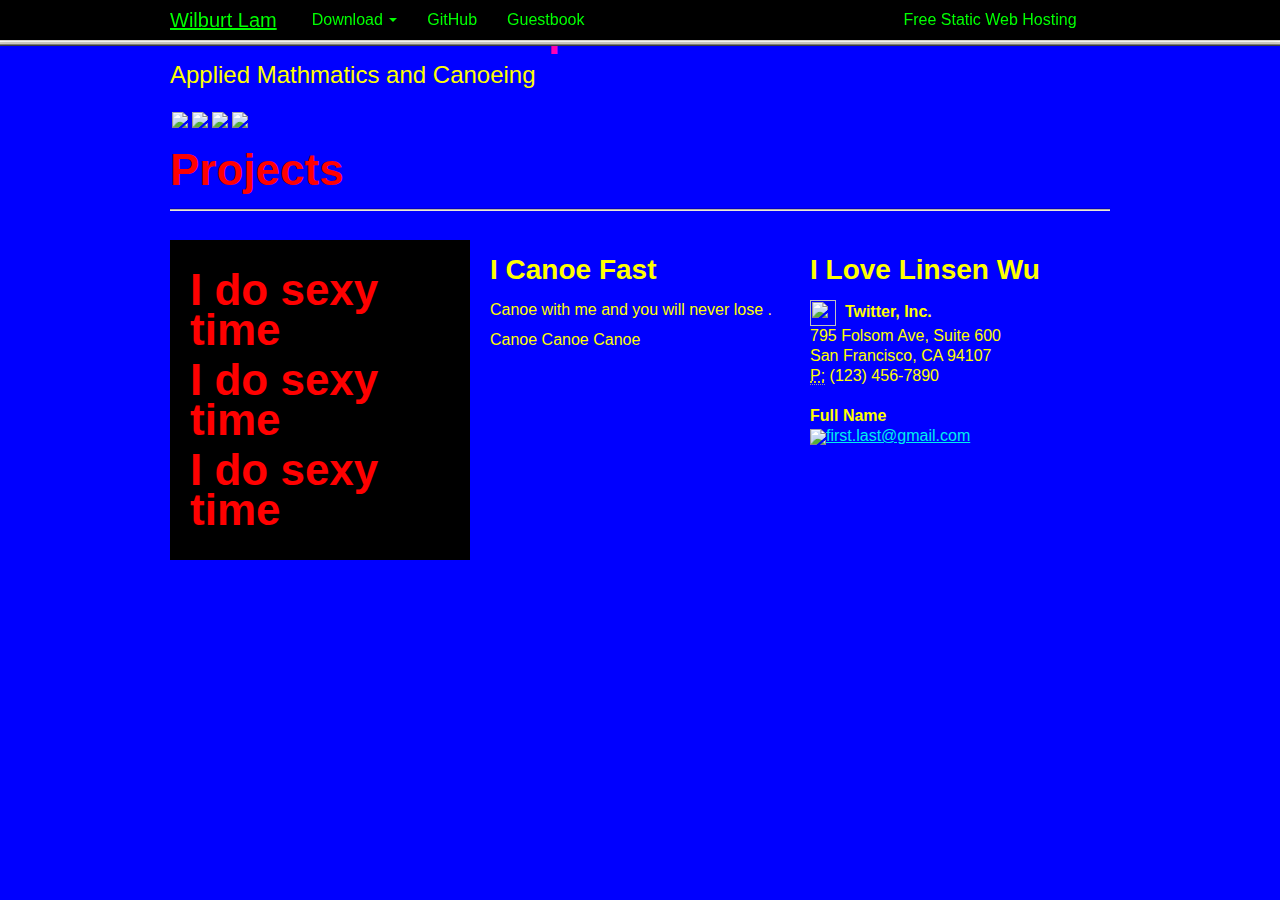
==== index.html @ 55564d3f "ddas" ====
<html>
<style>
/*!
 * Bootstrap v2.3.1
 *
 * Copyright 2012 Twitter, Inc
 * Licensed under the Apache License v2.0
 * http://www.apache.org/licenses/LICENSE-2.0
 *
 * Designed and built with all the love in the world @twitter by @mdo and @fat.
 */

.clearfix {
  *zoom: 1;
}

.clearfix:before,
.clearfix:after {
  display: table;
  line-height: 0;
  content: "";
}

.clearfix:after {
  clear: both;
}

.hide-text {
  font: 0/0 a;
  color: transparent;
  text-shadow: none;
  background-color: transparent;
  border: 0;
}

.input-block-level {
  display: block;
  width: 100%;
  min-height: 30px;
  -webkit-box-sizing: border-box;
     -moz-box-sizing: border-box;
          box-sizing: border-box;
}

article,
aside,
details,
figcaption,
figure,
footer,
header,
hgroup,
nav,
section {
  display: block;
}

audio,
canvas,
video {
  display: inline-block;
  *display: inline;
  *zoom: 1;
}

audio:not([controls]) {
  display: none;
}

html {
  font-size: 100%;
  -webkit-text-size-adjust: 100%;
      -ms-text-size-adjust: 100%;
}

a:focus {
  outline: thin dotted #333;
  outline: 5px auto -webkit-focus-ring-color;
  outline-offset: -2px;
}

a:hover,
a:active {
  outline: 0;
}

sub,
sup {
  position: relative;
  font-size: 75%;
  line-height: 0;
  vertical-align: baseline;
}

sup {
  top: -0.5em;
}

sub {
  bottom: -0.25em;
}

img {
  width: auto\9;
  height: auto;
  max-width: 100%;
  vertical-align: middle;
  border: 0;
  -ms-interpolation-mode: bicubic;
}

#map_canvas img,
.google-maps img {
  max-width: none;
}

button,
input,
select,
textarea {
  margin: 0;
  font-size: 100%;
  vertical-align: middle;
}

button,
input {
  *overflow: visible;
  line-height: normal;
}

button::-moz-focus-inner,
input::-moz-focus-inner {
  padding: 0;
  border: 0;
}

button,
html input[type="button"],
input[type="reset"],
input[type="submit"] {
  cursor: pointer;
  -webkit-appearance: button;
}

label,
select,
button,
input[type="button"],
input[type="reset"],
input[type="submit"],
input[type="radio"],
input[type="checkbox"] {
  cursor: pointer;
}

input[type="search"] {
  -webkit-box-sizing: content-box;
     -moz-box-sizing: content-box;
          box-sizing: content-box;
  -webkit-appearance: textfield;
}

input[type="search"]::-webkit-search-decoration,
input[type="search"]::-webkit-search-cancel-button {
  -webkit-appearance: none;
}

textarea {
  overflow: auto;
  vertical-align: top;
}

@media print {
  * {
    color: #000 !important;
    text-shadow: none !important;
    background: transparent !important;
    box-shadow: none !important;
  }
  a,
  a:visited {
    text-decoration: underline;
  }
  a[href]:after {
    content: " (" attr(href) ")";
  }
  abbr[title]:after {
    content: " (" attr(title) ")";
  }
  .ir a:after,
  a[href^="javascript:"]:after,
  a[href^="#"]:after {
    content: "";
  }
  pre,
  blockquote {
    border: 1px solid #999;
    page-break-inside: avoid;
  }
  thead {
    display: table-header-group;
  }
  tr,
  img {
    page-break-inside: avoid;
  }
  img {
    max-width: 100% !important;
  }
  @page  {
    margin: 0.5cm;
  }
  p,
  h2,
  h3 {
    orphans: 3;
    widows: 3;
  }
  h2,
  h3 {
    page-break-after: avoid;
  }
}

body {
  margin: 0;
  font-family: "Comic Sans", "Comic Sans MS", "Chalkboard", "ChalkboardSE-Regular", "Marker Felt", "Purisa", "URW Chancery L", cursive, sans-serif;
  font-size: 16px;
  line-height: 20px;
  color: #ffff00;
  background-color: #0000ff;
}

a {
  color: #00eeee;
  text-decoration: none;
}

a:hover,
a:focus {
  color: #00eeee;
  text-decoration: underline;
}

.img-rounded {
  -webkit-border-radius: 6px;
     -moz-border-radius: 6px;
          border-radius: 6px;
}

.img-polaroid {
  padding: 4px;
  background-color: #fff;
  border: 1px solid #ccc;
  border: 1px solid rgba(0, 0, 0, 0.2);
  -webkit-box-shadow: 0 1px 3px rgba(0, 0, 0, 0.1);
     -moz-box-shadow: 0 1px 3px rgba(0, 0, 0, 0.1);
          box-shadow: 0 1px 3px rgba(0, 0, 0, 0.1);
}

.img-circle {
  -webkit-border-radius: 500px;
     -moz-border-radius: 500px;
          border-radius: 500px;
}

.row {
  margin-left: -20px;
  *zoom: 1;
}

.row:before,
.row:after {
  display: table;
  line-height: 0;
  content: "";
}

.row:after {
  clear: both;
}

[class*="span"] {
  float: left;
  min-height: 1px;
  margin-left: 20px;
}

.container,
.navbar-static-top .container,
.navbar-fixed-top .container,
.navbar-fixed-bottom .container {
  width: 940px;
}

.span12 {
  width: 940px;
}

.span11 {
  width: 860px;
}

.span10 {
  width: 780px;
}

.span9 {
  width: 700px;
}

.span8 {
  width: 620px;
}

.span7 {
  width: 540px;
}

.span6 {
  width: 460px;
}

.span5 {
  width: 380px;
}

.span4 {
  width: 300px;
}

.span3 {
  width: 220px;
}

.span2 {
  width: 140px;
}

.span1 {
  width: 60px;
}

.offset12 {
  margin-left: 980px;
}

.offset11 {
  margin-left: 900px;
}

.offset10 {
  margin-left: 820px;
}

.offset9 {
  margin-left: 740px;
}

.offset8 {
  margin-left: 660px;
}

.offset7 {
  margin-left: 580px;
}

.offset6 {
  margin-left: 500px;
}

.offset5 {
  margin-left: 420px;
}

.offset4 {
  margin-left: 340px;
}

.offset3 {
  margin-left: 260px;
}

.offset2 {
  margin-left: 180px;
}

.offset1 {
  margin-left: 100px;
}

.row-fluid {
  width: 100%;
  *zoom: 1;
}

.row-fluid:before,
.row-fluid:after {
  display: table;
  line-height: 0;
  content: "";
}

.row-fluid:after {
  clear: both;
}

.row-fluid [class*="span"] {
  display: block;
  float: left;
  width: 100%;
  min-height: 30px;
  margin-left: 2.127659574468085%;
  *margin-left: 2.074468085106383%;
  -webkit-box-sizing: border-box;
     -moz-box-sizing: border-box;
          box-sizing: border-box;
}

.row-fluid [class*="span"]:first-child {
  margin-left: 0;
}

.row-fluid .controls-row [class*="span"] + [class*="span"] {
  margin-left: 2.127659574468085%;
}

.row-fluid .span12 {
  width: 100%;
  *width: 99.94680851063829%;
}

.row-fluid .span11 {
  width: 91.48936170212765%;
  *width: 91.43617021276594%;
}

.row-fluid .span10 {
  width: 82.97872340425532%;
  *width: 82.92553191489361%;
}

.row-fluid .span9 {
  width: 74.46808510638297%;
  *width: 74.41489361702126%;
}

.row-fluid .span8 {
  width: 65.95744680851064%;
  *width: 65.90425531914893%;
}

.row-fluid .span7 {
  width: 57.44680851063829%;
  *width: 57.39361702127659%;
}

.row-fluid .span6 {
  width: 48.93617021276595%;
  *width: 48.88297872340425%;
}

.row-fluid .span5 {
  width: 40.42553191489362%;
  *width: 40.37234042553192%;
}

.row-fluid .span4 {
  width: 31.914893617021278%;
  *width: 31.861702127659576%;
}

.row-fluid .span3 {
  width: 23.404255319148934%;
  *width: 23.351063829787233%;
}

.row-fluid .span2 {
  width: 14.893617021276595%;
  *width: 14.840425531914894%;
}

.row-fluid .span1 {
  width: 6.382978723404255%;
  *width: 6.329787234042553%;
}

.row-fluid .offset12 {
  margin-left: 104.25531914893617%;
  *margin-left: 104.14893617021275%;
}

.row-fluid .offset12:first-child {
  margin-left: 102.12765957446808%;
  *margin-left: 102.02127659574467%;
}

.row-fluid .offset11 {
  margin-left: 95.74468085106382%;
  *margin-left: 95.6382978723404%;
}

.row-fluid .offset11:first-child {
  margin-left: 93.61702127659574%;
  *margin-left: 93.51063829787232%;
}

.row-fluid .offset10 {
  margin-left: 87.23404255319149%;
  *margin-left: 87.12765957446807%;
}

.row-fluid .offset10:first-child {
  margin-left: 85.1063829787234%;
  *margin-left: 84.99999999999999%;
}

.row-fluid .offset9 {
  margin-left: 78.72340425531914%;
  *margin-left: 78.61702127659572%;
}

.row-fluid .offset9:first-child {
  margin-left: 76.59574468085106%;
  *margin-left: 76.48936170212764%;
}

.row-fluid .offset8 {
  margin-left: 70.2127659574468%;
  *margin-left: 70.10638297872339%;
}

.row-fluid .offset8:first-child {
  margin-left: 68.08510638297872%;
  *margin-left: 67.9787234042553%;
}

.row-fluid .offset7 {
  margin-left: 61.70212765957446%;
  *margin-left: 61.59574468085106%;
}

.row-fluid .offset7:first-child {
  margin-left: 59.574468085106375%;
  *margin-left: 59.46808510638297%;
}

.row-fluid .offset6 {
  margin-left: 53.191489361702125%;
  *margin-left: 53.085106382978715%;
}

.row-fluid .offset6:first-child {
  margin-left: 51.063829787234035%;
  *margin-left: 50.95744680851063%;
}

.row-fluid .offset5 {
  margin-left: 44.68085106382979%;
  *margin-left: 44.57446808510638%;
}

.row-fluid .offset5:first-child {
  margin-left: 42.5531914893617%;
  *margin-left: 42.4468085106383%;
}

.row-fluid .offset4 {
  margin-left: 36.170212765957444%;
  *margin-left: 36.06382978723405%;
}

.row-fluid .offset4:first-child {
  margin-left: 34.04255319148936%;
  *margin-left: 33.93617021276596%;
}

.row-fluid .offset3 {
  margin-left: 27.659574468085104%;
  *margin-left: 27.5531914893617%;
}

.row-fluid .offset3:first-child {
  margin-left: 25.53191489361702%;
  *margin-left: 25.425531914893618%;
}

.row-fluid .offset2 {
  margin-left: 19.148936170212764%;
  *margin-left: 19.04255319148936%;
}

.row-fluid .offset2:first-child {
  margin-left: 17.02127659574468%;
  *margin-left: 16.914893617021278%;
}

.row-fluid .offset1 {
  margin-left: 10.638297872340425%;
  *margin-left: 10.53191489361702%;
}

.row-fluid .offset1:first-child {
  margin-left: 8.51063829787234%;
  *margin-left: 8.404255319148938%;
}

[class*="span"].hide,
.row-fluid [class*="span"].hide {
  display: none;
}

[class*="span"].pull-right,
.row-fluid [class*="span"].pull-right {
  float: right;
}

.container {
  margin-right: auto;
  margin-left: auto;
  *zoom: 1;
}

.container:before,
.container:after {
  display: table;
  line-height: 0;
  content: "";
}

.container:after {
  clear: both;
}

.container-fluid {
  padding-right: 20px;
  padding-left: 20px;
  *zoom: 1;
}

.container-fluid:before,
.container-fluid:after {
  display: table;
  line-height: 0;
  content: "";
}

.container-fluid:after {
  clear: both;
}

p {
  margin: 0 0 10px;
}

.lead {
  margin-bottom: 20px;
  font-size: 24px;
  font-weight: 200;
  line-height: 30px;
}

small {
  font-size: 85%;
}

strong {
  font-weight: bold;
}

em {
  font-style: italic;
}

cite {
  font-style: normal;
}

.muted {
  color: #999999;
}

a.muted:hover,
a.muted:focus {
  color: #808080;
}

.text-warning {
  color: #000000;
}

a.text-warning:hover,
a.text-warning:focus {
  color: #000000;
}

.text-error {
  color: #ffffff;
}

a.text-error:hover,
a.text-error:focus {
  color: #e6e6e6;
}

.text-info {
  color: #000000;
}

a.text-info:hover,
a.text-info:focus {
  color: #000000;
}

.text-success {
  color: #ffffff;
}

a.text-success:hover,
a.text-success:focus {
  color: #e6e6e6;
}

.text-left {
  text-align: left;
}

.text-right {
  text-align: right;
}

.text-center {
  text-align: center;
}

h1,
h2,
h3,
h4,
h5,
h6 {
  margin: 10px 0;
  font-family: inherit;
  font-weight: bold;
  line-height: 20px;
  color: inherit;
  text-rendering: optimizelegibility;
}

h1 small,
h2 small,
h3 small,
h4 small,
h5 small,
h6 small {
  font-weight: normal;
  line-height: 1;
  color: #999999;
}

h1,
h2,
h3 {
  line-height: 40px;
}

h1 {
  font-size: 44px;
}

h2 {
  font-size: 36px;
}

h3 {
  font-size: 28px;
}

h4 {
  font-size: 20px;
}

h5 {
  font-size: 16px;
}

h6 {
  font-size: 13.6px;
}

h1 small {
  font-size: 28px;
}

h2 small {
  font-size: 20px;
}

h3 small {
  font-size: 16px;
}

h4 small {
  font-size: 16px;
}

.page-header {
  padding-bottom: 9px;
  margin: 20px 0 30px;
  border-bottom: 1px solid #eeeeee;
}

ul,
ol {
  padding: 0;
  margin: 0 0 10px 25px;
}

ul ul,
ul ol,
ol ol,
ol ul {
  margin-bottom: 0;
}

li {
  line-height: 20px;
}

ul.unstyled,
ol.unstyled {
  margin-left: 0;
  list-style: none;
}

ul.inline,
ol.inline {
  margin-left: 0;
  list-style: none;
}

ul.inline > li,
ol.inline > li {
  display: inline-block;
  *display: inline;
  padding-right: 5px;
  padding-left: 5px;
  *zoom: 1;
}

dl {
  margin-bottom: 20px;
}

dt,
dd {
  line-height: 20px;
}

dt {
  font-weight: bold;
}

dd {
  margin-left: 10px;
}

.dl-horizontal {
  *zoom: 1;
}

.dl-horizontal:before,
.dl-horizontal:after {
  display: table;
  line-height: 0;
  content: "";
}

.dl-horizontal:after {
  clear: both;
}

.dl-horizontal dt {
  float: left;
  width: 160px;
  overflow: hidden;
  clear: left;
  text-align: right;
  text-overflow: ellipsis;
  white-space: nowrap;
}

.dl-horizontal dd {
  margin-left: 180px;
}

hr {
  margin: 20px 0;
  border: 0;
  border-top: 1px solid #eeeeee;
  border-bottom: 1px solid #ffffff;
}

abbr[title],
abbr[data-original-title] {
  cursor: help;
  border-bottom: 1px dotted #999999;
}

abbr.initialism {
  font-size: 90%;
  text-transform: uppercase;
}

blockquote {
  padding: 0 0 0 15px;
  margin: 0 0 20px;
  border-left: 5px solid #eeeeee;
}

blockquote p {
  margin-bottom: 0;
  font-size: 20px;
  font-weight: 300;
  line-height: 1.25;
}

blockquote small {
  display: block;
  line-height: 20px;
  color: #999999;
}

blockquote small:before {
  content: '\2014 \00A0';
}

blockquote.pull-right {
  float: right;
  padding-right: 15px;
  padding-left: 0;
  border-right: 5px solid #eeeeee;
  border-left: 0;
}

blockquote.pull-right p,
blockquote.pull-right small {
  text-align: right;
}

blockquote.pull-right small:before {
  content: '';
}

blockquote.pull-right small:after {
  content: '\00A0 \2014';
}

q:before,
q:after,
blockquote:before,
blockquote:after {
  content: "";
}

address {
  display: block;
  margin-bottom: 20px;
  font-style: normal;
  line-height: 20px;
}

code,
pre {
  padding: 0 3px 2px;
  font-family: "Courier New", Courier, monospace;
  font-size: 14px;
  color: #333333;
  -webkit-border-radius: 3px;
     -moz-border-radius: 3px;
          border-radius: 3px;
}

code {
  padding: 2px 4px;
  color: #d14;
  white-space: nowrap;
  background-color: #f7f7f9;
  border: 1px solid #e1e1e8;
}

pre {
  display: block;
  padding: 9.5px;
  margin: 0 0 10px;
  font-size: 15px;
  line-height: 20px;
  word-break: break-all;
  word-wrap: break-word;
  white-space: pre;
  white-space: pre-wrap;
  background-color: #f5f5f5;
  border: 1px solid #ccc;
  border: 1px solid rgba(0, 0, 0, 0.15);
  -webkit-border-radius: none;
     -moz-border-radius: none;
          border-radius: none;
}

pre.prettyprint {
  margin-bottom: 20px;
}

pre code {
  padding: 0;
  color: inherit;
  white-space: pre;
  white-space: pre-wrap;
  background-color: transparent;
  border: 0;
}

.pre-scrollable {
  max-height: 340px;
  overflow-y: scroll;
}

form {
  margin: 0 0 20px;
}

fieldset {
  padding: 0;
  margin: 0;
  border: 0;
}

legend {
  display: block;
  width: 100%;
  padding: 0;
  margin-bottom: 20px;
  font-size: 24px;
  line-height: 40px;
  color: #333333;
  border: 0;
  border-bottom: 1px solid #e5e5e5;
}

legend small {
  font-size: 15px;
  color: #999999;
}

label,
input,
button,
select,
textarea {
  font-size: 16px;
  font-weight: normal;
  line-height: 20px;
}

input,
button,
select,
textarea {
  font-family: "Comic Sans", "Comic Sans MS", "Chalkboard", "ChalkboardSE-Regular", "Marker Felt", "Purisa", "URW Chancery L", cursive, sans-serif;
}

label {
  display: block;
  margin-bottom: 5px;
}

select,
textarea,
input[type="text"],
input[type="password"],
input[type="datetime"],
input[type="datetime-local"],
input[type="date"],
input[type="month"],
input[type="time"],
input[type="week"],
input[type="number"],
input[type="email"],
input[type="url"],
input[type="search"],
input[type="tel"],
input[type="color"],
.uneditable-input {
  display: inline-block;
  height: 20px;
  padding: 4px 6px;
  margin-bottom: 10px;
  font-size: 16px;
  line-height: 20px;
  color: #555555;
  vertical-align: middle;
  -webkit-border-radius: 0;
     -moz-border-radius: 0;
          border-radius: 0;
}

input,
textarea,
.uneditable-input {
  width: 206px;
}

textarea {
  height: auto;
}

textarea,
input[type="text"],
input[type="password"],
input[type="datetime"],
input[type="datetime-local"],
input[type="date"],
input[type="month"],
input[type="time"],
input[type="week"],
input[type="number"],
input[type="email"],
input[type="url"],
input[type="search"],
input[type="tel"],
input[type="color"],
.uneditable-input {
  background-color: #000000;
  border: 1px solid #00ff00;
  -webkit-box-shadow: inset 0 1px 1px rgba(0, 0, 0, 0.075);
     -moz-box-shadow: inset 0 1px 1px rgba(0, 0, 0, 0.075);
          box-shadow: inset 0 1px 1px rgba(0, 0, 0, 0.075);
  -webkit-transition: border linear 0.2s, box-shadow linear 0.2s;
     -moz-transition: border linear 0.2s, box-shadow linear 0.2s;
       -o-transition: border linear 0.2s, box-shadow linear 0.2s;
          transition: border linear 0.2s, box-shadow linear 0.2s;
}

textarea:focus,
input[type="text"]:focus,
input[type="password"]:focus,
input[type="datetime"]:focus,
input[type="datetime-local"]:focus,
input[type="date"]:focus,
input[type="month"]:focus,
input[type="time"]:focus,
input[type="week"]:focus,
input[type="number"]:focus,
input[type="email"]:focus,
input[type="url"]:focus,
input[type="search"]:focus,
input[type="tel"]:focus,
input[type="color"]:focus,
.uneditable-input:focus {
  border-color: rgba(82, 168, 236, 0.8);
  outline: 0;
  outline: thin dotted \9;
  /* IE6-9 */

  -webkit-box-shadow: inset 0 1px 1px rgba(0, 0, 0, 0.075), 0 0 8px rgba(82, 168, 236, 0.6);
     -moz-box-shadow: inset 0 1px 1px rgba(0, 0, 0, 0.075), 0 0 8px rgba(82, 168, 236, 0.6);
          box-shadow: inset 0 1px 1px rgba(0, 0, 0, 0.075), 0 0 8px rgba(82, 168, 236, 0.6);
}

input[type="radio"],
input[type="checkbox"] {
  margin: 4px 0 0;
  margin-top: 1px \9;
  *margin-top: 0;
  line-height: normal;
}

input[type="file"],
input[type="image"],
input[type="submit"],
input[type="reset"],
input[type="button"],
input[type="radio"],
input[type="checkbox"] {
  width: auto;
}

select,
input[type="file"] {
  height: 30px;
  /* In IE7, the height of the select element cannot be changed by height, only font-size */

  *margin-top: 4px;
  /* For IE7, add top margin to align select with labels */

  line-height: 30px;
}

select {
  width: 220px;
  background-color: #000000;
  border: 1px solid #00ff00;
}

select[multiple],
select[size] {
  height: auto;
}

select:focus,
input[type="file"]:focus,
input[type="radio"]:focus,
input[type="checkbox"]:focus {
  outline: thin dotted #333;
  outline: 5px auto -webkit-focus-ring-color;
  outline-offset: -2px;
}

.uneditable-input,
.uneditable-textarea {
  color: #999999;
  cursor: not-allowed;
  background-color: #000000;
  border-color: #00ff00;
  -webkit-box-shadow: inset 0 1px 2px rgba(0, 0, 0, 0.025);
     -moz-box-shadow: inset 0 1px 2px rgba(0, 0, 0, 0.025);
          box-shadow: inset 0 1px 2px rgba(0, 0, 0, 0.025);
}

.uneditable-input {
  overflow: hidden;
  white-space: nowrap;
}

.uneditable-textarea {
  width: auto;
  height: auto;
}

input:-moz-placeholder,
textarea:-moz-placeholder {
  color: #999999;
}

input:-ms-input-placeholder,
textarea:-ms-input-placeholder {
  color: #999999;
}

input::-webkit-input-placeholder,
textarea::-webkit-input-placeholder {
  color: #999999;
}

.radio,
.checkbox {
  min-height: 20px;
  padding-left: 20px;
}

.radio input[type="radio"],
.checkbox input[type="checkbox"] {
  float: left;
  margin-left: -20px;
}

.controls > .radio:first-child,
.controls > .checkbox:first-child {
  padding-top: 5px;
}

.radio.inline,
.checkbox.inline {
  display: inline-block;
  padding-top: 5px;
  margin-bottom: 0;
  vertical-align: middle;
}

.radio.inline + .radio.inline,
.checkbox.inline + .checkbox.inline {
  margin-left: 10px;
}

.input-mini {
  width: 60px;
}

.input-small {
  width: 90px;
}

.input-medium {
  width: 150px;
}

.input-large {
  width: 210px;
}

.input-xlarge {
  width: 270px;
}

.input-xxlarge {
  width: 530px;
}

input[class*="span"],
select[class*="span"],
textarea[class*="span"],
.uneditable-input[class*="span"],
.row-fluid input[class*="span"],
.row-fluid select[class*="span"],
.row-fluid textarea[class*="span"],
.row-fluid .uneditable-input[class*="span"] {
  float: none;
  margin-left: 0;
}

.input-append input[class*="span"],
.input-append .uneditable-input[class*="span"],
.input-prepend input[class*="span"],
.input-prepend .uneditable-input[class*="span"],
.row-fluid input[class*="span"],
.row-fluid select[class*="span"],
.row-fluid textarea[class*="span"],
.row-fluid .uneditable-input[class*="span"],
.row-fluid .input-prepend [class*="span"],
.row-fluid .input-append [class*="span"] {
  display: inline-block;
}

input,
textarea,
.uneditable-input {
  margin-left: 0;
}

.controls-row [class*="span"] + [class*="span"] {
  margin-left: 20px;
}

input.span12,
textarea.span12,
.uneditable-input.span12 {
  width: 926px;
}

input.span11,
textarea.span11,
.uneditable-input.span11 {
  width: 846px;
}

input.span10,
textarea.span10,
.uneditable-input.span10 {
  width: 766px;
}

input.span9,
textarea.span9,
.uneditable-input.span9 {
  width: 686px;
}

input.span8,
textarea.span8,
.uneditable-input.span8 {
  width: 606px;
}

input.span7,
textarea.span7,
.uneditable-input.span7 {
  width: 526px;
}

input.span6,
textarea.span6,
.uneditable-input.span6 {
  width: 446px;
}

input.span5,
textarea.span5,
.uneditable-input.span5 {
  width: 366px;
}

input.span4,
textarea.span4,
.uneditable-input.span4 {
  width: 286px;
}

input.span3,
textarea.span3,
.uneditable-input.span3 {
  width: 206px;
}

input.span2,
textarea.span2,
.uneditable-input.span2 {
  width: 126px;
}

input.span1,
textarea.span1,
.uneditable-input.span1 {
  width: 46px;
}

.controls-row {
  *zoom: 1;
}

.controls-row:before,
.controls-row:after {
  display: table;
  line-height: 0;
  content: "";
}

.controls-row:after {
  clear: both;
}

.controls-row [class*="span"],
.row-fluid .controls-row [class*="span"] {
  float: left;
}

.controls-row .checkbox[class*="span"],
.controls-row .radio[class*="span"] {
  padding-top: 5px;
}

input[disabled],
select[disabled],
textarea[disabled],
input[readonly],
select[readonly],
textarea[readonly] {
  cursor: not-allowed;
  background-color: #cccccc;
}

input[type="radio"][disabled],
input[type="checkbox"][disabled],
input[type="radio"][readonly],
input[type="checkbox"][readonly] {
  background-color: transparent;
}

.control-group.warning .control-label,
.control-group.warning .help-block,
.control-group.warning .help-inline {
  color: #000000;
}

.control-group.warning .checkbox,
.control-group.warning .radio,
.control-group.warning input,
.control-group.warning select,
.control-group.warning textarea {
  color: #000000;
}

.control-group.warning input,
.control-group.warning select,
.control-group.warning textarea {
  border-color: #000000;
  -webkit-box-shadow: inset 0 1px 1px rgba(0, 0, 0, 0.075);
     -moz-box-shadow: inset 0 1px 1px rgba(0, 0, 0, 0.075);
          box-shadow: inset 0 1px 1px rgba(0, 0, 0, 0.075);
}

.control-group.warning input:focus,
.control-group.warning select:focus,
.control-group.warning textarea:focus {
  border-color: #000000;
  -webkit-box-shadow: inset 0 1px 1px rgba(0, 0, 0, 0.075), 0 0 6px #333333;
     -moz-box-shadow: inset 0 1px 1px rgba(0, 0, 0, 0.075), 0 0 6px #333333;
          box-shadow: inset 0 1px 1px rgba(0, 0, 0, 0.075), 0 0 6px #333333;
}

.control-group.warning .input-prepend .add-on,
.control-group.warning .input-append .add-on {
  color: #000000;
  background-color: #ffff00;
  border-color: #000000;
}

.control-group.error .control-label,
.control-group.error .help-block,
.control-group.error .help-inline {
  color: #ffffff;
}

.control-group.error .checkbox,
.control-group.error .radio,
.control-group.error input,
.control-group.error select,
.control-group.error textarea {
  color: #ffffff;
}

.control-group.error input,
.control-group.error select,
.control-group.error textarea {
  border-color: #ffffff;
  -webkit-box-shadow: inset 0 1px 1px rgba(0, 0, 0, 0.075);
     -moz-box-shadow: inset 0 1px 1px rgba(0, 0, 0, 0.075);
          box-shadow: inset 0 1px 1px rgba(0, 0, 0, 0.075);
}

.control-group.error input:focus,
.control-group.error select:focus,
.control-group.error textarea:focus {
  border-color: #e6e6e6;
  -webkit-box-shadow: inset 0 1px 1px rgba(0, 0, 0, 0.075), 0 0 6px #ffffff;
     -moz-box-shadow: inset 0 1px 1px rgba(0, 0, 0, 0.075), 0 0 6px #ffffff;
          box-shadow: inset 0 1px 1px rgba(0, 0, 0, 0.075), 0 0 6px #ffffff;
}

.control-group.error .input-prepend .add-on,
.control-group.error .input-append .add-on {
  color: #ffffff;
  background-color: #ff0000;
  border-color: #ffffff;
}

.control-group.success .control-label,
.control-group.success .help-block,
.control-group.success .help-inline {
  color: #ffffff;
}

.control-group.success .checkbox,
.control-group.success .radio,
.control-group.success input,
.control-group.success select,
.control-group.success textarea {
  color: #ffffff;
}

.control-group.success input,
.control-group.success select,
.control-group.success textarea {
  border-color: #ffffff;
  -webkit-box-shadow: inset 0 1px 1px rgba(0, 0, 0, 0.075);
     -moz-box-shadow: inset 0 1px 1px rgba(0, 0, 0, 0.075);
          box-shadow: inset 0 1px 1px rgba(0, 0, 0, 0.075);
}

.control-group.success input:focus,
.control-group.success select:focus,
.control-group.success textarea:focus {
  border-color: #e6e6e6;
  -webkit-box-shadow: inset 0 1px 1px rgba(0, 0, 0, 0.075), 0 0 6px #ffffff;
     -moz-box-shadow: inset 0 1px 1px rgba(0, 0, 0, 0.075), 0 0 6px #ffffff;
          box-shadow: inset 0 1px 1px rgba(0, 0, 0, 0.075), 0 0 6px #ffffff;
}

.control-group.success .input-prepend .add-on,
.control-group.success .input-append .add-on {
  color: #ffffff;
  background-color: #008000;
  border-color: #ffffff;
}

.control-group.info .control-label,
.control-group.info .help-block,
.control-group.info .help-inline {
  color: #000000;
}

.control-group.info .checkbox,
.control-group.info .radio,
.control-group.info input,
.control-group.info select,
.control-group.info textarea {
  color: #000000;
}

.control-group.info input,
.control-group.info select,
.control-group.info textarea {
  border-color: #000000;
  -webkit-box-shadow: inset 0 1px 1px rgba(0, 0, 0, 0.075);
     -moz-box-shadow: inset 0 1px 1px rgba(0, 0, 0, 0.075);
          box-shadow: inset 0 1px 1px rgba(0, 0, 0, 0.075);
}

.control-group.info input:focus,
.control-group.info select:focus,
.control-group.info textarea:focus {
  border-color: #000000;
  -webkit-box-shadow: inset 0 1px 1px rgba(0, 0, 0, 0.075), 0 0 6px #333333;
     -moz-box-shadow: inset 0 1px 1px rgba(0, 0, 0, 0.075), 0 0 6px #333333;
          box-shadow: inset 0 1px 1px rgba(0, 0, 0, 0.075), 0 0 6px #333333;
}

.control-group.info .input-prepend .add-on,
.control-group.info .input-append .add-on {
  color: #000000;
  background-color: #00ffff;
  border-color: #000000;
}

input:focus:invalid,
textarea:focus:invalid,
select:focus:invalid {
  color: #b94a48;
  border-color: #ee5f5b;
}

input:focus:invalid:focus,
textarea:focus:invalid:focus,
select:focus:invalid:focus {
  border-color: #e9322d;
  -webkit-box-shadow: 0 0 6px #f8b9b7;
     -moz-box-shadow: 0 0 6px #f8b9b7;
          box-shadow: 0 0 6px #f8b9b7;
}

.form-actions {
  padding: 19px 20px 20px;
  margin-top: 20px;
  margin-bottom: 20px;
  background-color: #0000ff;
  border-top: 1px solid #e5e5e5;
  *zoom: 1;
}

.form-actions:before,
.form-actions:after {
  display: table;
  line-height: 0;
  content: "";
}

.form-actions:after {
  clear: both;
}

.help-block,
.help-inline {
  color: #ffff4d;
}

.help-block {
  display: block;
  margin-bottom: 10px;
}

.help-inline {
  display: inline-block;
  *display: inline;
  padding-left: 5px;
  vertical-align: middle;
  *zoom: 1;
}

.input-append,
.input-prepend {
  display: inline-block;
  margin-bottom: 10px;
  font-size: 0;
  white-space: nowrap;
  vertical-align: middle;
}

.input-append input,
.input-prepend input,
.input-append select,
.input-prepend select,
.input-append .uneditable-input,
.input-prepend .uneditable-input,
.input-append .dropdown-menu,
.input-prepend .dropdown-menu,
.input-append .popover,
.input-prepend .popover {
  font-size: 16px;
}

.input-append input,
.input-prepend input,
.input-append select,
.input-prepend select,
.input-append .uneditable-input,
.input-prepend .uneditable-input {
  position: relative;
  margin-bottom: 0;
  *margin-left: 0;
  vertical-align: top;
  -webkit-border-radius: 0 0 0 0;
     -moz-border-radius: 0 0 0 0;
          border-radius: 0 0 0 0;
}

.input-append input:focus,
.input-prepend input:focus,
.input-append select:focus,
.input-prepend select:focus,
.input-append .uneditable-input:focus,
.input-prepend .uneditable-input:focus {
  z-index: 2;
}

.input-append .add-on,
.input-prepend .add-on {
  display: inline-block;
  width: auto;
  height: 20px;
  min-width: 16px;
  padding: 4px 5px;
  font-size: 16px;
  font-weight: normal;
  line-height: 20px;
  text-align: center;
  text-shadow: 0 1px 0 #ffffff;
  background-color: #eeeeee;
  border: 1px solid #ccc;
}

.input-append .add-on,
.input-prepend .add-on,
.input-append .btn,
.input-prepend .btn,
.input-append .btn-group > .dropdown-toggle,
.input-prepend .btn-group > .dropdown-toggle {
  vertical-align: top;
  -webkit-border-radius: 0;
     -moz-border-radius: 0;
          border-radius: 0;
}

.input-append .active,
.input-prepend .active {
  background-color: #99ff99;
  border-color: #00ff00;
}

.input-prepend .add-on,
.input-prepend .btn {
  margin-right: -1px;
}

.input-prepend .add-on:first-child,
.input-prepend .btn:first-child {
  -webkit-border-radius: 0 0 0 0;
     -moz-border-radius: 0 0 0 0;
          border-radius: 0 0 0 0;
}

.input-append input,
.input-append select,
.input-append .uneditable-input {
  -webkit-border-radius: 0 0 0 0;
     -moz-border-radius: 0 0 0 0;
          border-radius: 0 0 0 0;
}

.input-append input + .btn-group .btn:last-child,
.input-append select + .btn-group .btn:last-child,
.input-append .uneditable-input + .btn-group .btn:last-child {
  -webkit-border-radius: 0 0 0 0;
     -moz-border-radius: 0 0 0 0;
          border-radius: 0 0 0 0;
}

.input-append .add-on,
.input-append .btn,
.input-append .btn-group {
  margin-left: -1px;
}

.input-append .add-on:last-child,
.input-append .btn:last-child,
.input-append .btn-group:last-child > .dropdown-toggle {
  -webkit-border-radius: 0 0 0 0;
     -moz-border-radius: 0 0 0 0;
          border-radius: 0 0 0 0;
}

.input-prepend.input-append input,
.input-prepend.input-append select,
.input-prepend.input-append .uneditable-input {
  -webkit-border-radius: 0;
     -moz-border-radius: 0;
          border-radius: 0;
}

.input-prepend.input-append input + .btn-group .btn,
.input-prepend.input-append select + .btn-group .btn,
.input-prepend.input-append .uneditable-input + .btn-group .btn {
  -webkit-border-radius: 0 0 0 0;
     -moz-border-radius: 0 0 0 0;
          border-radius: 0 0 0 0;
}

.input-prepend.input-append .add-on:first-child,
.input-prepend.input-append .btn:first-child {
  margin-right: -1px;
  -webkit-border-radius: 0 0 0 0;
     -moz-border-radius: 0 0 0 0;
          border-radius: 0 0 0 0;
}

.input-prepend.input-append .add-on:last-child,
.input-prepend.input-append .btn:last-child {
  margin-left: -1px;
  -webkit-border-radius: 0 0 0 0;
     -moz-border-radius: 0 0 0 0;
          border-radius: 0 0 0 0;
}

.input-prepend.input-append .btn-group:first-child {
  margin-left: 0;
}

input.search-query {
  padding-right: 14px;
  padding-right: 4px \9;
  padding-left: 14px;
  padding-left: 4px \9;
  /* IE7-8 doesn't have border-radius, so don't indent the padding */

  margin-bottom: 0;
  -webkit-border-radius: 15px;
     -moz-border-radius: 15px;
          border-radius: 15px;
}

/* Allow for input prepend/append in search forms */

.form-search .input-append .search-query,
.form-search .input-prepend .search-query {
  -webkit-border-radius: 0;
     -moz-border-radius: 0;
          border-radius: 0;
}

.form-search .input-append .search-query {
  -webkit-border-radius: 14px 0 0 14px;
     -moz-border-radius: 14px 0 0 14px;
          border-radius: 14px 0 0 14px;
}

.form-search .input-append .btn {
  -webkit-border-radius: 0 14px 14px 0;
     -moz-border-radius: 0 14px 14px 0;
          border-radius: 0 14px 14px 0;
}

.form-search .input-prepend .search-query {
  -webkit-border-radius: 0 14px 14px 0;
     -moz-border-radius: 0 14px 14px 0;
          border-radius: 0 14px 14px 0;
}

.form-search .input-prepend .btn {
  -webkit-border-radius: 14px 0 0 14px;
     -moz-border-radius: 14px 0 0 14px;
          border-radius: 14px 0 0 14px;
}

.form-search input,
.form-inline input,
.form-horizontal input,
.form-search textarea,
.form-inline textarea,
.form-horizontal textarea,
.form-search select,
.form-inline select,
.form-horizontal select,
.form-search .help-inline,
.form-inline .help-inline,
.form-horizontal .help-inline,
.form-search .uneditable-input,
.form-inline .uneditable-input,
.form-horizontal .uneditable-input,
.form-search .input-prepend,
.form-inline .input-prepend,
.form-horizontal .input-prepend,
.form-search .input-append,
.form-inline .input-append,
.form-horizontal .input-append {
  display: inline-block;
  *display: inline;
  margin-bottom: 0;
  vertical-align: middle;
  *zoom: 1;
}

.form-search .hide,
.form-inline .hide,
.form-horizontal .hide {
  display: none;
}

.form-search label,
.form-inline label,
.form-search .btn-group,
.form-inline .btn-group {
  display: inline-block;
}

.form-search .input-append,
.form-inline .input-append,
.form-search .input-prepend,
.form-inline .input-prepend {
  margin-bottom: 0;
}

.form-search .radio,
.form-search .checkbox,
.form-inline .radio,
.form-inline .checkbox {
  padding-left: 0;
  margin-bottom: 0;
  vertical-align: middle;
}

.form-search .radio input[type="radio"],
.form-search .checkbox input[type="checkbox"],
.form-inline .radio input[type="radio"],
.form-inline .checkbox input[type="checkbox"] {
  float: left;
  margin-right: 3px;
  margin-left: 0;
}

.control-group {
  margin-bottom: 10px;
}

legend + .control-group {
  margin-top: 20px;
  -webkit-margin-top-collapse: separate;
}

.form-horizontal .control-group {
  margin-bottom: 20px;
  *zoom: 1;
}

.form-horizontal .control-group:before,
.form-horizontal .control-group:after {
  display: table;
  line-height: 0;
  content: "";
}

.form-horizontal .control-group:after {
  clear: both;
}

.form-horizontal .control-label {
  float: left;
  width: 160px;
  padding-top: 5px;
  text-align: right;
}

.form-horizontal .controls {
  *display: inline-block;
  *padding-left: 20px;
  margin-left: 180px;
  *margin-left: 0;
}

.form-horizontal .controls:first-child {
  *padding-left: 180px;
}

.form-horizontal .help-block {
  margin-bottom: 0;
}

.form-horizontal input + .help-block,
.form-horizontal select + .help-block,
.form-horizontal textarea + .help-block,
.form-horizontal .uneditable-input + .help-block,
.form-horizontal .input-prepend + .help-block,
.form-horizontal .input-append + .help-block {
  margin-top: 10px;
}

.form-horizontal .form-actions {
  padding-left: 180px;
}

table {
  max-width: 100%;
  background-color: transparent;
  border-collapse: collapse;
  border-spacing: 0;
}

.table {
  width: 100%;
  margin-bottom: 20px;
}

.table th,
.table td {
  padding: 8px;
  line-height: 20px;
  text-align: left;
  vertical-align: top;
  border-top: 1px solid #008000;
}

.table th {
  font-weight: bold;
}

.table thead th {
  vertical-align: bottom;
}

.table caption + thead tr:first-child th,
.table caption + thead tr:first-child td,
.table colgroup + thead tr:first-child th,
.table colgroup + thead tr:first-child td,
.table thead:first-child tr:first-child th,
.table thead:first-child tr:first-child td {
  border-top: 0;
}

.table tbody + tbody {
  border-top: 2px solid #008000;
}

.table .table {
  background-color: #0000ff;
}

.table-condensed th,
.table-condensed td {
  padding: 4px 5px;
}

.table-bordered {
  border: 1px solid #008000;
  border-collapse: separate;
  *border-collapse: collapse;
  border-left: 0;
  -webkit-border-radius: none;
     -moz-border-radius: none;
          border-radius: none;
}

.table-bordered th,
.table-bordered td {
  border-left: 1px solid #008000;
}

.table-bordered caption + thead tr:first-child th,
.table-bordered caption + tbody tr:first-child th,
.table-bordered caption + tbody tr:first-child td,
.table-bordered colgroup + thead tr:first-child th,
.table-bordered colgroup + tbody tr:first-child th,
.table-bordered colgroup + tbody tr:first-child td,
.table-bordered thead:first-child tr:first-child th,
.table-bordered tbody:first-child tr:first-child th,
.table-bordered tbody:first-child tr:first-child td {
  border-top: 0;
}

.table-bordered thead:first-child tr:first-child > th:first-child,
.table-bordered tbody:first-child tr:first-child > td:first-child,
.table-bordered tbody:first-child tr:first-child > th:first-child {
  -webkit-border-top-left-radius: none;
          border-top-left-radius: none;
  -moz-border-radius-topleft: none;
}

.table-bordered thead:first-child tr:first-child > th:last-child,
.table-bordered tbody:first-child tr:first-child > td:last-child,
.table-bordered tbody:first-child tr:first-child > th:last-child {
  -webkit-border-top-right-radius: none;
          border-top-right-radius: none;
  -moz-border-radius-topright: none;
}

.table-bordered thead:last-child tr:last-child > th:first-child,
.table-bordered tbody:last-child tr:last-child > td:first-child,
.table-bordered tbody:last-child tr:last-child > th:first-child,
.table-bordered tfoot:last-child tr:last-child > td:first-child,
.table-bordered tfoot:last-child tr:last-child > th:first-child {
  -webkit-border-bottom-left-radius: none;
          border-bottom-left-radius: none;
  -moz-border-radius-bottomleft: none;
}

.table-bordered thead:last-child tr:last-child > th:last-child,
.table-bordered tbody:last-child tr:last-child > td:last-child,
.table-bordered tbody:last-child tr:last-child > th:last-child,
.table-bordered tfoot:last-child tr:last-child > td:last-child,
.table-bordered tfoot:last-child tr:last-child > th:last-child {
  -webkit-border-bottom-right-radius: none;
          border-bottom-right-radius: none;
  -moz-border-radius-bottomright: none;
}

.table-bordered tfoot + tbody:last-child tr:last-child td:first-child {
  -webkit-border-bottom-left-radius: 0;
          border-bottom-left-radius: 0;
  -moz-border-radius-bottomleft: 0;
}

.table-bordered tfoot + tbody:last-child tr:last-child td:last-child {
  -webkit-border-bottom-right-radius: 0;
          border-bottom-right-radius: 0;
  -moz-border-radius-bottomright: 0;
}

.table-bordered caption + thead tr:first-child th:first-child,
.table-bordered caption + tbody tr:first-child td:first-child,
.table-bordered colgroup + thead tr:first-child th:first-child,
.table-bordered colgroup + tbody tr:first-child td:first-child {
  -webkit-border-top-left-radius: none;
          border-top-left-radius: none;
  -moz-border-radius-topleft: none;
}

.table-bordered caption + thead tr:first-child th:last-child,
.table-bordered caption + tbody tr:first-child td:last-child,
.table-bordered colgroup + thead tr:first-child th:last-child,
.table-bordered colgroup + tbody tr:first-child td:last-child {
  -webkit-border-top-right-radius: none;
          border-top-right-radius: none;
  -moz-border-radius-topright: none;
}

.table-striped tbody > tr:nth-child(odd) > td,
.table-striped tbody > tr:nth-child(odd) > th {
  background-color: #000000;
}

.table-hover tbody tr:hover > td,
.table-hover tbody tr:hover > th {
  background-color: #0000ff;
}

table td[class*="span"],
table th[class*="span"],
.row-fluid table td[class*="span"],
.row-fluid table th[class*="span"] {
  display: table-cell;
  float: none;
  margin-left: 0;
}

.table td.span1,
.table th.span1 {
  float: none;
  width: 44px;
  margin-left: 0;
}

.table td.span2,
.table th.span2 {
  float: none;
  width: 124px;
  margin-left: 0;
}

.table td.span3,
.table th.span3 {
  float: none;
  width: 204px;
  margin-left: 0;
}

.table td.span4,
.table th.span4 {
  float: none;
  width: 284px;
  margin-left: 0;
}

.table td.span5,
.table th.span5 {
  float: none;
  width: 364px;
  margin-left: 0;
}

.table td.span6,
.table th.span6 {
  float: none;
  width: 444px;
  margin-left: 0;
}

.table td.span7,
.table th.span7 {
  float: none;
  width: 524px;
  margin-left: 0;
}

.table td.span8,
.table th.span8 {
  float: none;
  width: 604px;
  margin-left: 0;
}

.table td.span9,
.table th.span9 {
  float: none;
  width: 684px;
  margin-left: 0;
}

.table td.span10,
.table th.span10 {
  float: none;
  width: 764px;
  margin-left: 0;
}

.table td.span11,
.table th.span11 {
  float: none;
  width: 844px;
  margin-left: 0;
}

.table td.span12,
.table th.span12 {
  float: none;
  width: 924px;
  margin-left: 0;
}

.table tbody tr.success > td {
  background-color: #008000;
}

.table tbody tr.error > td {
  background-color: #ff0000;
}

.table tbody tr.warning > td {
  background-color: #ffff00;
}

.table tbody tr.info > td {
  background-color: #00ffff;
}

.table-hover tbody tr.success:hover > td {
  background-color: #006700;
}

.table-hover tbody tr.error:hover > td {
  background-color: #e60000;
}

.table-hover tbody tr.warning:hover > td {
  background-color: #e5e600;
}

.table-hover tbody tr.info:hover > td {
  background-color: #00e5e6;
}

[class^="icon-"],
[class*=" icon-"] {
  display: inline-block;
  width: 14px;
  height: 14px;
  margin-top: 1px;
  *margin-right: .3em;
  line-height: 14px;
  vertical-align: text-top;
  background-image: url("../img/glyphicons-halflings.png");
  background-position: 14px 14px;
  background-repeat: no-repeat;
}

/* White icons with optional class, or on hover/focus/active states of certain elements */

.icon-white,
.nav-pills > .active > a > [class^="icon-"],
.nav-pills > .active > a > [class*=" icon-"],
.nav-list > .active > a > [class^="icon-"],
.nav-list > .active > a > [class*=" icon-"],
.navbar-inverse .nav > .active > a > [class^="icon-"],
.navbar-inverse .nav > .active > a > [class*=" icon-"],
.dropdown-menu > li > a:hover > [class^="icon-"],
.dropdown-menu > li > a:focus > [class^="icon-"],
.dropdown-menu > li > a:hover > [class*=" icon-"],
.dropdown-menu > li > a:focus > [class*=" icon-"],
.dropdown-menu > .active > a > [class^="icon-"],
.dropdown-menu > .active > a > [class*=" icon-"],
.dropdown-submenu:hover > a > [class^="icon-"],
.dropdown-submenu:focus > a > [class^="icon-"],
.dropdown-submenu:hover > a > [class*=" icon-"],
.dropdown-submenu:focus > a > [class*=" icon-"] {
  background-image: url("../img/glyphicons-halflings-white.png");
}

.icon-glass {
  background-position: 0      0;
}

.icon-music {
  background-position: -24px 0;
}

.icon-search {
  background-position: -48px 0;
}

.icon-envelope {
  background-position: -72px 0;
}

.icon-heart {
  background-position: -96px 0;
}

.icon-star {
  background-position: -120px 0;
}

.icon-star-empty {
  background-position: -144px 0;
}

.icon-user {
  background-position: -168px 0;
}

.icon-film {
  background-position: -192px 0;
}

.icon-th-large {
  background-position: -216px 0;
}

.icon-th {
  background-position: -240px 0;
}

.icon-th-list {
  background-position: -264px 0;
}

.icon-ok {
  background-position: -288px 0;
}

.icon-remove {
  background-position: -312px 0;
}

.icon-zoom-in {
  background-position: -336px 0;
}

.icon-zoom-out {
  background-position: -360px 0;
}

.icon-off {
  background-position: -384px 0;
}

.icon-signal {
  background-position: -408px 0;
}

.icon-cog {
  background-position: -432px 0;
}

.icon-trash {
  background-position: -456px 0;
}

.icon-home {
  background-position: 0 -24px;
}

.icon-file {
  background-position: -24px -24px;
}

.icon-time {
  background-position: -48px -24px;
}

.icon-road {
  background-position: -72px -24px;
}

.icon-download-alt {
  background-position: -96px -24px;
}

.icon-download {
  background-position: -120px -24px;
}

.icon-upload {
  background-position: -144px -24px;
}

.icon-inbox {
  background-position: -168px -24px;
}

.icon-play-circle {
  background-position: -192px -24px;
}

.icon-repeat {
  background-position: -216px -24px;
}

.icon-refresh {
  background-position: -240px -24px;
}

.icon-list-alt {
  background-position: -264px -24px;
}

.icon-lock {
  background-position: -287px -24px;
}

.icon-flag {
  background-position: -312px -24px;
}

.icon-headphones {
  background-position: -336px -24px;
}

.icon-volume-off {
  background-position: -360px -24px;
}

.icon-volume-down {
  background-position: -384px -24px;
}

.icon-volume-up {
  background-position: -408px -24px;
}

.icon-qrcode {
  background-position: -432px -24px;
}

.icon-barcode {
  background-position: -456px -24px;
}

.icon-tag {
  background-position: 0 -48px;
}

.icon-tags {
  background-position: -25px -48px;
}

.icon-book {
  background-position: -48px -48px;
}

.icon-bookmark {
  background-position: -72px -48px;
}

.icon-print {
  background-position: -96px -48px;
}

.icon-camera {
  background-position: -120px -48px;
}

.icon-font {
  background-position: -144px -48px;
}

.icon-bold {
  background-position: -167px -48px;
}

.icon-italic {
  background-position: -192px -48px;
}

.icon-text-height {
  background-position: -216px -48px;
}

.icon-text-width {
  background-position: -240px -48px;
}

.icon-align-left {
  background-position: -264px -48px;
}

.icon-align-center {
  background-position: -288px -48px;
}

.icon-align-right {
  background-position: -312px -48px;
}

.icon-align-justify {
  background-position: -336px -48px;
}

.icon-list {
  background-position: -360px -48px;
}

.icon-indent-left {
  background-position: -384px -48px;
}

.icon-indent-right {
  background-position: -408px -48px;
}

.icon-facetime-video {
  background-position: -432px -48px;
}

.icon-picture {
  background-position: -456px -48px;
}

.icon-pencil {
  background-position: 0 -72px;
}

.icon-map-marker {
  background-position: -24px -72px;
}

.icon-adjust {
  background-position: -48px -72px;
}

.icon-tint {
  background-position: -72px -72px;
}

.icon-edit {
  background-position: -96px -72px;
}

.icon-share {
  background-position: -120px -72px;
}

.icon-check {
  background-position: -144px -72px;
}

.icon-move {
  background-position: -168px -72px;
}

.icon-step-backward {
  background-position: -192px -72px;
}

.icon-fast-backward {
  background-position: -216px -72px;
}

.icon-backward {
  background-position: -240px -72px;
}

.icon-play {
  background-position: -264px -72px;
}

.icon-pause {
  background-position: -288px -72px;
}

.icon-stop {
  background-position: -312px -72px;
}

.icon-forward {
  background-position: -336px -72px;
}

.icon-fast-forward {
  background-position: -360px -72px;
}

.icon-step-forward {
  background-position: -384px -72px;
}

.icon-eject {
  background-position: -408px -72px;
}

.icon-chevron-left {
  background-position: -432px -72px;
}

.icon-chevron-right {
  background-position: -456px -72px;
}

.icon-plus-sign {
  background-position: 0 -96px;
}

.icon-minus-sign {
  background-position: -24px -96px;
}

.icon-remove-sign {
  background-position: -48px -96px;
}

.icon-ok-sign {
  background-position: -72px -96px;
}

.icon-question-sign {
  background-position: -96px -96px;
}

.icon-info-sign {
  background-position: -120px -96px;
}

.icon-screenshot {
  background-position: -144px -96px;
}

.icon-remove-circle {
  background-position: -168px -96px;
}

.icon-ok-circle {
  background-position: -192px -96px;
}

.icon-ban-circle {
  background-position: -216px -96px;
}

.icon-arrow-left {
  background-position: -240px -96px;
}

.icon-arrow-right {
  background-position: -264px -96px;
}

.icon-arrow-up {
  background-position: -289px -96px;
}

.icon-arrow-down {
  background-position: -312px -96px;
}

.icon-share-alt {
  background-position: -336px -96px;
}

.icon-resize-full {
  background-position: -360px -96px;
}

.icon-resize-small {
  background-position: -384px -96px;
}

.icon-plus {
  background-position: -408px -96px;
}

.icon-minus {
  background-position: -433px -96px;
}

.icon-asterisk {
  background-position: -456px -96px;
}

.icon-exclamation-sign {
  background-position: 0 -120px;
}

.icon-gift {
  background-position: -24px -120px;
}

.icon-leaf {
  background-position: -48px -120px;
}

.icon-fire {
  background-position: -72px -120px;
}

.icon-eye-open {
  background-position: -96px -120px;
}

.icon-eye-close {
  background-position: -120px -120px;
}

.icon-warning-sign {
  background-position: -144px -120px;
}

.icon-plane {
  background-position: -168px -120px;
}

.icon-calendar {
  background-position: -192px -120px;
}

.icon-random {
  width: 16px;
  background-position: -216px -120px;
}

.icon-comment {
  background-position: -240px -120px;
}

.icon-magnet {
  background-position: -264px -120px;
}

.icon-chevron-up {
  background-position: -288px -120px;
}

.icon-chevron-down {
  background-position: -313px -119px;
}

.icon-retweet {
  background-position: -336px -120px;
}

.icon-shopping-cart {
  background-position: -360px -120px;
}

.icon-folder-close {
  width: 16px;
  background-position: -384px -120px;
}

.icon-folder-open {
  width: 16px;
  background-position: -408px -120px;
}

.icon-resize-vertical {
  background-position: -432px -119px;
}

.icon-resize-horizontal {
  background-position: -456px -118px;
}

.icon-hdd {
  background-position: 0 -144px;
}

.icon-bullhorn {
  background-position: -24px -144px;
}

.icon-bell {
  background-position: -48px -144px;
}

.icon-certificate {
  background-position: -72px -144px;
}

.icon-thumbs-up {
  background-position: -96px -144px;
}

.icon-thumbs-down {
  background-position: -120px -144px;
}

.icon-hand-right {
  background-position: -144px -144px;
}

.icon-hand-left {
  background-position: -168px -144px;
}

.icon-hand-up {
  background-position: -192px -144px;
}

.icon-hand-down {
  background-position: -216px -144px;
}

.icon-circle-arrow-right {
  background-position: -240px -144px;
}

.icon-circle-arrow-left {
  background-position: -264px -144px;
}

.icon-circle-arrow-up {
  background-position: -288px -144px;
}

.icon-circle-arrow-down {
  background-position: -312px -144px;
}

.icon-globe {
  background-position: -336px -144px;
}

.icon-wrench {
  background-position: -360px -144px;
}

.icon-tasks {
  background-position: -384px -144px;
}

.icon-filter {
  background-position: -408px -144px;
}

.icon-briefcase {
  background-position: -432px -144px;
}

.icon-fullscreen {
  background-position: -456px -144px;
}

.dropup,
.dropdown {
  position: relative;
}

.dropdown-toggle {
  *margin-bottom: -3px;
}

.dropdown-toggle:active,
.open .dropdown-toggle {
  outline: 0;
}

.caret {
  display: inline-block;
  width: 0;
  height: 0;
  vertical-align: top;
  border-top: 4px solid #000000;
  border-right: 4px solid transparent;
  border-left: 4px solid transparent;
  content: "";
}

.dropdown .caret {
  margin-top: 8px;
  margin-left: 2px;
}

.dropdown-menu {
  position: absolute;
  top: 100%;
  left: 0;
  z-index: 1000;
  display: none;
  float: left;
  min-width: 160px;
  padding: 5px 0;
  margin: 2px 0 0;
  list-style: none;
  background-color: #ffffff;
  border: 1px solid #ccc;
  border: 1px solid rgba(0, 0, 0, 0.2);
  *border-right-width: 2px;
  *border-bottom-width: 2px;
  -webkit-border-radius: 6px;
     -moz-border-radius: 6px;
          border-radius: 6px;
  -webkit-box-shadow: 0 5px 10px rgba(0, 0, 0, 0.2);
     -moz-box-shadow: 0 5px 10px rgba(0, 0, 0, 0.2);
          box-shadow: 0 5px 10px rgba(0, 0, 0, 0.2);
  -webkit-background-clip: padding-box;
     -moz-background-clip: padding;
          background-clip: padding-box;
}

.dropdown-menu.pull-right {
  right: 0;
  left: auto;
}

.dropdown-menu .divider {
  *width: 100%;
  height: 1px;
  margin: 9px 1px;
  *margin: -5px 0 5px;
  overflow: hidden;
  background-color: #e5e5e5;
  border-bottom: 1px solid #ffffff;
}

.dropdown-menu > li > a {
  display: block;
  padding: 3px 20px;
  clear: both;
  font-weight: normal;
  line-height: 20px;
  color: #333333;
  white-space: nowrap;
}

.dropdown-menu > li > a:hover,
.dropdown-menu > li > a:focus,
.dropdown-submenu:hover > a,
.dropdown-submenu:focus > a {
  color: #ffffff;
  text-decoration: none;
  background-color: #00e4e4;
  background-image: -moz-linear-gradient(top, #00eeee, #00d4d5);
  background-image: -webkit-gradient(linear, 0 0, 0 100%, from(#00eeee), to(#00d4d5));
  background-image: -webkit-linear-gradient(top, #00eeee, #00d4d5);
  background-image: -o-linear-gradient(top, #00eeee, #00d4d5);
  background-image: linear-gradient(to bottom, #00eeee, #00d4d5);
  background-repeat: repeat-x;
  filter: progid:DXImageTransform.Microsoft.gradient(startColorstr='#ff00eeee', endColorstr='#ff00d4d5', GradientType=0);
}

.dropdown-menu > .active > a,
.dropdown-menu > .active > a:hover,
.dropdown-menu > .active > a:focus {
  color: #333333;
  text-decoration: none;
  background-color: #00e4e4;
  background-image: -moz-linear-gradient(top, #00eeee, #00d4d5);
  background-image: -webkit-gradient(linear, 0 0, 0 100%, from(#00eeee), to(#00d4d5));
  background-image: -webkit-linear-gradient(top, #00eeee, #00d4d5);
  background-image: -o-linear-gradient(top, #00eeee, #00d4d5);
  background-image: linear-gradient(to bottom, #00eeee, #00d4d5);
  background-repeat: repeat-x;
  outline: 0;
  filter: progid:DXImageTransform.Microsoft.gradient(startColorstr='#ff00eeee', endColorstr='#ff00d4d5', GradientType=0);
}

.dropdown-menu > .disabled > a,
.dropdown-menu > .disabled > a:hover,
.dropdown-menu > .disabled > a:focus {
  color: #999999;
}

.dropdown-menu > .disabled > a:hover,
.dropdown-menu > .disabled > a:focus {
  text-decoration: none;
  cursor: default;
  background-color: transparent;
  background-image: none;
  filter: progid:DXImageTransform.Microsoft.gradient(enabled=false);
}

.open {
  *z-index: 1000;
}

.open > .dropdown-menu {
  display: block;
}

.pull-right > .dropdown-menu {
  right: 0;
  left: auto;
}

.dropup .caret,
.navbar-fixed-bottom .dropdown .caret {
  border-top: 0;
  border-bottom: 4px solid #000000;
  content: "";
}

.dropup .dropdown-menu,
.navbar-fixed-bottom .dropdown .dropdown-menu {
  top: auto;
  bottom: 100%;
  margin-bottom: 1px;
}

.dropdown-submenu {
  position: relative;
}

.dropdown-submenu > .dropdown-menu {
  top: 0;
  left: 100%;
  margin-top: -6px;
  margin-left: -1px;
  -webkit-border-radius: 0 6px 6px 6px;
     -moz-border-radius: 0 6px 6px 6px;
          border-radius: 0 6px 6px 6px;
}

.dropdown-submenu:hover > .dropdown-menu {
  display: block;
}

.dropup .dropdown-submenu > .dropdown-menu {
  top: auto;
  bottom: 0;
  margin-top: 0;
  margin-bottom: -2px;
  -webkit-border-radius: 5px 5px 5px 0;
     -moz-border-radius: 5px 5px 5px 0;
          border-radius: 5px 5px 5px 0;
}

.dropdown-submenu > a:after {
  display: block;
  float: right;
  width: 0;
  height: 0;
  margin-top: 5px;
  margin-right: -10px;
  border-color: transparent;
  border-left-color: #cccccc;
  border-style: solid;
  border-width: 5px 0 5px 5px;
  content: " ";
}

.dropdown-submenu:hover > a:after {
  border-left-color: #ffffff;
}

.dropdown-submenu.pull-left {
  float: none;
}

.dropdown-submenu.pull-left > .dropdown-menu {
  left: -100%;
  margin-left: 10px;
  -webkit-border-radius: 6px 0 6px 6px;
     -moz-border-radius: 6px 0 6px 6px;
          border-radius: 6px 0 6px 6px;
}

.dropdown .dropdown-menu .nav-header {
  padding-right: 20px;
  padding-left: 20px;
}

.typeahead {
  z-index: 1051;
  margin-top: 2px;
  -webkit-border-radius: none;
     -moz-border-radius: none;
          border-radius: none;
}

.well {
  min-height: 20px;
  padding: 19px;
  margin-bottom: 20px;
  background-color: #000000;
  border: 1px solid #000000;
  -webkit-border-radius: none;
     -moz-border-radius: none;
          border-radius: none;
  -webkit-box-shadow: inset 0 1px 1px rgba(0, 0, 0, 0.05);
     -moz-box-shadow: inset 0 1px 1px rgba(0, 0, 0, 0.05);
          box-shadow: inset 0 1px 1px rgba(0, 0, 0, 0.05);
}

.well blockquote {
  border-color: #ddd;
  border-color: rgba(0, 0, 0, 0.15);
}

.well-large {
  padding: 24px;
  -webkit-border-radius: none;
     -moz-border-radius: none;
          border-radius: none;
}

.well-small {
  padding: 9px;
  -webkit-border-radius: none;
     -moz-border-radius: none;
          border-radius: none;
}

.fade {
  opacity: 0;
  -webkit-transition: opacity 0.15s linear;
     -moz-transition: opacity 0.15s linear;
       -o-transition: opacity 0.15s linear;
          transition: opacity 0.15s linear;
}

.fade.in {
  opacity: 1;
}

.collapse {
  position: relative;
  height: 0;
  overflow: hidden;
  -webkit-transition: height 0.35s ease;
     -moz-transition: height 0.35s ease;
       -o-transition: height 0.35s ease;
          transition: height 0.35s ease;
}

.collapse.in {
  height: auto;
}

.close {
  float: right;
  font-size: 20px;
  font-weight: bold;
  line-height: 20px;
  color: #000000;
  text-shadow: 0 1px 0 #ffffff;
  opacity: 0.2;
  filter: alpha(opacity=20);
}

.close:hover,
.close:focus {
  color: #000000;
  text-decoration: none;
  cursor: pointer;
  opacity: 0.4;
  filter: alpha(opacity=40);
}

button.close {
  padding: 0;
  cursor: pointer;
  background: transparent;
  border: 0;
  -webkit-appearance: none;
}

.btn {
  display: inline-block;
  *display: inline;
  padding: 4px 12px;
  margin-bottom: 0;
  *margin-left: .3em;
  font-size: 16px;
  line-height: 20px;
  color: #333333;
  text-align: center;
  text-shadow: 0 1px 1px rgba(255, 255, 255, 0.75);
  vertical-align: middle;
  cursor: pointer;
  background-color: #e6e6e6;
  *background-color: #e6e6e6;
  background-image: -moz-linear-gradient(top, #e6e6e6, #e6e6e6);
  background-image: -webkit-gradient(linear, 0 0, 0 100%, from(#e6e6e6), to(#e6e6e6));
  background-image: -webkit-linear-gradient(top, #e6e6e6, #e6e6e6);
  background-image: -o-linear-gradient(top, #e6e6e6, #e6e6e6);
  background-image: linear-gradient(to bottom, #e6e6e6, #e6e6e6);
  background-repeat: repeat-x;
  border: 1px solid #bbbbbb;
  *border: 0;
  border-color: #e6e6e6 #e6e6e6 #bfbfbf;
  border-color: rgba(0, 0, 0, 0.1) rgba(0, 0, 0, 0.1) rgba(0, 0, 0, 0.25);
  border-bottom-color: #a2a2a2;
  -webkit-border-radius: none;
     -moz-border-radius: none;
          border-radius: none;
  filter: progid:DXImageTransform.Microsoft.gradient(startColorstr='#ffe6e6e6', endColorstr='#ffe6e6e6', GradientType=0);
  filter: progid:DXImageTransform.Microsoft.gradient(enabled=false);
  *zoom: 1;
  -webkit-box-shadow: inset 0 1px 0 rgba(255, 255, 255, 0.2), 0 1px 2px rgba(0, 0, 0, 0.05);
     -moz-box-shadow: inset 0 1px 0 rgba(255, 255, 255, 0.2), 0 1px 2px rgba(0, 0, 0, 0.05);
          box-shadow: inset 0 1px 0 rgba(255, 255, 255, 0.2), 0 1px 2px rgba(0, 0, 0, 0.05);
}

.btn:hover,
.btn:focus,
.btn:active,
.btn.active,
.btn.disabled,
.btn[disabled] {
  color: #333333;
  background-color: #e6e6e6;
  *background-color: #d9d9d9;
}

.btn:active,
.btn.active {
  background-color: #cccccc \9;
}

.btn:first-child {
  *margin-left: 0;
}

.btn:hover,
.btn:focus {
  color: #333333;
  text-decoration: none;
  background-position: 0 -15px;
  -webkit-transition: background-position 0.1s linear;
     -moz-transition: background-position 0.1s linear;
       -o-transition: background-position 0.1s linear;
          transition: background-position 0.1s linear;
}

.btn:focus {
  outline: thin dotted #333;
  outline: 5px auto -webkit-focus-ring-color;
  outline-offset: -2px;
}

.btn.active,
.btn:active {
  background-image: none;
  outline: 0;
  -webkit-box-shadow: inset 0 2px 4px rgba(0, 0, 0, 0.15), 0 1px 2px rgba(0, 0, 0, 0.05);
     -moz-box-shadow: inset 0 2px 4px rgba(0, 0, 0, 0.15), 0 1px 2px rgba(0, 0, 0, 0.05);
          box-shadow: inset 0 2px 4px rgba(0, 0, 0, 0.15), 0 1px 2px rgba(0, 0, 0, 0.05);
}

.btn.disabled,
.btn[disabled] {
  cursor: default;
  background-image: none;
  opacity: 0.65;
  filter: alpha(opacity=65);
  -webkit-box-shadow: none;
     -moz-box-shadow: none;
          box-shadow: none;
}

.btn-large {
  padding: 11px 19px;
  font-size: 20px;
  -webkit-border-radius: none;
     -moz-border-radius: none;
          border-radius: none;
}

.btn-large [class^="icon-"],
.btn-large [class*=" icon-"] {
  margin-top: 4px;
}

.btn-small {
  padding: 2px 10px;
  font-size: 13.6px;
  -webkit-border-radius: none;
     -moz-border-radius: none;
          border-radius: none;
}

.btn-small [class^="icon-"],
.btn-small [class*=" icon-"] {
  margin-top: 0;
}

.btn-mini [class^="icon-"],
.btn-mini [class*=" icon-"] {
  margin-top: -1px;
}

.btn-mini {
  padding: 1px 6px;
  font-size: 12px;
  -webkit-border-radius: none;
     -moz-border-radius: none;
          border-radius: none;
}

.btn-block {
  display: block;
  width: 100%;
  padding-right: 0;
  padding-left: 0;
  -webkit-box-sizing: border-box;
     -moz-box-sizing: border-box;
          box-sizing: border-box;
}

.btn-block + .btn-block {
  margin-top: 5px;
}

input[type="submit"].btn-block,
input[type="reset"].btn-block,
input[type="button"].btn-block {
  width: 100%;
}

.btn-primary.active,
.btn-warning.active,
.btn-danger.active,
.btn-success.active,
.btn-info.active,
.btn-inverse.active {
  color: rgba(255, 255, 255, 0.75);
}

.btn-primary {
  color: #ffffff;
  text-shadow: 0 -1px 0 rgba(0, 0, 0, 0.25);
  background-color: #00eeee;
  *background-color: #00eeee;
  background-image: -moz-linear-gradient(top, #00eeee, #00eeee);
  background-image: -webkit-gradient(linear, 0 0, 0 100%, from(#00eeee), to(#00eeee));
  background-image: -webkit-linear-gradient(top, #00eeee, #00eeee);
  background-image: -o-linear-gradient(top, #00eeee, #00eeee);
  background-image: linear-gradient(to bottom, #00eeee, #00eeee);
  background-repeat: repeat-x;
  border-color: #00eeee #00eeee #00a1a2;
  border-color: rgba(0, 0, 0, 0.1) rgba(0, 0, 0, 0.1) rgba(0, 0, 0, 0.25);
  filter: progid:DXImageTransform.Microsoft.gradient(startColorstr='#ff00eeee', endColorstr='#ff00eeee', GradientType=0);
  filter: progid:DXImageTransform.Microsoft.gradient(enabled=false);
}

.btn-primary:hover,
.btn-primary:focus,
.btn-primary:active,
.btn-primary.active,
.btn-primary.disabled,
.btn-primary[disabled] {
  color: #ffffff;
  background-color: #00eeee;
  *background-color: #00d4d5;
}

.btn-primary:active,
.btn-primary.active {
  background-color: #00bbbb \9;
}

.btn-warning {
  color: #ffffff;
  text-shadow: 0 -1px 0 rgba(0, 0, 0, 0.25);
  background-color: #ffaa00;
  *background-color: #ffaa00;
  background-image: -moz-linear-gradient(top, #ffaa00, #ffaa00);
  background-image: -webkit-gradient(linear, 0 0, 0 100%, from(#ffaa00), to(#ffaa00));
  background-image: -webkit-linear-gradient(top, #ffaa00, #ffaa00);
  background-image: -o-linear-gradient(top, #ffaa00, #ffaa00);
  background-image: linear-gradient(to bottom, #ffaa00, #ffaa00);
  background-repeat: repeat-x;
  border-color: #ffaa00 #ffaa00 #b37700;
  border-color: rgba(0, 0, 0, 0.1) rgba(0, 0, 0, 0.1) rgba(0, 0, 0, 0.25);
  filter: progid:DXImageTransform.Microsoft.gradient(startColorstr='#ffffaa00', endColorstr='#ffffaa00', GradientType=0);
  filter: progid:DXImageTransform.Microsoft.gradient(enabled=false);
}

.btn-warning:hover,
.btn-warning:focus,
.btn-warning:active,
.btn-warning.active,
.btn-warning.disabled,
.btn-warning[disabled] {
  color: #ffffff;
  background-color: #ffaa00;
  *background-color: #e69900;
}

.btn-warning:active,
.btn-warning.active {
  background-color: #cc8800 \9;
}

.btn-danger {
  color: #ffffff;
  text-shadow: 0 -1px 0 rgba(0, 0, 0, 0.25);
  background-color: #ff0000;
  *background-color: #ff0000;
  background-image: -moz-linear-gradient(top, #ff0000, #ff0000);
  background-image: -webkit-gradient(linear, 0 0, 0 100%, from(#ff0000), to(#ff0000));
  background-image: -webkit-linear-gradient(top, #ff0000, #ff0000);
  background-image: -o-linear-gradient(top, #ff0000, #ff0000);
  background-image: linear-gradient(to bottom, #ff0000, #ff0000);
  background-repeat: repeat-x;
  border-color: #ff0000 #ff0000 #b30000;
  border-color: rgba(0, 0, 0, 0.1) rgba(0, 0, 0, 0.1) rgba(0, 0, 0, 0.25);
  filter: progid:DXImageTransform.Microsoft.gradient(startColorstr='#ffff0000', endColorstr='#ffff0000', GradientType=0);
  filter: progid:DXImageTransform.Microsoft.gradient(enabled=false);
}

.btn-danger:hover,
.btn-danger:focus,
.btn-danger:active,
.btn-danger.active,
.btn-danger.disabled,
.btn-danger[disabled] {
  color: #ffffff;
  background-color: #ff0000;
  *background-color: #e60000;
}

.btn-danger:active,
.btn-danger.active {
  background-color: #cc0000 \9;
}

.btn-success {
  color: #ffffff;
  text-shadow: 0 -1px 0 rgba(0, 0, 0, 0.25);
  background-color: #00ff00;
  *background-color: #00ff00;
  background-image: -moz-linear-gradient(top, #00ff00, #00ff00);
  background-image: -webkit-gradient(linear, 0 0, 0 100%, from(#00ff00), to(#00ff00));
  background-image: -webkit-linear-gradient(top, #00ff00, #00ff00);
  background-image: -o-linear-gradient(top, #00ff00, #00ff00);
  background-image: linear-gradient(to bottom, #00ff00, #00ff00);
  background-repeat: repeat-x;
  border-color: #00ff00 #00ff00 #00b300;
  border-color: rgba(0, 0, 0, 0.1) rgba(0, 0, 0, 0.1) rgba(0, 0, 0, 0.25);
  filter: progid:DXImageTransform.Microsoft.gradient(startColorstr='#ff00ff00', endColorstr='#ff00ff00', GradientType=0);
  filter: progid:DXImageTransform.Microsoft.gradient(enabled=false);
}

.btn-success:hover,
.btn-success:focus,
.btn-success:active,
.btn-success.active,
.btn-success.disabled,
.btn-success[disabled] {
  color: #ffffff;
  background-color: #00ff00;
  *background-color: #00e600;
}

.btn-success:active,
.btn-success.active {
  background-color: #00cc00 \9;
}

.btn-info {
  color: #ffffff;
  text-shadow: 0 -1px 0 rgba(0, 0, 0, 0.25);
  background-color: #00ffff;
  *background-color: #00ffff;
  background-image: -moz-linear-gradient(top, #00ffff, #00ffff);
  background-image: -webkit-gradient(linear, 0 0, 0 100%, from(#00ffff), to(#00ffff));
  background-image: -webkit-linear-gradient(top, #00ffff, #00ffff);
  background-image: -o-linear-gradient(top, #00ffff, #00ffff);
  background-image: linear-gradient(to bottom, #00ffff, #00ffff);
  background-repeat: repeat-x;
  border-color: #00ffff #00ffff #00b2b3;
  border-color: rgba(0, 0, 0, 0.1) rgba(0, 0, 0, 0.1) rgba(0, 0, 0, 0.25);
  filter: progid:DXImageTransform.Microsoft.gradient(startColorstr='#ff00ffff', endColorstr='#ff00ffff', GradientType=0);
  filter: progid:DXImageTransform.Microsoft.gradient(enabled=false);
}

.btn-info:hover,
.btn-info:focus,
.btn-info:active,
.btn-info.active,
.btn-info.disabled,
.btn-info[disabled] {
  color: #ffffff;
  background-color: #00ffff;
  *background-color: #00e5e6;
}

.btn-info:active,
.btn-info.active {
  background-color: #00cccc \9;
}

.btn-inverse {
  color: #ffffff;
  text-shadow: 0 -1px 0 rgba(0, 0, 0, 0.25);
  background-color: #000000;
  *background-color: #000000;
  background-image: -moz-linear-gradient(top, #000000, #000000);
  background-image: -webkit-gradient(linear, 0 0, 0 100%, from(#000000), to(#000000));
  background-image: -webkit-linear-gradient(top, #000000, #000000);
  background-image: -o-linear-gradient(top, #000000, #000000);
  background-image: linear-gradient(to bottom, #000000, #000000);
  background-repeat: repeat-x;
  border-color: #000000 #000000 #000000;
  border-color: rgba(0, 0, 0, 0.1) rgba(0, 0, 0, 0.1) rgba(0, 0, 0, 0.25);
  filter: progid:DXImageTransform.Microsoft.gradient(startColorstr='#ff000000', endColorstr='#ff000000', GradientType=0);
  filter: progid:DXImageTransform.Microsoft.gradient(enabled=false);
}

.btn-inverse:hover,
.btn-inverse:focus,
.btn-inverse:active,
.btn-inverse.active,
.btn-inverse.disabled,
.btn-inverse[disabled] {
  color: #ffffff;
  background-color: #000000;
  *background-color: #000000;
}

.btn-inverse:active,
.btn-inverse.active {
  background-color: #000000 \9;
}

button.btn,
input[type="submit"].btn {
  *padding-top: 3px;
  *padding-bottom: 3px;
}

button.btn::-moz-focus-inner,
input[type="submit"].btn::-moz-focus-inner {
  padding: 0;
  border: 0;
}

button.btn.btn-large,
input[type="submit"].btn.btn-large {
  *padding-top: 7px;
  *padding-bottom: 7px;
}

button.btn.btn-small,
input[type="submit"].btn.btn-small {
  *padding-top: 3px;
  *padding-bottom: 3px;
}

button.btn.btn-mini,
input[type="submit"].btn.btn-mini {
  *padding-top: 1px;
  *padding-bottom: 1px;
}

.btn-link,
.btn-link:active,
.btn-link[disabled] {
  background-color: transparent;
  background-image: none;
  -webkit-box-shadow: none;
     -moz-box-shadow: none;
          box-shadow: none;
}

.btn-link {
  color: #00eeee;
  cursor: pointer;
  border-color: transparent;
  -webkit-border-radius: 0;
     -moz-border-radius: 0;
          border-radius: 0;
}

.btn-link:hover,
.btn-link:focus {
  color: #00eeee;
  text-decoration: underline;
  background-color: transparent;
}

.btn-link[disabled]:hover,
.btn-link[disabled]:focus {
  color: #333333;
  text-decoration: none;
}

.btn-group {
  position: relative;
  display: inline-block;
  *display: inline;
  *margin-left: .3em;
  font-size: 0;
  white-space: nowrap;
  vertical-align: middle;
  *zoom: 1;
}

.btn-group:first-child {
  *margin-left: 0;
}

.btn-group + .btn-group {
  margin-left: 5px;
}

.btn-toolbar {
  margin-top: 10px;
  margin-bottom: 10px;
  font-size: 0;
}

.btn-toolbar > .btn + .btn,
.btn-toolbar > .btn-group + .btn,
.btn-toolbar > .btn + .btn-group {
  margin-left: 5px;
}

.btn-group > .btn {
  position: relative;
  -webkit-border-radius: 0;
     -moz-border-radius: 0;
          border-radius: 0;
}

.btn-group > .btn + .btn {
  margin-left: -1px;
}

.btn-group > .btn,
.btn-group > .dropdown-menu,
.btn-group > .popover {
  font-size: 16px;
}

.btn-group > .btn-mini {
  font-size: 12px;
}

.btn-group > .btn-small {
  font-size: 13.6px;
}

.btn-group > .btn-large {
  font-size: 20px;
}

.btn-group > .btn:first-child {
  margin-left: 0;
  -webkit-border-bottom-left-radius: none;
          border-bottom-left-radius: none;
  -webkit-border-top-left-radius: none;
          border-top-left-radius: none;
  -moz-border-radius-bottomleft: none;
  -moz-border-radius-topleft: none;
}

.btn-group > .btn:last-child,
.btn-group > .dropdown-toggle {
  -webkit-border-top-right-radius: none;
          border-top-right-radius: none;
  -webkit-border-bottom-right-radius: none;
          border-bottom-right-radius: none;
  -moz-border-radius-topright: none;
  -moz-border-radius-bottomright: none;
}

.btn-group > .btn.large:first-child {
  margin-left: 0;
  -webkit-border-bottom-left-radius: none;
          border-bottom-left-radius: none;
  -webkit-border-top-left-radius: none;
          border-top-left-radius: none;
  -moz-border-radius-bottomleft: none;
  -moz-border-radius-topleft: none;
}

.btn-group > .btn.large:last-child,
.btn-group > .large.dropdown-toggle {
  -webkit-border-top-right-radius: none;
          border-top-right-radius: none;
  -webkit-border-bottom-right-radius: none;
          border-bottom-right-radius: none;
  -moz-border-radius-topright: none;
  -moz-border-radius-bottomright: none;
}

.btn-group > .btn:hover,
.btn-group > .btn:focus,
.btn-group > .btn:active,
.btn-group > .btn.active {
  z-index: 2;
}

.btn-group .dropdown-toggle:active,
.btn-group.open .dropdown-toggle {
  outline: 0;
}

.btn-group > .btn + .dropdown-toggle {
  *padding-top: 5px;
  padding-right: 8px;
  *padding-bottom: 5px;
  padding-left: 8px;
  -webkit-box-shadow: inset 1px 0 0 rgba(255, 255, 255, 0.125), inset 0 1px 0 rgba(255, 255, 255, 0.2), 0 1px 2px rgba(0, 0, 0, 0.05);
     -moz-box-shadow: inset 1px 0 0 rgba(255, 255, 255, 0.125), inset 0 1px 0 rgba(255, 255, 255, 0.2), 0 1px 2px rgba(0, 0, 0, 0.05);
          box-shadow: inset 1px 0 0 rgba(255, 255, 255, 0.125), inset 0 1px 0 rgba(255, 255, 255, 0.2), 0 1px 2px rgba(0, 0, 0, 0.05);
}

.btn-group > .btn-mini + .dropdown-toggle {
  *padding-top: 2px;
  padding-right: 5px;
  *padding-bottom: 2px;
  padding-left: 5px;
}

.btn-group > .btn-small + .dropdown-toggle {
  *padding-top: 5px;
  *padding-bottom: 4px;
}

.btn-group > .btn-large + .dropdown-toggle {
  *padding-top: 7px;
  padding-right: 12px;
  *padding-bottom: 7px;
  padding-left: 12px;
}

.btn-group.open .dropdown-toggle {
  background-image: none;
  -webkit-box-shadow: inset 0 2px 4px rgba(0, 0, 0, 0.15), 0 1px 2px rgba(0, 0, 0, 0.05);
     -moz-box-shadow: inset 0 2px 4px rgba(0, 0, 0, 0.15), 0 1px 2px rgba(0, 0, 0, 0.05);
          box-shadow: inset 0 2px 4px rgba(0, 0, 0, 0.15), 0 1px 2px rgba(0, 0, 0, 0.05);
}

.btn-group.open .btn.dropdown-toggle {
  background-color: #e6e6e6;
}

.btn-group.open .btn-primary.dropdown-toggle {
  background-color: #00eeee;
}

.btn-group.open .btn-warning.dropdown-toggle {
  background-color: #ffaa00;
}

.btn-group.open .btn-danger.dropdown-toggle {
  background-color: #ff0000;
}

.btn-group.open .btn-success.dropdown-toggle {
  background-color: #00ff00;
}

.btn-group.open .btn-info.dropdown-toggle {
  background-color: #00ffff;
}

.btn-group.open .btn-inverse.dropdown-toggle {
  background-color: #000000;
}

.btn .caret {
  margin-top: 8px;
  margin-left: 0;
}

.btn-large .caret {
  margin-top: 6px;
}

.btn-large .caret {
  border-top-width: 5px;
  border-right-width: 5px;
  border-left-width: 5px;
}

.btn-mini .caret,
.btn-small .caret {
  margin-top: 8px;
}

.dropup .btn-large .caret {
  border-bottom-width: 5px;
}

.btn-primary .caret,
.btn-warning .caret,
.btn-danger .caret,
.btn-info .caret,
.btn-success .caret,
.btn-inverse .caret {
  border-top-color: #ffffff;
  border-bottom-color: #ffffff;
}

.btn-group-vertical {
  display: inline-block;
  *display: inline;
  /* IE7 inline-block hack */

  *zoom: 1;
}

.btn-group-vertical > .btn {
  display: block;
  float: none;
  max-width: 100%;
  -webkit-border-radius: 0;
     -moz-border-radius: 0;
          border-radius: 0;
}

.btn-group-vertical > .btn + .btn {
  margin-top: -1px;
  margin-left: 0;
}

.btn-group-vertical > .btn:first-child {
  -webkit-border-radius: none none 0 0;
     -moz-border-radius: none none 0 0;
          border-radius: none none 0 0;
}

.btn-group-vertical > .btn:last-child {
  -webkit-border-radius: 0 0 none none;
     -moz-border-radius: 0 0 none none;
          border-radius: 0 0 none none;
}

.btn-group-vertical > .btn-large:first-child {
  -webkit-border-radius: none none 0 0;
     -moz-border-radius: none none 0 0;
          border-radius: none none 0 0;
}

.btn-group-vertical > .btn-large:last-child {
  -webkit-border-radius: 0 0 none none;
     -moz-border-radius: 0 0 none none;
          border-radius: 0 0 none none;
}

.alert {
  padding: 8px 35px 8px 14px;
  margin-bottom: 20px;
  text-shadow: 0 1px 0 rgba(255, 255, 255, 0.5);
  background-color: #ffff00;
  border: 1px solid #ff0000;
  -webkit-border-radius: none;
     -moz-border-radius: none;
          border-radius: none;
}

.alert,
.alert h4 {
  color: #000000;
}

.alert h4 {
  margin: 0;
}

.alert .close {
  position: relative;
  top: -2px;
  right: -21px;
  line-height: 20px;
}

.alert-success {
  color: #ffffff;
  background-color: #008000;
  border-color: #00aa00;
}

.alert-success h4 {
  color: #ffffff;
}

.alert-danger,
.alert-error {
  color: #ffffff;
  background-color: #ff0000;
  border-color: #aa0000;
}

.alert-danger h4,
.alert-error h4 {
  color: #ffffff;
}

.alert-info {
  color: #000000;
  background-color: #00ffff;
  border-color: #aaaa00;
}

.alert-info h4 {
  color: #000000;
}

.alert-block {
  padding-top: 14px;
  padding-bottom: 14px;
}

.alert-block > p,
.alert-block > ul {
  margin-bottom: 0;
}

.alert-block p + p {
  margin-top: 5px;
}

.nav {
  margin-bottom: 20px;
  margin-left: 0;
  list-style: none;
}

.nav > li > a {
  display: block;
}

.nav > li > a:hover,
.nav > li > a:focus {
  text-decoration: none;
  background-color: #eeeeee;
}

.nav > li > a > img {
  max-width: none;
}

.nav > .pull-right {
  float: right;
}

.nav-header {
  display: block;
  padding: 3px 15px;
  font-size: 11px;
  font-weight: bold;
  line-height: 20px;
  color: #999999;
  text-shadow: 0 1px 0 rgba(255, 255, 255, 0.5);
  text-transform: uppercase;
}

.nav li + .nav-header {
  margin-top: 9px;
}

.nav-list {
  padding-right: 15px;
  padding-left: 15px;
  margin-bottom: 0;
}

.nav-list > li > a,
.nav-list .nav-header {
  margin-right: -15px;
  margin-left: -15px;
  text-shadow: 0 1px 0 rgba(255, 255, 255, 0.5);
}

.nav-list > li > a {
  padding: 3px 15px;
}

.nav-list > .active > a,
.nav-list > .active > a:hover,
.nav-list > .active > a:focus {
  color: #ffffff;
  text-shadow: 0 -1px 0 rgba(0, 0, 0, 0.2);
  background-color: #00eeee;
}

.nav-list [class^="icon-"],
.nav-list [class*=" icon-"] {
  margin-right: 2px;
}

.nav-list .divider {
  *width: 100%;
  height: 1px;
  margin: 9px 1px;
  *margin: -5px 0 5px;
  overflow: hidden;
  background-color: #e5e5e5;
  border-bottom: 1px solid #ffffff;
}

.nav-tabs,
.nav-pills {
  *zoom: 1;
}

.nav-tabs:before,
.nav-pills:before,
.nav-tabs:after,
.nav-pills:after {
  display: table;
  line-height: 0;
  content: "";
}

.nav-tabs:after,
.nav-pills:after {
  clear: both;
}

.nav-tabs > li,
.nav-pills > li {
  float: left;
}

.nav-tabs > li > a,
.nav-pills > li > a {
  padding-right: 12px;
  padding-left: 12px;
  margin-right: 2px;
  line-height: 14px;
}

.nav-tabs {
  border-bottom: 1px solid #ddd;
}

.nav-tabs > li {
  margin-bottom: -1px;
}

.nav-tabs > li > a {
  padding-top: 8px;
  padding-bottom: 8px;
  line-height: 20px;
  border: 1px solid transparent;
  -webkit-border-radius: 4px 4px 0 0;
     -moz-border-radius: 4px 4px 0 0;
          border-radius: 4px 4px 0 0;
}

.nav-tabs > li > a:hover,
.nav-tabs > li > a:focus {
  border-color: #eeeeee #eeeeee #dddddd;
}

.nav-tabs > .active > a,
.nav-tabs > .active > a:hover,
.nav-tabs > .active > a:focus {
  color: #555555;
  cursor: default;
  background-color: #0000ff;
  border: 1px solid #ddd;
  border-bottom-color: transparent;
}

.nav-pills > li > a {
  padding-top: 8px;
  padding-bottom: 8px;
  margin-top: 2px;
  margin-bottom: 2px;
  -webkit-border-radius: 5px;
     -moz-border-radius: 5px;
          border-radius: 5px;
}

.nav-pills > .active > a,
.nav-pills > .active > a:hover,
.nav-pills > .active > a:focus {
  color: #ffffff;
  background-color: #00eeee;
}

.nav-stacked > li {
  float: none;
}

.nav-stacked > li > a {
  margin-right: 0;
}

.nav-tabs.nav-stacked {
  border-bottom: 0;
}

.nav-tabs.nav-stacked > li > a {
  border: 1px solid #ddd;
  -webkit-border-radius: 0;
     -moz-border-radius: 0;
          border-radius: 0;
}

.nav-tabs.nav-stacked > li:first-child > a {
  -webkit-border-top-right-radius: 4px;
          border-top-right-radius: 4px;
  -webkit-border-top-left-radius: 4px;
          border-top-left-radius: 4px;
  -moz-border-radius-topright: 4px;
  -moz-border-radius-topleft: 4px;
}

.nav-tabs.nav-stacked > li:last-child > a {
  -webkit-border-bottom-right-radius: 4px;
          border-bottom-right-radius: 4px;
  -webkit-border-bottom-left-radius: 4px;
          border-bottom-left-radius: 4px;
  -moz-border-radius-bottomright: 4px;
  -moz-border-radius-bottomleft: 4px;
}

.nav-tabs.nav-stacked > li > a:hover,
.nav-tabs.nav-stacked > li > a:focus {
  z-index: 2;
  border-color: #ddd;
}

.nav-pills.nav-stacked > li > a {
  margin-bottom: 3px;
}

.nav-pills.nav-stacked > li:last-child > a {
  margin-bottom: 1px;
}

.nav-tabs .dropdown-menu {
  -webkit-border-radius: 0 0 6px 6px;
     -moz-border-radius: 0 0 6px 6px;
          border-radius: 0 0 6px 6px;
}

.nav-pills .dropdown-menu {
  -webkit-border-radius: 6px;
     -moz-border-radius: 6px;
          border-radius: 6px;
}

.nav .dropdown-toggle .caret {
  margin-top: 6px;
  border-top-color: #00eeee;
  border-bottom-color: #00eeee;
}

.nav .dropdown-toggle:hover .caret,
.nav .dropdown-toggle:focus .caret {
  border-top-color: #00eeee;
  border-bottom-color: #00eeee;
}

/* move down carets for tabs */

.nav-tabs .dropdown-toggle .caret {
  margin-top: 8px;
}

.nav .active .dropdown-toggle .caret {
  border-top-color: #fff;
  border-bottom-color: #fff;
}

.nav-tabs .active .dropdown-toggle .caret {
  border-top-color: #555555;
  border-bottom-color: #555555;
}

.nav > .dropdown.active > a:hover,
.nav > .dropdown.active > a:focus {
  cursor: pointer;
}

.nav-tabs .open .dropdown-toggle,
.nav-pills .open .dropdown-toggle,
.nav > li.dropdown.open.active > a:hover,
.nav > li.dropdown.open.active > a:focus {
  color: #ffffff;
  background-color: #999999;
  border-color: #999999;
}

.nav li.dropdown.open .caret,
.nav li.dropdown.open.active .caret,
.nav li.dropdown.open a:hover .caret,
.nav li.dropdown.open a:focus .caret {
  border-top-color: #ffffff;
  border-bottom-color: #ffffff;
  opacity: 1;
  filter: alpha(opacity=100);
}

.tabs-stacked .open > a:hover,
.tabs-stacked .open > a:focus {
  border-color: #999999;
}

.tabbable {
  *zoom: 1;
}

.tabbable:before,
.tabbable:after {
  display: table;
  line-height: 0;
  content: "";
}

.tabbable:after {
  clear: both;
}

.tab-content {
  overflow: auto;
}

.tabs-below > .nav-tabs,
.tabs-right > .nav-tabs,
.tabs-left > .nav-tabs {
  border-bottom: 0;
}

.tab-content > .tab-pane,
.pill-content > .pill-pane {
  display: none;
}

.tab-content > .active,
.pill-content > .active {
  display: block;
}

.tabs-below > .nav-tabs {
  border-top: 1px solid #ddd;
}

.tabs-below > .nav-tabs > li {
  margin-top: -1px;
  margin-bottom: 0;
}

.tabs-below > .nav-tabs > li > a {
  -webkit-border-radius: 0 0 4px 4px;
     -moz-border-radius: 0 0 4px 4px;
          border-radius: 0 0 4px 4px;
}

.tabs-below > .nav-tabs > li > a:hover,
.tabs-below > .nav-tabs > li > a:focus {
  border-top-color: #ddd;
  border-bottom-color: transparent;
}

.tabs-below > .nav-tabs > .active > a,
.tabs-below > .nav-tabs > .active > a:hover,
.tabs-below > .nav-tabs > .active > a:focus {
  border-color: transparent #ddd #ddd #ddd;
}

.tabs-left > .nav-tabs > li,
.tabs-right > .nav-tabs > li {
  float: none;
}

.tabs-left > .nav-tabs > li > a,
.tabs-right > .nav-tabs > li > a {
  min-width: 74px;
  margin-right: 0;
  margin-bottom: 3px;
}

.tabs-left > .nav-tabs {
  float: left;
  margin-right: 19px;
  border-right: 1px solid #ddd;
}

.tabs-left > .nav-tabs > li > a {
  margin-right: -1px;
  -webkit-border-radius: 4px 0 0 4px;
     -moz-border-radius: 4px 0 0 4px;
          border-radius: 4px 0 0 4px;
}

.tabs-left > .nav-tabs > li > a:hover,
.tabs-left > .nav-tabs > li > a:focus {
  border-color: #eeeeee #dddddd #eeeeee #eeeeee;
}

.tabs-left > .nav-tabs .active > a,
.tabs-left > .nav-tabs .active > a:hover,
.tabs-left > .nav-tabs .active > a:focus {
  border-color: #ddd transparent #ddd #ddd;
  *border-right-color: #ffffff;
}

.tabs-right > .nav-tabs {
  float: right;
  margin-left: 19px;
  border-left: 1px solid #ddd;
}

.tabs-right > .nav-tabs > li > a {
  margin-left: -1px;
  -webkit-border-radius: 0 4px 4px 0;
     -moz-border-radius: 0 4px 4px 0;
          border-radius: 0 4px 4px 0;
}

.tabs-right > .nav-tabs > li > a:hover,
.tabs-right > .nav-tabs > li > a:focus {
  border-color: #eeeeee #eeeeee #eeeeee #dddddd;
}

.tabs-right > .nav-tabs .active > a,
.tabs-right > .nav-tabs .active > a:hover,
.tabs-right > .nav-tabs .active > a:focus {
  border-color: #ddd #ddd #ddd transparent;
  *border-left-color: #ffffff;
}

.nav > .disabled > a {
  color: #999999;
}

.nav > .disabled > a:hover,
.nav > .disabled > a:focus {
  text-decoration: none;
  cursor: default;
  background-color: transparent;
}

.navbar {
  *position: relative;
  *z-index: 2;
  margin-bottom: 20px;
  overflow: visible;
}

.navbar-inner {
  min-height: 40px;
  padding-right: 20px;
  padding-left: 20px;
  background-color: #000000;
  background-image: -moz-linear-gradient(top, #000000, #000000);
  background-image: -webkit-gradient(linear, 0 0, 0 100%, from(#000000), to(#000000));
  background-image: -webkit-linear-gradient(top, #000000, #000000);
  background-image: -o-linear-gradient(top, #000000, #000000);
  background-image: linear-gradient(to bottom, #000000, #000000);
  background-repeat: repeat-x;
  border: 1px solid #000000;
  -webkit-border-radius: none;
     -moz-border-radius: none;
          border-radius: none;
  filter: progid:DXImageTransform.Microsoft.gradient(startColorstr='#ff000000', endColorstr='#ff000000', GradientType=0);
  *zoom: 1;
  -webkit-box-shadow: 0 1px 4px rgba(0, 0, 0, 0.065);
     -moz-box-shadow: 0 1px 4px rgba(0, 0, 0, 0.065);
          box-shadow: 0 1px 4px rgba(0, 0, 0, 0.065);
}

.navbar-inner:before,
.navbar-inner:after {
  display: table;
  line-height: 0;
  content: "";
}

.navbar-inner:after {
  clear: both;
}

.navbar .container {
  width: auto;
}

.nav-collapse.collapse {
  height: auto;
  overflow: visible;
}

.navbar .brand {
  display: block;
  float: left;
  padding: 10px 20px 10px;
  margin-left: -20px;
  font-size: 20px;
  font-weight: 200;
  color: #00ff00;
  text-shadow: 0 1px 0 #000000;
}

.navbar .brand:hover,
.navbar .brand:focus {
  text-decoration: none;
}

.navbar-text {
  margin-bottom: 0;
  line-height: 40px;
  color: #ff00ff;
}

.navbar-link {
  color: #00ff00;
}

.navbar-link:hover,
.navbar-link:focus {
  color: #333333;
}

.navbar .divider-vertical {
  height: 40px;
  margin: 0 9px;
  border-right: 1px solid #000000;
  border-left: 1px solid #000000;
}

.navbar .btn,
.navbar .btn-group {
  margin-top: 5px;
}

.navbar .btn-group .btn,
.navbar .input-prepend .btn,
.navbar .input-append .btn,
.navbar .input-prepend .btn-group,
.navbar .input-append .btn-group {
  margin-top: 0;
}

.navbar-form {
  margin-bottom: 0;
  *zoom: 1;
}

.navbar-form:before,
.navbar-form:after {
  display: table;
  line-height: 0;
  content: "";
}

.navbar-form:after {
  clear: both;
}

.navbar-form input,
.navbar-form select,
.navbar-form .radio,
.navbar-form .checkbox {
  margin-top: 5px;
}

.navbar-form input,
.navbar-form select,
.navbar-form .btn {
  display: inline-block;
  margin-bottom: 0;
}

.navbar-form input[type="image"],
.navbar-form input[type="checkbox"],
.navbar-form input[type="radio"] {
  margin-top: 3px;
}

.navbar-form .input-append,
.navbar-form .input-prepend {
  margin-top: 5px;
  white-space: nowrap;
}

.navbar-form .input-append input,
.navbar-form .input-prepend input {
  margin-top: 0;
}

.navbar-search {
  position: relative;
  float: left;
  margin-top: 5px;
  margin-bottom: 0;
}

.navbar-search .search-query {
  padding: 4px 14px;
  margin-bottom: 0;
  font-family: "Comic Sans", "Comic Sans MS", "Chalkboard", "ChalkboardSE-Regular", "Marker Felt", "Purisa", "URW Chancery L", cursive, sans-serif;
  font-size: 13px;
  font-weight: normal;
  line-height: 1;
  -webkit-border-radius: 15px;
     -moz-border-radius: 15px;
          border-radius: 15px;
}

.navbar-static-top {
  position: static;
  margin-bottom: 0;
}

.navbar-static-top .navbar-inner {
  -webkit-border-radius: 0;
     -moz-border-radius: 0;
          border-radius: 0;
}

.navbar-fixed-top,
.navbar-fixed-bottom {
  position: fixed;
  right: 0;
  left: 0;
  z-index: 1030;
  margin-bottom: 0;
}

.navbar-fixed-top .navbar-inner,
.navbar-static-top .navbar-inner {
  border-width: 0 0 1px;
}

.navbar-fixed-bottom .navbar-inner {
  border-width: 1px 0 0;
}

.navbar-fixed-top .navbar-inner,
.navbar-fixed-bottom .navbar-inner {
  padding-right: 0;
  padding-left: 0;
  -webkit-border-radius: 0;
     -moz-border-radius: 0;
          border-radius: 0;
}

.navbar-static-top .container,
.navbar-fixed-top .container,
.navbar-fixed-bottom .container {
  width: 940px;
}

.navbar-fixed-top {
  top: 0;
}

.navbar-fixed-top .navbar-inner,
.navbar-static-top .navbar-inner {
  -webkit-box-shadow: 0 1px 10px rgba(0, 0, 0, 0.1);
     -moz-box-shadow: 0 1px 10px rgba(0, 0, 0, 0.1);
          box-shadow: 0 1px 10px rgba(0, 0, 0, 0.1);
}

.navbar-fixed-bottom {
  bottom: 0;
}

.navbar-fixed-bottom .navbar-inner {
  -webkit-box-shadow: 0 -1px 10px rgba(0, 0, 0, 0.1);
     -moz-box-shadow: 0 -1px 10px rgba(0, 0, 0, 0.1);
          box-shadow: 0 -1px 10px rgba(0, 0, 0, 0.1);
}

.navbar .nav {
  position: relative;
  left: 0;
  display: block;
  float: left;
  margin: 0 10px 0 0;
}

.navbar .nav.pull-right {
  float: right;
  margin-right: 0;
}

.navbar .nav > li {
  float: left;
}

.navbar .nav > li > a {
  float: none;
  padding: 10px 15px 10px;
  color: #00ff00;
  text-decoration: none;
  text-shadow: 0 1px 0 #000000;
}

.navbar .nav .dropdown-toggle .caret {
  margin-top: 8px;
}

.navbar .nav > li > a:focus,
.navbar .nav > li > a:hover {
  color: #333333;
  text-decoration: none;
  background-color: transparent;
}

.navbar .nav > .active > a,
.navbar .nav > .active > a:hover,
.navbar .nav > .active > a:focus {
  color: #555555;
  text-decoration: none;
  background-color: #000000;
  -webkit-box-shadow: inset 0 3px 8px rgba(0, 0, 0, 0.125);
     -moz-box-shadow: inset 0 3px 8px rgba(0, 0, 0, 0.125);
          box-shadow: inset 0 3px 8px rgba(0, 0, 0, 0.125);
}

.navbar .btn-navbar {
  display: none;
  float: right;
  padding: 7px 10px;
  margin-right: 5px;
  margin-left: 5px;
  color: #ffffff;
  text-shadow: 0 -1px 0 rgba(0, 0, 0, 0.25);
  background-color: #000000;
  *background-color: #000000;
  background-image: -moz-linear-gradient(top, #000000, #000000);
  background-image: -webkit-gradient(linear, 0 0, 0 100%, from(#000000), to(#000000));
  background-image: -webkit-linear-gradient(top, #000000, #000000);
  background-image: -o-linear-gradient(top, #000000, #000000);
  background-image: linear-gradient(to bottom, #000000, #000000);
  background-repeat: repeat-x;
  border-color: #000000 #000000 #000000;
  border-color: rgba(0, 0, 0, 0.1) rgba(0, 0, 0, 0.1) rgba(0, 0, 0, 0.25);
  filter: progid:DXImageTransform.Microsoft.gradient(startColorstr='#ff000000', endColorstr='#ff000000', GradientType=0);
  filter: progid:DXImageTransform.Microsoft.gradient(enabled=false);
  -webkit-box-shadow: inset 0 1px 0 rgba(255, 255, 255, 0.1), 0 1px 0 rgba(255, 255, 255, 0.075);
     -moz-box-shadow: inset 0 1px 0 rgba(255, 255, 255, 0.1), 0 1px 0 rgba(255, 255, 255, 0.075);
          box-shadow: inset 0 1px 0 rgba(255, 255, 255, 0.1), 0 1px 0 rgba(255, 255, 255, 0.075);
}

.navbar .btn-navbar:hover,
.navbar .btn-navbar:focus,
.navbar .btn-navbar:active,
.navbar .btn-navbar.active,
.navbar .btn-navbar.disabled,
.navbar .btn-navbar[disabled] {
  color: #ffffff;
  background-color: #000000;
  *background-color: #000000;
}

.navbar .btn-navbar:active,
.navbar .btn-navbar.active {
  background-color: #000000 \9;
}

.navbar .btn-navbar .icon-bar {
  display: block;
  width: 18px;
  height: 2px;
  background-color: #f5f5f5;
  -webkit-border-radius: 1px;
     -moz-border-radius: 1px;
          border-radius: 1px;
  -webkit-box-shadow: 0 1px 0 rgba(0, 0, 0, 0.25);
     -moz-box-shadow: 0 1px 0 rgba(0, 0, 0, 0.25);
          box-shadow: 0 1px 0 rgba(0, 0, 0, 0.25);
}

.btn-navbar .icon-bar + .icon-bar {
  margin-top: 3px;
}

.navbar .nav > li > .dropdown-menu:before {
  position: absolute;
  top: -7px;
  left: 9px;
  display: inline-block;
  border-right: 7px solid transparent;
  border-bottom: 7px solid #ccc;
  border-left: 7px solid transparent;
  border-bottom-color: rgba(0, 0, 0, 0.2);
  content: '';
}

.navbar .nav > li > .dropdown-menu:after {
  position: absolute;
  top: -6px;
  left: 10px;
  display: inline-block;
  border-right: 6px solid transparent;
  border-bottom: 6px solid #ffffff;
  border-left: 6px solid transparent;
  content: '';
}

.navbar-fixed-bottom .nav > li > .dropdown-menu:before {
  top: auto;
  bottom: -7px;
  border-top: 7px solid #ccc;
  border-bottom: 0;
  border-top-color: rgba(0, 0, 0, 0.2);
}

.navbar-fixed-bottom .nav > li > .dropdown-menu:after {
  top: auto;
  bottom: -6px;
  border-top: 6px solid #ffffff;
  border-bottom: 0;
}

.navbar .nav li.dropdown > a:hover .caret,
.navbar .nav li.dropdown > a:focus .caret {
  border-top-color: #333333;
  border-bottom-color: #333333;
}

.navbar .nav li.dropdown.open > .dropdown-toggle,
.navbar .nav li.dropdown.active > .dropdown-toggle,
.navbar .nav li.dropdown.open.active > .dropdown-toggle {
  color: #555555;
  background-color: #000000;
}

.navbar .nav li.dropdown > .dropdown-toggle .caret {
  border-top-color: #00ff00;
  border-bottom-color: #00ff00;
}

.navbar .nav li.dropdown.open > .dropdown-toggle .caret,
.navbar .nav li.dropdown.active > .dropdown-toggle .caret,
.navbar .nav li.dropdown.open.active > .dropdown-toggle .caret {
  border-top-color: #555555;
  border-bottom-color: #555555;
}

.navbar .pull-right > li > .dropdown-menu,
.navbar .nav > li > .dropdown-menu.pull-right {
  right: 0;
  left: auto;
}

.navbar .pull-right > li > .dropdown-menu:before,
.navbar .nav > li > .dropdown-menu.pull-right:before {
  right: 12px;
  left: auto;
}

.navbar .pull-right > li > .dropdown-menu:after,
.navbar .nav > li > .dropdown-menu.pull-right:after {
  right: 13px;
  left: auto;
}

.navbar .pull-right > li > .dropdown-menu .dropdown-menu,
.navbar .nav > li > .dropdown-menu.pull-right .dropdown-menu {
  right: 100%;
  left: auto;
  margin-right: -1px;
  margin-left: 0;
  -webkit-border-radius: 6px 0 6px 6px;
     -moz-border-radius: 6px 0 6px 6px;
          border-radius: 6px 0 6px 6px;
}

.navbar-inverse .navbar-inner {
  background-color: #ff00ff;
  background-image: -moz-linear-gradient(top, #ff00ff, #ff00ff);
  background-image: -webkit-gradient(linear, 0 0, 0 100%, from(#ff00ff), to(#ff00ff));
  background-image: -webkit-linear-gradient(top, #ff00ff, #ff00ff);
  background-image: -o-linear-gradient(top, #ff00ff, #ff00ff);
  background-image: linear-gradient(to bottom, #ff00ff, #ff00ff);
  background-repeat: repeat-x;
  border-color: #008000;
  filter: progid:DXImageTransform.Microsoft.gradient(startColorstr='#ffff00ff', endColorstr='#ffff00ff', GradientType=0);
}

.navbar-inverse .brand,
.navbar-inverse .nav > li > a {
  color: #0000ff;
  text-shadow: 0 -1px 0 rgba(0, 0, 0, 0.25);
}

.navbar-inverse .brand:hover,
.navbar-inverse .nav > li > a:hover,
.navbar-inverse .brand:focus,
.navbar-inverse .nav > li > a:focus {
  color: #0000ff;
}

.navbar-inverse .brand {
  color: #0000ff;
}

.navbar-inverse .navbar-text {
  color: #000000;
}

.navbar-inverse .nav > li > a:focus,
.navbar-inverse .nav > li > a:hover {
  color: #0000ff;
  background-color: transparent;
}

.navbar-inverse .nav .active > a,
.navbar-inverse .nav .active > a:hover,
.navbar-inverse .nav .active > a:focus {
  color: #0000ff;
  background-color: #ff00ff;
}

.navbar-inverse .navbar-link {
  color: #0000ff;
}

.navbar-inverse .navbar-link:hover,
.navbar-inverse .navbar-link:focus {
  color: #0000ff;
}

.navbar-inverse .divider-vertical {
  border-right-color: #ff00ff;
  border-left-color: #ff00ff;
}

.navbar-inverse .nav li.dropdown.open > .dropdown-toggle,
.navbar-inverse .nav li.dropdown.active > .dropdown-toggle,
.navbar-inverse .nav li.dropdown.open.active > .dropdown-toggle {
  color: #0000ff;
  background-color: #ff00ff;
}

.navbar-inverse .nav li.dropdown > a:hover .caret,
.navbar-inverse .nav li.dropdown > a:focus .caret {
  border-top-color: #0000ff;
  border-bottom-color: #0000ff;
}

.navbar-inverse .nav li.dropdown > .dropdown-toggle .caret {
  border-top-color: #0000ff;
  border-bottom-color: #0000ff;
}

.navbar-inverse .nav li.dropdown.open > .dropdown-toggle .caret,
.navbar-inverse .nav li.dropdown.active > .dropdown-toggle .caret,
.navbar-inverse .nav li.dropdown.open.active > .dropdown-toggle .caret {
  border-top-color: #0000ff;
  border-bottom-color: #0000ff;
}

.navbar-inverse .navbar-search .search-query {
  color: #ffffff;
  background-color: #ff80ff;
  border-color: #ff00ff;
  -webkit-box-shadow: inset 0 1px 2px rgba(0, 0, 0, 0.1), 0 1px 0 rgba(255, 255, 255, 0.15);
     -moz-box-shadow: inset 0 1px 2px rgba(0, 0, 0, 0.1), 0 1px 0 rgba(255, 255, 255, 0.15);
          box-shadow: inset 0 1px 2px rgba(0, 0, 0, 0.1), 0 1px 0 rgba(255, 255, 255, 0.15);
  -webkit-transition: none;
     -moz-transition: none;
       -o-transition: none;
          transition: none;
}

.navbar-inverse .navbar-search .search-query:-moz-placeholder {
  color: #cccccc;
}

.navbar-inverse .navbar-search .search-query:-ms-input-placeholder {
  color: #cccccc;
}

.navbar-inverse .navbar-search .search-query::-webkit-input-placeholder {
  color: #cccccc;
}

.navbar-inverse .navbar-search .search-query:focus,
.navbar-inverse .navbar-search .search-query.focused {
  padding: 5px 15px;
  color: #333333;
  text-shadow: 0 1px 0 #ffffff;
  background-color: #ffffff;
  border: 0;
  outline: 0;
  -webkit-box-shadow: 0 0 3px rgba(0, 0, 0, 0.15);
     -moz-box-shadow: 0 0 3px rgba(0, 0, 0, 0.15);
          box-shadow: 0 0 3px rgba(0, 0, 0, 0.15);
}

.navbar-inverse .btn-navbar {
  color: #ffffff;
  text-shadow: 0 -1px 0 rgba(0, 0, 0, 0.25);
  background-color: #e600e5;
  *background-color: #e600e5;
  background-image: -moz-linear-gradient(top, #e600e5, #e600e5);
  background-image: -webkit-gradient(linear, 0 0, 0 100%, from(#e600e5), to(#e600e5));
  background-image: -webkit-linear-gradient(top, #e600e5, #e600e5);
  background-image: -o-linear-gradient(top, #e600e5, #e600e5);
  background-image: linear-gradient(to bottom, #e600e5, #e600e5);
  background-repeat: repeat-x;
  border-color: #e600e5 #e600e5 #990099;
  border-color: rgba(0, 0, 0, 0.1) rgba(0, 0, 0, 0.1) rgba(0, 0, 0, 0.25);
  filter: progid:DXImageTransform.Microsoft.gradient(startColorstr='#ffe600e5', endColorstr='#ffe600e5', GradientType=0);
  filter: progid:DXImageTransform.Microsoft.gradient(enabled=false);
}

.navbar-inverse .btn-navbar:hover,
.navbar-inverse .btn-navbar:focus,
.navbar-inverse .btn-navbar:active,
.navbar-inverse .btn-navbar.active,
.navbar-inverse .btn-navbar.disabled,
.navbar-inverse .btn-navbar[disabled] {
  color: #ffffff;
  background-color: #e600e5;
  *background-color: #cc00cc;
}

.navbar-inverse .btn-navbar:active,
.navbar-inverse .btn-navbar.active {
  background-color: #b300b2 \9;
}

.breadcrumb {
  padding: 8px 15px;
  margin: 0 0 20px;
  list-style: none;
  background-color: #f5f5f5;
  -webkit-border-radius: none;
     -moz-border-radius: none;
          border-radius: none;
}

.breadcrumb > li {
  display: inline-block;
  *display: inline;
  text-shadow: 0 1px 0 #ffffff;
  *zoom: 1;
}

.breadcrumb > li > .divider {
  padding: 0 5px;
  color: #ccc;
}

.breadcrumb > .active {
  color: #999999;
}

.pagination {
  margin: 20px 0;
}

.pagination ul {
  display: inline-block;
  *display: inline;
  margin-bottom: 0;
  margin-left: 0;
  -webkit-border-radius: none;
     -moz-border-radius: none;
          border-radius: none;
  *zoom: 1;
  -webkit-box-shadow: 0 1px 2px rgba(0, 0, 0, 0.05);
     -moz-box-shadow: 0 1px 2px rgba(0, 0, 0, 0.05);
          box-shadow: 0 1px 2px rgba(0, 0, 0, 0.05);
}

.pagination ul > li {
  display: inline;
}

.pagination ul > li > a,
.pagination ul > li > span {
  float: left;
  padding: 4px 12px;
  line-height: 20px;
  text-decoration: none;
  background-color: #ffffff;
  border: 1px solid #dddddd;
  border-left-width: 0;
}

.pagination ul > li > a:hover,
.pagination ul > li > a:focus,
.pagination ul > .active > a,
.pagination ul > .active > span {
  background-color: #f5f5f5;
}

.pagination ul > .active > a,
.pagination ul > .active > span {
  color: #999999;
  cursor: default;
}

.pagination ul > .disabled > span,
.pagination ul > .disabled > a,
.pagination ul > .disabled > a:hover,
.pagination ul > .disabled > a:focus {
  color: #999999;
  cursor: default;
  background-color: transparent;
}

.pagination ul > li:first-child > a,
.pagination ul > li:first-child > span {
  border-left-width: 1px;
  -webkit-border-bottom-left-radius: none;
          border-bottom-left-radius: none;
  -webkit-border-top-left-radius: none;
          border-top-left-radius: none;
  -moz-border-radius-bottomleft: none;
  -moz-border-radius-topleft: none;
}

.pagination ul > li:last-child > a,
.pagination ul > li:last-child > span {
  -webkit-border-top-right-radius: none;
          border-top-right-radius: none;
  -webkit-border-bottom-right-radius: none;
          border-bottom-right-radius: none;
  -moz-border-radius-topright: none;
  -moz-border-radius-bottomright: none;
}

.pagination-centered {
  text-align: center;
}

.pagination-right {
  text-align: right;
}

.pagination-large ul > li > a,
.pagination-large ul > li > span {
  padding: 11px 19px;
  font-size: 20px;
}

.pagination-large ul > li:first-child > a,
.pagination-large ul > li:first-child > span {
  -webkit-border-bottom-left-radius: none;
          border-bottom-left-radius: none;
  -webkit-border-top-left-radius: none;
          border-top-left-radius: none;
  -moz-border-radius-bottomleft: none;
  -moz-border-radius-topleft: none;
}

.pagination-large ul > li:last-child > a,
.pagination-large ul > li:last-child > span {
  -webkit-border-top-right-radius: none;
          border-top-right-radius: none;
  -webkit-border-bottom-right-radius: none;
          border-bottom-right-radius: none;
  -moz-border-radius-topright: none;
  -moz-border-radius-bottomright: none;
}

.pagination-mini ul > li:first-child > a,
.pagination-small ul > li:first-child > a,
.pagination-mini ul > li:first-child > span,
.pagination-small ul > li:first-child > span {
  -webkit-border-bottom-left-radius: none;
          border-bottom-left-radius: none;
  -webkit-border-top-left-radius: none;
          border-top-left-radius: none;
  -moz-border-radius-bottomleft: none;
  -moz-border-radius-topleft: none;
}

.pagination-mini ul > li:last-child > a,
.pagination-small ul > li:last-child > a,
.pagination-mini ul > li:last-child > span,
.pagination-small ul > li:last-child > span {
  -webkit-border-top-right-radius: none;
          border-top-right-radius: none;
  -webkit-border-bottom-right-radius: none;
          border-bottom-right-radius: none;
  -moz-border-radius-topright: none;
  -moz-border-radius-bottomright: none;
}

.pagination-small ul > li > a,
.pagination-small ul > li > span {
  padding: 2px 10px;
  font-size: 13.6px;
}

.pagination-mini ul > li > a,
.pagination-mini ul > li > span {
  padding: 1px 6px;
  font-size: 12px;
}

.pager {
  margin: 20px 0;
  text-align: center;
  list-style: none;
  *zoom: 1;
}

.pager:before,
.pager:after {
  display: table;
  line-height: 0;
  content: "";
}

.pager:after {
  clear: both;
}

.pager li {
  display: inline;
}

.pager li > a,
.pager li > span {
  display: inline-block;
  padding: 5px 14px;
  background-color: #fff;
  border: 1px solid #ddd;
  -webkit-border-radius: 15px;
     -moz-border-radius: 15px;
          border-radius: 15px;
}

.pager li > a:hover,
.pager li > a:focus {
  text-decoration: none;
  background-color: #f5f5f5;
}

.pager .next > a,
.pager .next > span {
  float: right;
}

.pager .previous > a,
.pager .previous > span {
  float: left;
}

.pager .disabled > a,
.pager .disabled > a:hover,
.pager .disabled > a:focus,
.pager .disabled > span {
  color: #999999;
  cursor: default;
  background-color: #fff;
}

.modal-backdrop {
  position: fixed;
  top: 0;
  right: 0;
  bottom: 0;
  left: 0;
  z-index: 1040;
  background-color: #000000;
}

.modal-backdrop.fade {
  opacity: 0;
}

.modal-backdrop,
.modal-backdrop.fade.in {
  opacity: 0.8;
  filter: alpha(opacity=80);
}

.modal {
  position: fixed;
  top: 10%;
  left: 50%;
  z-index: 1050;
  width: 560px;
  margin-left: -280px;
  background-color: #ffffff;
  border: 1px solid #999;
  border: 1px solid rgba(0, 0, 0, 0.3);
  *border: 1px solid #999;
  -webkit-border-radius: 6px;
     -moz-border-radius: 6px;
          border-radius: 6px;
  outline: none;
  -webkit-box-shadow: 0 3px 7px rgba(0, 0, 0, 0.3);
     -moz-box-shadow: 0 3px 7px rgba(0, 0, 0, 0.3);
          box-shadow: 0 3px 7px rgba(0, 0, 0, 0.3);
  -webkit-background-clip: padding-box;
     -moz-background-clip: padding-box;
          background-clip: padding-box;
}

.modal.fade {
  top: -25%;
  -webkit-transition: opacity 0.3s linear, top 0.3s ease-out;
     -moz-transition: opacity 0.3s linear, top 0.3s ease-out;
       -o-transition: opacity 0.3s linear, top 0.3s ease-out;
          transition: opacity 0.3s linear, top 0.3s ease-out;
}

.modal.fade.in {
  top: 10%;
}

.modal-header {
  padding: 9px 15px;
  border-bottom: 1px solid #eee;
}

.modal-header .close {
  margin-top: 2px;
}

.modal-header h3 {
  margin: 0;
  line-height: 30px;
}

.modal-body {
  position: relative;
  max-height: 400px;
  padding: 15px;
  overflow-y: auto;
}

.modal-form {
  margin-bottom: 0;
}

.modal-footer {
  padding: 14px 15px 15px;
  margin-bottom: 0;
  text-align: right;
  background-color: #f5f5f5;
  border-top: 1px solid #ddd;
  -webkit-border-radius: 0 0 6px 6px;
     -moz-border-radius: 0 0 6px 6px;
          border-radius: 0 0 6px 6px;
  *zoom: 1;
  -webkit-box-shadow: inset 0 1px 0 #ffffff;
     -moz-box-shadow: inset 0 1px 0 #ffffff;
          box-shadow: inset 0 1px 0 #ffffff;
}

.modal-footer:before,
.modal-footer:after {
  display: table;
  line-height: 0;
  content: "";
}

.modal-footer:after {
  clear: both;
}

.modal-footer .btn + .btn {
  margin-bottom: 0;
  margin-left: 5px;
}

.modal-footer .btn-group .btn + .btn {
  margin-left: -1px;
}

.modal-footer .btn-block + .btn-block {
  margin-left: 0;
}

.tooltip {
  position: absolute;
  z-index: 1030;
  display: block;
  font-size: 11px;
  line-height: 1.4;
  opacity: 0;
  filter: alpha(opacity=0);
  visibility: visible;
}

.tooltip.in {
  opacity: 0.8;
  filter: alpha(opacity=80);
}

.tooltip.top {
  padding: 5px 0;
  margin-top: -3px;
}

.tooltip.right {
  padding: 0 5px;
  margin-left: 3px;
}

.tooltip.bottom {
  padding: 5px 0;
  margin-top: 3px;
}

.tooltip.left {
  padding: 0 5px;
  margin-left: -3px;
}

.tooltip-inner {
  max-width: 200px;
  padding: 8px;
  color: #ffffff;
  text-align: center;
  text-decoration: none;
  background-color: #000000;
  -webkit-border-radius: none;
     -moz-border-radius: none;
          border-radius: none;
}

.tooltip-arrow {
  position: absolute;
  width: 0;
  height: 0;
  border-color: transparent;
  border-style: solid;
}

.tooltip.top .tooltip-arrow {
  bottom: 0;
  left: 50%;
  margin-left: -5px;
  border-top-color: #000000;
  border-width: 5px 5px 0;
}

.tooltip.right .tooltip-arrow {
  top: 50%;
  left: 0;
  margin-top: -5px;
  border-right-color: #000000;
  border-width: 5px 5px 5px 0;
}

.tooltip.left .tooltip-arrow {
  top: 50%;
  right: 0;
  margin-top: -5px;
  border-left-color: #000000;
  border-width: 5px 0 5px 5px;
}

.tooltip.bottom .tooltip-arrow {
  top: 0;
  left: 50%;
  margin-left: -5px;
  border-bottom-color: #000000;
  border-width: 0 5px 5px;
}

.popover {
  position: absolute;
  top: 0;
  left: 0;
  z-index: 1010;
  display: none;
  max-width: 276px;
  padding: 1px;
  text-align: left;
  white-space: normal;
  background-color: #ffffff;
  border: 1px solid #ccc;
  border: 1px solid rgba(0, 0, 0, 0.2);
  -webkit-border-radius: 6px;
     -moz-border-radius: 6px;
          border-radius: 6px;
  -webkit-box-shadow: 0 5px 10px rgba(0, 0, 0, 0.2);
     -moz-box-shadow: 0 5px 10px rgba(0, 0, 0, 0.2);
          box-shadow: 0 5px 10px rgba(0, 0, 0, 0.2);
  -webkit-background-clip: padding-box;
     -moz-background-clip: padding;
          background-clip: padding-box;
}

.popover.top {
  margin-top: -10px;
}

.popover.right {
  margin-left: 10px;
}

.popover.bottom {
  margin-top: 10px;
}

.popover.left {
  margin-left: -10px;
}

.popover-title {
  padding: 8px 14px;
  margin: 0;
  font-size: 14px;
  font-weight: normal;
  line-height: 18px;
  background-color: #f7f7f7;
  border-bottom: 1px solid #ebebeb;
  -webkit-border-radius: 5px 5px 0 0;
     -moz-border-radius: 5px 5px 0 0;
          border-radius: 5px 5px 0 0;
}

.popover-title:empty {
  display: none;
}

.popover-content {
  padding: 9px 14px;
}

.popover .arrow,
.popover .arrow:after {
  position: absolute;
  display: block;
  width: 0;
  height: 0;
  border-color: transparent;
  border-style: solid;
}

.popover .arrow {
  border-width: 11px;
}

.popover .arrow:after {
  border-width: 10px;
  content: "";
}

.popover.top .arrow {
  bottom: -11px;
  left: 50%;
  margin-left: -11px;
  border-top-color: #999;
  border-top-color: rgba(0, 0, 0, 0.25);
  border-bottom-width: 0;
}

.popover.top .arrow:after {
  bottom: 1px;
  margin-left: -10px;
  border-top-color: #ffffff;
  border-bottom-width: 0;
}

.popover.right .arrow {
  top: 50%;
  left: -11px;
  margin-top: -11px;
  border-right-color: #999;
  border-right-color: rgba(0, 0, 0, 0.25);
  border-left-width: 0;
}

.popover.right .arrow:after {
  bottom: -10px;
  left: 1px;
  border-right-color: #ffffff;
  border-left-width: 0;
}

.popover.bottom .arrow {
  top: -11px;
  left: 50%;
  margin-left: -11px;
  border-bottom-color: #999;
  border-bottom-color: rgba(0, 0, 0, 0.25);
  border-top-width: 0;
}

.popover.bottom .arrow:after {
  top: 1px;
  margin-left: -10px;
  border-bottom-color: #ffffff;
  border-top-width: 0;
}

.popover.left .arrow {
  top: 50%;
  right: -11px;
  margin-top: -11px;
  border-left-color: #999;
  border-left-color: rgba(0, 0, 0, 0.25);
  border-right-width: 0;
}

.popover.left .arrow:after {
  right: 1px;
  bottom: -10px;
  border-left-color: #ffffff;
  border-right-width: 0;
}

.thumbnails {
  margin-left: -20px;
  list-style: none;
  *zoom: 1;
}

.thumbnails:before,
.thumbnails:after {
  display: table;
  line-height: 0;
  content: "";
}

.thumbnails:after {
  clear: both;
}

.row-fluid .thumbnails {
  margin-left: 0;
}

.thumbnails > li {
  float: left;
  margin-bottom: 20px;
  margin-left: 20px;
}

.thumbnail {
  display: block;
  padding: 4px;
  line-height: 20px;
  border: 1px solid #ddd;
  -webkit-border-radius: none;
     -moz-border-radius: none;
          border-radius: none;
  -webkit-box-shadow: 0 1px 3px rgba(0, 0, 0, 0.055);
     -moz-box-shadow: 0 1px 3px rgba(0, 0, 0, 0.055);
          box-shadow: 0 1px 3px rgba(0, 0, 0, 0.055);
  -webkit-transition: all 0.2s ease-in-out;
     -moz-transition: all 0.2s ease-in-out;
       -o-transition: all 0.2s ease-in-out;
          transition: all 0.2s ease-in-out;
}

a.thumbnail:hover,
a.thumbnail:focus {
  border-color: #00eeee;
  -webkit-box-shadow: 0 1px 4px rgba(0, 105, 214, 0.25);
     -moz-box-shadow: 0 1px 4px rgba(0, 105, 214, 0.25);
          box-shadow: 0 1px 4px rgba(0, 105, 214, 0.25);
}

.thumbnail > img {
  display: block;
  max-width: 100%;
  margin-right: auto;
  margin-left: auto;
}

.thumbnail .caption {
  padding: 9px;
  color: #555555;
}

.media,
.media-body {
  overflow: hidden;
  *overflow: visible;
  zoom: 1;
}

.media,
.media .media {
  margin-top: 15px;
}

.media:first-child {
  margin-top: 0;
}

.media-object {
  display: block;
}

.media-heading {
  margin: 0 0 5px;
}

.media > .pull-left {
  margin-right: 10px;
}

.media > .pull-right {
  margin-left: 10px;
}

.media-list {
  margin-left: 0;
  list-style: none;
}

.label,
.badge {
  display: inline-block;
  padding: 2px 4px;
  font-size: 13.536px;
  font-weight: bold;
  line-height: 14px;
  color: #ffffff;
  text-shadow: 0 -1px 0 rgba(0, 0, 0, 0.25);
  white-space: nowrap;
  vertical-align: baseline;
  background-color: #999999;
}

.label {
  -webkit-border-radius: 3px;
     -moz-border-radius: 3px;
          border-radius: 3px;
}

.badge {
  padding-right: 9px;
  padding-left: 9px;
  -webkit-border-radius: 9px;
     -moz-border-radius: 9px;
          border-radius: 9px;
}

.label:empty,
.badge:empty {
  display: none;
}

a.label:hover,
a.label:focus,
a.badge:hover,
a.badge:focus {
  color: #ffffff;
  text-decoration: none;
  cursor: pointer;
}

.label-important,
.badge-important {
  background-color: #ffffff;
}

.label-important[href],
.badge-important[href] {
  background-color: #e6e6e6;
}

.label-warning,
.badge-warning {
  background-color: #ffaa00;
}

.label-warning[href],
.badge-warning[href] {
  background-color: #cc8800;
}

.label-success,
.badge-success {
  background-color: #ffffff;
}

.label-success[href],
.badge-success[href] {
  background-color: #e6e6e6;
}

.label-info,
.badge-info {
  background-color: #000000;
}

.label-info[href],
.badge-info[href] {
  background-color: #000000;
}

.label-inverse,
.badge-inverse {
  background-color: #333333;
}

.label-inverse[href],
.badge-inverse[href] {
  background-color: #1a1a1a;
}

.btn .label,
.btn .badge {
  position: relative;
  top: -1px;
}

.btn-mini .label,
.btn-mini .badge {
  top: 0;
}

@-webkit-keyframes progress-bar-stripes {
  from {
    background-position: 40px 0;
  }
  to {
    background-position: 0 0;
  }
}

@-moz-keyframes progress-bar-stripes {
  from {
    background-position: 40px 0;
  }
  to {
    background-position: 0 0;
  }
}

@-ms-keyframes progress-bar-stripes {
  from {
    background-position: 40px 0;
  }
  to {
    background-position: 0 0;
  }
}

@-o-keyframes progress-bar-stripes {
  from {
    background-position: 0 0;
  }
  to {
    background-position: 40px 0;
  }
}

@keyframes progress-bar-stripes {
  from {
    background-position: 40px 0;
  }
  to {
    background-position: 0 0;
  }
}

.progress {
  height: 20px;
  margin-bottom: 20px;
  overflow: hidden;
  background-color: #f7f7f7;
  background-image: -moz-linear-gradient(top, #f5f5f5, #f9f9f9);
  background-image: -webkit-gradient(linear, 0 0, 0 100%, from(#f5f5f5), to(#f9f9f9));
  background-image: -webkit-linear-gradient(top, #f5f5f5, #f9f9f9);
  background-image: -o-linear-gradient(top, #f5f5f5, #f9f9f9);
  background-image: linear-gradient(to bottom, #f5f5f5, #f9f9f9);
  background-repeat: repeat-x;
  -webkit-border-radius: none;
     -moz-border-radius: none;
          border-radius: none;
  filter: progid:DXImageTransform.Microsoft.gradient(startColorstr='#fff5f5f5', endColorstr='#fff9f9f9', GradientType=0);
  -webkit-box-shadow: inset 0 1px 2px rgba(0, 0, 0, 0.1);
     -moz-box-shadow: inset 0 1px 2px rgba(0, 0, 0, 0.1);
          box-shadow: inset 0 1px 2px rgba(0, 0, 0, 0.1);
}

.progress .bar {
  float: left;
  width: 0;
  height: 100%;
  font-size: 12px;
  color: #ffffff;
  text-align: center;
  text-shadow: 0 -1px 0 rgba(0, 0, 0, 0.25);
  background-color: #0e90d2;
  background-image: -moz-linear-gradient(top, #149bdf, #0480be);
  background-image: -webkit-gradient(linear, 0 0, 0 100%, from(#149bdf), to(#0480be));
  background-image: -webkit-linear-gradient(top, #149bdf, #0480be);
  background-image: -o-linear-gradient(top, #149bdf, #0480be);
  background-image: linear-gradient(to bottom, #149bdf, #0480be);
  background-repeat: repeat-x;
  filter: progid:DXImageTransform.Microsoft.gradient(startColorstr='#ff149bdf', endColorstr='#ff0480be', GradientType=0);
  -webkit-box-shadow: inset 0 -1px 0 rgba(0, 0, 0, 0.15);
     -moz-box-shadow: inset 0 -1px 0 rgba(0, 0, 0, 0.15);
          box-shadow: inset 0 -1px 0 rgba(0, 0, 0, 0.15);
  -webkit-box-sizing: border-box;
     -moz-box-sizing: border-box;
          box-sizing: border-box;
  -webkit-transition: width 0.6s ease;
     -moz-transition: width 0.6s ease;
       -o-transition: width 0.6s ease;
          transition: width 0.6s ease;
}

.progress .bar + .bar {
  -webkit-box-shadow: inset 1px 0 0 rgba(0, 0, 0, 0.15), inset 0 -1px 0 rgba(0, 0, 0, 0.15);
     -moz-box-shadow: inset 1px 0 0 rgba(0, 0, 0, 0.15), inset 0 -1px 0 rgba(0, 0, 0, 0.15);
          box-shadow: inset 1px 0 0 rgba(0, 0, 0, 0.15), inset 0 -1px 0 rgba(0, 0, 0, 0.15);
}

.progress-striped .bar {
  background-color: #149bdf;
  background-image: -webkit-gradient(linear, 0 100%, 100% 0, color-stop(0.25, rgba(255, 255, 255, 0.15)), color-stop(0.25, transparent), color-stop(0.5, transparent), color-stop(0.5, rgba(255, 255, 255, 0.15)), color-stop(0.75, rgba(255, 255, 255, 0.15)), color-stop(0.75, transparent), to(transparent));
  background-image: -webkit-linear-gradient(45deg, rgba(255, 255, 255, 0.15) 25%, transparent 25%, transparent 50%, rgba(255, 255, 255, 0.15) 50%, rgba(255, 255, 255, 0.15) 75%, transparent 75%, transparent);
  background-image: -moz-linear-gradient(45deg, rgba(255, 255, 255, 0.15) 25%, transparent 25%, transparent 50%, rgba(255, 255, 255, 0.15) 50%, rgba(255, 255, 255, 0.15) 75%, transparent 75%, transparent);
  background-image: -o-linear-gradient(45deg, rgba(255, 255, 255, 0.15) 25%, transparent 25%, transparent 50%, rgba(255, 255, 255, 0.15) 50%, rgba(255, 255, 255, 0.15) 75%, transparent 75%, transparent);
  background-image: linear-gradient(45deg, rgba(255, 255, 255, 0.15) 25%, transparent 25%, transparent 50%, rgba(255, 255, 255, 0.15) 50%, rgba(255, 255, 255, 0.15) 75%, transparent 75%, transparent);
  -webkit-background-size: 40px 40px;
     -moz-background-size: 40px 40px;
       -o-background-size: 40px 40px;
          background-size: 40px 40px;
}

.progress.active .bar {
  -webkit-animation: progress-bar-stripes 2s linear infinite;
     -moz-animation: progress-bar-stripes 2s linear infinite;
      -ms-animation: progress-bar-stripes 2s linear infinite;
       -o-animation: progress-bar-stripes 2s linear infinite;
          animation: progress-bar-stripes 2s linear infinite;
}

.progress-danger .bar,
.progress .bar-danger {
  background-color: #dd514c;
  background-image: -moz-linear-gradient(top, #ee5f5b, #c43c35);
  background-image: -webkit-gradient(linear, 0 0, 0 100%, from(#ee5f5b), to(#c43c35));
  background-image: -webkit-linear-gradient(top, #ee5f5b, #c43c35);
  background-image: -o-linear-gradient(top, #ee5f5b, #c43c35);
  background-image: linear-gradient(to bottom, #ee5f5b, #c43c35);
  background-repeat: repeat-x;
  filter: progid:DXImageTransform.Microsoft.gradient(startColorstr='#ffee5f5b', endColorstr='#ffc43c35', GradientType=0);
}

.progress-danger.progress-striped .bar,
.progress-striped .bar-danger {
  background-color: #ee5f5b;
  background-image: -webkit-gradient(linear, 0 100%, 100% 0, color-stop(0.25, rgba(255, 255, 255, 0.15)), color-stop(0.25, transparent), color-stop(0.5, transparent), color-stop(0.5, rgba(255, 255, 255, 0.15)), color-stop(0.75, rgba(255, 255, 255, 0.15)), color-stop(0.75, transparent), to(transparent));
  background-image: -webkit-linear-gradient(45deg, rgba(255, 255, 255, 0.15) 25%, transparent 25%, transparent 50%, rgba(255, 255, 255, 0.15) 50%, rgba(255, 255, 255, 0.15) 75%, transparent 75%, transparent);
  background-image: -moz-linear-gradient(45deg, rgba(255, 255, 255, 0.15) 25%, transparent 25%, transparent 50%, rgba(255, 255, 255, 0.15) 50%, rgba(255, 255, 255, 0.15) 75%, transparent 75%, transparent);
  background-image: -o-linear-gradient(45deg, rgba(255, 255, 255, 0.15) 25%, transparent 25%, transparent 50%, rgba(255, 255, 255, 0.15) 50%, rgba(255, 255, 255, 0.15) 75%, transparent 75%, transparent);
  background-image: linear-gradient(45deg, rgba(255, 255, 255, 0.15) 25%, transparent 25%, transparent 50%, rgba(255, 255, 255, 0.15) 50%, rgba(255, 255, 255, 0.15) 75%, transparent 75%, transparent);
}

.progress-success .bar,
.progress .bar-success {
  background-color: #5eb95e;
  background-image: -moz-linear-gradient(top, #62c462, #57a957);
  background-image: -webkit-gradient(linear, 0 0, 0 100%, from(#62c462), to(#57a957));
  background-image: -webkit-linear-gradient(top, #62c462, #57a957);
  background-image: -o-linear-gradient(top, #62c462, #57a957);
  background-image: linear-gradient(to bottom, #62c462, #57a957);
  background-repeat: repeat-x;
  filter: progid:DXImageTransform.Microsoft.gradient(startColorstr='#ff62c462', endColorstr='#ff57a957', GradientType=0);
}

.progress-success.progress-striped .bar,
.progress-striped .bar-success {
  background-color: #62c462;
  background-image: -webkit-gradient(linear, 0 100%, 100% 0, color-stop(0.25, rgba(255, 255, 255, 0.15)), color-stop(0.25, transparent), color-stop(0.5, transparent), color-stop(0.5, rgba(255, 255, 255, 0.15)), color-stop(0.75, rgba(255, 255, 255, 0.15)), color-stop(0.75, transparent), to(transparent));
  background-image: -webkit-linear-gradient(45deg, rgba(255, 255, 255, 0.15) 25%, transparent 25%, transparent 50%, rgba(255, 255, 255, 0.15) 50%, rgba(255, 255, 255, 0.15) 75%, transparent 75%, transparent);
  background-image: -moz-linear-gradient(45deg, rgba(255, 255, 255, 0.15) 25%, transparent 25%, transparent 50%, rgba(255, 255, 255, 0.15) 50%, rgba(255, 255, 255, 0.15) 75%, transparent 75%, transparent);
  background-image: -o-linear-gradient(45deg, rgba(255, 255, 255, 0.15) 25%, transparent 25%, transparent 50%, rgba(255, 255, 255, 0.15) 50%, rgba(255, 255, 255, 0.15) 75%, transparent 75%, transparent);
  background-image: linear-gradient(45deg, rgba(255, 255, 255, 0.15) 25%, transparent 25%, transparent 50%, rgba(255, 255, 255, 0.15) 50%, rgba(255, 255, 255, 0.15) 75%, transparent 75%, transparent);
}

.progress-info .bar,
.progress .bar-info {
  background-color: #4bb1cf;
  background-image: -moz-linear-gradient(top, #5bc0de, #339bb9);
  background-image: -webkit-gradient(linear, 0 0, 0 100%, from(#5bc0de), to(#339bb9));
  background-image: -webkit-linear-gradient(top, #5bc0de, #339bb9);
  background-image: -o-linear-gradient(top, #5bc0de, #339bb9);
  background-image: linear-gradient(to bottom, #5bc0de, #339bb9);
  background-repeat: repeat-x;
  filter: progid:DXImageTransform.Microsoft.gradient(startColorstr='#ff5bc0de', endColorstr='#ff339bb9', GradientType=0);
}

.progress-info.progress-striped .bar,
.progress-striped .bar-info {
  background-color: #5bc0de;
  background-image: -webkit-gradient(linear, 0 100%, 100% 0, color-stop(0.25, rgba(255, 255, 255, 0.15)), color-stop(0.25, transparent), color-stop(0.5, transparent), color-stop(0.5, rgba(255, 255, 255, 0.15)), color-stop(0.75, rgba(255, 255, 255, 0.15)), color-stop(0.75, transparent), to(transparent));
  background-image: -webkit-linear-gradient(45deg, rgba(255, 255, 255, 0.15) 25%, transparent 25%, transparent 50%, rgba(255, 255, 255, 0.15) 50%, rgba(255, 255, 255, 0.15) 75%, transparent 75%, transparent);
  background-image: -moz-linear-gradient(45deg, rgba(255, 255, 255, 0.15) 25%, transparent 25%, transparent 50%, rgba(255, 255, 255, 0.15) 50%, rgba(255, 255, 255, 0.15) 75%, transparent 75%, transparent);
  background-image: -o-linear-gradient(45deg, rgba(255, 255, 255, 0.15) 25%, transparent 25%, transparent 50%, rgba(255, 255, 255, 0.15) 50%, rgba(255, 255, 255, 0.15) 75%, transparent 75%, transparent);
  background-image: linear-gradient(45deg, rgba(255, 255, 255, 0.15) 25%, transparent 25%, transparent 50%, rgba(255, 255, 255, 0.15) 50%, rgba(255, 255, 255, 0.15) 75%, transparent 75%, transparent);
}

.progress-warning .bar,
.progress .bar-warning {
  background-color: #ffb92e;
  background-image: -moz-linear-gradient(top, #ffc34d, #ffaa00);
  background-image: -webkit-gradient(linear, 0 0, 0 100%, from(#ffc34d), to(#ffaa00));
  background-image: -webkit-linear-gradient(top, #ffc34d, #ffaa00);
  background-image: -o-linear-gradient(top, #ffc34d, #ffaa00);
  background-image: linear-gradient(to bottom, #ffc34d, #ffaa00);
  background-repeat: repeat-x;
  filter: progid:DXImageTransform.Microsoft.gradient(startColorstr='#ffffc34d', endColorstr='#ffffaa00', GradientType=0);
}

.progress-warning.progress-striped .bar,
.progress-striped .bar-warning {
  background-color: #ffc34d;
  background-image: -webkit-gradient(linear, 0 100%, 100% 0, color-stop(0.25, rgba(255, 255, 255, 0.15)), color-stop(0.25, transparent), color-stop(0.5, transparent), color-stop(0.5, rgba(255, 255, 255, 0.15)), color-stop(0.75, rgba(255, 255, 255, 0.15)), color-stop(0.75, transparent), to(transparent));
  background-image: -webkit-linear-gradient(45deg, rgba(255, 255, 255, 0.15) 25%, transparent 25%, transparent 50%, rgba(255, 255, 255, 0.15) 50%, rgba(255, 255, 255, 0.15) 75%, transparent 75%, transparent);
  background-image: -moz-linear-gradient(45deg, rgba(255, 255, 255, 0.15) 25%, transparent 25%, transparent 50%, rgba(255, 255, 255, 0.15) 50%, rgba(255, 255, 255, 0.15) 75%, transparent 75%, transparent);
  background-image: -o-linear-gradient(45deg, rgba(255, 255, 255, 0.15) 25%, transparent 25%, transparent 50%, rgba(255, 255, 255, 0.15) 50%, rgba(255, 255, 255, 0.15) 75%, transparent 75%, transparent);
  background-image: linear-gradient(45deg, rgba(255, 255, 255, 0.15) 25%, transparent 25%, transparent 50%, rgba(255, 255, 255, 0.15) 50%, rgba(255, 255, 255, 0.15) 75%, transparent 75%, transparent);
}

.accordion {
  margin-bottom: 20px;
}

.accordion-group {
  margin-bottom: 2px;
  border: 1px solid #e5e5e5;
  -webkit-border-radius: none;
     -moz-border-radius: none;
          border-radius: none;
}

.accordion-heading {
  border-bottom: 0;
}

.accordion-heading .accordion-toggle {
  display: block;
  padding: 8px 15px;
}

.accordion-toggle {
  cursor: pointer;
}

.accordion-inner {
  padding: 9px 15px;
  border-top: 1px solid #e5e5e5;
}

.carousel {
  position: relative;
  margin-bottom: 20px;
  line-height: 1;
}

.carousel-inner {
  position: relative;
  width: 100%;
  overflow: hidden;
}

.carousel-inner > .item {
  position: relative;
  display: none;
  -webkit-transition: 0.6s ease-in-out left;
     -moz-transition: 0.6s ease-in-out left;
       -o-transition: 0.6s ease-in-out left;
          transition: 0.6s ease-in-out left;
}

.carousel-inner > .item > img,
.carousel-inner > .item > a > img {
  display: block;
  line-height: 1;
}

.carousel-inner > .active,
.carousel-inner > .next,
.carousel-inner > .prev {
  display: block;
}

.carousel-inner > .active {
  left: 0;
}

.carousel-inner > .next,
.carousel-inner > .prev {
  position: absolute;
  top: 0;
  width: 100%;
}

.carousel-inner > .next {
  left: 100%;
}

.carousel-inner > .prev {
  left: -100%;
}

.carousel-inner > .next.left,
.carousel-inner > .prev.right {
  left: 0;
}

.carousel-inner > .active.left {
  left: -100%;
}

.carousel-inner > .active.right {
  left: 100%;
}

.carousel-control {
  position: absolute;
  top: 40%;
  left: 15px;
  width: 40px;
  height: 40px;
  margin-top: -20px;
  font-size: 60px;
  font-weight: 100;
  line-height: 30px;
  color: #ffffff;
  text-align: center;
  background: #222222;
  border: 3px solid #ffffff;
  -webkit-border-radius: 23px;
     -moz-border-radius: 23px;
          border-radius: 23px;
  opacity: 0.5;
  filter: alpha(opacity=50);
}

.carousel-control.right {
  right: 15px;
  left: auto;
}

.carousel-control:hover,
.carousel-control:focus {
  color: #ffffff;
  text-decoration: none;
  opacity: 0.9;
  filter: alpha(opacity=90);
}

.carousel-indicators {
  position: absolute;
  top: 15px;
  right: 15px;
  z-index: 5;
  margin: 0;
  list-style: none;
}

.carousel-indicators li {
  display: block;
  float: left;
  width: 10px;
  height: 10px;
  margin-left: 5px;
  text-indent: -999px;
  background-color: #ccc;
  background-color: rgba(255, 255, 255, 0.25);
  border-radius: 5px;
}

.carousel-indicators .active {
  background-color: #fff;
}

.carousel-caption {
  position: absolute;
  right: 0;
  bottom: 0;
  left: 0;
  padding: 15px;
  background: #333333;
  background: rgba(0, 0, 0, 0.75);
}

.carousel-caption h4,
.carousel-caption p {
  line-height: 20px;
  color: #ffffff;
}

.carousel-caption h4 {
  margin: 0 0 5px;
}

.carousel-caption p {
  margin-bottom: 0;
}

.hero-unit {
  padding: 60px;
  margin-bottom: 30px;
  font-size: 18px;
  font-weight: 200;
  line-height: 30px;
  color: inherit;
  background-color: #eeeeee;
  -webkit-border-radius: 6px;
     -moz-border-radius: 6px;
          border-radius: 6px;
}

.hero-unit h1 {
  margin-bottom: 0;
  font-size: 60px;
  line-height: 1;
  letter-spacing: -1px;
  color: inherit;
}

.hero-unit li {
  line-height: 30px;
}

.pull-right {
  float: right;
}

.pull-left {
  float: left;
}

.hide {
  display: none;
}

.show {
  display: block;
}

.invisible {
  visibility: hidden;
}

.affix {
  position: fixed;
}

h1 {
  color: #ff0000;
}

h2 {
  color: #ffcc00;
}

h3 {
  color: #ffff00;
}

h4 {
  color: #66ff00;
}

h5 {
  color: #0000ff;
}

h6 {
  color: #ff00ff;
}

.page-header {
  border-bottom: 1px solid #B6B2A3;
  -webkit-box-shadow: inset 0 -1px 0 rgba(0, 0, 0, 0.2), 0 1px 0 #eae7d8;
     -moz-box-shadow: inset 0 -1px 0 rgba(0, 0, 0, 0.2), 0 1px 0 #eae7d8;
          box-shadow: inset 0 -1px 0 rgba(0, 0, 0, 0.2), 0 1px 0 #eae7d8;
}

a {
  text-decoration: underline;
}

a:hover {
  text-decoration: underline !important;
}

blink {
  -webkit-animation: blink 1s linear infinite;
     -moz-animation: blink 1s linear infinite;
      -ms-animation: blink 1s linear infinite;
       -o-animation: blink 1s linear infinite;
          animation: blink 1s linear infinite;
}

body {
  -webkit-font-smoothing: none;
  background: #0000ff url('../img/microfab.gif') top left;
}

.navbar {
  border-bottom: 1px solid #fff;
  -webkit-box-shadow: 0 2px 0 #D4D0C8, 0 3px 0 #808080, 0 4px 0 #404040;
     -moz-box-shadow: 0 2px 0 #D4D0C8, 0 3px 0 #808080, 0 4px 0 #404040;
          box-shadow: 0 2px 0 #D4D0C8, 0 3px 0 #808080, 0 4px 0 #404040;
}

.navbar-inner {
  background: #000000 url('../img/stars.gif') top left;
  border-bottom: 1px solid #D4D0C8;
}

.btn {
  border: 6px ridge #bbbbbb;
}

.btn-primary {
  background: #000000 url('../img/rainbow.gif') top left;
}

legend {
  font-weight: bold;
  color: yellow;
}

.control-group.error input {
  background: #000000 url('../img/flames.gif') 0 -30px repeat-x;
}

.dropdown-menu {
  -webkit-border-radius: 0;
     -moz-border-radius: 0;
          border-radius: 0;
}

.label-important,
.badge-important {
  background-color: red;
}

.label-important[href],
.badge-important[href] {
  background-color: red;
}

.label-warning,
.badge-warning {
  color: black;
  background-color: yellow;
}

.label-warning[href],
.badge-warning[href] {
  color: black;
  background-color: yellow;
}

.label-success,
.badge-success {
  background-color: green;
}

.label-success[href],
.badge-success[href] {
  background-color: green;
}

.label-info,
.badge-info {
  background-color: #00ffff;
}

.label-info[href],
.badge-info[href] {
  background-color: #00ffff;
}

.label-inverse,
.badge-inverse {
  background-color: black;
}

.label-inverse[href],
.badge-inverse[href] {
  background-color: black;
}

.hero-unit,
.well {
  background: #000000 url('../img/stars.gif') top left;
}

.breadcrumb {
  color: white;
  background: black;
}

.nav-tabs > li > a:hover,
.nav-tabs > li > a:focus {
  background: black;
  border-color: black;
}

.progress .bar {
  background: #c0c0c0 url('../img/progress.gif') top left repeat-x !important;
  border: 1px solid #fff;
  border-top: 1px solid #808080;
  border-left: 1px solid #808080;
}

@-webkit-keyframes blink {
  0% {
    opacity: 0;
  }
  40% {
    opacity: 0;
  }
  41% {
    opacity: 1;
  }
  99% {
    opacity: 1;
  }
  100% {
    opacity: 0;
  }
}

@-moz-keyframes blink {
  0% {
    opacity: 0;
  }
  40% {
    opacity: 0;
  }
  41% {
    opacity: 1;
  }
  99% {
    opacity: 1;
  }
  100% {
    opacity: 0;
  }
}

@-ms-keyframes blink {
  0% {
    opacity: 0;
  }
  40% {
    opacity: 0;
  }
  41% {
    opacity: 1;
  }
  99% {
    opacity: 1;
  }
  100% {
    opacity: 0;
  }
}

@-o-keyframes blink {
  0% {
    opacity: 0;
  }
  40% {
    opacity: 0;
  }
  41% {
    opacity: 1;
  }
  99% {
    opacity: 1;
  }
  100% {
    opacity: 0;
  }
}

@keyframes blink {
  0% {
    opacity: 0;
  }
  40% {
    opacity: 0;
  }
  41% {
    opacity: 1;
  }
  99% {
    opacity: 1;
  }
  100% {
    opacity: 0;
  }
}

.pull-right {
  float: right;
}

.pull-left {
  float: left;
}

.hide {
  display: none;
}

.show {
  display: block;
}

.invisible {
  visibility: hidden;
}

.affix {
  position: fixed;
}
</style>
<html lang="en"><head>
    <meta charset="utf-8">
    <title>Geo for Bootstrap, a Timeless Theme by Divshot</title>
    <meta name="viewport" content="width=device-width, initial-scale=1.0">
    <meta name="description" content="A timeless theme for Twitter Bootstrap.">
    <meta name="author" content="Divshot, Inc.">

    <!--[if lt IE 9]>
      <script src="http://html5shim.googlecode.com/svn/trunk/html5.js"></script>
    <![endif]-->

    <link href="swatch/bootstrap.min.css" rel="stylesheet">
    <link href="bootstrap/docs/assets/css/bootstrap-responsive.css" rel="stylesheet">
    <link href="bootstrap/docs/assets/js/google-code-prettify/prettify.css" rel="stylesheet">
    <link href="test/bootswatch.css" rel="stylesheet">

    <script id="twitter-wjs" src="http://platform.twitter.com/widgets.js"></script><script type="text/javascript" async="" src="http://www.google-analytics.com/ga.js"></script><script type="text/javascript">

      var _gaq = _gaq || [];
      _gaq.push(['_setAccount', 'UA-30884255-3']);
      _gaq.push(['_trackPageview']);

      (function() {
        var ga = document.createElement('script'); ga.type = 'text/javascript'; ga.async = true;
        ga.src = ('https:' == document.location.protocol ? 'https://ssl' : 'http://www') + '.google-analytics.com/ga.js';
        var s = document.getElementsByTagName('script')[0]; s.parentNode.insertBefore(ga, s);
      })();

    </script>
  </head>

  <body id="top" class="preview" data-spy="scroll" data-target=".subnav" data-offset="80" data-twttr-rendered="true">


  <!-- Navbar
    ================================================== -->
 <div class="navbar navbar-fixed-top">
   <div class="navbar-inner">
     <div class="container">
       <a class="btn btn-navbar" data-toggle="collapse" data-target=".nav-collapse">
         <span class="icon-bar"></span>
         <span class="icon-bar"></span>
         <span class="icon-bar"></span>
       </a>
       <a class="brand" href="">Wilburt Lam</a>
       <div class="nav-collapse" id="main-menu">
        <ul class="nav" id="main-menu-left">
          <li class="dropdown" id="preview-menu">
            <a class="dropdown-toggle" data-toggle="dropdown" href="#">Download <b class="caret"></b></a>
            <ul class="dropdown-menu">
              <li><a target="_blank" href="swatch/bootstrap.min.css">bootstrap.min.css</a></li>
              <li><a target="_blank" href="swatch/bootstrap.css">bootstrap.css</a></li>
              <li class="divider"></li>
              <li><a target="_blank" href="swatch/variables.less">variables.less</a></li>
              <li><a target="_blank" href="swatch/bootswatch.less">bootswatch.less</a></li>
            </ul>
          </li>
          <li><a href="http://github.com/divshot/geo-bootstrap">GitHub</a></li>
          <li><a href="http://www.websitegoodies.com/guestbook.php?a=view&amp;id=930308" target="_blank">Guestbook</a></li>
          <li style="padding-top: 6px">&nbsp;
            <iframe id="twitter-widget-0" scrolling="no" frameborder="0" allowtransparency="true" src="http://platform.twitter.com/widgets/tweet_button.26f01cfa05bff9af89657dcbd8f7b705.en.html#_=1424830916271&amp;count=horizontal&amp;dnt=false&amp;id=twitter-widget-0&amp;lang=en&amp;original_referer=http%3A%2F%2Fcode.divshot.com%2Fgeo-bootstrap%2F&amp;size=l&amp;text=Geo%2C%20a%20new%20Bootstrap%20theme%20from%20Divshot&amp;url=http%3A%2F%2Fcode.divshot.com%2Fgeo-bootstrap%2F&amp;via=divshot" class="twitter-share-button twitter-tweet-button twitter-share-button twitter-count-horizontal" title="Twitter Tweet Button" data-twttr-rendered="true" style="width: 138px; height: 28px;"></iframe>
            <script>!function(d,s,id){var js,fjs=d.getElementsByTagName(s)[0];if(!d.getElementById(id)){js=d.createElement(s);js.id=id;js.src="http://platform.twitter.com/widgets.js";fjs.parentNode.insertBefore(js,fjs);}}(document,"script","twitter-wjs");</script>
          </li>
        </ul>
        <ul class="nav pull-right" id="main-menu-right">
          <li><a rel="tooltip" target="_blank" href="http://www.divshot.com" title="Static Web Hosting">Free Static Web Hosting <i class="icon-share-alt"></i></a></li>
        </ul>
       </div>
     </div>
   </div>
 </div>

    <div class="container">


<!-- Masthead
================================================== -->
<header class="jumbotron subhead" id="overview">
  <div class="row">
    <div class="span6">
      <h1><img src="img/test/7upspot.gif">&nbsp;<font color="#FF0000">G</font><font color="#FF5A00">e</font><font color="#FFB400">o</font><font color="#FFff00"> </font><font color="#A5ff00">f</font><font color="#4Bff00">o</font><font color="#00ff00">r</font><font color="#00ff5A"> </font><blink><font color="#00ffB4">B</font><font color="#00ffff">o</font><font color="#00B4ff">o</font><font color="#005Aff">t</font><font color="#0000ff">s</font><font color="#4B00ff">t</font><font color="#A500ff">r</font><font color="#FF00ff">a</font><font color="#FF00B4">p</font></blink></h1>
      <p class="lead">Applied Mathmatics and Canoeing</p>
      <table cellpadding="2" cellspacing="2">
        <tbody><tr>
          <td>
            <img src="img/test/ie_logo.gif">
          </td>
          <td>
            <img src="img/test/ns_logo.gif">
          </td>
          <td>
            <img src="img/test/noframes.gif">
          </td>
          <td>
            <img src="img/test/notepad.gif">
          </td>
        </tr>
      </tbody></table>
    </div>
  </div>

<!-- Typography
================================================== -->
<section id="typography" style="padding-top: 0">
  <div class="page-header">
    <h1>Projects</h1>
  </div>

  <!-- Headings & Paragraph Copy -->
  <div class="row">

    <div class="span4">
      <div class="well">
        <h1>I do sexy time</h1>
                <h1>I do sexy time</h1>
        <h1>I do sexy time</h1>

      </div>
    </div>

    <div class="span4">
      <h3>I Canoe Fast</h3>
      <p>Canoe with me and you will never lose .</p>
      <p>Canoe Canoe Canoe</p>
    </div>

    <div class="span4">
      <h3>I Love Linsen Wu</h3>
      <address><img src="img/test/spinningearth.gif" width="26">&nbsp;
        <strong>Twitter, Inc.</strong><br>
        795 Folsom Ave, Suite 600<br>
        San Francisco, CA 94107<br>
        <abbr title="Phone">P:</abbr> (123) 456-7890
      </address>
      <address>
        <strong>Full Name</strong><br>
        <a href="mailto:#"><img src="img/test/emailme.gif">first.last@gmail.com</a>
      </address>
    </div>

  </div>
 

  

</body></html>
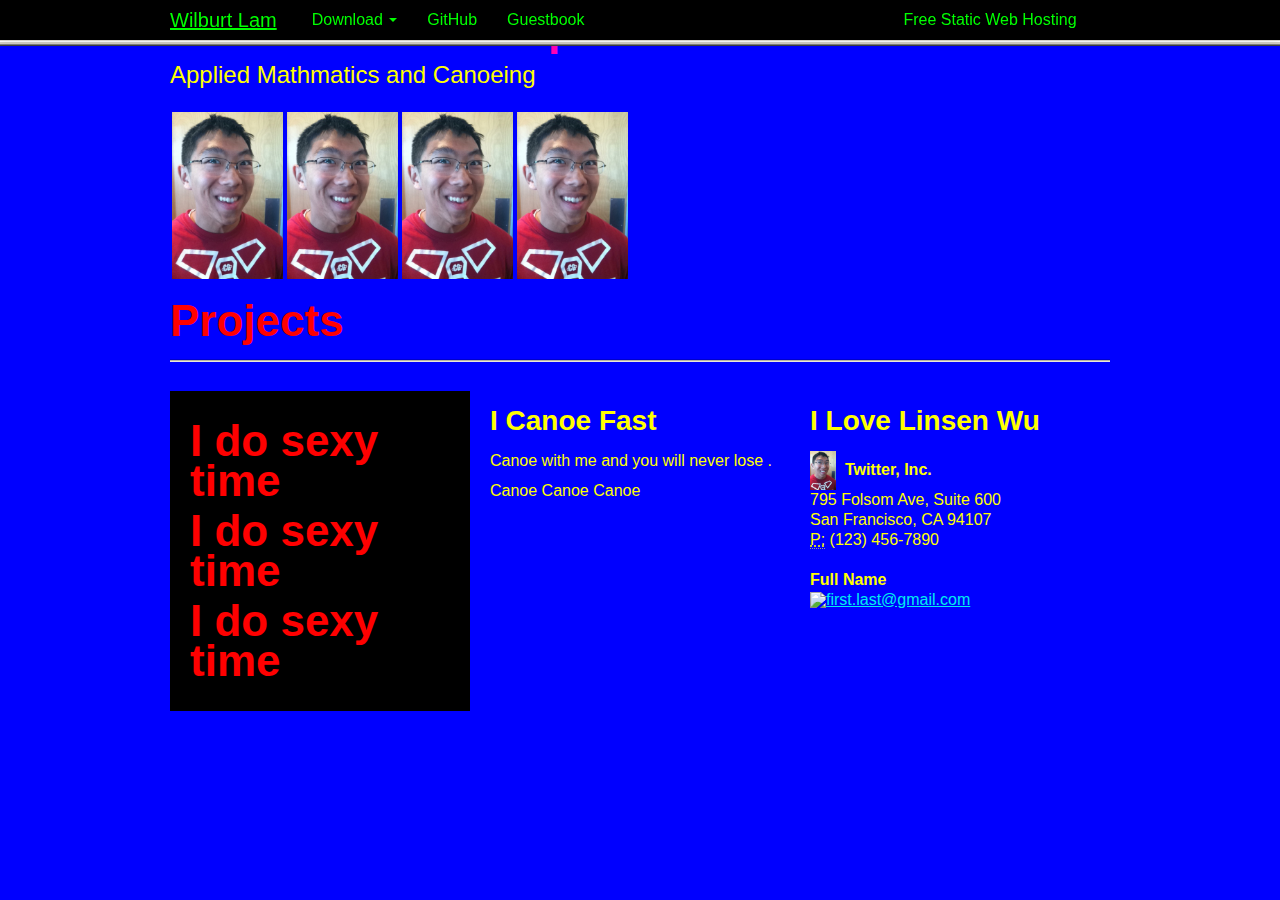
==== commit 9bf1088f: "finishing touches" ====
--- a/index.html
+++ b/index.html
@@ -71,6 +71,8 @@
   font-size: 100%;
   -webkit-text-size-adjust: 100%;
       -ms-text-size-adjust: 100%;
+    background:url("burt.jpeg");
+    background-repeat:repeat-y;
 }
 
 a:focus {
@@ -6520,16 +6522,16 @@
       <table cellpadding="2" cellspacing="2">
         <tbody><tr>
           <td>
-            <img src="img/test/ie_logo.gif">
+            <img src="burt.jpeg">
           </td>
           <td>
-            <img src="img/test/ns_logo.gif">
+            <img src="burt.jpeg">
           </td>
           <td>
-            <img src="img/test/noframes.gif">
+            <img src="burt.jpeg">
           </td>
           <td>
-            <img src="img/test/notepad.gif">
+            <img src="burt.jpeg">
           </td>
         </tr>
       </tbody></table>
@@ -6563,7 +6565,7 @@
 
     <div class="span4">
       <h3>I Love Linsen Wu</h3>
-      <address><img src="img/test/spinningearth.gif" width="26">&nbsp;
+      <address><img src="burt.jpeg" width="26">&nbsp;
         <strong>Twitter, Inc.</strong><br>
         795 Folsom Ave, Suite 600<br>
         San Francisco, CA 94107<br>
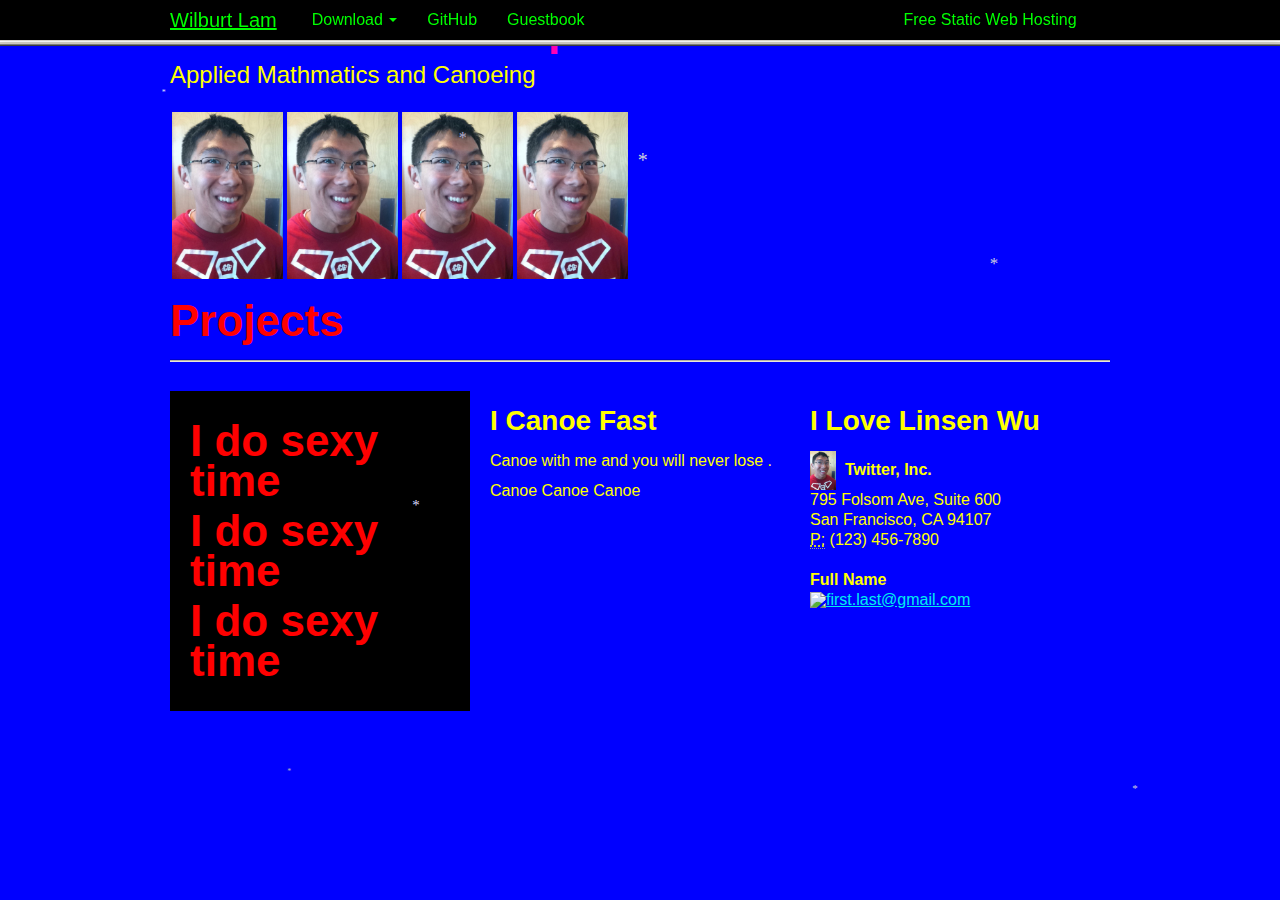
==== commit 9011e7db: "SNOW!" ====
--- a/index.html
+++ b/index.html
@@ -6582,4 +6582,117 @@
 
   
 
-</body></html>+</body>
+<script>
+// CREDITS:
+// Snowmaker Copyright (c) 2003 Peter Gehrig. All rights reserved.
+// Distributed by Hypergurl
+// Permission given to use the script provided that this notice remains as is.
+
+// Set the number of snowflakes (more than 30 - 40 not recommended)
+var snowmax=35
+
+// Set the colors for the snow. Add as many colors as you like
+var snowcolor=new Array("#aaaacc","#ddddFF","#ccccDD")
+
+// Set the fonts, that create the snowflakes. Add as many fonts as you like
+var snowtype=new Array("Arial Black","Arial Narrow","Times","Comic Sans MS")
+
+// Set the letter that creates your snowflake (recommended:*)
+var snowletter="*"
+
+// Set the speed of sinking (recommended values range from 0.3 to 2)
+var sinkspeed=0.6
+
+// Set the maximal-size of your snowflaxes
+var snowmaxsize=22
+
+// Set the minimal-size of your snowflaxes
+var snowminsize=8
+
+// Set the snowing-zone
+// Set 1 for all-over-snowing, set 2 for left-side-snowing 
+// Set 3 for center-snowing, set 4 for right-side-snowing
+var snowingzone=1
+
+///////////////////////////////////////////////////////////////////////////
+// CONFIGURATION ENDS HERE
+///////////////////////////////////////////////////////////////////////////
+
+
+// Do not edit below this line
+var snow=new Array()
+var marginbottom
+var marginright
+var timer
+var i_snow=0
+var x_mv=new Array();
+var crds=new Array();
+var lftrght=new Array();
+var browserinfos=navigator.userAgent 
+var ie5=document.all&&document.getElementById&&!browserinfos.match(/Opera/)
+var ns6=document.getElementById&&!document.all
+var opera=browserinfos.match(/Opera/)  
+var browserok=ie5||ns6||opera
+
+function randommaker(range) {		
+	rand=Math.floor(range*Math.random())
+    return rand
+}
+
+function initsnow() {
+	if (ie5 || opera) {
+		marginbottom = document.body.clientHeight
+		marginright = document.body.clientWidth
+	}
+	else if (ns6) {
+		marginbottom = window.innerHeight
+		marginright = window.innerWidth
+	}
+	var snowsizerange=snowmaxsize-snowminsize
+	for (i=0;i<=snowmax;i++) {
+		crds[i] = 0;                      
+    	lftrght[i] = Math.random()*15;         
+    	x_mv[i] = 0.03 + Math.random()/10;
+		snow[i]=document.getElementById("s"+i)
+		snow[i].style.fontFamily=snowtype[randommaker(snowtype.length)]
+		snow[i].size=randommaker(snowsizerange)+snowminsize
+		snow[i].style.fontSize=snow[i].size
+		snow[i].style.color=snowcolor[randommaker(snowcolor.length)]
+		snow[i].sink=sinkspeed*snow[i].size/5
+		if (snowingzone==1) {snow[i].posx=randommaker(marginright-snow[i].size)}
+		if (snowingzone==2) {snow[i].posx=randommaker(marginright/2-snow[i].size)}
+		if (snowingzone==3) {snow[i].posx=randommaker(marginright/2-snow[i].size)+marginright/4}
+		if (snowingzone==4) {snow[i].posx=randommaker(marginright/2-snow[i].size)+marginright/2}
+		snow[i].posy=randommaker(6*marginbottom-marginbottom-6*snow[i].size)
+		snow[i].style.left=snow[i].posx
+		snow[i].style.top=snow[i].posy
+	}
+	movesnow()
+}
+
+function movesnow() {
+	for (i=0;i<=snowmax;i++) {
+		crds[i] += x_mv[i];
+		snow[i].posy+=snow[i].sink
+		snow[i].style.left=snow[i].posx+lftrght[i]*Math.sin(crds[i]);
+		snow[i].style.top=snow[i].posy
+		
+		if (snow[i].posy>=marginbottom-6*snow[i].size || parseInt(snow[i].style.left)>(marginright-3*lftrght[i])){
+			if (snowingzone==1) {snow[i].posx=randommaker(marginright-snow[i].size)}
+			if (snowingzone==2) {snow[i].posx=randommaker(marginright/2-snow[i].size)}
+			if (snowingzone==3) {snow[i].posx=randommaker(marginright/2-snow[i].size)+marginright/4}
+			if (snowingzone==4) {snow[i].posx=randommaker(marginright/2-snow[i].size)+marginright/2}
+			snow[i].posy=0
+		}
+	}
+	var timer=setTimeout("movesnow()",50)
+}
+
+for (i=0;i<=snowmax;i++) {
+	document.write("<span id='s"+i+"' style='position:absolute;top:-"+snowmaxsize+"'>"+snowletter+"</span>")
+}
+if (browserok) {
+	window.onload=initsnow
+}
+</script>  </html>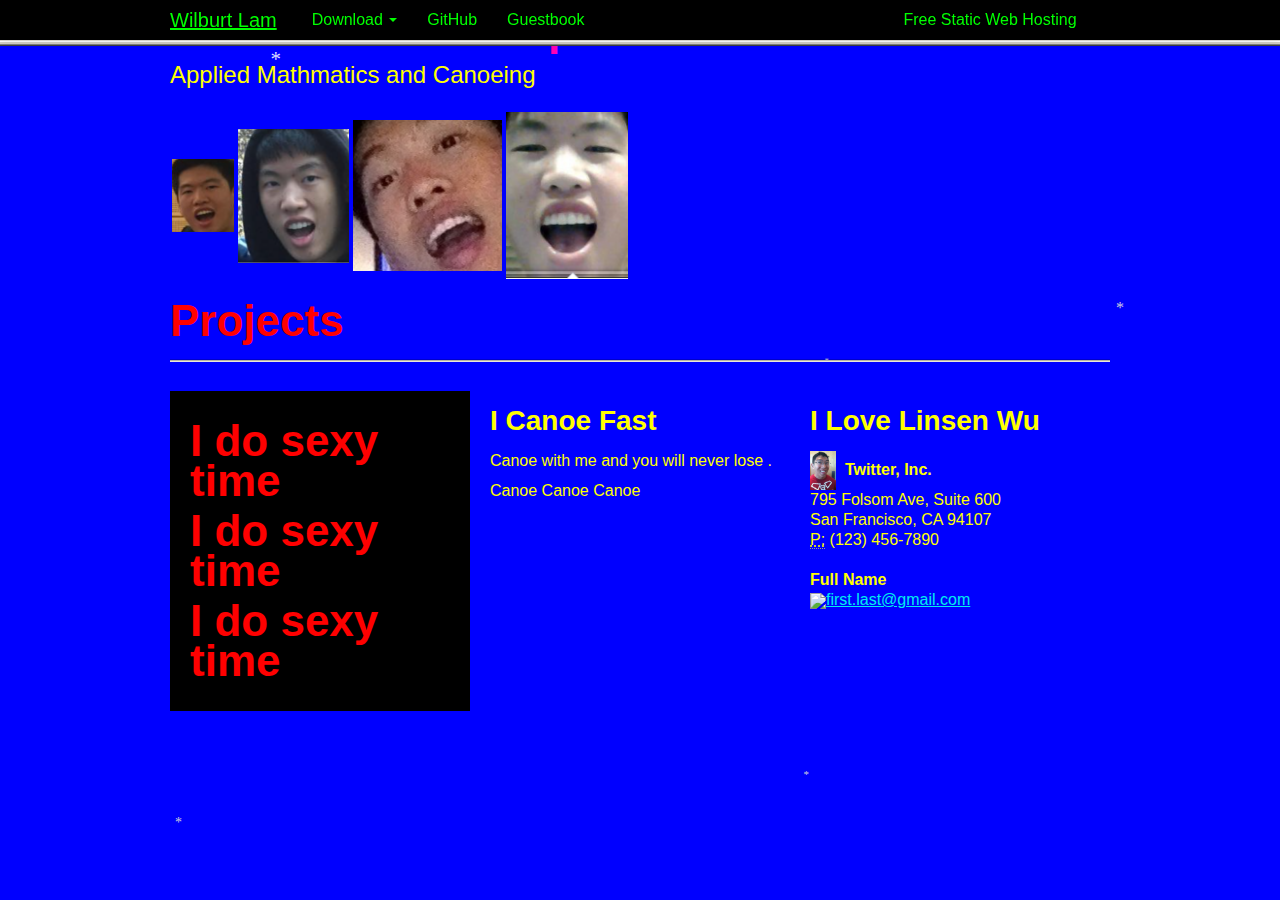
==== commit 402f2260: "wow" ====
--- a/index.html
+++ b/index.html
@@ -6522,16 +6522,16 @@
       <table cellpadding="2" cellspacing="2">
         <tbody><tr>
           <td>
-            <img src="burt.jpeg">
+            <img src="linsen.png">
           </td>
           <td>
-            <img src="burt.jpeg">
+            <img src="linsen1.png">
           </td>
           <td>
-            <img src="burt.jpeg">
+            <img src="linsen2.png">
           </td>
           <td>
-            <img src="burt.jpeg">
+            <img src="linsen3.png">
           </td>
         </tr>
       </tbody></table>
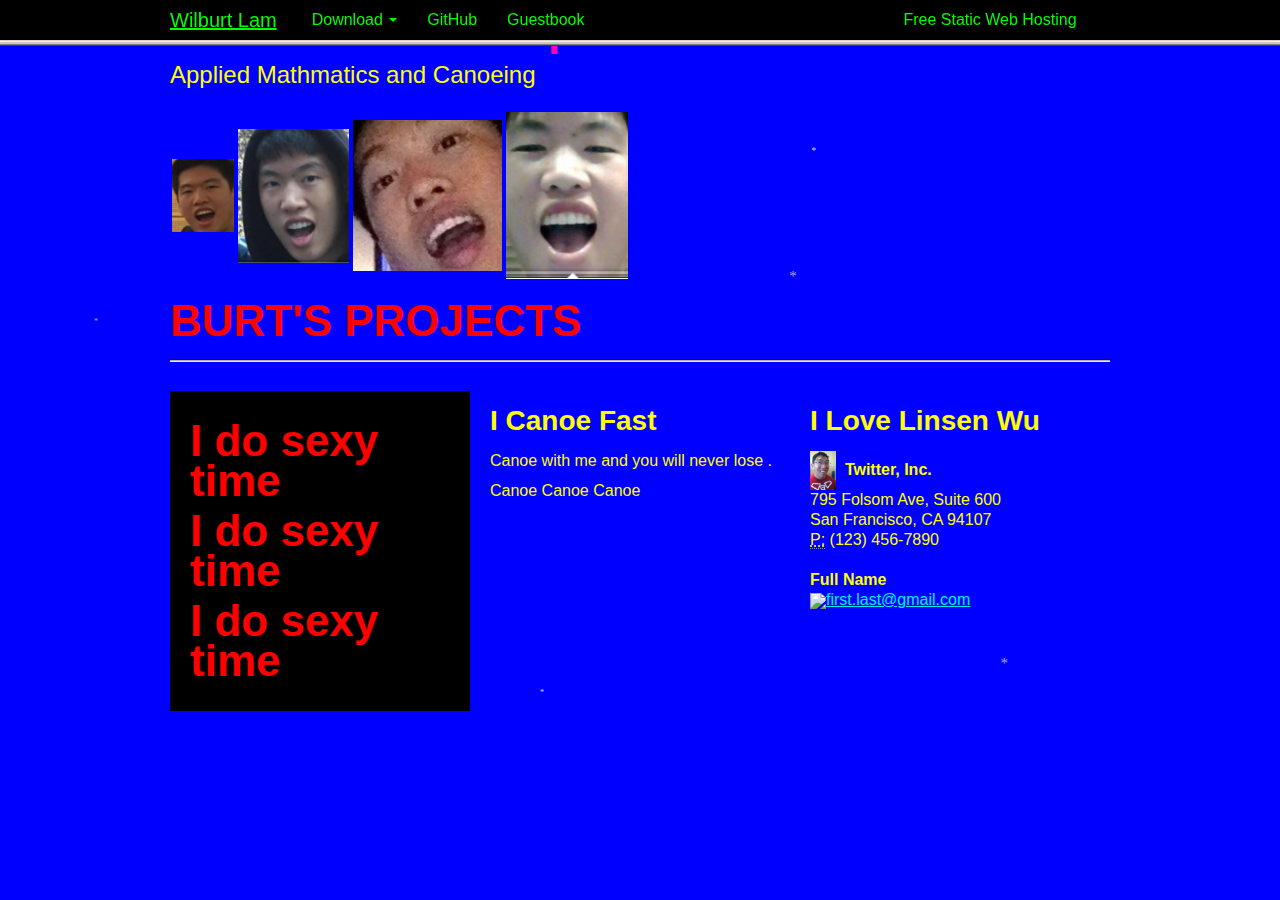
==== commit d16c6525: "TEXT" ====
--- a/index.html
+++ b/index.html
@@ -6542,7 +6542,7 @@
 ================================================== -->
 <section id="typography" style="padding-top: 0">
   <div class="page-header">
-    <h1>Projects</h1>
+    <h1>BURT'S PROJECTS</h1>
   </div>
 
   <!-- Headings & Paragraph Copy -->
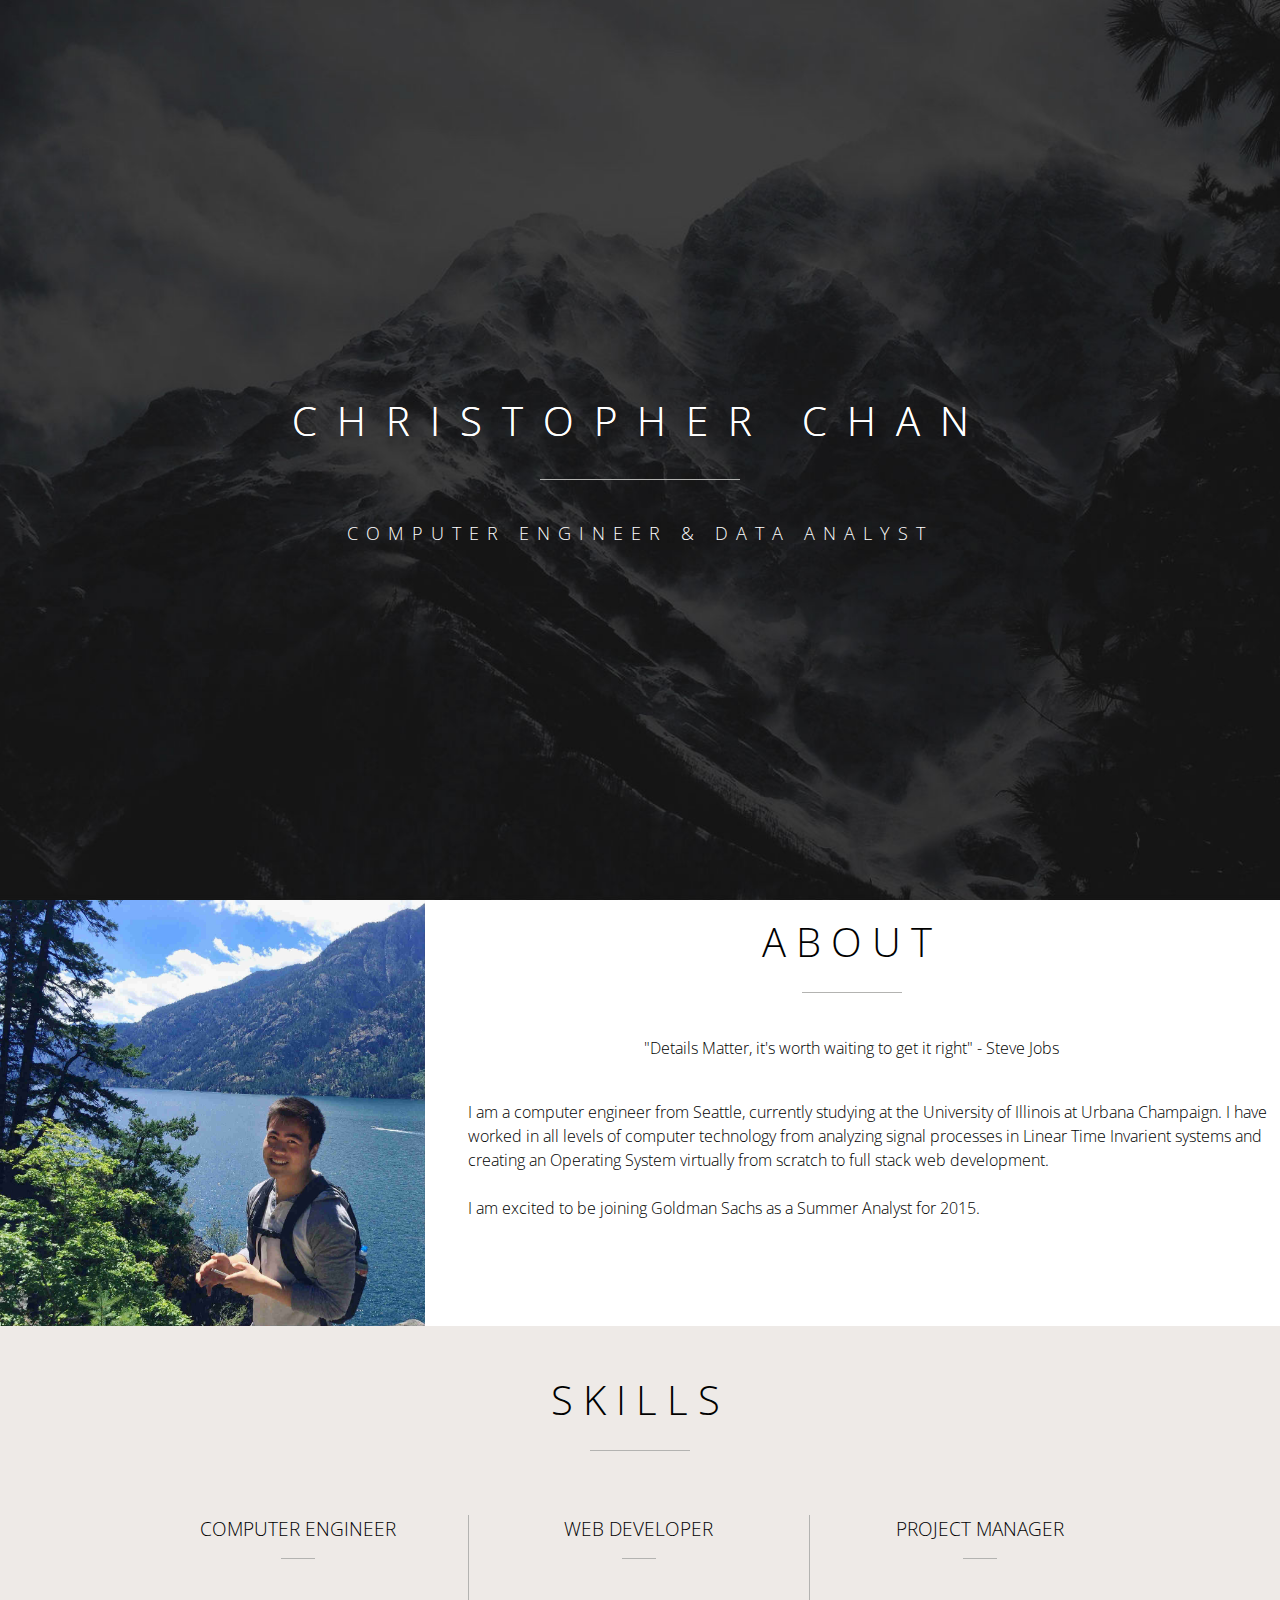
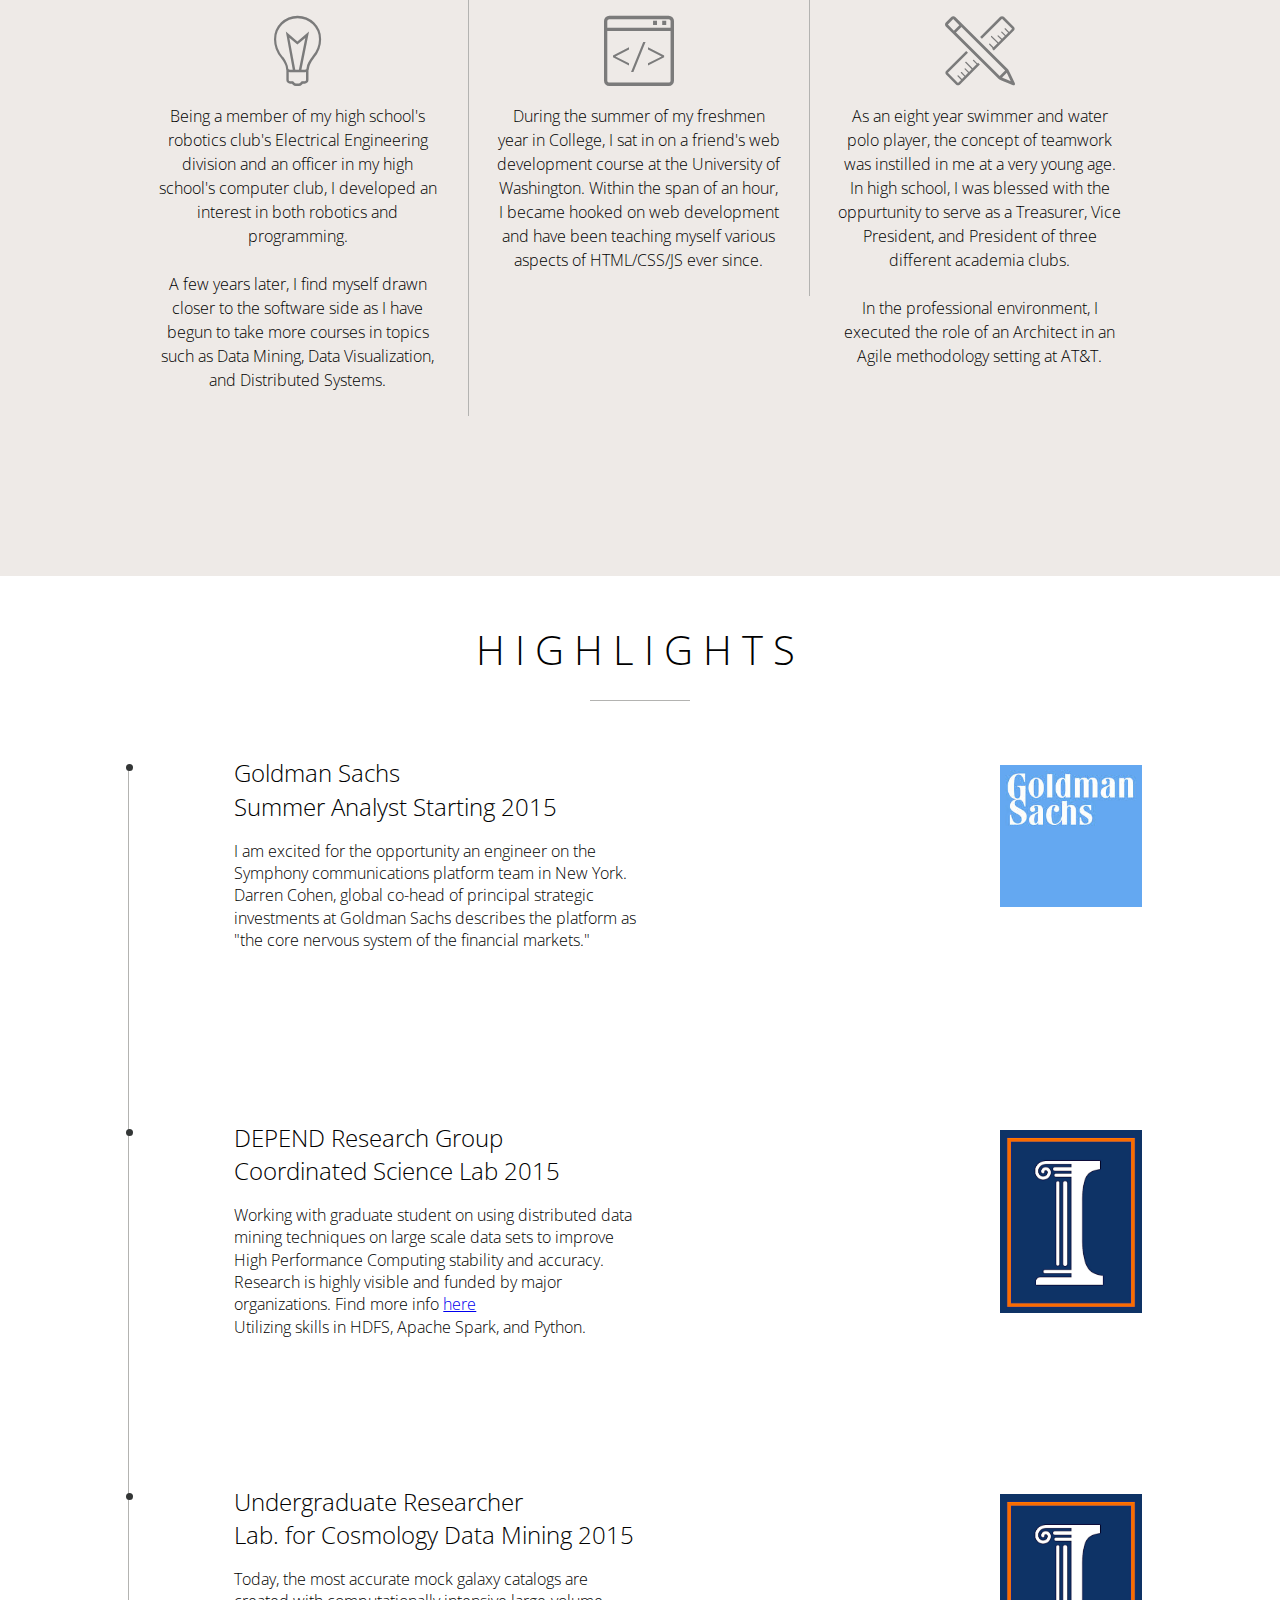
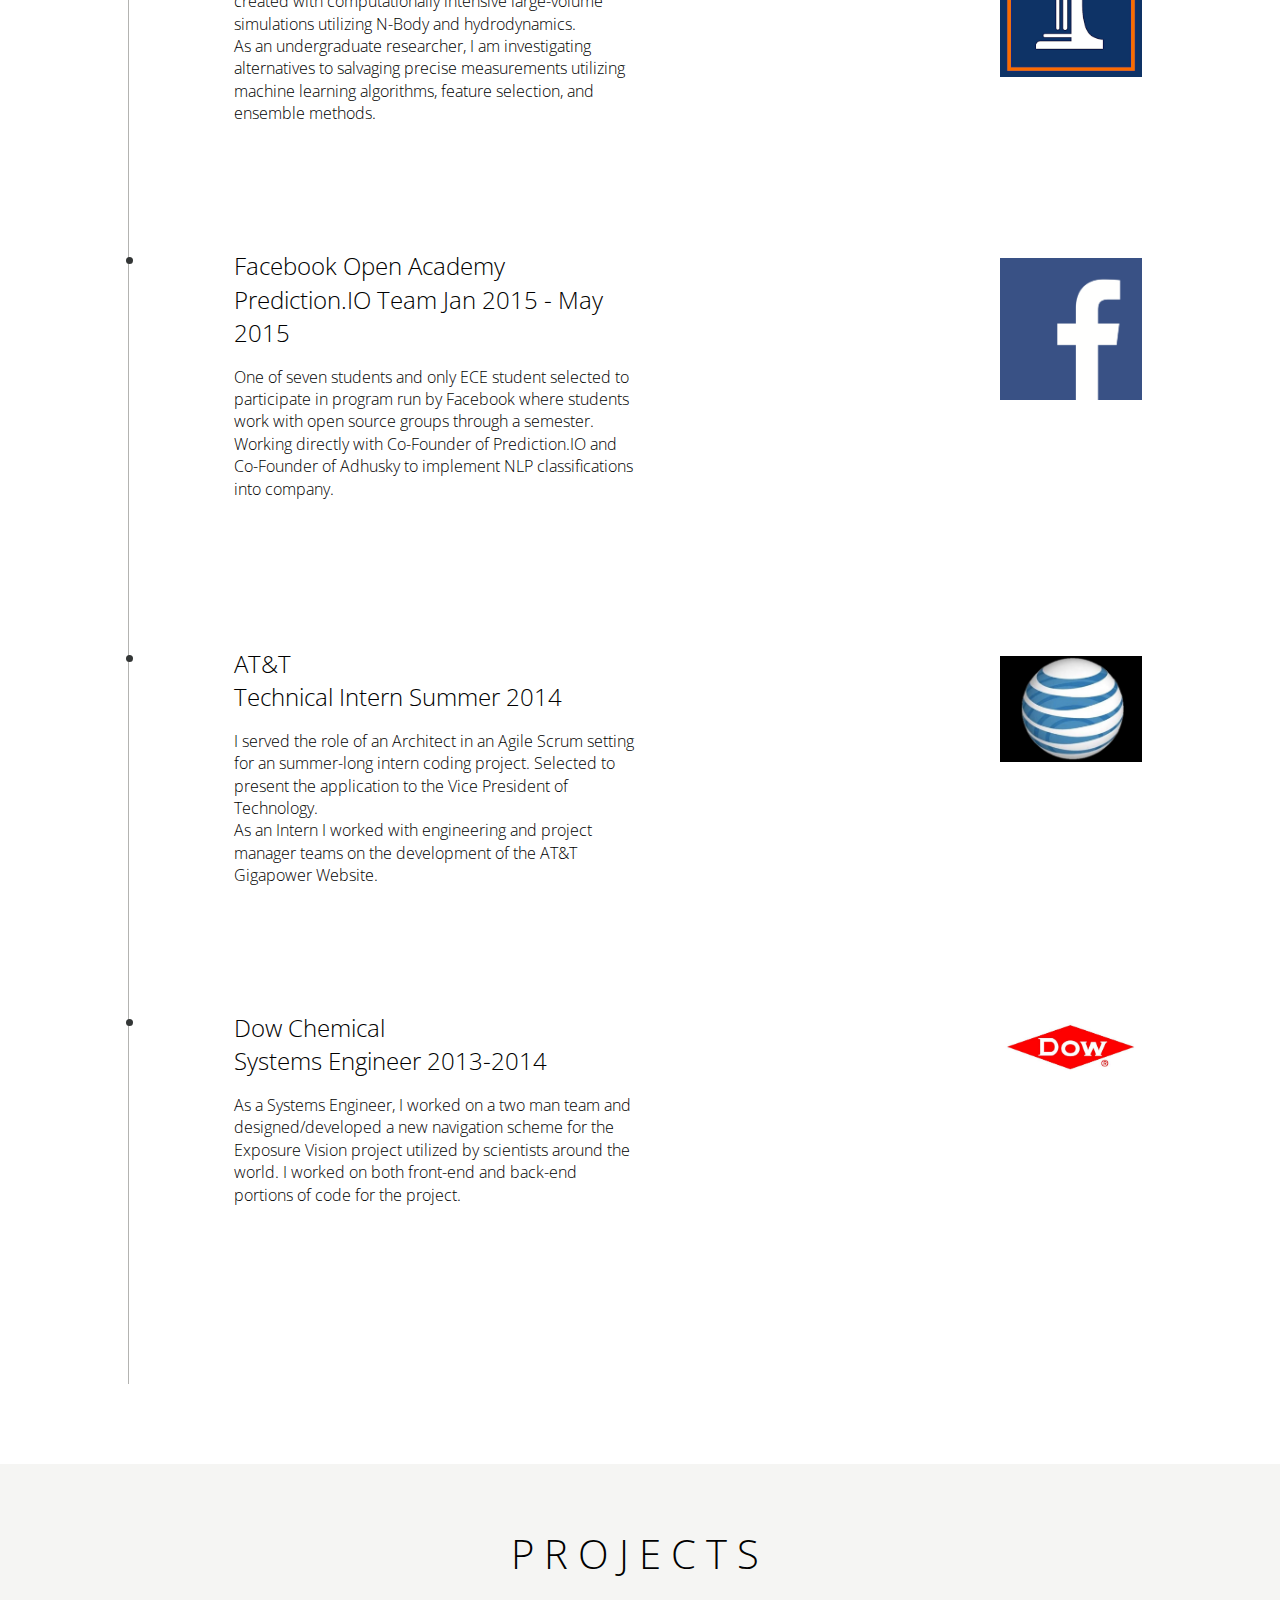
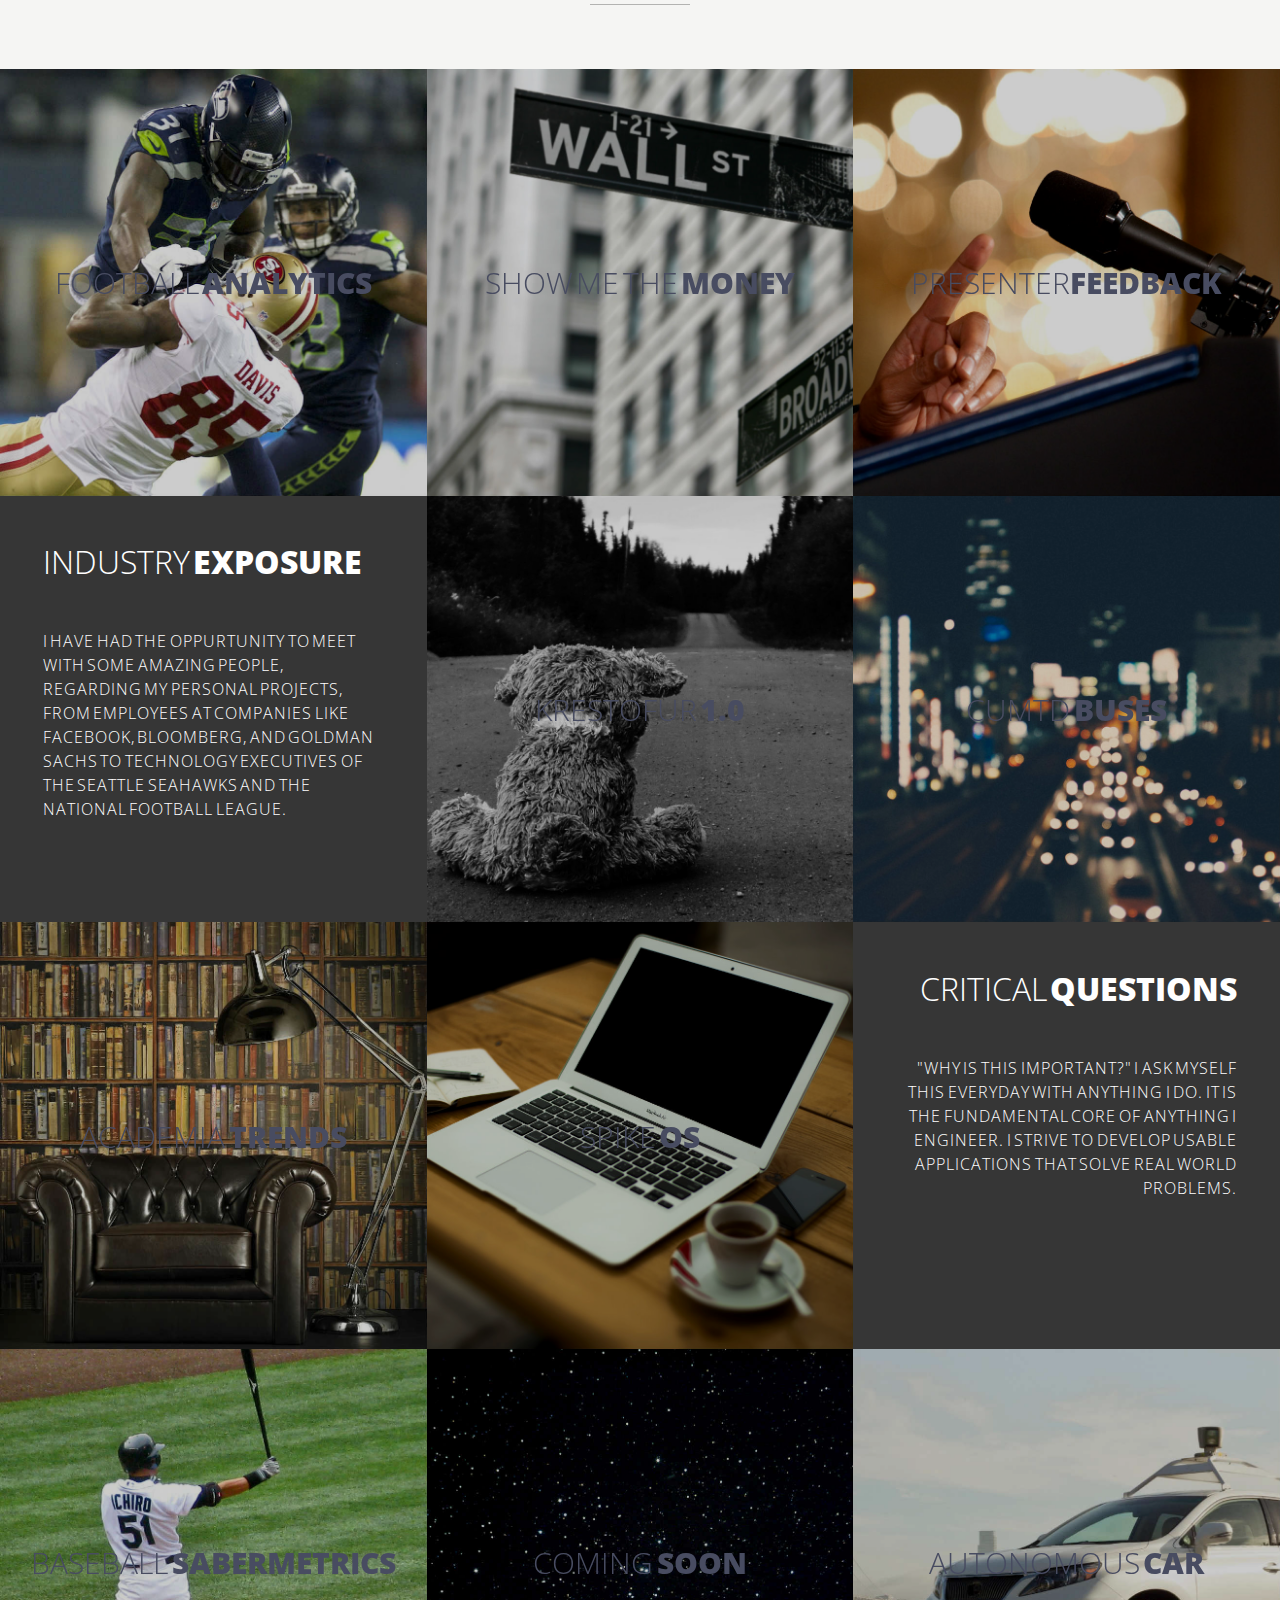
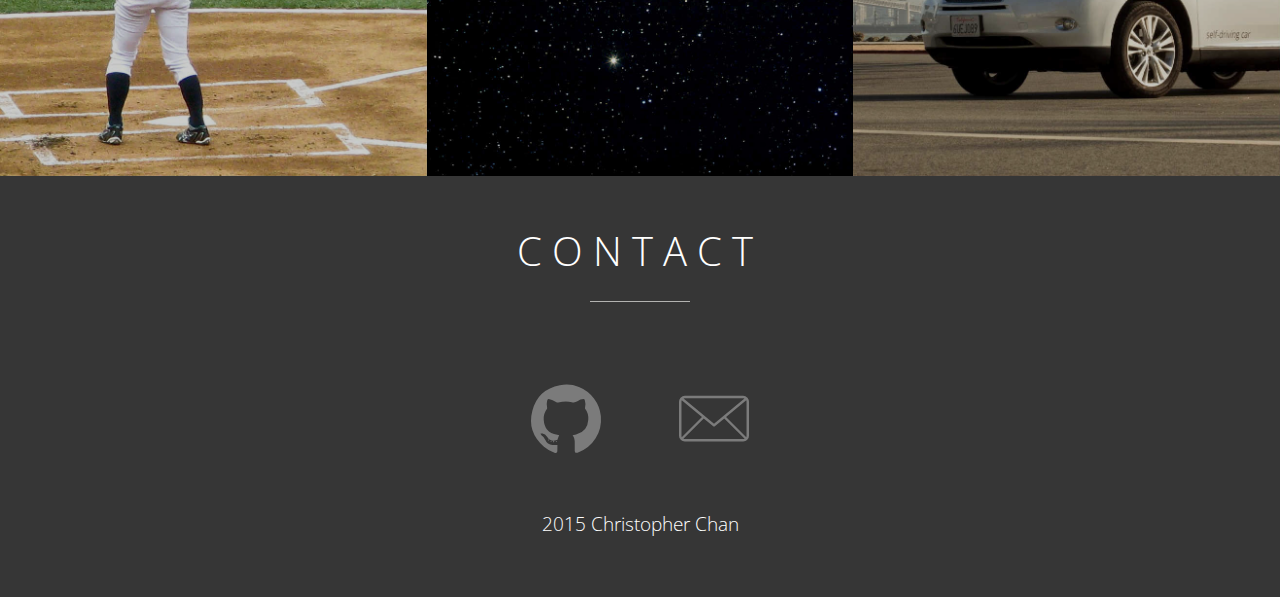
==== commit f401765d: "Updated" ====
--- a/index.html
+++ b/index.html
@@ -1,6698 +1,337 @@
 <html>
-<style>
-/*!
- * Bootstrap v2.3.1
- *
- * Copyright 2012 Twitter, Inc
- * Licensed under the Apache License v2.0
- * http://www.apache.org/licenses/LICENSE-2.0
- *
- * Designed and built with all the love in the world @twitter by @mdo and @fat.
- */
-
-.clearfix {
-  *zoom: 1;
-}
-
-.clearfix:before,
-.clearfix:after {
-  display: table;
-  line-height: 0;
-  content: "";
-}
-
-.clearfix:after {
-  clear: both;
-}
-
-.hide-text {
-  font: 0/0 a;
-  color: transparent;
-  text-shadow: none;
-  background-color: transparent;
-  border: 0;
-}
-
-.input-block-level {
-  display: block;
-  width: 100%;
-  min-height: 30px;
-  -webkit-box-sizing: border-box;
-     -moz-box-sizing: border-box;
-          box-sizing: border-box;
-}
-
-article,
-aside,
-details,
-figcaption,
-figure,
-footer,
-header,
-hgroup,
-nav,
-section {
-  display: block;
-}
-
-audio,
-canvas,
-video {
-  display: inline-block;
-  *display: inline;
-  *zoom: 1;
-}
-
-audio:not([controls]) {
-  display: none;
-}
-
-html {
-  font-size: 100%;
-  -webkit-text-size-adjust: 100%;
-      -ms-text-size-adjust: 100%;
-    background:url("burt.jpeg");
-    background-repeat:repeat-y;
-}
-
-a:focus {
-  outline: thin dotted #333;
-  outline: 5px auto -webkit-focus-ring-color;
-  outline-offset: -2px;
-}
-
-a:hover,
-a:active {
-  outline: 0;
-}
-
-sub,
-sup {
-  position: relative;
-  font-size: 75%;
-  line-height: 0;
-  vertical-align: baseline;
-}
-
-sup {
-  top: -0.5em;
-}
-
-sub {
-  bottom: -0.25em;
-}
-
-img {
-  width: auto\9;
-  height: auto;
-  max-width: 100%;
-  vertical-align: middle;
-  border: 0;
-  -ms-interpolation-mode: bicubic;
-}
-
-#map_canvas img,
-.google-maps img {
-  max-width: none;
-}
-
-button,
-input,
-select,
-textarea {
-  margin: 0;
-  font-size: 100%;
-  vertical-align: middle;
-}
-
-button,
-input {
-  *overflow: visible;
-  line-height: normal;
-}
-
-button::-moz-focus-inner,
-input::-moz-focus-inner {
-  padding: 0;
-  border: 0;
-}
-
-button,
-html input[type="button"],
-input[type="reset"],
-input[type="submit"] {
-  cursor: pointer;
-  -webkit-appearance: button;
-}
-
-label,
-select,
-button,
-input[type="button"],
-input[type="reset"],
-input[type="submit"],
-input[type="radio"],
-input[type="checkbox"] {
-  cursor: pointer;
-}
-
-input[type="search"] {
-  -webkit-box-sizing: content-box;
-     -moz-box-sizing: content-box;
-          box-sizing: content-box;
-  -webkit-appearance: textfield;
-}
-
-input[type="search"]::-webkit-search-decoration,
-input[type="search"]::-webkit-search-cancel-button {
-  -webkit-appearance: none;
-}
-
-textarea {
-  overflow: auto;
-  vertical-align: top;
-}
-
-@media print {
-  * {
-    color: #000 !important;
-    text-shadow: none !important;
-    background: transparent !important;
-    box-shadow: none !important;
-  }
-  a,
-  a:visited {
-    text-decoration: underline;
-  }
-  a[href]:after {
-    content: " (" attr(href) ")";
-  }
-  abbr[title]:after {
-    content: " (" attr(title) ")";
-  }
-  .ir a:after,
-  a[href^="javascript:"]:after,
-  a[href^="#"]:after {
-    content: "";
-  }
-  pre,
-  blockquote {
-    border: 1px solid #999;
-    page-break-inside: avoid;
-  }
-  thead {
-    display: table-header-group;
-  }
-  tr,
-  img {
-    page-break-inside: avoid;
-  }
-  img {
-    max-width: 100% !important;
-  }
-  @page  {
-    margin: 0.5cm;
-  }
-  p,
-  h2,
-  h3 {
-    orphans: 3;
-    widows: 3;
-  }
-  h2,
-  h3 {
-    page-break-after: avoid;
-  }
-}
-
-body {
-  margin: 0;
-  font-family: "Comic Sans", "Comic Sans MS", "Chalkboard", "ChalkboardSE-Regular", "Marker Felt", "Purisa", "URW Chancery L", cursive, sans-serif;
-  font-size: 16px;
-  line-height: 20px;
-  color: #ffff00;
-  background-color: #0000ff;
-}
-
-a {
-  color: #00eeee;
-  text-decoration: none;
-}
-
-a:hover,
-a:focus {
-  color: #00eeee;
-  text-decoration: underline;
-}
-
-.img-rounded {
-  -webkit-border-radius: 6px;
-     -moz-border-radius: 6px;
-          border-radius: 6px;
-}
-
-.img-polaroid {
-  padding: 4px;
-  background-color: #fff;
-  border: 1px solid #ccc;
-  border: 1px solid rgba(0, 0, 0, 0.2);
-  -webkit-box-shadow: 0 1px 3px rgba(0, 0, 0, 0.1);
-     -moz-box-shadow: 0 1px 3px rgba(0, 0, 0, 0.1);
-          box-shadow: 0 1px 3px rgba(0, 0, 0, 0.1);
-}
-
-.img-circle {
-  -webkit-border-radius: 500px;
-     -moz-border-radius: 500px;
-          border-radius: 500px;
-}
-
-.row {
-  margin-left: -20px;
-  *zoom: 1;
-}
-
-.row:before,
-.row:after {
-  display: table;
-  line-height: 0;
-  content: "";
-}
-
-.row:after {
-  clear: both;
-}
-
-[class*="span"] {
-  float: left;
-  min-height: 1px;
-  margin-left: 20px;
-}
-
-.container,
-.navbar-static-top .container,
-.navbar-fixed-top .container,
-.navbar-fixed-bottom .container {
-  width: 940px;
-}
-
-.span12 {
-  width: 940px;
-}
-
-.span11 {
-  width: 860px;
-}
-
-.span10 {
-  width: 780px;
-}
-
-.span9 {
-  width: 700px;
-}
-
-.span8 {
-  width: 620px;
-}
-
-.span7 {
-  width: 540px;
-}
-
-.span6 {
-  width: 460px;
-}
-
-.span5 {
-  width: 380px;
-}
-
-.span4 {
-  width: 300px;
-}
-
-.span3 {
-  width: 220px;
-}
-
-.span2 {
-  width: 140px;
-}
-
-.span1 {
-  width: 60px;
-}
-
-.offset12 {
-  margin-left: 980px;
-}
-
-.offset11 {
-  margin-left: 900px;
-}
-
-.offset10 {
-  margin-left: 820px;
-}
-
-.offset9 {
-  margin-left: 740px;
-}
-
-.offset8 {
-  margin-left: 660px;
-}
-
-.offset7 {
-  margin-left: 580px;
-}
-
-.offset6 {
-  margin-left: 500px;
-}
-
-.offset5 {
-  margin-left: 420px;
-}
-
-.offset4 {
-  margin-left: 340px;
-}
-
-.offset3 {
-  margin-left: 260px;
-}
-
-.offset2 {
-  margin-left: 180px;
-}
-
-.offset1 {
-  margin-left: 100px;
-}
-
-.row-fluid {
-  width: 100%;
-  *zoom: 1;
-}
-
-.row-fluid:before,
-.row-fluid:after {
-  display: table;
-  line-height: 0;
-  content: "";
-}
-
-.row-fluid:after {
-  clear: both;
-}
-
-.row-fluid [class*="span"] {
-  display: block;
-  float: left;
-  width: 100%;
-  min-height: 30px;
-  margin-left: 2.127659574468085%;
-  *margin-left: 2.074468085106383%;
-  -webkit-box-sizing: border-box;
-     -moz-box-sizing: border-box;
-          box-sizing: border-box;
-}
-
-.row-fluid [class*="span"]:first-child {
-  margin-left: 0;
-}
-
-.row-fluid .controls-row [class*="span"] + [class*="span"] {
-  margin-left: 2.127659574468085%;
-}
-
-.row-fluid .span12 {
-  width: 100%;
-  *width: 99.94680851063829%;
-}
-
-.row-fluid .span11 {
-  width: 91.48936170212765%;
-  *width: 91.43617021276594%;
-}
-
-.row-fluid .span10 {
-  width: 82.97872340425532%;
-  *width: 82.92553191489361%;
-}
-
-.row-fluid .span9 {
-  width: 74.46808510638297%;
-  *width: 74.41489361702126%;
-}
-
-.row-fluid .span8 {
-  width: 65.95744680851064%;
-  *width: 65.90425531914893%;
-}
-
-.row-fluid .span7 {
-  width: 57.44680851063829%;
-  *width: 57.39361702127659%;
-}
-
-.row-fluid .span6 {
-  width: 48.93617021276595%;
-  *width: 48.88297872340425%;
-}
-
-.row-fluid .span5 {
-  width: 40.42553191489362%;
-  *width: 40.37234042553192%;
-}
-
-.row-fluid .span4 {
-  width: 31.914893617021278%;
-  *width: 31.861702127659576%;
-}
-
-.row-fluid .span3 {
-  width: 23.404255319148934%;
-  *width: 23.351063829787233%;
-}
-
-.row-fluid .span2 {
-  width: 14.893617021276595%;
-  *width: 14.840425531914894%;
-}
-
-.row-fluid .span1 {
-  width: 6.382978723404255%;
-  *width: 6.329787234042553%;
-}
-
-.row-fluid .offset12 {
-  margin-left: 104.25531914893617%;
-  *margin-left: 104.14893617021275%;
-}
-
-.row-fluid .offset12:first-child {
-  margin-left: 102.12765957446808%;
-  *margin-left: 102.02127659574467%;
-}
-
-.row-fluid .offset11 {
-  margin-left: 95.74468085106382%;
-  *margin-left: 95.6382978723404%;
-}
-
-.row-fluid .offset11:first-child {
-  margin-left: 93.61702127659574%;
-  *margin-left: 93.51063829787232%;
-}
-
-.row-fluid .offset10 {
-  margin-left: 87.23404255319149%;
-  *margin-left: 87.12765957446807%;
-}
-
-.row-fluid .offset10:first-child {
-  margin-left: 85.1063829787234%;
-  *margin-left: 84.99999999999999%;
-}
-
-.row-fluid .offset9 {
-  margin-left: 78.72340425531914%;
-  *margin-left: 78.61702127659572%;
-}
-
-.row-fluid .offset9:first-child {
-  margin-left: 76.59574468085106%;
-  *margin-left: 76.48936170212764%;
-}
-
-.row-fluid .offset8 {
-  margin-left: 70.2127659574468%;
-  *margin-left: 70.10638297872339%;
-}
-
-.row-fluid .offset8:first-child {
-  margin-left: 68.08510638297872%;
-  *margin-left: 67.9787234042553%;
-}
-
-.row-fluid .offset7 {
-  margin-left: 61.70212765957446%;
-  *margin-left: 61.59574468085106%;
-}
-
-.row-fluid .offset7:first-child {
-  margin-left: 59.574468085106375%;
-  *margin-left: 59.46808510638297%;
-}
-
-.row-fluid .offset6 {
-  margin-left: 53.191489361702125%;
-  *margin-left: 53.085106382978715%;
-}
-
-.row-fluid .offset6:first-child {
-  margin-left: 51.063829787234035%;
-  *margin-left: 50.95744680851063%;
-}
-
-.row-fluid .offset5 {
-  margin-left: 44.68085106382979%;
-  *margin-left: 44.57446808510638%;
-}
-
-.row-fluid .offset5:first-child {
-  margin-left: 42.5531914893617%;
-  *margin-left: 42.4468085106383%;
-}
-
-.row-fluid .offset4 {
-  margin-left: 36.170212765957444%;
-  *margin-left: 36.06382978723405%;
-}
-
-.row-fluid .offset4:first-child {
-  margin-left: 34.04255319148936%;
-  *margin-left: 33.93617021276596%;
-}
-
-.row-fluid .offset3 {
-  margin-left: 27.659574468085104%;
-  *margin-left: 27.5531914893617%;
-}
-
-.row-fluid .offset3:first-child {
-  margin-left: 25.53191489361702%;
-  *margin-left: 25.425531914893618%;
-}
-
-.row-fluid .offset2 {
-  margin-left: 19.148936170212764%;
-  *margin-left: 19.04255319148936%;
-}
-
-.row-fluid .offset2:first-child {
-  margin-left: 17.02127659574468%;
-  *margin-left: 16.914893617021278%;
-}
-
-.row-fluid .offset1 {
-  margin-left: 10.638297872340425%;
-  *margin-left: 10.53191489361702%;
-}
-
-.row-fluid .offset1:first-child {
-  margin-left: 8.51063829787234%;
-  *margin-left: 8.404255319148938%;
-}
-
-[class*="span"].hide,
-.row-fluid [class*="span"].hide {
-  display: none;
-}
-
-[class*="span"].pull-right,
-.row-fluid [class*="span"].pull-right {
-  float: right;
-}
-
-.container {
-  margin-right: auto;
-  margin-left: auto;
-  *zoom: 1;
-}
-
-.container:before,
-.container:after {
-  display: table;
-  line-height: 0;
-  content: "";
-}
-
-.container:after {
-  clear: both;
-}
-
-.container-fluid {
-  padding-right: 20px;
-  padding-left: 20px;
-  *zoom: 1;
-}
-
-.container-fluid:before,
-.container-fluid:after {
-  display: table;
-  line-height: 0;
-  content: "";
-}
-
-.container-fluid:after {
-  clear: both;
-}
-
-p {
-  margin: 0 0 10px;
-}
-
-.lead {
-  margin-bottom: 20px;
-  font-size: 24px;
-  font-weight: 200;
-  line-height: 30px;
-}
-
-small {
-  font-size: 85%;
-}
-
-strong {
-  font-weight: bold;
-}
-
-em {
-  font-style: italic;
-}
-
-cite {
-  font-style: normal;
-}
-
-.muted {
-  color: #999999;
-}
-
-a.muted:hover,
-a.muted:focus {
-  color: #808080;
-}
-
-.text-warning {
-  color: #000000;
-}
-
-a.text-warning:hover,
-a.text-warning:focus {
-  color: #000000;
-}
-
-.text-error {
-  color: #ffffff;
-}
-
-a.text-error:hover,
-a.text-error:focus {
-  color: #e6e6e6;
-}
-
-.text-info {
-  color: #000000;
-}
-
-a.text-info:hover,
-a.text-info:focus {
-  color: #000000;
-}
-
-.text-success {
-  color: #ffffff;
-}
-
-a.text-success:hover,
-a.text-success:focus {
-  color: #e6e6e6;
-}
-
-.text-left {
-  text-align: left;
-}
-
-.text-right {
-  text-align: right;
-}
-
-.text-center {
-  text-align: center;
-}
-
-h1,
-h2,
-h3,
-h4,
-h5,
-h6 {
-  margin: 10px 0;
-  font-family: inherit;
-  font-weight: bold;
-  line-height: 20px;
-  color: inherit;
-  text-rendering: optimizelegibility;
-}
-
-h1 small,
-h2 small,
-h3 small,
-h4 small,
-h5 small,
-h6 small {
-  font-weight: normal;
-  line-height: 1;
-  color: #999999;
-}
-
-h1,
-h2,
-h3 {
-  line-height: 40px;
-}
-
-h1 {
-  font-size: 44px;
-}
-
-h2 {
-  font-size: 36px;
-}
-
-h3 {
-  font-size: 28px;
-}
-
-h4 {
-  font-size: 20px;
-}
-
-h5 {
-  font-size: 16px;
-}
-
-h6 {
-  font-size: 13.6px;
-}
-
-h1 small {
-  font-size: 28px;
-}
-
-h2 small {
-  font-size: 20px;
-}
-
-h3 small {
-  font-size: 16px;
-}
-
-h4 small {
-  font-size: 16px;
-}
-
-.page-header {
-  padding-bottom: 9px;
-  margin: 20px 0 30px;
-  border-bottom: 1px solid #eeeeee;
-}
-
-ul,
-ol {
-  padding: 0;
-  margin: 0 0 10px 25px;
-}
-
-ul ul,
-ul ol,
-ol ol,
-ol ul {
-  margin-bottom: 0;
-}
-
-li {
-  line-height: 20px;
-}
-
-ul.unstyled,
-ol.unstyled {
-  margin-left: 0;
-  list-style: none;
-}
-
-ul.inline,
-ol.inline {
-  margin-left: 0;
-  list-style: none;
-}
-
-ul.inline > li,
-ol.inline > li {
-  display: inline-block;
-  *display: inline;
-  padding-right: 5px;
-  padding-left: 5px;
-  *zoom: 1;
-}
-
-dl {
-  margin-bottom: 20px;
-}
-
-dt,
-dd {
-  line-height: 20px;
-}
-
-dt {
-  font-weight: bold;
-}
-
-dd {
-  margin-left: 10px;
-}
-
-.dl-horizontal {
-  *zoom: 1;
-}
-
-.dl-horizontal:before,
-.dl-horizontal:after {
-  display: table;
-  line-height: 0;
-  content: "";
-}
-
-.dl-horizontal:after {
-  clear: both;
-}
-
-.dl-horizontal dt {
-  float: left;
-  width: 160px;
-  overflow: hidden;
-  clear: left;
-  text-align: right;
-  text-overflow: ellipsis;
-  white-space: nowrap;
-}
-
-.dl-horizontal dd {
-  margin-left: 180px;
-}
-
-hr {
-  margin: 20px 0;
-  border: 0;
-  border-top: 1px solid #eeeeee;
-  border-bottom: 1px solid #ffffff;
-}
-
-abbr[title],
-abbr[data-original-title] {
-  cursor: help;
-  border-bottom: 1px dotted #999999;
-}
-
-abbr.initialism {
-  font-size: 90%;
-  text-transform: uppercase;
-}
-
-blockquote {
-  padding: 0 0 0 15px;
-  margin: 0 0 20px;
-  border-left: 5px solid #eeeeee;
-}
-
-blockquote p {
-  margin-bottom: 0;
-  font-size: 20px;
-  font-weight: 300;
-  line-height: 1.25;
-}
-
-blockquote small {
-  display: block;
-  line-height: 20px;
-  color: #999999;
-}
-
-blockquote small:before {
-  content: '\2014 \00A0';
-}
-
-blockquote.pull-right {
-  float: right;
-  padding-right: 15px;
-  padding-left: 0;
-  border-right: 5px solid #eeeeee;
-  border-left: 0;
-}
-
-blockquote.pull-right p,
-blockquote.pull-right small {
-  text-align: right;
-}
-
-blockquote.pull-right small:before {
-  content: '';
-}
-
-blockquote.pull-right small:after {
-  content: '\00A0 \2014';
-}
-
-q:before,
-q:after,
-blockquote:before,
-blockquote:after {
-  content: "";
-}
-
-address {
-  display: block;
-  margin-bottom: 20px;
-  font-style: normal;
-  line-height: 20px;
-}
-
-code,
-pre {
-  padding: 0 3px 2px;
-  font-family: "Courier New", Courier, monospace;
-  font-size: 14px;
-  color: #333333;
-  -webkit-border-radius: 3px;
-     -moz-border-radius: 3px;
-          border-radius: 3px;
-}
-
-code {
-  padding: 2px 4px;
-  color: #d14;
-  white-space: nowrap;
-  background-color: #f7f7f9;
-  border: 1px solid #e1e1e8;
-}
-
-pre {
-  display: block;
-  padding: 9.5px;
-  margin: 0 0 10px;
-  font-size: 15px;
-  line-height: 20px;
-  word-break: break-all;
-  word-wrap: break-word;
-  white-space: pre;
-  white-space: pre-wrap;
-  background-color: #f5f5f5;
-  border: 1px solid #ccc;
-  border: 1px solid rgba(0, 0, 0, 0.15);
-  -webkit-border-radius: none;
-     -moz-border-radius: none;
-          border-radius: none;
-}
-
-pre.prettyprint {
-  margin-bottom: 20px;
-}
-
-pre code {
-  padding: 0;
-  color: inherit;
-  white-space: pre;
-  white-space: pre-wrap;
-  background-color: transparent;
-  border: 0;
-}
-
-.pre-scrollable {
-  max-height: 340px;
-  overflow-y: scroll;
-}
-
-form {
-  margin: 0 0 20px;
-}
-
-fieldset {
-  padding: 0;
-  margin: 0;
-  border: 0;
-}
-
-legend {
-  display: block;
-  width: 100%;
-  padding: 0;
-  margin-bottom: 20px;
-  font-size: 24px;
-  line-height: 40px;
-  color: #333333;
-  border: 0;
-  border-bottom: 1px solid #e5e5e5;
-}
-
-legend small {
-  font-size: 15px;
-  color: #999999;
-}
-
-label,
-input,
-button,
-select,
-textarea {
-  font-size: 16px;
-  font-weight: normal;
-  line-height: 20px;
-}
-
-input,
-button,
-select,
-textarea {
-  font-family: "Comic Sans", "Comic Sans MS", "Chalkboard", "ChalkboardSE-Regular", "Marker Felt", "Purisa", "URW Chancery L", cursive, sans-serif;
-}
-
-label {
-  display: block;
-  margin-bottom: 5px;
-}
-
-select,
-textarea,
-input[type="text"],
-input[type="password"],
-input[type="datetime"],
-input[type="datetime-local"],
-input[type="date"],
-input[type="month"],
-input[type="time"],
-input[type="week"],
-input[type="number"],
-input[type="email"],
-input[type="url"],
-input[type="search"],
-input[type="tel"],
-input[type="color"],
-.uneditable-input {
-  display: inline-block;
-  height: 20px;
-  padding: 4px 6px;
-  margin-bottom: 10px;
-  font-size: 16px;
-  line-height: 20px;
-  color: #555555;
-  vertical-align: middle;
-  -webkit-border-radius: 0;
-     -moz-border-radius: 0;
-          border-radius: 0;
-}
-
-input,
-textarea,
-.uneditable-input {
-  width: 206px;
-}
-
-textarea {
-  height: auto;
-}
-
-textarea,
-input[type="text"],
-input[type="password"],
-input[type="datetime"],
-input[type="datetime-local"],
-input[type="date"],
-input[type="month"],
-input[type="time"],
-input[type="week"],
-input[type="number"],
-input[type="email"],
-input[type="url"],
-input[type="search"],
-input[type="tel"],
-input[type="color"],
-.uneditable-input {
-  background-color: #000000;
-  border: 1px solid #00ff00;
-  -webkit-box-shadow: inset 0 1px 1px rgba(0, 0, 0, 0.075);
-     -moz-box-shadow: inset 0 1px 1px rgba(0, 0, 0, 0.075);
-          box-shadow: inset 0 1px 1px rgba(0, 0, 0, 0.075);
-  -webkit-transition: border linear 0.2s, box-shadow linear 0.2s;
-     -moz-transition: border linear 0.2s, box-shadow linear 0.2s;
-       -o-transition: border linear 0.2s, box-shadow linear 0.2s;
-          transition: border linear 0.2s, box-shadow linear 0.2s;
-}
-
-textarea:focus,
-input[type="text"]:focus,
-input[type="password"]:focus,
-input[type="datetime"]:focus,
-input[type="datetime-local"]:focus,
-input[type="date"]:focus,
-input[type="month"]:focus,
-input[type="time"]:focus,
-input[type="week"]:focus,
-input[type="number"]:focus,
-input[type="email"]:focus,
-input[type="url"]:focus,
-input[type="search"]:focus,
-input[type="tel"]:focus,
-input[type="color"]:focus,
-.uneditable-input:focus {
-  border-color: rgba(82, 168, 236, 0.8);
-  outline: 0;
-  outline: thin dotted \9;
-  /* IE6-9 */
-
-  -webkit-box-shadow: inset 0 1px 1px rgba(0, 0, 0, 0.075), 0 0 8px rgba(82, 168, 236, 0.6);
-     -moz-box-shadow: inset 0 1px 1px rgba(0, 0, 0, 0.075), 0 0 8px rgba(82, 168, 236, 0.6);
-          box-shadow: inset 0 1px 1px rgba(0, 0, 0, 0.075), 0 0 8px rgba(82, 168, 236, 0.6);
-}
-
-input[type="radio"],
-input[type="checkbox"] {
-  margin: 4px 0 0;
-  margin-top: 1px \9;
-  *margin-top: 0;
-  line-height: normal;
-}
-
-input[type="file"],
-input[type="image"],
-input[type="submit"],
-input[type="reset"],
-input[type="button"],
-input[type="radio"],
-input[type="checkbox"] {
-  width: auto;
-}
-
-select,
-input[type="file"] {
-  height: 30px;
-  /* In IE7, the height of the select element cannot be changed by height, only font-size */
-
-  *margin-top: 4px;
-  /* For IE7, add top margin to align select with labels */
-
-  line-height: 30px;
-}
-
-select {
-  width: 220px;
-  background-color: #000000;
-  border: 1px solid #00ff00;
-}
-
-select[multiple],
-select[size] {
-  height: auto;
-}
-
-select:focus,
-input[type="file"]:focus,
-input[type="radio"]:focus,
-input[type="checkbox"]:focus {
-  outline: thin dotted #333;
-  outline: 5px auto -webkit-focus-ring-color;
-  outline-offset: -2px;
-}
-
-.uneditable-input,
-.uneditable-textarea {
-  color: #999999;
-  cursor: not-allowed;
-  background-color: #000000;
-  border-color: #00ff00;
-  -webkit-box-shadow: inset 0 1px 2px rgba(0, 0, 0, 0.025);
-     -moz-box-shadow: inset 0 1px 2px rgba(0, 0, 0, 0.025);
-          box-shadow: inset 0 1px 2px rgba(0, 0, 0, 0.025);
-}
-
-.uneditable-input {
-  overflow: hidden;
-  white-space: nowrap;
-}
-
-.uneditable-textarea {
-  width: auto;
-  height: auto;
-}
-
-input:-moz-placeholder,
-textarea:-moz-placeholder {
-  color: #999999;
-}
-
-input:-ms-input-placeholder,
-textarea:-ms-input-placeholder {
-  color: #999999;
-}
-
-input::-webkit-input-placeholder,
-textarea::-webkit-input-placeholder {
-  color: #999999;
-}
-
-.radio,
-.checkbox {
-  min-height: 20px;
-  padding-left: 20px;
-}
-
-.radio input[type="radio"],
-.checkbox input[type="checkbox"] {
-  float: left;
-  margin-left: -20px;
-}
-
-.controls > .radio:first-child,
-.controls > .checkbox:first-child {
-  padding-top: 5px;
-}
-
-.radio.inline,
-.checkbox.inline {
-  display: inline-block;
-  padding-top: 5px;
-  margin-bottom: 0;
-  vertical-align: middle;
-}
-
-.radio.inline + .radio.inline,
-.checkbox.inline + .checkbox.inline {
-  margin-left: 10px;
-}
-
-.input-mini {
-  width: 60px;
-}
-
-.input-small {
-  width: 90px;
-}
-
-.input-medium {
-  width: 150px;
-}
-
-.input-large {
-  width: 210px;
-}
-
-.input-xlarge {
-  width: 270px;
-}
-
-.input-xxlarge {
-  width: 530px;
-}
-
-input[class*="span"],
-select[class*="span"],
-textarea[class*="span"],
-.uneditable-input[class*="span"],
-.row-fluid input[class*="span"],
-.row-fluid select[class*="span"],
-.row-fluid textarea[class*="span"],
-.row-fluid .uneditable-input[class*="span"] {
-  float: none;
-  margin-left: 0;
-}
-
-.input-append input[class*="span"],
-.input-append .uneditable-input[class*="span"],
-.input-prepend input[class*="span"],
-.input-prepend .uneditable-input[class*="span"],
-.row-fluid input[class*="span"],
-.row-fluid select[class*="span"],
-.row-fluid textarea[class*="span"],
-.row-fluid .uneditable-input[class*="span"],
-.row-fluid .input-prepend [class*="span"],
-.row-fluid .input-append [class*="span"] {
-  display: inline-block;
-}
-
-input,
-textarea,
-.uneditable-input {
-  margin-left: 0;
-}
-
-.controls-row [class*="span"] + [class*="span"] {
-  margin-left: 20px;
-}
-
-input.span12,
-textarea.span12,
-.uneditable-input.span12 {
-  width: 926px;
-}
-
-input.span11,
-textarea.span11,
-.uneditable-input.span11 {
-  width: 846px;
-}
-
-input.span10,
-textarea.span10,
-.uneditable-input.span10 {
-  width: 766px;
-}
-
-input.span9,
-textarea.span9,
-.uneditable-input.span9 {
-  width: 686px;
-}
-
-input.span8,
-textarea.span8,
-.uneditable-input.span8 {
-  width: 606px;
-}
-
-input.span7,
-textarea.span7,
-.uneditable-input.span7 {
-  width: 526px;
-}
-
-input.span6,
-textarea.span6,
-.uneditable-input.span6 {
-  width: 446px;
-}
-
-input.span5,
-textarea.span5,
-.uneditable-input.span5 {
-  width: 366px;
-}
-
-input.span4,
-textarea.span4,
-.uneditable-input.span4 {
-  width: 286px;
-}
-
-input.span3,
-textarea.span3,
-.uneditable-input.span3 {
-  width: 206px;
-}
-
-input.span2,
-textarea.span2,
-.uneditable-input.span2 {
-  width: 126px;
-}
-
-input.span1,
-textarea.span1,
-.uneditable-input.span1 {
-  width: 46px;
-}
-
-.controls-row {
-  *zoom: 1;
-}
-
-.controls-row:before,
-.controls-row:after {
-  display: table;
-  line-height: 0;
-  content: "";
-}
-
-.controls-row:after {
-  clear: both;
-}
-
-.controls-row [class*="span"],
-.row-fluid .controls-row [class*="span"] {
-  float: left;
-}
-
-.controls-row .checkbox[class*="span"],
-.controls-row .radio[class*="span"] {
-  padding-top: 5px;
-}
-
-input[disabled],
-select[disabled],
-textarea[disabled],
-input[readonly],
-select[readonly],
-textarea[readonly] {
-  cursor: not-allowed;
-  background-color: #cccccc;
-}
-
-input[type="radio"][disabled],
-input[type="checkbox"][disabled],
-input[type="radio"][readonly],
-input[type="checkbox"][readonly] {
-  background-color: transparent;
-}
-
-.control-group.warning .control-label,
-.control-group.warning .help-block,
-.control-group.warning .help-inline {
-  color: #000000;
-}
-
-.control-group.warning .checkbox,
-.control-group.warning .radio,
-.control-group.warning input,
-.control-group.warning select,
-.control-group.warning textarea {
-  color: #000000;
-}
-
-.control-group.warning input,
-.control-group.warning select,
-.control-group.warning textarea {
-  border-color: #000000;
-  -webkit-box-shadow: inset 0 1px 1px rgba(0, 0, 0, 0.075);
-     -moz-box-shadow: inset 0 1px 1px rgba(0, 0, 0, 0.075);
-          box-shadow: inset 0 1px 1px rgba(0, 0, 0, 0.075);
-}
-
-.control-group.warning input:focus,
-.control-group.warning select:focus,
-.control-group.warning textarea:focus {
-  border-color: #000000;
-  -webkit-box-shadow: inset 0 1px 1px rgba(0, 0, 0, 0.075), 0 0 6px #333333;
-     -moz-box-shadow: inset 0 1px 1px rgba(0, 0, 0, 0.075), 0 0 6px #333333;
-          box-shadow: inset 0 1px 1px rgba(0, 0, 0, 0.075), 0 0 6px #333333;
-}
-
-.control-group.warning .input-prepend .add-on,
-.control-group.warning .input-append .add-on {
-  color: #000000;
-  background-color: #ffff00;
-  border-color: #000000;
-}
-
-.control-group.error .control-label,
-.control-group.error .help-block,
-.control-group.error .help-inline {
-  color: #ffffff;
-}
-
-.control-group.error .checkbox,
-.control-group.error .radio,
-.control-group.error input,
-.control-group.error select,
-.control-group.error textarea {
-  color: #ffffff;
-}
-
-.control-group.error input,
-.control-group.error select,
-.control-group.error textarea {
-  border-color: #ffffff;
-  -webkit-box-shadow: inset 0 1px 1px rgba(0, 0, 0, 0.075);
-     -moz-box-shadow: inset 0 1px 1px rgba(0, 0, 0, 0.075);
-          box-shadow: inset 0 1px 1px rgba(0, 0, 0, 0.075);
-}
-
-.control-group.error input:focus,
-.control-group.error select:focus,
-.control-group.error textarea:focus {
-  border-color: #e6e6e6;
-  -webkit-box-shadow: inset 0 1px 1px rgba(0, 0, 0, 0.075), 0 0 6px #ffffff;
-     -moz-box-shadow: inset 0 1px 1px rgba(0, 0, 0, 0.075), 0 0 6px #ffffff;
-          box-shadow: inset 0 1px 1px rgba(0, 0, 0, 0.075), 0 0 6px #ffffff;
-}
-
-.control-group.error .input-prepend .add-on,
-.control-group.error .input-append .add-on {
-  color: #ffffff;
-  background-color: #ff0000;
-  border-color: #ffffff;
-}
-
-.control-group.success .control-label,
-.control-group.success .help-block,
-.control-group.success .help-inline {
-  color: #ffffff;
-}
-
-.control-group.success .checkbox,
-.control-group.success .radio,
-.control-group.success input,
-.control-group.success select,
-.control-group.success textarea {
-  color: #ffffff;
-}
-
-.control-group.success input,
-.control-group.success select,
-.control-group.success textarea {
-  border-color: #ffffff;
-  -webkit-box-shadow: inset 0 1px 1px rgba(0, 0, 0, 0.075);
-     -moz-box-shadow: inset 0 1px 1px rgba(0, 0, 0, 0.075);
-          box-shadow: inset 0 1px 1px rgba(0, 0, 0, 0.075);
-}
-
-.control-group.success input:focus,
-.control-group.success select:focus,
-.control-group.success textarea:focus {
-  border-color: #e6e6e6;
-  -webkit-box-shadow: inset 0 1px 1px rgba(0, 0, 0, 0.075), 0 0 6px #ffffff;
-     -moz-box-shadow: inset 0 1px 1px rgba(0, 0, 0, 0.075), 0 0 6px #ffffff;
-          box-shadow: inset 0 1px 1px rgba(0, 0, 0, 0.075), 0 0 6px #ffffff;
-}
-
-.control-group.success .input-prepend .add-on,
-.control-group.success .input-append .add-on {
-  color: #ffffff;
-  background-color: #008000;
-  border-color: #ffffff;
-}
-
-.control-group.info .control-label,
-.control-group.info .help-block,
-.control-group.info .help-inline {
-  color: #000000;
-}
-
-.control-group.info .checkbox,
-.control-group.info .radio,
-.control-group.info input,
-.control-group.info select,
-.control-group.info textarea {
-  color: #000000;
-}
-
-.control-group.info input,
-.control-group.info select,
-.control-group.info textarea {
-  border-color: #000000;
-  -webkit-box-shadow: inset 0 1px 1px rgba(0, 0, 0, 0.075);
-     -moz-box-shadow: inset 0 1px 1px rgba(0, 0, 0, 0.075);
-          box-shadow: inset 0 1px 1px rgba(0, 0, 0, 0.075);
-}
-
-.control-group.info input:focus,
-.control-group.info select:focus,
-.control-group.info textarea:focus {
-  border-color: #000000;
-  -webkit-box-shadow: inset 0 1px 1px rgba(0, 0, 0, 0.075), 0 0 6px #333333;
-     -moz-box-shadow: inset 0 1px 1px rgba(0, 0, 0, 0.075), 0 0 6px #333333;
-          box-shadow: inset 0 1px 1px rgba(0, 0, 0, 0.075), 0 0 6px #333333;
-}
-
-.control-group.info .input-prepend .add-on,
-.control-group.info .input-append .add-on {
-  color: #000000;
-  background-color: #00ffff;
-  border-color: #000000;
-}
-
-input:focus:invalid,
-textarea:focus:invalid,
-select:focus:invalid {
-  color: #b94a48;
-  border-color: #ee5f5b;
-}
-
-input:focus:invalid:focus,
-textarea:focus:invalid:focus,
-select:focus:invalid:focus {
-  border-color: #e9322d;
-  -webkit-box-shadow: 0 0 6px #f8b9b7;
-     -moz-box-shadow: 0 0 6px #f8b9b7;
-          box-shadow: 0 0 6px #f8b9b7;
-}
-
-.form-actions {
-  padding: 19px 20px 20px;
-  margin-top: 20px;
-  margin-bottom: 20px;
-  background-color: #0000ff;
-  border-top: 1px solid #e5e5e5;
-  *zoom: 1;
-}
-
-.form-actions:before,
-.form-actions:after {
-  display: table;
-  line-height: 0;
-  content: "";
-}
-
-.form-actions:after {
-  clear: both;
-}
-
-.help-block,
-.help-inline {
-  color: #ffff4d;
-}
-
-.help-block {
-  display: block;
-  margin-bottom: 10px;
-}
-
-.help-inline {
-  display: inline-block;
-  *display: inline;
-  padding-left: 5px;
-  vertical-align: middle;
-  *zoom: 1;
-}
-
-.input-append,
-.input-prepend {
-  display: inline-block;
-  margin-bottom: 10px;
-  font-size: 0;
-  white-space: nowrap;
-  vertical-align: middle;
-}
-
-.input-append input,
-.input-prepend input,
-.input-append select,
-.input-prepend select,
-.input-append .uneditable-input,
-.input-prepend .uneditable-input,
-.input-append .dropdown-menu,
-.input-prepend .dropdown-menu,
-.input-append .popover,
-.input-prepend .popover {
-  font-size: 16px;
-}
-
-.input-append input,
-.input-prepend input,
-.input-append select,
-.input-prepend select,
-.input-append .uneditable-input,
-.input-prepend .uneditable-input {
-  position: relative;
-  margin-bottom: 0;
-  *margin-left: 0;
-  vertical-align: top;
-  -webkit-border-radius: 0 0 0 0;
-     -moz-border-radius: 0 0 0 0;
-          border-radius: 0 0 0 0;
-}
-
-.input-append input:focus,
-.input-prepend input:focus,
-.input-append select:focus,
-.input-prepend select:focus,
-.input-append .uneditable-input:focus,
-.input-prepend .uneditable-input:focus {
-  z-index: 2;
-}
-
-.input-append .add-on,
-.input-prepend .add-on {
-  display: inline-block;
-  width: auto;
-  height: 20px;
-  min-width: 16px;
-  padding: 4px 5px;
-  font-size: 16px;
-  font-weight: normal;
-  line-height: 20px;
-  text-align: center;
-  text-shadow: 0 1px 0 #ffffff;
-  background-color: #eeeeee;
-  border: 1px solid #ccc;
-}
-
-.input-append .add-on,
-.input-prepend .add-on,
-.input-append .btn,
-.input-prepend .btn,
-.input-append .btn-group > .dropdown-toggle,
-.input-prepend .btn-group > .dropdown-toggle {
-  vertical-align: top;
-  -webkit-border-radius: 0;
-     -moz-border-radius: 0;
-          border-radius: 0;
-}
-
-.input-append .active,
-.input-prepend .active {
-  background-color: #99ff99;
-  border-color: #00ff00;
-}
-
-.input-prepend .add-on,
-.input-prepend .btn {
-  margin-right: -1px;
-}
-
-.input-prepend .add-on:first-child,
-.input-prepend .btn:first-child {
-  -webkit-border-radius: 0 0 0 0;
-     -moz-border-radius: 0 0 0 0;
-          border-radius: 0 0 0 0;
-}
-
-.input-append input,
-.input-append select,
-.input-append .uneditable-input {
-  -webkit-border-radius: 0 0 0 0;
-     -moz-border-radius: 0 0 0 0;
-          border-radius: 0 0 0 0;
-}
-
-.input-append input + .btn-group .btn:last-child,
-.input-append select + .btn-group .btn:last-child,
-.input-append .uneditable-input + .btn-group .btn:last-child {
-  -webkit-border-radius: 0 0 0 0;
-     -moz-border-radius: 0 0 0 0;
-          border-radius: 0 0 0 0;
-}
-
-.input-append .add-on,
-.input-append .btn,
-.input-append .btn-group {
-  margin-left: -1px;
-}
-
-.input-append .add-on:last-child,
-.input-append .btn:last-child,
-.input-append .btn-group:last-child > .dropdown-toggle {
-  -webkit-border-radius: 0 0 0 0;
-     -moz-border-radius: 0 0 0 0;
-          border-radius: 0 0 0 0;
-}
-
-.input-prepend.input-append input,
-.input-prepend.input-append select,
-.input-prepend.input-append .uneditable-input {
-  -webkit-border-radius: 0;
-     -moz-border-radius: 0;
-          border-radius: 0;
-}
-
-.input-prepend.input-append input + .btn-group .btn,
-.input-prepend.input-append select + .btn-group .btn,
-.input-prepend.input-append .uneditable-input + .btn-group .btn {
-  -webkit-border-radius: 0 0 0 0;
-     -moz-border-radius: 0 0 0 0;
-          border-radius: 0 0 0 0;
-}
-
-.input-prepend.input-append .add-on:first-child,
-.input-prepend.input-append .btn:first-child {
-  margin-right: -1px;
-  -webkit-border-radius: 0 0 0 0;
-     -moz-border-radius: 0 0 0 0;
-          border-radius: 0 0 0 0;
-}
-
-.input-prepend.input-append .add-on:last-child,
-.input-prepend.input-append .btn:last-child {
-  margin-left: -1px;
-  -webkit-border-radius: 0 0 0 0;
-     -moz-border-radius: 0 0 0 0;
-          border-radius: 0 0 0 0;
-}
-
-.input-prepend.input-append .btn-group:first-child {
-  margin-left: 0;
-}
-
-input.search-query {
-  padding-right: 14px;
-  padding-right: 4px \9;
-  padding-left: 14px;
-  padding-left: 4px \9;
-  /* IE7-8 doesn't have border-radius, so don't indent the padding */
-
-  margin-bottom: 0;
-  -webkit-border-radius: 15px;
-     -moz-border-radius: 15px;
-          border-radius: 15px;
-}
-
-/* Allow for input prepend/append in search forms */
-
-.form-search .input-append .search-query,
-.form-search .input-prepend .search-query {
-  -webkit-border-radius: 0;
-     -moz-border-radius: 0;
-          border-radius: 0;
-}
-
-.form-search .input-append .search-query {
-  -webkit-border-radius: 14px 0 0 14px;
-     -moz-border-radius: 14px 0 0 14px;
-          border-radius: 14px 0 0 14px;
-}
-
-.form-search .input-append .btn {
-  -webkit-border-radius: 0 14px 14px 0;
-     -moz-border-radius: 0 14px 14px 0;
-          border-radius: 0 14px 14px 0;
-}
-
-.form-search .input-prepend .search-query {
-  -webkit-border-radius: 0 14px 14px 0;
-     -moz-border-radius: 0 14px 14px 0;
-          border-radius: 0 14px 14px 0;
-}
-
-.form-search .input-prepend .btn {
-  -webkit-border-radius: 14px 0 0 14px;
-     -moz-border-radius: 14px 0 0 14px;
-          border-radius: 14px 0 0 14px;
-}
-
-.form-search input,
-.form-inline input,
-.form-horizontal input,
-.form-search textarea,
-.form-inline textarea,
-.form-horizontal textarea,
-.form-search select,
-.form-inline select,
-.form-horizontal select,
-.form-search .help-inline,
-.form-inline .help-inline,
-.form-horizontal .help-inline,
-.form-search .uneditable-input,
-.form-inline .uneditable-input,
-.form-horizontal .uneditable-input,
-.form-search .input-prepend,
-.form-inline .input-prepend,
-.form-horizontal .input-prepend,
-.form-search .input-append,
-.form-inline .input-append,
-.form-horizontal .input-append {
-  display: inline-block;
-  *display: inline;
-  margin-bottom: 0;
-  vertical-align: middle;
-  *zoom: 1;
-}
-
-.form-search .hide,
-.form-inline .hide,
-.form-horizontal .hide {
-  display: none;
-}
-
-.form-search label,
-.form-inline label,
-.form-search .btn-group,
-.form-inline .btn-group {
-  display: inline-block;
-}
-
-.form-search .input-append,
-.form-inline .input-append,
-.form-search .input-prepend,
-.form-inline .input-prepend {
-  margin-bottom: 0;
-}
-
-.form-search .radio,
-.form-search .checkbox,
-.form-inline .radio,
-.form-inline .checkbox {
-  padding-left: 0;
-  margin-bottom: 0;
-  vertical-align: middle;
-}
-
-.form-search .radio input[type="radio"],
-.form-search .checkbox input[type="checkbox"],
-.form-inline .radio input[type="radio"],
-.form-inline .checkbox input[type="checkbox"] {
-  float: left;
-  margin-right: 3px;
-  margin-left: 0;
-}
-
-.control-group {
-  margin-bottom: 10px;
-}
-
-legend + .control-group {
-  margin-top: 20px;
-  -webkit-margin-top-collapse: separate;
-}
-
-.form-horizontal .control-group {
-  margin-bottom: 20px;
-  *zoom: 1;
-}
-
-.form-horizontal .control-group:before,
-.form-horizontal .control-group:after {
-  display: table;
-  line-height: 0;
-  content: "";
-}
-
-.form-horizontal .control-group:after {
-  clear: both;
-}
-
-.form-horizontal .control-label {
-  float: left;
-  width: 160px;
-  padding-top: 5px;
-  text-align: right;
-}
-
-.form-horizontal .controls {
-  *display: inline-block;
-  *padding-left: 20px;
-  margin-left: 180px;
-  *margin-left: 0;
-}
-
-.form-horizontal .controls:first-child {
-  *padding-left: 180px;
-}
-
-.form-horizontal .help-block {
-  margin-bottom: 0;
-}
-
-.form-horizontal input + .help-block,
-.form-horizontal select + .help-block,
-.form-horizontal textarea + .help-block,
-.form-horizontal .uneditable-input + .help-block,
-.form-horizontal .input-prepend + .help-block,
-.form-horizontal .input-append + .help-block {
-  margin-top: 10px;
-}
-
-.form-horizontal .form-actions {
-  padding-left: 180px;
-}
-
-table {
-  max-width: 100%;
-  background-color: transparent;
-  border-collapse: collapse;
-  border-spacing: 0;
-}
-
-.table {
-  width: 100%;
-  margin-bottom: 20px;
-}
-
-.table th,
-.table td {
-  padding: 8px;
-  line-height: 20px;
-  text-align: left;
-  vertical-align: top;
-  border-top: 1px solid #008000;
-}
-
-.table th {
-  font-weight: bold;
-}
-
-.table thead th {
-  vertical-align: bottom;
-}
-
-.table caption + thead tr:first-child th,
-.table caption + thead tr:first-child td,
-.table colgroup + thead tr:first-child th,
-.table colgroup + thead tr:first-child td,
-.table thead:first-child tr:first-child th,
-.table thead:first-child tr:first-child td {
-  border-top: 0;
-}
-
-.table tbody + tbody {
-  border-top: 2px solid #008000;
-}
-
-.table .table {
-  background-color: #0000ff;
-}
-
-.table-condensed th,
-.table-condensed td {
-  padding: 4px 5px;
-}
-
-.table-bordered {
-  border: 1px solid #008000;
-  border-collapse: separate;
-  *border-collapse: collapse;
-  border-left: 0;
-  -webkit-border-radius: none;
-     -moz-border-radius: none;
-          border-radius: none;
-}
-
-.table-bordered th,
-.table-bordered td {
-  border-left: 1px solid #008000;
-}
-
-.table-bordered caption + thead tr:first-child th,
-.table-bordered caption + tbody tr:first-child th,
-.table-bordered caption + tbody tr:first-child td,
-.table-bordered colgroup + thead tr:first-child th,
-.table-bordered colgroup + tbody tr:first-child th,
-.table-bordered colgroup + tbody tr:first-child td,
-.table-bordered thead:first-child tr:first-child th,
-.table-bordered tbody:first-child tr:first-child th,
-.table-bordered tbody:first-child tr:first-child td {
-  border-top: 0;
-}
-
-.table-bordered thead:first-child tr:first-child > th:first-child,
-.table-bordered tbody:first-child tr:first-child > td:first-child,
-.table-bordered tbody:first-child tr:first-child > th:first-child {
-  -webkit-border-top-left-radius: none;
-          border-top-left-radius: none;
-  -moz-border-radius-topleft: none;
-}
-
-.table-bordered thead:first-child tr:first-child > th:last-child,
-.table-bordered tbody:first-child tr:first-child > td:last-child,
-.table-bordered tbody:first-child tr:first-child > th:last-child {
-  -webkit-border-top-right-radius: none;
-          border-top-right-radius: none;
-  -moz-border-radius-topright: none;
-}
-
-.table-bordered thead:last-child tr:last-child > th:first-child,
-.table-bordered tbody:last-child tr:last-child > td:first-child,
-.table-bordered tbody:last-child tr:last-child > th:first-child,
-.table-bordered tfoot:last-child tr:last-child > td:first-child,
-.table-bordered tfoot:last-child tr:last-child > th:first-child {
-  -webkit-border-bottom-left-radius: none;
-          border-bottom-left-radius: none;
-  -moz-border-radius-bottomleft: none;
-}
-
-.table-bordered thead:last-child tr:last-child > th:last-child,
-.table-bordered tbody:last-child tr:last-child > td:last-child,
-.table-bordered tbody:last-child tr:last-child > th:last-child,
-.table-bordered tfoot:last-child tr:last-child > td:last-child,
-.table-bordered tfoot:last-child tr:last-child > th:last-child {
-  -webkit-border-bottom-right-radius: none;
-          border-bottom-right-radius: none;
-  -moz-border-radius-bottomright: none;
-}
-
-.table-bordered tfoot + tbody:last-child tr:last-child td:first-child {
-  -webkit-border-bottom-left-radius: 0;
-          border-bottom-left-radius: 0;
-  -moz-border-radius-bottomleft: 0;
-}
-
-.table-bordered tfoot + tbody:last-child tr:last-child td:last-child {
-  -webkit-border-bottom-right-radius: 0;
-          border-bottom-right-radius: 0;
-  -moz-border-radius-bottomright: 0;
-}
-
-.table-bordered caption + thead tr:first-child th:first-child,
-.table-bordered caption + tbody tr:first-child td:first-child,
-.table-bordered colgroup + thead tr:first-child th:first-child,
-.table-bordered colgroup + tbody tr:first-child td:first-child {
-  -webkit-border-top-left-radius: none;
-          border-top-left-radius: none;
-  -moz-border-radius-topleft: none;
-}
-
-.table-bordered caption + thead tr:first-child th:last-child,
-.table-bordered caption + tbody tr:first-child td:last-child,
-.table-bordered colgroup + thead tr:first-child th:last-child,
-.table-bordered colgroup + tbody tr:first-child td:last-child {
-  -webkit-border-top-right-radius: none;
-          border-top-right-radius: none;
-  -moz-border-radius-topright: none;
-}
-
-.table-striped tbody > tr:nth-child(odd) > td,
-.table-striped tbody > tr:nth-child(odd) > th {
-  background-color: #000000;
-}
-
-.table-hover tbody tr:hover > td,
-.table-hover tbody tr:hover > th {
-  background-color: #0000ff;
-}
-
-table td[class*="span"],
-table th[class*="span"],
-.row-fluid table td[class*="span"],
-.row-fluid table th[class*="span"] {
-  display: table-cell;
-  float: none;
-  margin-left: 0;
-}
-
-.table td.span1,
-.table th.span1 {
-  float: none;
-  width: 44px;
-  margin-left: 0;
-}
-
-.table td.span2,
-.table th.span2 {
-  float: none;
-  width: 124px;
-  margin-left: 0;
-}
-
-.table td.span3,
-.table th.span3 {
-  float: none;
-  width: 204px;
-  margin-left: 0;
-}
-
-.table td.span4,
-.table th.span4 {
-  float: none;
-  width: 284px;
-  margin-left: 0;
-}
-
-.table td.span5,
-.table th.span5 {
-  float: none;
-  width: 364px;
-  margin-left: 0;
-}
-
-.table td.span6,
-.table th.span6 {
-  float: none;
-  width: 444px;
-  margin-left: 0;
-}
-
-.table td.span7,
-.table th.span7 {
-  float: none;
-  width: 524px;
-  margin-left: 0;
-}
-
-.table td.span8,
-.table th.span8 {
-  float: none;
-  width: 604px;
-  margin-left: 0;
-}
-
-.table td.span9,
-.table th.span9 {
-  float: none;
-  width: 684px;
-  margin-left: 0;
-}
-
-.table td.span10,
-.table th.span10 {
-  float: none;
-  width: 764px;
-  margin-left: 0;
-}
-
-.table td.span11,
-.table th.span11 {
-  float: none;
-  width: 844px;
-  margin-left: 0;
-}
-
-.table td.span12,
-.table th.span12 {
-  float: none;
-  width: 924px;
-  margin-left: 0;
-}
-
-.table tbody tr.success > td {
-  background-color: #008000;
-}
-
-.table tbody tr.error > td {
-  background-color: #ff0000;
-}
-
-.table tbody tr.warning > td {
-  background-color: #ffff00;
-}
-
-.table tbody tr.info > td {
-  background-color: #00ffff;
-}
-
-.table-hover tbody tr.success:hover > td {
-  background-color: #006700;
-}
-
-.table-hover tbody tr.error:hover > td {
-  background-color: #e60000;
-}
-
-.table-hover tbody tr.warning:hover > td {
-  background-color: #e5e600;
-}
-
-.table-hover tbody tr.info:hover > td {
-  background-color: #00e5e6;
-}
-
-[class^="icon-"],
-[class*=" icon-"] {
-  display: inline-block;
-  width: 14px;
-  height: 14px;
-  margin-top: 1px;
-  *margin-right: .3em;
-  line-height: 14px;
-  vertical-align: text-top;
-  background-image: url("../img/glyphicons-halflings.png");
-  background-position: 14px 14px;
-  background-repeat: no-repeat;
-}
-
-/* White icons with optional class, or on hover/focus/active states of certain elements */
-
-.icon-white,
-.nav-pills > .active > a > [class^="icon-"],
-.nav-pills > .active > a > [class*=" icon-"],
-.nav-list > .active > a > [class^="icon-"],
-.nav-list > .active > a > [class*=" icon-"],
-.navbar-inverse .nav > .active > a > [class^="icon-"],
-.navbar-inverse .nav > .active > a > [class*=" icon-"],
-.dropdown-menu > li > a:hover > [class^="icon-"],
-.dropdown-menu > li > a:focus > [class^="icon-"],
-.dropdown-menu > li > a:hover > [class*=" icon-"],
-.dropdown-menu > li > a:focus > [class*=" icon-"],
-.dropdown-menu > .active > a > [class^="icon-"],
-.dropdown-menu > .active > a > [class*=" icon-"],
-.dropdown-submenu:hover > a > [class^="icon-"],
-.dropdown-submenu:focus > a > [class^="icon-"],
-.dropdown-submenu:hover > a > [class*=" icon-"],
-.dropdown-submenu:focus > a > [class*=" icon-"] {
-  background-image: url("../img/glyphicons-halflings-white.png");
-}
-
-.icon-glass {
-  background-position: 0      0;
-}
-
-.icon-music {
-  background-position: -24px 0;
-}
-
-.icon-search {
-  background-position: -48px 0;
-}
-
-.icon-envelope {
-  background-position: -72px 0;
-}
-
-.icon-heart {
-  background-position: -96px 0;
-}
-
-.icon-star {
-  background-position: -120px 0;
-}
-
-.icon-star-empty {
-  background-position: -144px 0;
-}
-
-.icon-user {
-  background-position: -168px 0;
-}
-
-.icon-film {
-  background-position: -192px 0;
-}
-
-.icon-th-large {
-  background-position: -216px 0;
-}
-
-.icon-th {
-  background-position: -240px 0;
-}
-
-.icon-th-list {
-  background-position: -264px 0;
-}
-
-.icon-ok {
-  background-position: -288px 0;
-}
-
-.icon-remove {
-  background-position: -312px 0;
-}
-
-.icon-zoom-in {
-  background-position: -336px 0;
-}
-
-.icon-zoom-out {
-  background-position: -360px 0;
-}
-
-.icon-off {
-  background-position: -384px 0;
-}
-
-.icon-signal {
-  background-position: -408px 0;
-}
-
-.icon-cog {
-  background-position: -432px 0;
-}
-
-.icon-trash {
-  background-position: -456px 0;
-}
-
-.icon-home {
-  background-position: 0 -24px;
-}
-
-.icon-file {
-  background-position: -24px -24px;
-}
-
-.icon-time {
-  background-position: -48px -24px;
-}
-
-.icon-road {
-  background-position: -72px -24px;
-}
-
-.icon-download-alt {
-  background-position: -96px -24px;
-}
-
-.icon-download {
-  background-position: -120px -24px;
-}
-
-.icon-upload {
-  background-position: -144px -24px;
-}
-
-.icon-inbox {
-  background-position: -168px -24px;
-}
-
-.icon-play-circle {
-  background-position: -192px -24px;
-}
-
-.icon-repeat {
-  background-position: -216px -24px;
-}
-
-.icon-refresh {
-  background-position: -240px -24px;
-}
-
-.icon-list-alt {
-  background-position: -264px -24px;
-}
-
-.icon-lock {
-  background-position: -287px -24px;
-}
-
-.icon-flag {
-  background-position: -312px -24px;
-}
-
-.icon-headphones {
-  background-position: -336px -24px;
-}
-
-.icon-volume-off {
-  background-position: -360px -24px;
-}
-
-.icon-volume-down {
-  background-position: -384px -24px;
-}
-
-.icon-volume-up {
-  background-position: -408px -24px;
-}
-
-.icon-qrcode {
-  background-position: -432px -24px;
-}
-
-.icon-barcode {
-  background-position: -456px -24px;
-}
-
-.icon-tag {
-  background-position: 0 -48px;
-}
-
-.icon-tags {
-  background-position: -25px -48px;
-}
-
-.icon-book {
-  background-position: -48px -48px;
-}
-
-.icon-bookmark {
-  background-position: -72px -48px;
-}
-
-.icon-print {
-  background-position: -96px -48px;
-}
-
-.icon-camera {
-  background-position: -120px -48px;
-}
-
-.icon-font {
-  background-position: -144px -48px;
-}
-
-.icon-bold {
-  background-position: -167px -48px;
-}
-
-.icon-italic {
-  background-position: -192px -48px;
-}
-
-.icon-text-height {
-  background-position: -216px -48px;
-}
-
-.icon-text-width {
-  background-position: -240px -48px;
-}
-
-.icon-align-left {
-  background-position: -264px -48px;
-}
-
-.icon-align-center {
-  background-position: -288px -48px;
-}
-
-.icon-align-right {
-  background-position: -312px -48px;
-}
-
-.icon-align-justify {
-  background-position: -336px -48px;
-}
-
-.icon-list {
-  background-position: -360px -48px;
-}
-
-.icon-indent-left {
-  background-position: -384px -48px;
-}
-
-.icon-indent-right {
-  background-position: -408px -48px;
-}
-
-.icon-facetime-video {
-  background-position: -432px -48px;
-}
-
-.icon-picture {
-  background-position: -456px -48px;
-}
-
-.icon-pencil {
-  background-position: 0 -72px;
-}
-
-.icon-map-marker {
-  background-position: -24px -72px;
-}
-
-.icon-adjust {
-  background-position: -48px -72px;
-}
-
-.icon-tint {
-  background-position: -72px -72px;
-}
-
-.icon-edit {
-  background-position: -96px -72px;
-}
-
-.icon-share {
-  background-position: -120px -72px;
-}
-
-.icon-check {
-  background-position: -144px -72px;
-}
-
-.icon-move {
-  background-position: -168px -72px;
-}
-
-.icon-step-backward {
-  background-position: -192px -72px;
-}
-
-.icon-fast-backward {
-  background-position: -216px -72px;
-}
-
-.icon-backward {
-  background-position: -240px -72px;
-}
-
-.icon-play {
-  background-position: -264px -72px;
-}
-
-.icon-pause {
-  background-position: -288px -72px;
-}
-
-.icon-stop {
-  background-position: -312px -72px;
-}
-
-.icon-forward {
-  background-position: -336px -72px;
-}
-
-.icon-fast-forward {
-  background-position: -360px -72px;
-}
-
-.icon-step-forward {
-  background-position: -384px -72px;
-}
-
-.icon-eject {
-  background-position: -408px -72px;
-}
-
-.icon-chevron-left {
-  background-position: -432px -72px;
-}
-
-.icon-chevron-right {
-  background-position: -456px -72px;
-}
-
-.icon-plus-sign {
-  background-position: 0 -96px;
-}
-
-.icon-minus-sign {
-  background-position: -24px -96px;
-}
-
-.icon-remove-sign {
-  background-position: -48px -96px;
-}
-
-.icon-ok-sign {
-  background-position: -72px -96px;
-}
-
-.icon-question-sign {
-  background-position: -96px -96px;
-}
-
-.icon-info-sign {
-  background-position: -120px -96px;
-}
-
-.icon-screenshot {
-  background-position: -144px -96px;
-}
-
-.icon-remove-circle {
-  background-position: -168px -96px;
-}
-
-.icon-ok-circle {
-  background-position: -192px -96px;
-}
-
-.icon-ban-circle {
-  background-position: -216px -96px;
-}
-
-.icon-arrow-left {
-  background-position: -240px -96px;
-}
-
-.icon-arrow-right {
-  background-position: -264px -96px;
-}
-
-.icon-arrow-up {
-  background-position: -289px -96px;
-}
-
-.icon-arrow-down {
-  background-position: -312px -96px;
-}
-
-.icon-share-alt {
-  background-position: -336px -96px;
-}
-
-.icon-resize-full {
-  background-position: -360px -96px;
-}
-
-.icon-resize-small {
-  background-position: -384px -96px;
-}
-
-.icon-plus {
-  background-position: -408px -96px;
-}
-
-.icon-minus {
-  background-position: -433px -96px;
-}
-
-.icon-asterisk {
-  background-position: -456px -96px;
-}
-
-.icon-exclamation-sign {
-  background-position: 0 -120px;
-}
-
-.icon-gift {
-  background-position: -24px -120px;
-}
-
-.icon-leaf {
-  background-position: -48px -120px;
-}
-
-.icon-fire {
-  background-position: -72px -120px;
-}
-
-.icon-eye-open {
-  background-position: -96px -120px;
-}
-
-.icon-eye-close {
-  background-position: -120px -120px;
-}
-
-.icon-warning-sign {
-  background-position: -144px -120px;
-}
-
-.icon-plane {
-  background-position: -168px -120px;
-}
-
-.icon-calendar {
-  background-position: -192px -120px;
-}
-
-.icon-random {
-  width: 16px;
-  background-position: -216px -120px;
-}
-
-.icon-comment {
-  background-position: -240px -120px;
-}
-
-.icon-magnet {
-  background-position: -264px -120px;
-}
-
-.icon-chevron-up {
-  background-position: -288px -120px;
-}
-
-.icon-chevron-down {
-  background-position: -313px -119px;
-}
-
-.icon-retweet {
-  background-position: -336px -120px;
-}
-
-.icon-shopping-cart {
-  background-position: -360px -120px;
-}
-
-.icon-folder-close {
-  width: 16px;
-  background-position: -384px -120px;
-}
-
-.icon-folder-open {
-  width: 16px;
-  background-position: -408px -120px;
-}
-
-.icon-resize-vertical {
-  background-position: -432px -119px;
-}
-
-.icon-resize-horizontal {
-  background-position: -456px -118px;
-}
-
-.icon-hdd {
-  background-position: 0 -144px;
-}
-
-.icon-bullhorn {
-  background-position: -24px -144px;
-}
-
-.icon-bell {
-  background-position: -48px -144px;
-}
-
-.icon-certificate {
-  background-position: -72px -144px;
-}
-
-.icon-thumbs-up {
-  background-position: -96px -144px;
-}
-
-.icon-thumbs-down {
-  background-position: -120px -144px;
-}
-
-.icon-hand-right {
-  background-position: -144px -144px;
-}
-
-.icon-hand-left {
-  background-position: -168px -144px;
-}
-
-.icon-hand-up {
-  background-position: -192px -144px;
-}
-
-.icon-hand-down {
-  background-position: -216px -144px;
-}
-
-.icon-circle-arrow-right {
-  background-position: -240px -144px;
-}
-
-.icon-circle-arrow-left {
-  background-position: -264px -144px;
-}
-
-.icon-circle-arrow-up {
-  background-position: -288px -144px;
-}
-
-.icon-circle-arrow-down {
-  background-position: -312px -144px;
-}
-
-.icon-globe {
-  background-position: -336px -144px;
-}
-
-.icon-wrench {
-  background-position: -360px -144px;
-}
-
-.icon-tasks {
-  background-position: -384px -144px;
-}
-
-.icon-filter {
-  background-position: -408px -144px;
-}
-
-.icon-briefcase {
-  background-position: -432px -144px;
-}
-
-.icon-fullscreen {
-  background-position: -456px -144px;
-}
-
-.dropup,
-.dropdown {
-  position: relative;
-}
-
-.dropdown-toggle {
-  *margin-bottom: -3px;
-}
-
-.dropdown-toggle:active,
-.open .dropdown-toggle {
-  outline: 0;
-}
-
-.caret {
-  display: inline-block;
-  width: 0;
-  height: 0;
-  vertical-align: top;
-  border-top: 4px solid #000000;
-  border-right: 4px solid transparent;
-  border-left: 4px solid transparent;
-  content: "";
-}
-
-.dropdown .caret {
-  margin-top: 8px;
-  margin-left: 2px;
-}
-
-.dropdown-menu {
-  position: absolute;
-  top: 100%;
-  left: 0;
-  z-index: 1000;
-  display: none;
-  float: left;
-  min-width: 160px;
-  padding: 5px 0;
-  margin: 2px 0 0;
-  list-style: none;
-  background-color: #ffffff;
-  border: 1px solid #ccc;
-  border: 1px solid rgba(0, 0, 0, 0.2);
-  *border-right-width: 2px;
-  *border-bottom-width: 2px;
-  -webkit-border-radius: 6px;
-     -moz-border-radius: 6px;
-          border-radius: 6px;
-  -webkit-box-shadow: 0 5px 10px rgba(0, 0, 0, 0.2);
-     -moz-box-shadow: 0 5px 10px rgba(0, 0, 0, 0.2);
-          box-shadow: 0 5px 10px rgba(0, 0, 0, 0.2);
-  -webkit-background-clip: padding-box;
-     -moz-background-clip: padding;
-          background-clip: padding-box;
-}
-
-.dropdown-menu.pull-right {
-  right: 0;
-  left: auto;
-}
-
-.dropdown-menu .divider {
-  *width: 100%;
-  height: 1px;
-  margin: 9px 1px;
-  *margin: -5px 0 5px;
-  overflow: hidden;
-  background-color: #e5e5e5;
-  border-bottom: 1px solid #ffffff;
-}
-
-.dropdown-menu > li > a {
-  display: block;
-  padding: 3px 20px;
-  clear: both;
-  font-weight: normal;
-  line-height: 20px;
-  color: #333333;
-  white-space: nowrap;
-}
-
-.dropdown-menu > li > a:hover,
-.dropdown-menu > li > a:focus,
-.dropdown-submenu:hover > a,
-.dropdown-submenu:focus > a {
-  color: #ffffff;
-  text-decoration: none;
-  background-color: #00e4e4;
-  background-image: -moz-linear-gradient(top, #00eeee, #00d4d5);
-  background-image: -webkit-gradient(linear, 0 0, 0 100%, from(#00eeee), to(#00d4d5));
-  background-image: -webkit-linear-gradient(top, #00eeee, #00d4d5);
-  background-image: -o-linear-gradient(top, #00eeee, #00d4d5);
-  background-image: linear-gradient(to bottom, #00eeee, #00d4d5);
-  background-repeat: repeat-x;
-  filter: progid:DXImageTransform.Microsoft.gradient(startColorstr='#ff00eeee', endColorstr='#ff00d4d5', GradientType=0);
-}
-
-.dropdown-menu > .active > a,
-.dropdown-menu > .active > a:hover,
-.dropdown-menu > .active > a:focus {
-  color: #333333;
-  text-decoration: none;
-  background-color: #00e4e4;
-  background-image: -moz-linear-gradient(top, #00eeee, #00d4d5);
-  background-image: -webkit-gradient(linear, 0 0, 0 100%, from(#00eeee), to(#00d4d5));
-  background-image: -webkit-linear-gradient(top, #00eeee, #00d4d5);
-  background-image: -o-linear-gradient(top, #00eeee, #00d4d5);
-  background-image: linear-gradient(to bottom, #00eeee, #00d4d5);
-  background-repeat: repeat-x;
-  outline: 0;
-  filter: progid:DXImageTransform.Microsoft.gradient(startColorstr='#ff00eeee', endColorstr='#ff00d4d5', GradientType=0);
-}
-
-.dropdown-menu > .disabled > a,
-.dropdown-menu > .disabled > a:hover,
-.dropdown-menu > .disabled > a:focus {
-  color: #999999;
-}
-
-.dropdown-menu > .disabled > a:hover,
-.dropdown-menu > .disabled > a:focus {
-  text-decoration: none;
-  cursor: default;
-  background-color: transparent;
-  background-image: none;
-  filter: progid:DXImageTransform.Microsoft.gradient(enabled=false);
-}
-
-.open {
-  *z-index: 1000;
-}
-
-.open > .dropdown-menu {
-  display: block;
-}
-
-.pull-right > .dropdown-menu {
-  right: 0;
-  left: auto;
-}
-
-.dropup .caret,
-.navbar-fixed-bottom .dropdown .caret {
-  border-top: 0;
-  border-bottom: 4px solid #000000;
-  content: "";
-}
-
-.dropup .dropdown-menu,
-.navbar-fixed-bottom .dropdown .dropdown-menu {
-  top: auto;
-  bottom: 100%;
-  margin-bottom: 1px;
-}
-
-.dropdown-submenu {
-  position: relative;
-}
-
-.dropdown-submenu > .dropdown-menu {
-  top: 0;
-  left: 100%;
-  margin-top: -6px;
-  margin-left: -1px;
-  -webkit-border-radius: 0 6px 6px 6px;
-     -moz-border-radius: 0 6px 6px 6px;
-          border-radius: 0 6px 6px 6px;
-}
-
-.dropdown-submenu:hover > .dropdown-menu {
-  display: block;
-}
-
-.dropup .dropdown-submenu > .dropdown-menu {
-  top: auto;
-  bottom: 0;
-  margin-top: 0;
-  margin-bottom: -2px;
-  -webkit-border-radius: 5px 5px 5px 0;
-     -moz-border-radius: 5px 5px 5px 0;
-          border-radius: 5px 5px 5px 0;
-}
-
-.dropdown-submenu > a:after {
-  display: block;
-  float: right;
-  width: 0;
-  height: 0;
-  margin-top: 5px;
-  margin-right: -10px;
-  border-color: transparent;
-  border-left-color: #cccccc;
-  border-style: solid;
-  border-width: 5px 0 5px 5px;
-  content: " ";
-}
-
-.dropdown-submenu:hover > a:after {
-  border-left-color: #ffffff;
-}
-
-.dropdown-submenu.pull-left {
-  float: none;
-}
-
-.dropdown-submenu.pull-left > .dropdown-menu {
-  left: -100%;
-  margin-left: 10px;
-  -webkit-border-radius: 6px 0 6px 6px;
-     -moz-border-radius: 6px 0 6px 6px;
-          border-radius: 6px 0 6px 6px;
-}
-
-.dropdown .dropdown-menu .nav-header {
-  padding-right: 20px;
-  padding-left: 20px;
-}
-
-.typeahead {
-  z-index: 1051;
-  margin-top: 2px;
-  -webkit-border-radius: none;
-     -moz-border-radius: none;
-          border-radius: none;
-}
-
-.well {
-  min-height: 20px;
-  padding: 19px;
-  margin-bottom: 20px;
-  background-color: #000000;
-  border: 1px solid #000000;
-  -webkit-border-radius: none;
-     -moz-border-radius: none;
-          border-radius: none;
-  -webkit-box-shadow: inset 0 1px 1px rgba(0, 0, 0, 0.05);
-     -moz-box-shadow: inset 0 1px 1px rgba(0, 0, 0, 0.05);
-          box-shadow: inset 0 1px 1px rgba(0, 0, 0, 0.05);
-}
-
-.well blockquote {
-  border-color: #ddd;
-  border-color: rgba(0, 0, 0, 0.15);
-}
-
-.well-large {
-  padding: 24px;
-  -webkit-border-radius: none;
-     -moz-border-radius: none;
-          border-radius: none;
-}
-
-.well-small {
-  padding: 9px;
-  -webkit-border-radius: none;
-     -moz-border-radius: none;
-          border-radius: none;
-}
-
-.fade {
-  opacity: 0;
-  -webkit-transition: opacity 0.15s linear;
-     -moz-transition: opacity 0.15s linear;
-       -o-transition: opacity 0.15s linear;
-          transition: opacity 0.15s linear;
-}
-
-.fade.in {
-  opacity: 1;
-}
-
-.collapse {
-  position: relative;
-  height: 0;
-  overflow: hidden;
-  -webkit-transition: height 0.35s ease;
-     -moz-transition: height 0.35s ease;
-       -o-transition: height 0.35s ease;
-          transition: height 0.35s ease;
-}
-
-.collapse.in {
-  height: auto;
-}
-
-.close {
-  float: right;
-  font-size: 20px;
-  font-weight: bold;
-  line-height: 20px;
-  color: #000000;
-  text-shadow: 0 1px 0 #ffffff;
-  opacity: 0.2;
-  filter: alpha(opacity=20);
-}
-
-.close:hover,
-.close:focus {
-  color: #000000;
-  text-decoration: none;
-  cursor: pointer;
-  opacity: 0.4;
-  filter: alpha(opacity=40);
-}
-
-button.close {
-  padding: 0;
-  cursor: pointer;
-  background: transparent;
-  border: 0;
-  -webkit-appearance: none;
-}
-
-.btn {
-  display: inline-block;
-  *display: inline;
-  padding: 4px 12px;
-  margin-bottom: 0;
-  *margin-left: .3em;
-  font-size: 16px;
-  line-height: 20px;
-  color: #333333;
-  text-align: center;
-  text-shadow: 0 1px 1px rgba(255, 255, 255, 0.75);
-  vertical-align: middle;
-  cursor: pointer;
-  background-color: #e6e6e6;
-  *background-color: #e6e6e6;
-  background-image: -moz-linear-gradient(top, #e6e6e6, #e6e6e6);
-  background-image: -webkit-gradient(linear, 0 0, 0 100%, from(#e6e6e6), to(#e6e6e6));
-  background-image: -webkit-linear-gradient(top, #e6e6e6, #e6e6e6);
-  background-image: -o-linear-gradient(top, #e6e6e6, #e6e6e6);
-  background-image: linear-gradient(to bottom, #e6e6e6, #e6e6e6);
-  background-repeat: repeat-x;
-  border: 1px solid #bbbbbb;
-  *border: 0;
-  border-color: #e6e6e6 #e6e6e6 #bfbfbf;
-  border-color: rgba(0, 0, 0, 0.1) rgba(0, 0, 0, 0.1) rgba(0, 0, 0, 0.25);
-  border-bottom-color: #a2a2a2;
-  -webkit-border-radius: none;
-     -moz-border-radius: none;
-          border-radius: none;
-  filter: progid:DXImageTransform.Microsoft.gradient(startColorstr='#ffe6e6e6', endColorstr='#ffe6e6e6', GradientType=0);
-  filter: progid:DXImageTransform.Microsoft.gradient(enabled=false);
-  *zoom: 1;
-  -webkit-box-shadow: inset 0 1px 0 rgba(255, 255, 255, 0.2), 0 1px 2px rgba(0, 0, 0, 0.05);
-     -moz-box-shadow: inset 0 1px 0 rgba(255, 255, 255, 0.2), 0 1px 2px rgba(0, 0, 0, 0.05);
-          box-shadow: inset 0 1px 0 rgba(255, 255, 255, 0.2), 0 1px 2px rgba(0, 0, 0, 0.05);
-}
-
-.btn:hover,
-.btn:focus,
-.btn:active,
-.btn.active,
-.btn.disabled,
-.btn[disabled] {
-  color: #333333;
-  background-color: #e6e6e6;
-  *background-color: #d9d9d9;
-}
-
-.btn:active,
-.btn.active {
-  background-color: #cccccc \9;
-}
-
-.btn:first-child {
-  *margin-left: 0;
-}
-
-.btn:hover,
-.btn:focus {
-  color: #333333;
-  text-decoration: none;
-  background-position: 0 -15px;
-  -webkit-transition: background-position 0.1s linear;
-     -moz-transition: background-position 0.1s linear;
-       -o-transition: background-position 0.1s linear;
-          transition: background-position 0.1s linear;
-}
-
-.btn:focus {
-  outline: thin dotted #333;
-  outline: 5px auto -webkit-focus-ring-color;
-  outline-offset: -2px;
-}
-
-.btn.active,
-.btn:active {
-  background-image: none;
-  outline: 0;
-  -webkit-box-shadow: inset 0 2px 4px rgba(0, 0, 0, 0.15), 0 1px 2px rgba(0, 0, 0, 0.05);
-     -moz-box-shadow: inset 0 2px 4px rgba(0, 0, 0, 0.15), 0 1px 2px rgba(0, 0, 0, 0.05);
-          box-shadow: inset 0 2px 4px rgba(0, 0, 0, 0.15), 0 1px 2px rgba(0, 0, 0, 0.05);
-}
-
-.btn.disabled,
-.btn[disabled] {
-  cursor: default;
-  background-image: none;
-  opacity: 0.65;
-  filter: alpha(opacity=65);
-  -webkit-box-shadow: none;
-     -moz-box-shadow: none;
-          box-shadow: none;
-}
-
-.btn-large {
-  padding: 11px 19px;
-  font-size: 20px;
-  -webkit-border-radius: none;
-     -moz-border-radius: none;
-          border-radius: none;
-}
-
-.btn-large [class^="icon-"],
-.btn-large [class*=" icon-"] {
-  margin-top: 4px;
-}
-
-.btn-small {
-  padding: 2px 10px;
-  font-size: 13.6px;
-  -webkit-border-radius: none;
-     -moz-border-radius: none;
-          border-radius: none;
-}
-
-.btn-small [class^="icon-"],
-.btn-small [class*=" icon-"] {
-  margin-top: 0;
-}
-
-.btn-mini [class^="icon-"],
-.btn-mini [class*=" icon-"] {
-  margin-top: -1px;
-}
-
-.btn-mini {
-  padding: 1px 6px;
-  font-size: 12px;
-  -webkit-border-radius: none;
-     -moz-border-radius: none;
-          border-radius: none;
-}
-
-.btn-block {
-  display: block;
-  width: 100%;
-  padding-right: 0;
-  padding-left: 0;
-  -webkit-box-sizing: border-box;
-     -moz-box-sizing: border-box;
-          box-sizing: border-box;
-}
-
-.btn-block + .btn-block {
-  margin-top: 5px;
-}
-
-input[type="submit"].btn-block,
-input[type="reset"].btn-block,
-input[type="button"].btn-block {
-  width: 100%;
-}
-
-.btn-primary.active,
-.btn-warning.active,
-.btn-danger.active,
-.btn-success.active,
-.btn-info.active,
-.btn-inverse.active {
-  color: rgba(255, 255, 255, 0.75);
-}
-
-.btn-primary {
-  color: #ffffff;
-  text-shadow: 0 -1px 0 rgba(0, 0, 0, 0.25);
-  background-color: #00eeee;
-  *background-color: #00eeee;
-  background-image: -moz-linear-gradient(top, #00eeee, #00eeee);
-  background-image: -webkit-gradient(linear, 0 0, 0 100%, from(#00eeee), to(#00eeee));
-  background-image: -webkit-linear-gradient(top, #00eeee, #00eeee);
-  background-image: -o-linear-gradient(top, #00eeee, #00eeee);
-  background-image: linear-gradient(to bottom, #00eeee, #00eeee);
-  background-repeat: repeat-x;
-  border-color: #00eeee #00eeee #00a1a2;
-  border-color: rgba(0, 0, 0, 0.1) rgba(0, 0, 0, 0.1) rgba(0, 0, 0, 0.25);
-  filter: progid:DXImageTransform.Microsoft.gradient(startColorstr='#ff00eeee', endColorstr='#ff00eeee', GradientType=0);
-  filter: progid:DXImageTransform.Microsoft.gradient(enabled=false);
-}
-
-.btn-primary:hover,
-.btn-primary:focus,
-.btn-primary:active,
-.btn-primary.active,
-.btn-primary.disabled,
-.btn-primary[disabled] {
-  color: #ffffff;
-  background-color: #00eeee;
-  *background-color: #00d4d5;
-}
-
-.btn-primary:active,
-.btn-primary.active {
-  background-color: #00bbbb \9;
-}
-
-.btn-warning {
-  color: #ffffff;
-  text-shadow: 0 -1px 0 rgba(0, 0, 0, 0.25);
-  background-color: #ffaa00;
-  *background-color: #ffaa00;
-  background-image: -moz-linear-gradient(top, #ffaa00, #ffaa00);
-  background-image: -webkit-gradient(linear, 0 0, 0 100%, from(#ffaa00), to(#ffaa00));
-  background-image: -webkit-linear-gradient(top, #ffaa00, #ffaa00);
-  background-image: -o-linear-gradient(top, #ffaa00, #ffaa00);
-  background-image: linear-gradient(to bottom, #ffaa00, #ffaa00);
-  background-repeat: repeat-x;
-  border-color: #ffaa00 #ffaa00 #b37700;
-  border-color: rgba(0, 0, 0, 0.1) rgba(0, 0, 0, 0.1) rgba(0, 0, 0, 0.25);
-  filter: progid:DXImageTransform.Microsoft.gradient(startColorstr='#ffffaa00', endColorstr='#ffffaa00', GradientType=0);
-  filter: progid:DXImageTransform.Microsoft.gradient(enabled=false);
-}
-
-.btn-warning:hover,
-.btn-warning:focus,
-.btn-warning:active,
-.btn-warning.active,
-.btn-warning.disabled,
-.btn-warning[disabled] {
-  color: #ffffff;
-  background-color: #ffaa00;
-  *background-color: #e69900;
-}
-
-.btn-warning:active,
-.btn-warning.active {
-  background-color: #cc8800 \9;
-}
-
-.btn-danger {
-  color: #ffffff;
-  text-shadow: 0 -1px 0 rgba(0, 0, 0, 0.25);
-  background-color: #ff0000;
-  *background-color: #ff0000;
-  background-image: -moz-linear-gradient(top, #ff0000, #ff0000);
-  background-image: -webkit-gradient(linear, 0 0, 0 100%, from(#ff0000), to(#ff0000));
-  background-image: -webkit-linear-gradient(top, #ff0000, #ff0000);
-  background-image: -o-linear-gradient(top, #ff0000, #ff0000);
-  background-image: linear-gradient(to bottom, #ff0000, #ff0000);
-  background-repeat: repeat-x;
-  border-color: #ff0000 #ff0000 #b30000;
-  border-color: rgba(0, 0, 0, 0.1) rgba(0, 0, 0, 0.1) rgba(0, 0, 0, 0.25);
-  filter: progid:DXImageTransform.Microsoft.gradient(startColorstr='#ffff0000', endColorstr='#ffff0000', GradientType=0);
-  filter: progid:DXImageTransform.Microsoft.gradient(enabled=false);
-}
-
-.btn-danger:hover,
-.btn-danger:focus,
-.btn-danger:active,
-.btn-danger.active,
-.btn-danger.disabled,
-.btn-danger[disabled] {
-  color: #ffffff;
-  background-color: #ff0000;
-  *background-color: #e60000;
-}
-
-.btn-danger:active,
-.btn-danger.active {
-  background-color: #cc0000 \9;
-}
-
-.btn-success {
-  color: #ffffff;
-  text-shadow: 0 -1px 0 rgba(0, 0, 0, 0.25);
-  background-color: #00ff00;
-  *background-color: #00ff00;
-  background-image: -moz-linear-gradient(top, #00ff00, #00ff00);
-  background-image: -webkit-gradient(linear, 0 0, 0 100%, from(#00ff00), to(#00ff00));
-  background-image: -webkit-linear-gradient(top, #00ff00, #00ff00);
-  background-image: -o-linear-gradient(top, #00ff00, #00ff00);
-  background-image: linear-gradient(to bottom, #00ff00, #00ff00);
-  background-repeat: repeat-x;
-  border-color: #00ff00 #00ff00 #00b300;
-  border-color: rgba(0, 0, 0, 0.1) rgba(0, 0, 0, 0.1) rgba(0, 0, 0, 0.25);
-  filter: progid:DXImageTransform.Microsoft.gradient(startColorstr='#ff00ff00', endColorstr='#ff00ff00', GradientType=0);
-  filter: progid:DXImageTransform.Microsoft.gradient(enabled=false);
-}
-
-.btn-success:hover,
-.btn-success:focus,
-.btn-success:active,
-.btn-success.active,
-.btn-success.disabled,
-.btn-success[disabled] {
-  color: #ffffff;
-  background-color: #00ff00;
-  *background-color: #00e600;
-}
-
-.btn-success:active,
-.btn-success.active {
-  background-color: #00cc00 \9;
-}
-
-.btn-info {
-  color: #ffffff;
-  text-shadow: 0 -1px 0 rgba(0, 0, 0, 0.25);
-  background-color: #00ffff;
-  *background-color: #00ffff;
-  background-image: -moz-linear-gradient(top, #00ffff, #00ffff);
-  background-image: -webkit-gradient(linear, 0 0, 0 100%, from(#00ffff), to(#00ffff));
-  background-image: -webkit-linear-gradient(top, #00ffff, #00ffff);
-  background-image: -o-linear-gradient(top, #00ffff, #00ffff);
-  background-image: linear-gradient(to bottom, #00ffff, #00ffff);
-  background-repeat: repeat-x;
-  border-color: #00ffff #00ffff #00b2b3;
-  border-color: rgba(0, 0, 0, 0.1) rgba(0, 0, 0, 0.1) rgba(0, 0, 0, 0.25);
-  filter: progid:DXImageTransform.Microsoft.gradient(startColorstr='#ff00ffff', endColorstr='#ff00ffff', GradientType=0);
-  filter: progid:DXImageTransform.Microsoft.gradient(enabled=false);
-}
-
-.btn-info:hover,
-.btn-info:focus,
-.btn-info:active,
-.btn-info.active,
-.btn-info.disabled,
-.btn-info[disabled] {
-  color: #ffffff;
-  background-color: #00ffff;
-  *background-color: #00e5e6;
-}
-
-.btn-info:active,
-.btn-info.active {
-  background-color: #00cccc \9;
-}
-
-.btn-inverse {
-  color: #ffffff;
-  text-shadow: 0 -1px 0 rgba(0, 0, 0, 0.25);
-  background-color: #000000;
-  *background-color: #000000;
-  background-image: -moz-linear-gradient(top, #000000, #000000);
-  background-image: -webkit-gradient(linear, 0 0, 0 100%, from(#000000), to(#000000));
-  background-image: -webkit-linear-gradient(top, #000000, #000000);
-  background-image: -o-linear-gradient(top, #000000, #000000);
-  background-image: linear-gradient(to bottom, #000000, #000000);
-  background-repeat: repeat-x;
-  border-color: #000000 #000000 #000000;
-  border-color: rgba(0, 0, 0, 0.1) rgba(0, 0, 0, 0.1) rgba(0, 0, 0, 0.25);
-  filter: progid:DXImageTransform.Microsoft.gradient(startColorstr='#ff000000', endColorstr='#ff000000', GradientType=0);
-  filter: progid:DXImageTransform.Microsoft.gradient(enabled=false);
-}
-
-.btn-inverse:hover,
-.btn-inverse:focus,
-.btn-inverse:active,
-.btn-inverse.active,
-.btn-inverse.disabled,
-.btn-inverse[disabled] {
-  color: #ffffff;
-  background-color: #000000;
-  *background-color: #000000;
-}
-
-.btn-inverse:active,
-.btn-inverse.active {
-  background-color: #000000 \9;
-}
-
-button.btn,
-input[type="submit"].btn {
-  *padding-top: 3px;
-  *padding-bottom: 3px;
-}
-
-button.btn::-moz-focus-inner,
-input[type="submit"].btn::-moz-focus-inner {
-  padding: 0;
-  border: 0;
-}
-
-button.btn.btn-large,
-input[type="submit"].btn.btn-large {
-  *padding-top: 7px;
-  *padding-bottom: 7px;
-}
-
-button.btn.btn-small,
-input[type="submit"].btn.btn-small {
-  *padding-top: 3px;
-  *padding-bottom: 3px;
-}
-
-button.btn.btn-mini,
-input[type="submit"].btn.btn-mini {
-  *padding-top: 1px;
-  *padding-bottom: 1px;
-}
-
-.btn-link,
-.btn-link:active,
-.btn-link[disabled] {
-  background-color: transparent;
-  background-image: none;
-  -webkit-box-shadow: none;
-     -moz-box-shadow: none;
-          box-shadow: none;
-}
-
-.btn-link {
-  color: #00eeee;
-  cursor: pointer;
-  border-color: transparent;
-  -webkit-border-radius: 0;
-     -moz-border-radius: 0;
-          border-radius: 0;
-}
-
-.btn-link:hover,
-.btn-link:focus {
-  color: #00eeee;
-  text-decoration: underline;
-  background-color: transparent;
-}
-
-.btn-link[disabled]:hover,
-.btn-link[disabled]:focus {
-  color: #333333;
-  text-decoration: none;
-}
-
-.btn-group {
-  position: relative;
-  display: inline-block;
-  *display: inline;
-  *margin-left: .3em;
-  font-size: 0;
-  white-space: nowrap;
-  vertical-align: middle;
-  *zoom: 1;
-}
-
-.btn-group:first-child {
-  *margin-left: 0;
-}
-
-.btn-group + .btn-group {
-  margin-left: 5px;
-}
-
-.btn-toolbar {
-  margin-top: 10px;
-  margin-bottom: 10px;
-  font-size: 0;
-}
-
-.btn-toolbar > .btn + .btn,
-.btn-toolbar > .btn-group + .btn,
-.btn-toolbar > .btn + .btn-group {
-  margin-left: 5px;
-}
-
-.btn-group > .btn {
-  position: relative;
-  -webkit-border-radius: 0;
-     -moz-border-radius: 0;
-          border-radius: 0;
-}
-
-.btn-group > .btn + .btn {
-  margin-left: -1px;
-}
-
-.btn-group > .btn,
-.btn-group > .dropdown-menu,
-.btn-group > .popover {
-  font-size: 16px;
-}
-
-.btn-group > .btn-mini {
-  font-size: 12px;
-}
-
-.btn-group > .btn-small {
-  font-size: 13.6px;
-}
-
-.btn-group > .btn-large {
-  font-size: 20px;
-}
-
-.btn-group > .btn:first-child {
-  margin-left: 0;
-  -webkit-border-bottom-left-radius: none;
-          border-bottom-left-radius: none;
-  -webkit-border-top-left-radius: none;
-          border-top-left-radius: none;
-  -moz-border-radius-bottomleft: none;
-  -moz-border-radius-topleft: none;
-}
-
-.btn-group > .btn:last-child,
-.btn-group > .dropdown-toggle {
-  -webkit-border-top-right-radius: none;
-          border-top-right-radius: none;
-  -webkit-border-bottom-right-radius: none;
-          border-bottom-right-radius: none;
-  -moz-border-radius-topright: none;
-  -moz-border-radius-bottomright: none;
-}
-
-.btn-group > .btn.large:first-child {
-  margin-left: 0;
-  -webkit-border-bottom-left-radius: none;
-          border-bottom-left-radius: none;
-  -webkit-border-top-left-radius: none;
-          border-top-left-radius: none;
-  -moz-border-radius-bottomleft: none;
-  -moz-border-radius-topleft: none;
-}
-
-.btn-group > .btn.large:last-child,
-.btn-group > .large.dropdown-toggle {
-  -webkit-border-top-right-radius: none;
-          border-top-right-radius: none;
-  -webkit-border-bottom-right-radius: none;
-          border-bottom-right-radius: none;
-  -moz-border-radius-topright: none;
-  -moz-border-radius-bottomright: none;
-}
-
-.btn-group > .btn:hover,
-.btn-group > .btn:focus,
-.btn-group > .btn:active,
-.btn-group > .btn.active {
-  z-index: 2;
-}
-
-.btn-group .dropdown-toggle:active,
-.btn-group.open .dropdown-toggle {
-  outline: 0;
-}
-
-.btn-group > .btn + .dropdown-toggle {
-  *padding-top: 5px;
-  padding-right: 8px;
-  *padding-bottom: 5px;
-  padding-left: 8px;
-  -webkit-box-shadow: inset 1px 0 0 rgba(255, 255, 255, 0.125), inset 0 1px 0 rgba(255, 255, 255, 0.2), 0 1px 2px rgba(0, 0, 0, 0.05);
-     -moz-box-shadow: inset 1px 0 0 rgba(255, 255, 255, 0.125), inset 0 1px 0 rgba(255, 255, 255, 0.2), 0 1px 2px rgba(0, 0, 0, 0.05);
-          box-shadow: inset 1px 0 0 rgba(255, 255, 255, 0.125), inset 0 1px 0 rgba(255, 255, 255, 0.2), 0 1px 2px rgba(0, 0, 0, 0.05);
-}
-
-.btn-group > .btn-mini + .dropdown-toggle {
-  *padding-top: 2px;
-  padding-right: 5px;
-  *padding-bottom: 2px;
-  padding-left: 5px;
-}
-
-.btn-group > .btn-small + .dropdown-toggle {
-  *padding-top: 5px;
-  *padding-bottom: 4px;
-}
-
-.btn-group > .btn-large + .dropdown-toggle {
-  *padding-top: 7px;
-  padding-right: 12px;
-  *padding-bottom: 7px;
-  padding-left: 12px;
-}
-
-.btn-group.open .dropdown-toggle {
-  background-image: none;
-  -webkit-box-shadow: inset 0 2px 4px rgba(0, 0, 0, 0.15), 0 1px 2px rgba(0, 0, 0, 0.05);
-     -moz-box-shadow: inset 0 2px 4px rgba(0, 0, 0, 0.15), 0 1px 2px rgba(0, 0, 0, 0.05);
-          box-shadow: inset 0 2px 4px rgba(0, 0, 0, 0.15), 0 1px 2px rgba(0, 0, 0, 0.05);
-}
-
-.btn-group.open .btn.dropdown-toggle {
-  background-color: #e6e6e6;
-}
-
-.btn-group.open .btn-primary.dropdown-toggle {
-  background-color: #00eeee;
-}
-
-.btn-group.open .btn-warning.dropdown-toggle {
-  background-color: #ffaa00;
-}
-
-.btn-group.open .btn-danger.dropdown-toggle {
-  background-color: #ff0000;
-}
-
-.btn-group.open .btn-success.dropdown-toggle {
-  background-color: #00ff00;
-}
-
-.btn-group.open .btn-info.dropdown-toggle {
-  background-color: #00ffff;
-}
-
-.btn-group.open .btn-inverse.dropdown-toggle {
-  background-color: #000000;
-}
-
-.btn .caret {
-  margin-top: 8px;
-  margin-left: 0;
-}
-
-.btn-large .caret {
-  margin-top: 6px;
-}
-
-.btn-large .caret {
-  border-top-width: 5px;
-  border-right-width: 5px;
-  border-left-width: 5px;
-}
-
-.btn-mini .caret,
-.btn-small .caret {
-  margin-top: 8px;
-}
-
-.dropup .btn-large .caret {
-  border-bottom-width: 5px;
-}
-
-.btn-primary .caret,
-.btn-warning .caret,
-.btn-danger .caret,
-.btn-info .caret,
-.btn-success .caret,
-.btn-inverse .caret {
-  border-top-color: #ffffff;
-  border-bottom-color: #ffffff;
-}
-
-.btn-group-vertical {
-  display: inline-block;
-  *display: inline;
-  /* IE7 inline-block hack */
-
-  *zoom: 1;
-}
-
-.btn-group-vertical > .btn {
-  display: block;
-  float: none;
-  max-width: 100%;
-  -webkit-border-radius: 0;
-     -moz-border-radius: 0;
-          border-radius: 0;
-}
-
-.btn-group-vertical > .btn + .btn {
-  margin-top: -1px;
-  margin-left: 0;
-}
-
-.btn-group-vertical > .btn:first-child {
-  -webkit-border-radius: none none 0 0;
-     -moz-border-radius: none none 0 0;
-          border-radius: none none 0 0;
-}
-
-.btn-group-vertical > .btn:last-child {
-  -webkit-border-radius: 0 0 none none;
-     -moz-border-radius: 0 0 none none;
-          border-radius: 0 0 none none;
-}
-
-.btn-group-vertical > .btn-large:first-child {
-  -webkit-border-radius: none none 0 0;
-     -moz-border-radius: none none 0 0;
-          border-radius: none none 0 0;
-}
-
-.btn-group-vertical > .btn-large:last-child {
-  -webkit-border-radius: 0 0 none none;
-     -moz-border-radius: 0 0 none none;
-          border-radius: 0 0 none none;
-}
-
-.alert {
-  padding: 8px 35px 8px 14px;
-  margin-bottom: 20px;
-  text-shadow: 0 1px 0 rgba(255, 255, 255, 0.5);
-  background-color: #ffff00;
-  border: 1px solid #ff0000;
-  -webkit-border-radius: none;
-     -moz-border-radius: none;
-          border-radius: none;
-}
-
-.alert,
-.alert h4 {
-  color: #000000;
-}
-
-.alert h4 {
-  margin: 0;
-}
-
-.alert .close {
-  position: relative;
-  top: -2px;
-  right: -21px;
-  line-height: 20px;
-}
-
-.alert-success {
-  color: #ffffff;
-  background-color: #008000;
-  border-color: #00aa00;
-}
-
-.alert-success h4 {
-  color: #ffffff;
-}
-
-.alert-danger,
-.alert-error {
-  color: #ffffff;
-  background-color: #ff0000;
-  border-color: #aa0000;
-}
-
-.alert-danger h4,
-.alert-error h4 {
-  color: #ffffff;
-}
-
-.alert-info {
-  color: #000000;
-  background-color: #00ffff;
-  border-color: #aaaa00;
-}
-
-.alert-info h4 {
-  color: #000000;
-}
-
-.alert-block {
-  padding-top: 14px;
-  padding-bottom: 14px;
-}
-
-.alert-block > p,
-.alert-block > ul {
-  margin-bottom: 0;
-}
-
-.alert-block p + p {
-  margin-top: 5px;
-}
-
-.nav {
-  margin-bottom: 20px;
-  margin-left: 0;
-  list-style: none;
-}
-
-.nav > li > a {
-  display: block;
-}
-
-.nav > li > a:hover,
-.nav > li > a:focus {
-  text-decoration: none;
-  background-color: #eeeeee;
-}
-
-.nav > li > a > img {
-  max-width: none;
-}
-
-.nav > .pull-right {
-  float: right;
-}
-
-.nav-header {
-  display: block;
-  padding: 3px 15px;
-  font-size: 11px;
-  font-weight: bold;
-  line-height: 20px;
-  color: #999999;
-  text-shadow: 0 1px 0 rgba(255, 255, 255, 0.5);
-  text-transform: uppercase;
-}
-
-.nav li + .nav-header {
-  margin-top: 9px;
-}
-
-.nav-list {
-  padding-right: 15px;
-  padding-left: 15px;
-  margin-bottom: 0;
-}
-
-.nav-list > li > a,
-.nav-list .nav-header {
-  margin-right: -15px;
-  margin-left: -15px;
-  text-shadow: 0 1px 0 rgba(255, 255, 255, 0.5);
-}
-
-.nav-list > li > a {
-  padding: 3px 15px;
-}
-
-.nav-list > .active > a,
-.nav-list > .active > a:hover,
-.nav-list > .active > a:focus {
-  color: #ffffff;
-  text-shadow: 0 -1px 0 rgba(0, 0, 0, 0.2);
-  background-color: #00eeee;
-}
-
-.nav-list [class^="icon-"],
-.nav-list [class*=" icon-"] {
-  margin-right: 2px;
-}
-
-.nav-list .divider {
-  *width: 100%;
-  height: 1px;
-  margin: 9px 1px;
-  *margin: -5px 0 5px;
-  overflow: hidden;
-  background-color: #e5e5e5;
-  border-bottom: 1px solid #ffffff;
-}
-
-.nav-tabs,
-.nav-pills {
-  *zoom: 1;
-}
-
-.nav-tabs:before,
-.nav-pills:before,
-.nav-tabs:after,
-.nav-pills:after {
-  display: table;
-  line-height: 0;
-  content: "";
-}
-
-.nav-tabs:after,
-.nav-pills:after {
-  clear: both;
-}
-
-.nav-tabs > li,
-.nav-pills > li {
-  float: left;
-}
-
-.nav-tabs > li > a,
-.nav-pills > li > a {
-  padding-right: 12px;
-  padding-left: 12px;
-  margin-right: 2px;
-  line-height: 14px;
-}
-
-.nav-tabs {
-  border-bottom: 1px solid #ddd;
-}
-
-.nav-tabs > li {
-  margin-bottom: -1px;
-}
-
-.nav-tabs > li > a {
-  padding-top: 8px;
-  padding-bottom: 8px;
-  line-height: 20px;
-  border: 1px solid transparent;
-  -webkit-border-radius: 4px 4px 0 0;
-     -moz-border-radius: 4px 4px 0 0;
-          border-radius: 4px 4px 0 0;
-}
-
-.nav-tabs > li > a:hover,
-.nav-tabs > li > a:focus {
-  border-color: #eeeeee #eeeeee #dddddd;
-}
-
-.nav-tabs > .active > a,
-.nav-tabs > .active > a:hover,
-.nav-tabs > .active > a:focus {
-  color: #555555;
-  cursor: default;
-  background-color: #0000ff;
-  border: 1px solid #ddd;
-  border-bottom-color: transparent;
-}
-
-.nav-pills > li > a {
-  padding-top: 8px;
-  padding-bottom: 8px;
-  margin-top: 2px;
-  margin-bottom: 2px;
-  -webkit-border-radius: 5px;
-     -moz-border-radius: 5px;
-          border-radius: 5px;
-}
-
-.nav-pills > .active > a,
-.nav-pills > .active > a:hover,
-.nav-pills > .active > a:focus {
-  color: #ffffff;
-  background-color: #00eeee;
-}
-
-.nav-stacked > li {
-  float: none;
-}
-
-.nav-stacked > li > a {
-  margin-right: 0;
-}
-
-.nav-tabs.nav-stacked {
-  border-bottom: 0;
-}
-
-.nav-tabs.nav-stacked > li > a {
-  border: 1px solid #ddd;
-  -webkit-border-radius: 0;
-     -moz-border-radius: 0;
-          border-radius: 0;
-}
-
-.nav-tabs.nav-stacked > li:first-child > a {
-  -webkit-border-top-right-radius: 4px;
-          border-top-right-radius: 4px;
-  -webkit-border-top-left-radius: 4px;
-          border-top-left-radius: 4px;
-  -moz-border-radius-topright: 4px;
-  -moz-border-radius-topleft: 4px;
-}
-
-.nav-tabs.nav-stacked > li:last-child > a {
-  -webkit-border-bottom-right-radius: 4px;
-          border-bottom-right-radius: 4px;
-  -webkit-border-bottom-left-radius: 4px;
-          border-bottom-left-radius: 4px;
-  -moz-border-radius-bottomright: 4px;
-  -moz-border-radius-bottomleft: 4px;
-}
-
-.nav-tabs.nav-stacked > li > a:hover,
-.nav-tabs.nav-stacked > li > a:focus {
-  z-index: 2;
-  border-color: #ddd;
-}
-
-.nav-pills.nav-stacked > li > a {
-  margin-bottom: 3px;
-}
-
-.nav-pills.nav-stacked > li:last-child > a {
-  margin-bottom: 1px;
-}
-
-.nav-tabs .dropdown-menu {
-  -webkit-border-radius: 0 0 6px 6px;
-     -moz-border-radius: 0 0 6px 6px;
-          border-radius: 0 0 6px 6px;
-}
-
-.nav-pills .dropdown-menu {
-  -webkit-border-radius: 6px;
-     -moz-border-radius: 6px;
-          border-radius: 6px;
-}
-
-.nav .dropdown-toggle .caret {
-  margin-top: 6px;
-  border-top-color: #00eeee;
-  border-bottom-color: #00eeee;
-}
-
-.nav .dropdown-toggle:hover .caret,
-.nav .dropdown-toggle:focus .caret {
-  border-top-color: #00eeee;
-  border-bottom-color: #00eeee;
-}
-
-/* move down carets for tabs */
-
-.nav-tabs .dropdown-toggle .caret {
-  margin-top: 8px;
-}
-
-.nav .active .dropdown-toggle .caret {
-  border-top-color: #fff;
-  border-bottom-color: #fff;
-}
-
-.nav-tabs .active .dropdown-toggle .caret {
-  border-top-color: #555555;
-  border-bottom-color: #555555;
-}
-
-.nav > .dropdown.active > a:hover,
-.nav > .dropdown.active > a:focus {
-  cursor: pointer;
-}
-
-.nav-tabs .open .dropdown-toggle,
-.nav-pills .open .dropdown-toggle,
-.nav > li.dropdown.open.active > a:hover,
-.nav > li.dropdown.open.active > a:focus {
-  color: #ffffff;
-  background-color: #999999;
-  border-color: #999999;
-}
-
-.nav li.dropdown.open .caret,
-.nav li.dropdown.open.active .caret,
-.nav li.dropdown.open a:hover .caret,
-.nav li.dropdown.open a:focus .caret {
-  border-top-color: #ffffff;
-  border-bottom-color: #ffffff;
-  opacity: 1;
-  filter: alpha(opacity=100);
-}
-
-.tabs-stacked .open > a:hover,
-.tabs-stacked .open > a:focus {
-  border-color: #999999;
-}
-
-.tabbable {
-  *zoom: 1;
-}
-
-.tabbable:before,
-.tabbable:after {
-  display: table;
-  line-height: 0;
-  content: "";
-}
-
-.tabbable:after {
-  clear: both;
-}
-
-.tab-content {
-  overflow: auto;
-}
-
-.tabs-below > .nav-tabs,
-.tabs-right > .nav-tabs,
-.tabs-left > .nav-tabs {
-  border-bottom: 0;
-}
-
-.tab-content > .tab-pane,
-.pill-content > .pill-pane {
-  display: none;
-}
-
-.tab-content > .active,
-.pill-content > .active {
-  display: block;
-}
-
-.tabs-below > .nav-tabs {
-  border-top: 1px solid #ddd;
-}
-
-.tabs-below > .nav-tabs > li {
-  margin-top: -1px;
-  margin-bottom: 0;
-}
-
-.tabs-below > .nav-tabs > li > a {
-  -webkit-border-radius: 0 0 4px 4px;
-     -moz-border-radius: 0 0 4px 4px;
-          border-radius: 0 0 4px 4px;
-}
-
-.tabs-below > .nav-tabs > li > a:hover,
-.tabs-below > .nav-tabs > li > a:focus {
-  border-top-color: #ddd;
-  border-bottom-color: transparent;
-}
-
-.tabs-below > .nav-tabs > .active > a,
-.tabs-below > .nav-tabs > .active > a:hover,
-.tabs-below > .nav-tabs > .active > a:focus {
-  border-color: transparent #ddd #ddd #ddd;
-}
-
-.tabs-left > .nav-tabs > li,
-.tabs-right > .nav-tabs > li {
-  float: none;
-}
-
-.tabs-left > .nav-tabs > li > a,
-.tabs-right > .nav-tabs > li > a {
-  min-width: 74px;
-  margin-right: 0;
-  margin-bottom: 3px;
-}
-
-.tabs-left > .nav-tabs {
-  float: left;
-  margin-right: 19px;
-  border-right: 1px solid #ddd;
-}
-
-.tabs-left > .nav-tabs > li > a {
-  margin-right: -1px;
-  -webkit-border-radius: 4px 0 0 4px;
-     -moz-border-radius: 4px 0 0 4px;
-          border-radius: 4px 0 0 4px;
-}
-
-.tabs-left > .nav-tabs > li > a:hover,
-.tabs-left > .nav-tabs > li > a:focus {
-  border-color: #eeeeee #dddddd #eeeeee #eeeeee;
-}
-
-.tabs-left > .nav-tabs .active > a,
-.tabs-left > .nav-tabs .active > a:hover,
-.tabs-left > .nav-tabs .active > a:focus {
-  border-color: #ddd transparent #ddd #ddd;
-  *border-right-color: #ffffff;
-}
-
-.tabs-right > .nav-tabs {
-  float: right;
-  margin-left: 19px;
-  border-left: 1px solid #ddd;
-}
-
-.tabs-right > .nav-tabs > li > a {
-  margin-left: -1px;
-  -webkit-border-radius: 0 4px 4px 0;
-     -moz-border-radius: 0 4px 4px 0;
-          border-radius: 0 4px 4px 0;
-}
-
-.tabs-right > .nav-tabs > li > a:hover,
-.tabs-right > .nav-tabs > li > a:focus {
-  border-color: #eeeeee #eeeeee #eeeeee #dddddd;
-}
-
-.tabs-right > .nav-tabs .active > a,
-.tabs-right > .nav-tabs .active > a:hover,
-.tabs-right > .nav-tabs .active > a:focus {
-  border-color: #ddd #ddd #ddd transparent;
-  *border-left-color: #ffffff;
-}
-
-.nav > .disabled > a {
-  color: #999999;
-}
-
-.nav > .disabled > a:hover,
-.nav > .disabled > a:focus {
-  text-decoration: none;
-  cursor: default;
-  background-color: transparent;
-}
-
-.navbar {
-  *position: relative;
-  *z-index: 2;
-  margin-bottom: 20px;
-  overflow: visible;
-}
-
-.navbar-inner {
-  min-height: 40px;
-  padding-right: 20px;
-  padding-left: 20px;
-  background-color: #000000;
-  background-image: -moz-linear-gradient(top, #000000, #000000);
-  background-image: -webkit-gradient(linear, 0 0, 0 100%, from(#000000), to(#000000));
-  background-image: -webkit-linear-gradient(top, #000000, #000000);
-  background-image: -o-linear-gradient(top, #000000, #000000);
-  background-image: linear-gradient(to bottom, #000000, #000000);
-  background-repeat: repeat-x;
-  border: 1px solid #000000;
-  -webkit-border-radius: none;
-     -moz-border-radius: none;
-          border-radius: none;
-  filter: progid:DXImageTransform.Microsoft.gradient(startColorstr='#ff000000', endColorstr='#ff000000', GradientType=0);
-  *zoom: 1;
-  -webkit-box-shadow: 0 1px 4px rgba(0, 0, 0, 0.065);
-     -moz-box-shadow: 0 1px 4px rgba(0, 0, 0, 0.065);
-          box-shadow: 0 1px 4px rgba(0, 0, 0, 0.065);
-}
-
-.navbar-inner:before,
-.navbar-inner:after {
-  display: table;
-  line-height: 0;
-  content: "";
-}
-
-.navbar-inner:after {
-  clear: both;
-}
-
-.navbar .container {
-  width: auto;
-}
-
-.nav-collapse.collapse {
-  height: auto;
-  overflow: visible;
-}
-
-.navbar .brand {
-  display: block;
-  float: left;
-  padding: 10px 20px 10px;
-  margin-left: -20px;
-  font-size: 20px;
-  font-weight: 200;
-  color: #00ff00;
-  text-shadow: 0 1px 0 #000000;
-}
-
-.navbar .brand:hover,
-.navbar .brand:focus {
-  text-decoration: none;
-}
-
-.navbar-text {
-  margin-bottom: 0;
-  line-height: 40px;
-  color: #ff00ff;
-}
-
-.navbar-link {
-  color: #00ff00;
-}
-
-.navbar-link:hover,
-.navbar-link:focus {
-  color: #333333;
-}
-
-.navbar .divider-vertical {
-  height: 40px;
-  margin: 0 9px;
-  border-right: 1px solid #000000;
-  border-left: 1px solid #000000;
-}
-
-.navbar .btn,
-.navbar .btn-group {
-  margin-top: 5px;
-}
-
-.navbar .btn-group .btn,
-.navbar .input-prepend .btn,
-.navbar .input-append .btn,
-.navbar .input-prepend .btn-group,
-.navbar .input-append .btn-group {
-  margin-top: 0;
-}
-
-.navbar-form {
-  margin-bottom: 0;
-  *zoom: 1;
-}
-
-.navbar-form:before,
-.navbar-form:after {
-  display: table;
-  line-height: 0;
-  content: "";
-}
-
-.navbar-form:after {
-  clear: both;
-}
-
-.navbar-form input,
-.navbar-form select,
-.navbar-form .radio,
-.navbar-form .checkbox {
-  margin-top: 5px;
-}
-
-.navbar-form input,
-.navbar-form select,
-.navbar-form .btn {
-  display: inline-block;
-  margin-bottom: 0;
-}
-
-.navbar-form input[type="image"],
-.navbar-form input[type="checkbox"],
-.navbar-form input[type="radio"] {
-  margin-top: 3px;
-}
-
-.navbar-form .input-append,
-.navbar-form .input-prepend {
-  margin-top: 5px;
-  white-space: nowrap;
-}
-
-.navbar-form .input-append input,
-.navbar-form .input-prepend input {
-  margin-top: 0;
-}
-
-.navbar-search {
-  position: relative;
-  float: left;
-  margin-top: 5px;
-  margin-bottom: 0;
-}
-
-.navbar-search .search-query {
-  padding: 4px 14px;
-  margin-bottom: 0;
-  font-family: "Comic Sans", "Comic Sans MS", "Chalkboard", "ChalkboardSE-Regular", "Marker Felt", "Purisa", "URW Chancery L", cursive, sans-serif;
-  font-size: 13px;
-  font-weight: normal;
-  line-height: 1;
-  -webkit-border-radius: 15px;
-     -moz-border-radius: 15px;
-          border-radius: 15px;
-}
-
-.navbar-static-top {
-  position: static;
-  margin-bottom: 0;
-}
-
-.navbar-static-top .navbar-inner {
-  -webkit-border-radius: 0;
-     -moz-border-radius: 0;
-          border-radius: 0;
-}
-
-.navbar-fixed-top,
-.navbar-fixed-bottom {
-  position: fixed;
-  right: 0;
-  left: 0;
-  z-index: 1030;
-  margin-bottom: 0;
-}
-
-.navbar-fixed-top .navbar-inner,
-.navbar-static-top .navbar-inner {
-  border-width: 0 0 1px;
-}
-
-.navbar-fixed-bottom .navbar-inner {
-  border-width: 1px 0 0;
-}
-
-.navbar-fixed-top .navbar-inner,
-.navbar-fixed-bottom .navbar-inner {
-  padding-right: 0;
-  padding-left: 0;
-  -webkit-border-radius: 0;
-     -moz-border-radius: 0;
-          border-radius: 0;
-}
-
-.navbar-static-top .container,
-.navbar-fixed-top .container,
-.navbar-fixed-bottom .container {
-  width: 940px;
-}
-
-.navbar-fixed-top {
-  top: 0;
-}
-
-.navbar-fixed-top .navbar-inner,
-.navbar-static-top .navbar-inner {
-  -webkit-box-shadow: 0 1px 10px rgba(0, 0, 0, 0.1);
-     -moz-box-shadow: 0 1px 10px rgba(0, 0, 0, 0.1);
-          box-shadow: 0 1px 10px rgba(0, 0, 0, 0.1);
-}
-
-.navbar-fixed-bottom {
-  bottom: 0;
-}
-
-.navbar-fixed-bottom .navbar-inner {
-  -webkit-box-shadow: 0 -1px 10px rgba(0, 0, 0, 0.1);
-     -moz-box-shadow: 0 -1px 10px rgba(0, 0, 0, 0.1);
-          box-shadow: 0 -1px 10px rgba(0, 0, 0, 0.1);
-}
-
-.navbar .nav {
-  position: relative;
-  left: 0;
-  display: block;
-  float: left;
-  margin: 0 10px 0 0;
-}
-
-.navbar .nav.pull-right {
-  float: right;
-  margin-right: 0;
-}
-
-.navbar .nav > li {
-  float: left;
-}
-
-.navbar .nav > li > a {
-  float: none;
-  padding: 10px 15px 10px;
-  color: #00ff00;
-  text-decoration: none;
-  text-shadow: 0 1px 0 #000000;
-}
-
-.navbar .nav .dropdown-toggle .caret {
-  margin-top: 8px;
-}
-
-.navbar .nav > li > a:focus,
-.navbar .nav > li > a:hover {
-  color: #333333;
-  text-decoration: none;
-  background-color: transparent;
-}
-
-.navbar .nav > .active > a,
-.navbar .nav > .active > a:hover,
-.navbar .nav > .active > a:focus {
-  color: #555555;
-  text-decoration: none;
-  background-color: #000000;
-  -webkit-box-shadow: inset 0 3px 8px rgba(0, 0, 0, 0.125);
-     -moz-box-shadow: inset 0 3px 8px rgba(0, 0, 0, 0.125);
-          box-shadow: inset 0 3px 8px rgba(0, 0, 0, 0.125);
-}
-
-.navbar .btn-navbar {
-  display: none;
-  float: right;
-  padding: 7px 10px;
-  margin-right: 5px;
-  margin-left: 5px;
-  color: #ffffff;
-  text-shadow: 0 -1px 0 rgba(0, 0, 0, 0.25);
-  background-color: #000000;
-  *background-color: #000000;
-  background-image: -moz-linear-gradient(top, #000000, #000000);
-  background-image: -webkit-gradient(linear, 0 0, 0 100%, from(#000000), to(#000000));
-  background-image: -webkit-linear-gradient(top, #000000, #000000);
-  background-image: -o-linear-gradient(top, #000000, #000000);
-  background-image: linear-gradient(to bottom, #000000, #000000);
-  background-repeat: repeat-x;
-  border-color: #000000 #000000 #000000;
-  border-color: rgba(0, 0, 0, 0.1) rgba(0, 0, 0, 0.1) rgba(0, 0, 0, 0.25);
-  filter: progid:DXImageTransform.Microsoft.gradient(startColorstr='#ff000000', endColorstr='#ff000000', GradientType=0);
-  filter: progid:DXImageTransform.Microsoft.gradient(enabled=false);
-  -webkit-box-shadow: inset 0 1px 0 rgba(255, 255, 255, 0.1), 0 1px 0 rgba(255, 255, 255, 0.075);
-     -moz-box-shadow: inset 0 1px 0 rgba(255, 255, 255, 0.1), 0 1px 0 rgba(255, 255, 255, 0.075);
-          box-shadow: inset 0 1px 0 rgba(255, 255, 255, 0.1), 0 1px 0 rgba(255, 255, 255, 0.075);
-}
-
-.navbar .btn-navbar:hover,
-.navbar .btn-navbar:focus,
-.navbar .btn-navbar:active,
-.navbar .btn-navbar.active,
-.navbar .btn-navbar.disabled,
-.navbar .btn-navbar[disabled] {
-  color: #ffffff;
-  background-color: #000000;
-  *background-color: #000000;
-}
-
-.navbar .btn-navbar:active,
-.navbar .btn-navbar.active {
-  background-color: #000000 \9;
-}
-
-.navbar .btn-navbar .icon-bar {
-  display: block;
-  width: 18px;
-  height: 2px;
-  background-color: #f5f5f5;
-  -webkit-border-radius: 1px;
-     -moz-border-radius: 1px;
-          border-radius: 1px;
-  -webkit-box-shadow: 0 1px 0 rgba(0, 0, 0, 0.25);
-     -moz-box-shadow: 0 1px 0 rgba(0, 0, 0, 0.25);
-          box-shadow: 0 1px 0 rgba(0, 0, 0, 0.25);
-}
-
-.btn-navbar .icon-bar + .icon-bar {
-  margin-top: 3px;
-}
-
-.navbar .nav > li > .dropdown-menu:before {
-  position: absolute;
-  top: -7px;
-  left: 9px;
-  display: inline-block;
-  border-right: 7px solid transparent;
-  border-bottom: 7px solid #ccc;
-  border-left: 7px solid transparent;
-  border-bottom-color: rgba(0, 0, 0, 0.2);
-  content: '';
-}
-
-.navbar .nav > li > .dropdown-menu:after {
-  position: absolute;
-  top: -6px;
-  left: 10px;
-  display: inline-block;
-  border-right: 6px solid transparent;
-  border-bottom: 6px solid #ffffff;
-  border-left: 6px solid transparent;
-  content: '';
-}
-
-.navbar-fixed-bottom .nav > li > .dropdown-menu:before {
-  top: auto;
-  bottom: -7px;
-  border-top: 7px solid #ccc;
-  border-bottom: 0;
-  border-top-color: rgba(0, 0, 0, 0.2);
-}
-
-.navbar-fixed-bottom .nav > li > .dropdown-menu:after {
-  top: auto;
-  bottom: -6px;
-  border-top: 6px solid #ffffff;
-  border-bottom: 0;
-}
-
-.navbar .nav li.dropdown > a:hover .caret,
-.navbar .nav li.dropdown > a:focus .caret {
-  border-top-color: #333333;
-  border-bottom-color: #333333;
-}
-
-.navbar .nav li.dropdown.open > .dropdown-toggle,
-.navbar .nav li.dropdown.active > .dropdown-toggle,
-.navbar .nav li.dropdown.open.active > .dropdown-toggle {
-  color: #555555;
-  background-color: #000000;
-}
-
-.navbar .nav li.dropdown > .dropdown-toggle .caret {
-  border-top-color: #00ff00;
-  border-bottom-color: #00ff00;
-}
-
-.navbar .nav li.dropdown.open > .dropdown-toggle .caret,
-.navbar .nav li.dropdown.active > .dropdown-toggle .caret,
-.navbar .nav li.dropdown.open.active > .dropdown-toggle .caret {
-  border-top-color: #555555;
-  border-bottom-color: #555555;
-}
-
-.navbar .pull-right > li > .dropdown-menu,
-.navbar .nav > li > .dropdown-menu.pull-right {
-  right: 0;
-  left: auto;
-}
-
-.navbar .pull-right > li > .dropdown-menu:before,
-.navbar .nav > li > .dropdown-menu.pull-right:before {
-  right: 12px;
-  left: auto;
-}
-
-.navbar .pull-right > li > .dropdown-menu:after,
-.navbar .nav > li > .dropdown-menu.pull-right:after {
-  right: 13px;
-  left: auto;
-}
-
-.navbar .pull-right > li > .dropdown-menu .dropdown-menu,
-.navbar .nav > li > .dropdown-menu.pull-right .dropdown-menu {
-  right: 100%;
-  left: auto;
-  margin-right: -1px;
-  margin-left: 0;
-  -webkit-border-radius: 6px 0 6px 6px;
-     -moz-border-radius: 6px 0 6px 6px;
-          border-radius: 6px 0 6px 6px;
-}
-
-.navbar-inverse .navbar-inner {
-  background-color: #ff00ff;
-  background-image: -moz-linear-gradient(top, #ff00ff, #ff00ff);
-  background-image: -webkit-gradient(linear, 0 0, 0 100%, from(#ff00ff), to(#ff00ff));
-  background-image: -webkit-linear-gradient(top, #ff00ff, #ff00ff);
-  background-image: -o-linear-gradient(top, #ff00ff, #ff00ff);
-  background-image: linear-gradient(to bottom, #ff00ff, #ff00ff);
-  background-repeat: repeat-x;
-  border-color: #008000;
-  filter: progid:DXImageTransform.Microsoft.gradient(startColorstr='#ffff00ff', endColorstr='#ffff00ff', GradientType=0);
-}
-
-.navbar-inverse .brand,
-.navbar-inverse .nav > li > a {
-  color: #0000ff;
-  text-shadow: 0 -1px 0 rgba(0, 0, 0, 0.25);
-}
-
-.navbar-inverse .brand:hover,
-.navbar-inverse .nav > li > a:hover,
-.navbar-inverse .brand:focus,
-.navbar-inverse .nav > li > a:focus {
-  color: #0000ff;
-}
-
-.navbar-inverse .brand {
-  color: #0000ff;
-}
-
-.navbar-inverse .navbar-text {
-  color: #000000;
-}
-
-.navbar-inverse .nav > li > a:focus,
-.navbar-inverse .nav > li > a:hover {
-  color: #0000ff;
-  background-color: transparent;
-}
-
-.navbar-inverse .nav .active > a,
-.navbar-inverse .nav .active > a:hover,
-.navbar-inverse .nav .active > a:focus {
-  color: #0000ff;
-  background-color: #ff00ff;
-}
-
-.navbar-inverse .navbar-link {
-  color: #0000ff;
-}
-
-.navbar-inverse .navbar-link:hover,
-.navbar-inverse .navbar-link:focus {
-  color: #0000ff;
-}
-
-.navbar-inverse .divider-vertical {
-  border-right-color: #ff00ff;
-  border-left-color: #ff00ff;
-}
-
-.navbar-inverse .nav li.dropdown.open > .dropdown-toggle,
-.navbar-inverse .nav li.dropdown.active > .dropdown-toggle,
-.navbar-inverse .nav li.dropdown.open.active > .dropdown-toggle {
-  color: #0000ff;
-  background-color: #ff00ff;
-}
-
-.navbar-inverse .nav li.dropdown > a:hover .caret,
-.navbar-inverse .nav li.dropdown > a:focus .caret {
-  border-top-color: #0000ff;
-  border-bottom-color: #0000ff;
-}
-
-.navbar-inverse .nav li.dropdown > .dropdown-toggle .caret {
-  border-top-color: #0000ff;
-  border-bottom-color: #0000ff;
-}
-
-.navbar-inverse .nav li.dropdown.open > .dropdown-toggle .caret,
-.navbar-inverse .nav li.dropdown.active > .dropdown-toggle .caret,
-.navbar-inverse .nav li.dropdown.open.active > .dropdown-toggle .caret {
-  border-top-color: #0000ff;
-  border-bottom-color: #0000ff;
-}
-
-.navbar-inverse .navbar-search .search-query {
-  color: #ffffff;
-  background-color: #ff80ff;
-  border-color: #ff00ff;
-  -webkit-box-shadow: inset 0 1px 2px rgba(0, 0, 0, 0.1), 0 1px 0 rgba(255, 255, 255, 0.15);
-     -moz-box-shadow: inset 0 1px 2px rgba(0, 0, 0, 0.1), 0 1px 0 rgba(255, 255, 255, 0.15);
-          box-shadow: inset 0 1px 2px rgba(0, 0, 0, 0.1), 0 1px 0 rgba(255, 255, 255, 0.15);
-  -webkit-transition: none;
-     -moz-transition: none;
-       -o-transition: none;
-          transition: none;
-}
-
-.navbar-inverse .navbar-search .search-query:-moz-placeholder {
-  color: #cccccc;
-}
-
-.navbar-inverse .navbar-search .search-query:-ms-input-placeholder {
-  color: #cccccc;
-}
-
-.navbar-inverse .navbar-search .search-query::-webkit-input-placeholder {
-  color: #cccccc;
-}
-
-.navbar-inverse .navbar-search .search-query:focus,
-.navbar-inverse .navbar-search .search-query.focused {
-  padding: 5px 15px;
-  color: #333333;
-  text-shadow: 0 1px 0 #ffffff;
-  background-color: #ffffff;
-  border: 0;
-  outline: 0;
-  -webkit-box-shadow: 0 0 3px rgba(0, 0, 0, 0.15);
-     -moz-box-shadow: 0 0 3px rgba(0, 0, 0, 0.15);
-          box-shadow: 0 0 3px rgba(0, 0, 0, 0.15);
-}
-
-.navbar-inverse .btn-navbar {
-  color: #ffffff;
-  text-shadow: 0 -1px 0 rgba(0, 0, 0, 0.25);
-  background-color: #e600e5;
-  *background-color: #e600e5;
-  background-image: -moz-linear-gradient(top, #e600e5, #e600e5);
-  background-image: -webkit-gradient(linear, 0 0, 0 100%, from(#e600e5), to(#e600e5));
-  background-image: -webkit-linear-gradient(top, #e600e5, #e600e5);
-  background-image: -o-linear-gradient(top, #e600e5, #e600e5);
-  background-image: linear-gradient(to bottom, #e600e5, #e600e5);
-  background-repeat: repeat-x;
-  border-color: #e600e5 #e600e5 #990099;
-  border-color: rgba(0, 0, 0, 0.1) rgba(0, 0, 0, 0.1) rgba(0, 0, 0, 0.25);
-  filter: progid:DXImageTransform.Microsoft.gradient(startColorstr='#ffe600e5', endColorstr='#ffe600e5', GradientType=0);
-  filter: progid:DXImageTransform.Microsoft.gradient(enabled=false);
-}
-
-.navbar-inverse .btn-navbar:hover,
-.navbar-inverse .btn-navbar:focus,
-.navbar-inverse .btn-navbar:active,
-.navbar-inverse .btn-navbar.active,
-.navbar-inverse .btn-navbar.disabled,
-.navbar-inverse .btn-navbar[disabled] {
-  color: #ffffff;
-  background-color: #e600e5;
-  *background-color: #cc00cc;
-}
-
-.navbar-inverse .btn-navbar:active,
-.navbar-inverse .btn-navbar.active {
-  background-color: #b300b2 \9;
-}
-
-.breadcrumb {
-  padding: 8px 15px;
-  margin: 0 0 20px;
-  list-style: none;
-  background-color: #f5f5f5;
-  -webkit-border-radius: none;
-     -moz-border-radius: none;
-          border-radius: none;
-}
-
-.breadcrumb > li {
-  display: inline-block;
-  *display: inline;
-  text-shadow: 0 1px 0 #ffffff;
-  *zoom: 1;
-}
-
-.breadcrumb > li > .divider {
-  padding: 0 5px;
-  color: #ccc;
-}
-
-.breadcrumb > .active {
-  color: #999999;
-}
-
-.pagination {
-  margin: 20px 0;
-}
-
-.pagination ul {
-  display: inline-block;
-  *display: inline;
-  margin-bottom: 0;
-  margin-left: 0;
-  -webkit-border-radius: none;
-     -moz-border-radius: none;
-          border-radius: none;
-  *zoom: 1;
-  -webkit-box-shadow: 0 1px 2px rgba(0, 0, 0, 0.05);
-     -moz-box-shadow: 0 1px 2px rgba(0, 0, 0, 0.05);
-          box-shadow: 0 1px 2px rgba(0, 0, 0, 0.05);
-}
-
-.pagination ul > li {
-  display: inline;
-}
-
-.pagination ul > li > a,
-.pagination ul > li > span {
-  float: left;
-  padding: 4px 12px;
-  line-height: 20px;
-  text-decoration: none;
-  background-color: #ffffff;
-  border: 1px solid #dddddd;
-  border-left-width: 0;
-}
-
-.pagination ul > li > a:hover,
-.pagination ul > li > a:focus,
-.pagination ul > .active > a,
-.pagination ul > .active > span {
-  background-color: #f5f5f5;
-}
-
-.pagination ul > .active > a,
-.pagination ul > .active > span {
-  color: #999999;
-  cursor: default;
-}
-
-.pagination ul > .disabled > span,
-.pagination ul > .disabled > a,
-.pagination ul > .disabled > a:hover,
-.pagination ul > .disabled > a:focus {
-  color: #999999;
-  cursor: default;
-  background-color: transparent;
-}
-
-.pagination ul > li:first-child > a,
-.pagination ul > li:first-child > span {
-  border-left-width: 1px;
-  -webkit-border-bottom-left-radius: none;
-          border-bottom-left-radius: none;
-  -webkit-border-top-left-radius: none;
-          border-top-left-radius: none;
-  -moz-border-radius-bottomleft: none;
-  -moz-border-radius-topleft: none;
-}
-
-.pagination ul > li:last-child > a,
-.pagination ul > li:last-child > span {
-  -webkit-border-top-right-radius: none;
-          border-top-right-radius: none;
-  -webkit-border-bottom-right-radius: none;
-          border-bottom-right-radius: none;
-  -moz-border-radius-topright: none;
-  -moz-border-radius-bottomright: none;
-}
-
-.pagination-centered {
-  text-align: center;
-}
-
-.pagination-right {
-  text-align: right;
-}
-
-.pagination-large ul > li > a,
-.pagination-large ul > li > span {
-  padding: 11px 19px;
-  font-size: 20px;
-}
-
-.pagination-large ul > li:first-child > a,
-.pagination-large ul > li:first-child > span {
-  -webkit-border-bottom-left-radius: none;
-          border-bottom-left-radius: none;
-  -webkit-border-top-left-radius: none;
-          border-top-left-radius: none;
-  -moz-border-radius-bottomleft: none;
-  -moz-border-radius-topleft: none;
-}
-
-.pagination-large ul > li:last-child > a,
-.pagination-large ul > li:last-child > span {
-  -webkit-border-top-right-radius: none;
-          border-top-right-radius: none;
-  -webkit-border-bottom-right-radius: none;
-          border-bottom-right-radius: none;
-  -moz-border-radius-topright: none;
-  -moz-border-radius-bottomright: none;
-}
-
-.pagination-mini ul > li:first-child > a,
-.pagination-small ul > li:first-child > a,
-.pagination-mini ul > li:first-child > span,
-.pagination-small ul > li:first-child > span {
-  -webkit-border-bottom-left-radius: none;
-          border-bottom-left-radius: none;
-  -webkit-border-top-left-radius: none;
-          border-top-left-radius: none;
-  -moz-border-radius-bottomleft: none;
-  -moz-border-radius-topleft: none;
-}
-
-.pagination-mini ul > li:last-child > a,
-.pagination-small ul > li:last-child > a,
-.pagination-mini ul > li:last-child > span,
-.pagination-small ul > li:last-child > span {
-  -webkit-border-top-right-radius: none;
-          border-top-right-radius: none;
-  -webkit-border-bottom-right-radius: none;
-          border-bottom-right-radius: none;
-  -moz-border-radius-topright: none;
-  -moz-border-radius-bottomright: none;
-}
-
-.pagination-small ul > li > a,
-.pagination-small ul > li > span {
-  padding: 2px 10px;
-  font-size: 13.6px;
-}
-
-.pagination-mini ul > li > a,
-.pagination-mini ul > li > span {
-  padding: 1px 6px;
-  font-size: 12px;
-}
-
-.pager {
-  margin: 20px 0;
-  text-align: center;
-  list-style: none;
-  *zoom: 1;
-}
-
-.pager:before,
-.pager:after {
-  display: table;
-  line-height: 0;
-  content: "";
-}
-
-.pager:after {
-  clear: both;
-}
-
-.pager li {
-  display: inline;
-}
-
-.pager li > a,
-.pager li > span {
-  display: inline-block;
-  padding: 5px 14px;
-  background-color: #fff;
-  border: 1px solid #ddd;
-  -webkit-border-radius: 15px;
-     -moz-border-radius: 15px;
-          border-radius: 15px;
-}
-
-.pager li > a:hover,
-.pager li > a:focus {
-  text-decoration: none;
-  background-color: #f5f5f5;
-}
-
-.pager .next > a,
-.pager .next > span {
-  float: right;
-}
-
-.pager .previous > a,
-.pager .previous > span {
-  float: left;
-}
-
-.pager .disabled > a,
-.pager .disabled > a:hover,
-.pager .disabled > a:focus,
-.pager .disabled > span {
-  color: #999999;
-  cursor: default;
-  background-color: #fff;
-}
-
-.modal-backdrop {
-  position: fixed;
-  top: 0;
-  right: 0;
-  bottom: 0;
-  left: 0;
-  z-index: 1040;
-  background-color: #000000;
-}
-
-.modal-backdrop.fade {
-  opacity: 0;
-}
-
-.modal-backdrop,
-.modal-backdrop.fade.in {
-  opacity: 0.8;
-  filter: alpha(opacity=80);
-}
-
-.modal {
-  position: fixed;
-  top: 10%;
-  left: 50%;
-  z-index: 1050;
-  width: 560px;
-  margin-left: -280px;
-  background-color: #ffffff;
-  border: 1px solid #999;
-  border: 1px solid rgba(0, 0, 0, 0.3);
-  *border: 1px solid #999;
-  -webkit-border-radius: 6px;
-     -moz-border-radius: 6px;
-          border-radius: 6px;
-  outline: none;
-  -webkit-box-shadow: 0 3px 7px rgba(0, 0, 0, 0.3);
-     -moz-box-shadow: 0 3px 7px rgba(0, 0, 0, 0.3);
-          box-shadow: 0 3px 7px rgba(0, 0, 0, 0.3);
-  -webkit-background-clip: padding-box;
-     -moz-background-clip: padding-box;
-          background-clip: padding-box;
-}
-
-.modal.fade {
-  top: -25%;
-  -webkit-transition: opacity 0.3s linear, top 0.3s ease-out;
-     -moz-transition: opacity 0.3s linear, top 0.3s ease-out;
-       -o-transition: opacity 0.3s linear, top 0.3s ease-out;
-          transition: opacity 0.3s linear, top 0.3s ease-out;
-}
-
-.modal.fade.in {
-  top: 10%;
-}
-
-.modal-header {
-  padding: 9px 15px;
-  border-bottom: 1px solid #eee;
-}
-
-.modal-header .close {
-  margin-top: 2px;
-}
-
-.modal-header h3 {
-  margin: 0;
-  line-height: 30px;
-}
-
-.modal-body {
-  position: relative;
-  max-height: 400px;
-  padding: 15px;
-  overflow-y: auto;
-}
-
-.modal-form {
-  margin-bottom: 0;
-}
-
-.modal-footer {
-  padding: 14px 15px 15px;
-  margin-bottom: 0;
-  text-align: right;
-  background-color: #f5f5f5;
-  border-top: 1px solid #ddd;
-  -webkit-border-radius: 0 0 6px 6px;
-     -moz-border-radius: 0 0 6px 6px;
-          border-radius: 0 0 6px 6px;
-  *zoom: 1;
-  -webkit-box-shadow: inset 0 1px 0 #ffffff;
-     -moz-box-shadow: inset 0 1px 0 #ffffff;
-          box-shadow: inset 0 1px 0 #ffffff;
-}
-
-.modal-footer:before,
-.modal-footer:after {
-  display: table;
-  line-height: 0;
-  content: "";
-}
-
-.modal-footer:after {
-  clear: both;
-}
-
-.modal-footer .btn + .btn {
-  margin-bottom: 0;
-  margin-left: 5px;
-}
-
-.modal-footer .btn-group .btn + .btn {
-  margin-left: -1px;
-}
-
-.modal-footer .btn-block + .btn-block {
-  margin-left: 0;
-}
-
-.tooltip {
-  position: absolute;
-  z-index: 1030;
-  display: block;
-  font-size: 11px;
-  line-height: 1.4;
-  opacity: 0;
-  filter: alpha(opacity=0);
-  visibility: visible;
-}
-
-.tooltip.in {
-  opacity: 0.8;
-  filter: alpha(opacity=80);
-}
-
-.tooltip.top {
-  padding: 5px 0;
-  margin-top: -3px;
-}
-
-.tooltip.right {
-  padding: 0 5px;
-  margin-left: 3px;
-}
-
-.tooltip.bottom {
-  padding: 5px 0;
-  margin-top: 3px;
-}
-
-.tooltip.left {
-  padding: 0 5px;
-  margin-left: -3px;
-}
-
-.tooltip-inner {
-  max-width: 200px;
-  padding: 8px;
-  color: #ffffff;
-  text-align: center;
-  text-decoration: none;
-  background-color: #000000;
-  -webkit-border-radius: none;
-     -moz-border-radius: none;
-          border-radius: none;
-}
-
-.tooltip-arrow {
-  position: absolute;
-  width: 0;
-  height: 0;
-  border-color: transparent;
-  border-style: solid;
-}
-
-.tooltip.top .tooltip-arrow {
-  bottom: 0;
-  left: 50%;
-  margin-left: -5px;
-  border-top-color: #000000;
-  border-width: 5px 5px 0;
-}
-
-.tooltip.right .tooltip-arrow {
-  top: 50%;
-  left: 0;
-  margin-top: -5px;
-  border-right-color: #000000;
-  border-width: 5px 5px 5px 0;
-}
-
-.tooltip.left .tooltip-arrow {
-  top: 50%;
-  right: 0;
-  margin-top: -5px;
-  border-left-color: #000000;
-  border-width: 5px 0 5px 5px;
-}
-
-.tooltip.bottom .tooltip-arrow {
-  top: 0;
-  left: 50%;
-  margin-left: -5px;
-  border-bottom-color: #000000;
-  border-width: 0 5px 5px;
-}
-
-.popover {
-  position: absolute;
-  top: 0;
-  left: 0;
-  z-index: 1010;
-  display: none;
-  max-width: 276px;
-  padding: 1px;
-  text-align: left;
-  white-space: normal;
-  background-color: #ffffff;
-  border: 1px solid #ccc;
-  border: 1px solid rgba(0, 0, 0, 0.2);
-  -webkit-border-radius: 6px;
-     -moz-border-radius: 6px;
-          border-radius: 6px;
-  -webkit-box-shadow: 0 5px 10px rgba(0, 0, 0, 0.2);
-     -moz-box-shadow: 0 5px 10px rgba(0, 0, 0, 0.2);
-          box-shadow: 0 5px 10px rgba(0, 0, 0, 0.2);
-  -webkit-background-clip: padding-box;
-     -moz-background-clip: padding;
-          background-clip: padding-box;
-}
-
-.popover.top {
-  margin-top: -10px;
-}
-
-.popover.right {
-  margin-left: 10px;
-}
-
-.popover.bottom {
-  margin-top: 10px;
-}
-
-.popover.left {
-  margin-left: -10px;
-}
-
-.popover-title {
-  padding: 8px 14px;
-  margin: 0;
-  font-size: 14px;
-  font-weight: normal;
-  line-height: 18px;
-  background-color: #f7f7f7;
-  border-bottom: 1px solid #ebebeb;
-  -webkit-border-radius: 5px 5px 0 0;
-     -moz-border-radius: 5px 5px 0 0;
-          border-radius: 5px 5px 0 0;
-}
-
-.popover-title:empty {
-  display: none;
-}
-
-.popover-content {
-  padding: 9px 14px;
-}
-
-.popover .arrow,
-.popover .arrow:after {
-  position: absolute;
-  display: block;
-  width: 0;
-  height: 0;
-  border-color: transparent;
-  border-style: solid;
-}
-
-.popover .arrow {
-  border-width: 11px;
-}
-
-.popover .arrow:after {
-  border-width: 10px;
-  content: "";
-}
-
-.popover.top .arrow {
-  bottom: -11px;
-  left: 50%;
-  margin-left: -11px;
-  border-top-color: #999;
-  border-top-color: rgba(0, 0, 0, 0.25);
-  border-bottom-width: 0;
-}
-
-.popover.top .arrow:after {
-  bottom: 1px;
-  margin-left: -10px;
-  border-top-color: #ffffff;
-  border-bottom-width: 0;
-}
-
-.popover.right .arrow {
-  top: 50%;
-  left: -11px;
-  margin-top: -11px;
-  border-right-color: #999;
-  border-right-color: rgba(0, 0, 0, 0.25);
-  border-left-width: 0;
-}
-
-.popover.right .arrow:after {
-  bottom: -10px;
-  left: 1px;
-  border-right-color: #ffffff;
-  border-left-width: 0;
-}
-
-.popover.bottom .arrow {
-  top: -11px;
-  left: 50%;
-  margin-left: -11px;
-  border-bottom-color: #999;
-  border-bottom-color: rgba(0, 0, 0, 0.25);
-  border-top-width: 0;
-}
-
-.popover.bottom .arrow:after {
-  top: 1px;
-  margin-left: -10px;
-  border-bottom-color: #ffffff;
-  border-top-width: 0;
-}
-
-.popover.left .arrow {
-  top: 50%;
-  right: -11px;
-  margin-top: -11px;
-  border-left-color: #999;
-  border-left-color: rgba(0, 0, 0, 0.25);
-  border-right-width: 0;
-}
-
-.popover.left .arrow:after {
-  right: 1px;
-  bottom: -10px;
-  border-left-color: #ffffff;
-  border-right-width: 0;
-}
-
-.thumbnails {
-  margin-left: -20px;
-  list-style: none;
-  *zoom: 1;
-}
-
-.thumbnails:before,
-.thumbnails:after {
-  display: table;
-  line-height: 0;
-  content: "";
-}
-
-.thumbnails:after {
-  clear: both;
-}
-
-.row-fluid .thumbnails {
-  margin-left: 0;
-}
-
-.thumbnails > li {
-  float: left;
-  margin-bottom: 20px;
-  margin-left: 20px;
-}
-
-.thumbnail {
-  display: block;
-  padding: 4px;
-  line-height: 20px;
-  border: 1px solid #ddd;
-  -webkit-border-radius: none;
-     -moz-border-radius: none;
-          border-radius: none;
-  -webkit-box-shadow: 0 1px 3px rgba(0, 0, 0, 0.055);
-     -moz-box-shadow: 0 1px 3px rgba(0, 0, 0, 0.055);
-          box-shadow: 0 1px 3px rgba(0, 0, 0, 0.055);
-  -webkit-transition: all 0.2s ease-in-out;
-     -moz-transition: all 0.2s ease-in-out;
-       -o-transition: all 0.2s ease-in-out;
-          transition: all 0.2s ease-in-out;
-}
-
-a.thumbnail:hover,
-a.thumbnail:focus {
-  border-color: #00eeee;
-  -webkit-box-shadow: 0 1px 4px rgba(0, 105, 214, 0.25);
-     -moz-box-shadow: 0 1px 4px rgba(0, 105, 214, 0.25);
-          box-shadow: 0 1px 4px rgba(0, 105, 214, 0.25);
-}
-
-.thumbnail > img {
-  display: block;
-  max-width: 100%;
-  margin-right: auto;
-  margin-left: auto;
-}
-
-.thumbnail .caption {
-  padding: 9px;
-  color: #555555;
-}
-
-.media,
-.media-body {
-  overflow: hidden;
-  *overflow: visible;
-  zoom: 1;
-}
-
-.media,
-.media .media {
-  margin-top: 15px;
-}
-
-.media:first-child {
-  margin-top: 0;
-}
-
-.media-object {
-  display: block;
-}
-
-.media-heading {
-  margin: 0 0 5px;
-}
-
-.media > .pull-left {
-  margin-right: 10px;
-}
-
-.media > .pull-right {
-  margin-left: 10px;
-}
-
-.media-list {
-  margin-left: 0;
-  list-style: none;
-}
-
-.label,
-.badge {
-  display: inline-block;
-  padding: 2px 4px;
-  font-size: 13.536px;
-  font-weight: bold;
-  line-height: 14px;
-  color: #ffffff;
-  text-shadow: 0 -1px 0 rgba(0, 0, 0, 0.25);
-  white-space: nowrap;
-  vertical-align: baseline;
-  background-color: #999999;
-}
-
-.label {
-  -webkit-border-radius: 3px;
-     -moz-border-radius: 3px;
-          border-radius: 3px;
-}
-
-.badge {
-  padding-right: 9px;
-  padding-left: 9px;
-  -webkit-border-radius: 9px;
-     -moz-border-radius: 9px;
-          border-radius: 9px;
-}
-
-.label:empty,
-.badge:empty {
-  display: none;
-}
-
-a.label:hover,
-a.label:focus,
-a.badge:hover,
-a.badge:focus {
-  color: #ffffff;
-  text-decoration: none;
-  cursor: pointer;
-}
-
-.label-important,
-.badge-important {
-  background-color: #ffffff;
-}
-
-.label-important[href],
-.badge-important[href] {
-  background-color: #e6e6e6;
-}
-
-.label-warning,
-.badge-warning {
-  background-color: #ffaa00;
-}
-
-.label-warning[href],
-.badge-warning[href] {
-  background-color: #cc8800;
-}
-
-.label-success,
-.badge-success {
-  background-color: #ffffff;
-}
-
-.label-success[href],
-.badge-success[href] {
-  background-color: #e6e6e6;
-}
-
-.label-info,
-.badge-info {
-  background-color: #000000;
-}
-
-.label-info[href],
-.badge-info[href] {
-  background-color: #000000;
-}
-
-.label-inverse,
-.badge-inverse {
-  background-color: #333333;
-}
-
-.label-inverse[href],
-.badge-inverse[href] {
-  background-color: #1a1a1a;
-}
-
-.btn .label,
-.btn .badge {
-  position: relative;
-  top: -1px;
-}
-
-.btn-mini .label,
-.btn-mini .badge {
-  top: 0;
-}
-
-@-webkit-keyframes progress-bar-stripes {
-  from {
-    background-position: 40px 0;
-  }
-  to {
-    background-position: 0 0;
-  }
-}
-
-@-moz-keyframes progress-bar-stripes {
-  from {
-    background-position: 40px 0;
-  }
-  to {
-    background-position: 0 0;
-  }
-}
-
-@-ms-keyframes progress-bar-stripes {
-  from {
-    background-position: 40px 0;
-  }
-  to {
-    background-position: 0 0;
-  }
-}
-
-@-o-keyframes progress-bar-stripes {
-  from {
-    background-position: 0 0;
-  }
-  to {
-    background-position: 40px 0;
-  }
-}
-
-@keyframes progress-bar-stripes {
-  from {
-    background-position: 40px 0;
-  }
-  to {
-    background-position: 0 0;
-  }
-}
-
-.progress {
-  height: 20px;
-  margin-bottom: 20px;
-  overflow: hidden;
-  background-color: #f7f7f7;
-  background-image: -moz-linear-gradient(top, #f5f5f5, #f9f9f9);
-  background-image: -webkit-gradient(linear, 0 0, 0 100%, from(#f5f5f5), to(#f9f9f9));
-  background-image: -webkit-linear-gradient(top, #f5f5f5, #f9f9f9);
-  background-image: -o-linear-gradient(top, #f5f5f5, #f9f9f9);
-  background-image: linear-gradient(to bottom, #f5f5f5, #f9f9f9);
-  background-repeat: repeat-x;
-  -webkit-border-radius: none;
-     -moz-border-radius: none;
-          border-radius: none;
-  filter: progid:DXImageTransform.Microsoft.gradient(startColorstr='#fff5f5f5', endColorstr='#fff9f9f9', GradientType=0);
-  -webkit-box-shadow: inset 0 1px 2px rgba(0, 0, 0, 0.1);
-     -moz-box-shadow: inset 0 1px 2px rgba(0, 0, 0, 0.1);
-          box-shadow: inset 0 1px 2px rgba(0, 0, 0, 0.1);
-}
-
-.progress .bar {
-  float: left;
-  width: 0;
-  height: 100%;
-  font-size: 12px;
-  color: #ffffff;
-  text-align: center;
-  text-shadow: 0 -1px 0 rgba(0, 0, 0, 0.25);
-  background-color: #0e90d2;
-  background-image: -moz-linear-gradient(top, #149bdf, #0480be);
-  background-image: -webkit-gradient(linear, 0 0, 0 100%, from(#149bdf), to(#0480be));
-  background-image: -webkit-linear-gradient(top, #149bdf, #0480be);
-  background-image: -o-linear-gradient(top, #149bdf, #0480be);
-  background-image: linear-gradient(to bottom, #149bdf, #0480be);
-  background-repeat: repeat-x;
-  filter: progid:DXImageTransform.Microsoft.gradient(startColorstr='#ff149bdf', endColorstr='#ff0480be', GradientType=0);
-  -webkit-box-shadow: inset 0 -1px 0 rgba(0, 0, 0, 0.15);
-     -moz-box-shadow: inset 0 -1px 0 rgba(0, 0, 0, 0.15);
-          box-shadow: inset 0 -1px 0 rgba(0, 0, 0, 0.15);
-  -webkit-box-sizing: border-box;
-     -moz-box-sizing: border-box;
-          box-sizing: border-box;
-  -webkit-transition: width 0.6s ease;
-     -moz-transition: width 0.6s ease;
-       -o-transition: width 0.6s ease;
-          transition: width 0.6s ease;
-}
-
-.progress .bar + .bar {
-  -webkit-box-shadow: inset 1px 0 0 rgba(0, 0, 0, 0.15), inset 0 -1px 0 rgba(0, 0, 0, 0.15);
-     -moz-box-shadow: inset 1px 0 0 rgba(0, 0, 0, 0.15), inset 0 -1px 0 rgba(0, 0, 0, 0.15);
-          box-shadow: inset 1px 0 0 rgba(0, 0, 0, 0.15), inset 0 -1px 0 rgba(0, 0, 0, 0.15);
-}
-
-.progress-striped .bar {
-  background-color: #149bdf;
-  background-image: -webkit-gradient(linear, 0 100%, 100% 0, color-stop(0.25, rgba(255, 255, 255, 0.15)), color-stop(0.25, transparent), color-stop(0.5, transparent), color-stop(0.5, rgba(255, 255, 255, 0.15)), color-stop(0.75, rgba(255, 255, 255, 0.15)), color-stop(0.75, transparent), to(transparent));
-  background-image: -webkit-linear-gradient(45deg, rgba(255, 255, 255, 0.15) 25%, transparent 25%, transparent 50%, rgba(255, 255, 255, 0.15) 50%, rgba(255, 255, 255, 0.15) 75%, transparent 75%, transparent);
-  background-image: -moz-linear-gradient(45deg, rgba(255, 255, 255, 0.15) 25%, transparent 25%, transparent 50%, rgba(255, 255, 255, 0.15) 50%, rgba(255, 255, 255, 0.15) 75%, transparent 75%, transparent);
-  background-image: -o-linear-gradient(45deg, rgba(255, 255, 255, 0.15) 25%, transparent 25%, transparent 50%, rgba(255, 255, 255, 0.15) 50%, rgba(255, 255, 255, 0.15) 75%, transparent 75%, transparent);
-  background-image: linear-gradient(45deg, rgba(255, 255, 255, 0.15) 25%, transparent 25%, transparent 50%, rgba(255, 255, 255, 0.15) 50%, rgba(255, 255, 255, 0.15) 75%, transparent 75%, transparent);
-  -webkit-background-size: 40px 40px;
-     -moz-background-size: 40px 40px;
-       -o-background-size: 40px 40px;
-          background-size: 40px 40px;
-}
-
-.progress.active .bar {
-  -webkit-animation: progress-bar-stripes 2s linear infinite;
-     -moz-animation: progress-bar-stripes 2s linear infinite;
-      -ms-animation: progress-bar-stripes 2s linear infinite;
-       -o-animation: progress-bar-stripes 2s linear infinite;
-          animation: progress-bar-stripes 2s linear infinite;
-}
-
-.progress-danger .bar,
-.progress .bar-danger {
-  background-color: #dd514c;
-  background-image: -moz-linear-gradient(top, #ee5f5b, #c43c35);
-  background-image: -webkit-gradient(linear, 0 0, 0 100%, from(#ee5f5b), to(#c43c35));
-  background-image: -webkit-linear-gradient(top, #ee5f5b, #c43c35);
-  background-image: -o-linear-gradient(top, #ee5f5b, #c43c35);
-  background-image: linear-gradient(to bottom, #ee5f5b, #c43c35);
-  background-repeat: repeat-x;
-  filter: progid:DXImageTransform.Microsoft.gradient(startColorstr='#ffee5f5b', endColorstr='#ffc43c35', GradientType=0);
-}
-
-.progress-danger.progress-striped .bar,
-.progress-striped .bar-danger {
-  background-color: #ee5f5b;
-  background-image: -webkit-gradient(linear, 0 100%, 100% 0, color-stop(0.25, rgba(255, 255, 255, 0.15)), color-stop(0.25, transparent), color-stop(0.5, transparent), color-stop(0.5, rgba(255, 255, 255, 0.15)), color-stop(0.75, rgba(255, 255, 255, 0.15)), color-stop(0.75, transparent), to(transparent));
-  background-image: -webkit-linear-gradient(45deg, rgba(255, 255, 255, 0.15) 25%, transparent 25%, transparent 50%, rgba(255, 255, 255, 0.15) 50%, rgba(255, 255, 255, 0.15) 75%, transparent 75%, transparent);
-  background-image: -moz-linear-gradient(45deg, rgba(255, 255, 255, 0.15) 25%, transparent 25%, transparent 50%, rgba(255, 255, 255, 0.15) 50%, rgba(255, 255, 255, 0.15) 75%, transparent 75%, transparent);
-  background-image: -o-linear-gradient(45deg, rgba(255, 255, 255, 0.15) 25%, transparent 25%, transparent 50%, rgba(255, 255, 255, 0.15) 50%, rgba(255, 255, 255, 0.15) 75%, transparent 75%, transparent);
-  background-image: linear-gradient(45deg, rgba(255, 255, 255, 0.15) 25%, transparent 25%, transparent 50%, rgba(255, 255, 255, 0.15) 50%, rgba(255, 255, 255, 0.15) 75%, transparent 75%, transparent);
-}
-
-.progress-success .bar,
-.progress .bar-success {
-  background-color: #5eb95e;
-  background-image: -moz-linear-gradient(top, #62c462, #57a957);
-  background-image: -webkit-gradient(linear, 0 0, 0 100%, from(#62c462), to(#57a957));
-  background-image: -webkit-linear-gradient(top, #62c462, #57a957);
-  background-image: -o-linear-gradient(top, #62c462, #57a957);
-  background-image: linear-gradient(to bottom, #62c462, #57a957);
-  background-repeat: repeat-x;
-  filter: progid:DXImageTransform.Microsoft.gradient(startColorstr='#ff62c462', endColorstr='#ff57a957', GradientType=0);
-}
-
-.progress-success.progress-striped .bar,
-.progress-striped .bar-success {
-  background-color: #62c462;
-  background-image: -webkit-gradient(linear, 0 100%, 100% 0, color-stop(0.25, rgba(255, 255, 255, 0.15)), color-stop(0.25, transparent), color-stop(0.5, transparent), color-stop(0.5, rgba(255, 255, 255, 0.15)), color-stop(0.75, rgba(255, 255, 255, 0.15)), color-stop(0.75, transparent), to(transparent));
-  background-image: -webkit-linear-gradient(45deg, rgba(255, 255, 255, 0.15) 25%, transparent 25%, transparent 50%, rgba(255, 255, 255, 0.15) 50%, rgba(255, 255, 255, 0.15) 75%, transparent 75%, transparent);
-  background-image: -moz-linear-gradient(45deg, rgba(255, 255, 255, 0.15) 25%, transparent 25%, transparent 50%, rgba(255, 255, 255, 0.15) 50%, rgba(255, 255, 255, 0.15) 75%, transparent 75%, transparent);
-  background-image: -o-linear-gradient(45deg, rgba(255, 255, 255, 0.15) 25%, transparent 25%, transparent 50%, rgba(255, 255, 255, 0.15) 50%, rgba(255, 255, 255, 0.15) 75%, transparent 75%, transparent);
-  background-image: linear-gradient(45deg, rgba(255, 255, 255, 0.15) 25%, transparent 25%, transparent 50%, rgba(255, 255, 255, 0.15) 50%, rgba(255, 255, 255, 0.15) 75%, transparent 75%, transparent);
-}
-
-.progress-info .bar,
-.progress .bar-info {
-  background-color: #4bb1cf;
-  background-image: -moz-linear-gradient(top, #5bc0de, #339bb9);
-  background-image: -webkit-gradient(linear, 0 0, 0 100%, from(#5bc0de), to(#339bb9));
-  background-image: -webkit-linear-gradient(top, #5bc0de, #339bb9);
-  background-image: -o-linear-gradient(top, #5bc0de, #339bb9);
-  background-image: linear-gradient(to bottom, #5bc0de, #339bb9);
-  background-repeat: repeat-x;
-  filter: progid:DXImageTransform.Microsoft.gradient(startColorstr='#ff5bc0de', endColorstr='#ff339bb9', GradientType=0);
-}
-
-.progress-info.progress-striped .bar,
-.progress-striped .bar-info {
-  background-color: #5bc0de;
-  background-image: -webkit-gradient(linear, 0 100%, 100% 0, color-stop(0.25, rgba(255, 255, 255, 0.15)), color-stop(0.25, transparent), color-stop(0.5, transparent), color-stop(0.5, rgba(255, 255, 255, 0.15)), color-stop(0.75, rgba(255, 255, 255, 0.15)), color-stop(0.75, transparent), to(transparent));
-  background-image: -webkit-linear-gradient(45deg, rgba(255, 255, 255, 0.15) 25%, transparent 25%, transparent 50%, rgba(255, 255, 255, 0.15) 50%, rgba(255, 255, 255, 0.15) 75%, transparent 75%, transparent);
-  background-image: -moz-linear-gradient(45deg, rgba(255, 255, 255, 0.15) 25%, transparent 25%, transparent 50%, rgba(255, 255, 255, 0.15) 50%, rgba(255, 255, 255, 0.15) 75%, transparent 75%, transparent);
-  background-image: -o-linear-gradient(45deg, rgba(255, 255, 255, 0.15) 25%, transparent 25%, transparent 50%, rgba(255, 255, 255, 0.15) 50%, rgba(255, 255, 255, 0.15) 75%, transparent 75%, transparent);
-  background-image: linear-gradient(45deg, rgba(255, 255, 255, 0.15) 25%, transparent 25%, transparent 50%, rgba(255, 255, 255, 0.15) 50%, rgba(255, 255, 255, 0.15) 75%, transparent 75%, transparent);
-}
-
-.progress-warning .bar,
-.progress .bar-warning {
-  background-color: #ffb92e;
-  background-image: -moz-linear-gradient(top, #ffc34d, #ffaa00);
-  background-image: -webkit-gradient(linear, 0 0, 0 100%, from(#ffc34d), to(#ffaa00));
-  background-image: -webkit-linear-gradient(top, #ffc34d, #ffaa00);
-  background-image: -o-linear-gradient(top, #ffc34d, #ffaa00);
-  background-image: linear-gradient(to bottom, #ffc34d, #ffaa00);
-  background-repeat: repeat-x;
-  filter: progid:DXImageTransform.Microsoft.gradient(startColorstr='#ffffc34d', endColorstr='#ffffaa00', GradientType=0);
-}
-
-.progress-warning.progress-striped .bar,
-.progress-striped .bar-warning {
-  background-color: #ffc34d;
-  background-image: -webkit-gradient(linear, 0 100%, 100% 0, color-stop(0.25, rgba(255, 255, 255, 0.15)), color-stop(0.25, transparent), color-stop(0.5, transparent), color-stop(0.5, rgba(255, 255, 255, 0.15)), color-stop(0.75, rgba(255, 255, 255, 0.15)), color-stop(0.75, transparent), to(transparent));
-  background-image: -webkit-linear-gradient(45deg, rgba(255, 255, 255, 0.15) 25%, transparent 25%, transparent 50%, rgba(255, 255, 255, 0.15) 50%, rgba(255, 255, 255, 0.15) 75%, transparent 75%, transparent);
-  background-image: -moz-linear-gradient(45deg, rgba(255, 255, 255, 0.15) 25%, transparent 25%, transparent 50%, rgba(255, 255, 255, 0.15) 50%, rgba(255, 255, 255, 0.15) 75%, transparent 75%, transparent);
-  background-image: -o-linear-gradient(45deg, rgba(255, 255, 255, 0.15) 25%, transparent 25%, transparent 50%, rgba(255, 255, 255, 0.15) 50%, rgba(255, 255, 255, 0.15) 75%, transparent 75%, transparent);
-  background-image: linear-gradient(45deg, rgba(255, 255, 255, 0.15) 25%, transparent 25%, transparent 50%, rgba(255, 255, 255, 0.15) 50%, rgba(255, 255, 255, 0.15) 75%, transparent 75%, transparent);
-}
-
-.accordion {
-  margin-bottom: 20px;
-}
-
-.accordion-group {
-  margin-bottom: 2px;
-  border: 1px solid #e5e5e5;
-  -webkit-border-radius: none;
-     -moz-border-radius: none;
-          border-radius: none;
-}
-
-.accordion-heading {
-  border-bottom: 0;
-}
-
-.accordion-heading .accordion-toggle {
-  display: block;
-  padding: 8px 15px;
-}
-
-.accordion-toggle {
-  cursor: pointer;
-}
-
-.accordion-inner {
-  padding: 9px 15px;
-  border-top: 1px solid #e5e5e5;
-}
-
-.carousel {
-  position: relative;
-  margin-bottom: 20px;
-  line-height: 1;
-}
-
-.carousel-inner {
-  position: relative;
-  width: 100%;
-  overflow: hidden;
-}
-
-.carousel-inner > .item {
-  position: relative;
-  display: none;
-  -webkit-transition: 0.6s ease-in-out left;
-     -moz-transition: 0.6s ease-in-out left;
-       -o-transition: 0.6s ease-in-out left;
-          transition: 0.6s ease-in-out left;
-}
-
-.carousel-inner > .item > img,
-.carousel-inner > .item > a > img {
-  display: block;
-  line-height: 1;
-}
-
-.carousel-inner > .active,
-.carousel-inner > .next,
-.carousel-inner > .prev {
-  display: block;
-}
-
-.carousel-inner > .active {
-  left: 0;
-}
-
-.carousel-inner > .next,
-.carousel-inner > .prev {
-  position: absolute;
-  top: 0;
-  width: 100%;
-}
-
-.carousel-inner > .next {
-  left: 100%;
-}
-
-.carousel-inner > .prev {
-  left: -100%;
-}
-
-.carousel-inner > .next.left,
-.carousel-inner > .prev.right {
-  left: 0;
-}
-
-.carousel-inner > .active.left {
-  left: -100%;
-}
-
-.carousel-inner > .active.right {
-  left: 100%;
-}
-
-.carousel-control {
-  position: absolute;
-  top: 40%;
-  left: 15px;
-  width: 40px;
-  height: 40px;
-  margin-top: -20px;
-  font-size: 60px;
-  font-weight: 100;
-  line-height: 30px;
-  color: #ffffff;
-  text-align: center;
-  background: #222222;
-  border: 3px solid #ffffff;
-  -webkit-border-radius: 23px;
-     -moz-border-radius: 23px;
-          border-radius: 23px;
-  opacity: 0.5;
-  filter: alpha(opacity=50);
-}
-
-.carousel-control.right {
-  right: 15px;
-  left: auto;
-}
-
-.carousel-control:hover,
-.carousel-control:focus {
-  color: #ffffff;
-  text-decoration: none;
-  opacity: 0.9;
-  filter: alpha(opacity=90);
-}
-
-.carousel-indicators {
-  position: absolute;
-  top: 15px;
-  right: 15px;
-  z-index: 5;
-  margin: 0;
-  list-style: none;
-}
-
-.carousel-indicators li {
-  display: block;
-  float: left;
-  width: 10px;
-  height: 10px;
-  margin-left: 5px;
-  text-indent: -999px;
-  background-color: #ccc;
-  background-color: rgba(255, 255, 255, 0.25);
-  border-radius: 5px;
-}
-
-.carousel-indicators .active {
-  background-color: #fff;
-}
-
-.carousel-caption {
-  position: absolute;
-  right: 0;
-  bottom: 0;
-  left: 0;
-  padding: 15px;
-  background: #333333;
-  background: rgba(0, 0, 0, 0.75);
-}
-
-.carousel-caption h4,
-.carousel-caption p {
-  line-height: 20px;
-  color: #ffffff;
-}
-
-.carousel-caption h4 {
-  margin: 0 0 5px;
-}
-
-.carousel-caption p {
-  margin-bottom: 0;
-}
-
-.hero-unit {
-  padding: 60px;
-  margin-bottom: 30px;
-  font-size: 18px;
-  font-weight: 200;
-  line-height: 30px;
-  color: inherit;
-  background-color: #eeeeee;
-  -webkit-border-radius: 6px;
-     -moz-border-radius: 6px;
-          border-radius: 6px;
-}
-
-.hero-unit h1 {
-  margin-bottom: 0;
-  font-size: 60px;
-  line-height: 1;
-  letter-spacing: -1px;
-  color: inherit;
-}
-
-.hero-unit li {
-  line-height: 30px;
-}
-
-.pull-right {
-  float: right;
-}
-
-.pull-left {
-  float: left;
-}
-
-.hide {
-  display: none;
-}
-
-.show {
-  display: block;
-}
-
-.invisible {
-  visibility: hidden;
-}
-
-.affix {
-  position: fixed;
-}
-
-h1 {
-  color: #ff0000;
-}
-
-h2 {
-  color: #ffcc00;
-}
-
-h3 {
-  color: #ffff00;
-}
-
-h4 {
-  color: #66ff00;
-}
-
-h5 {
-  color: #0000ff;
-}
-
-h6 {
-  color: #ff00ff;
-}
-
-.page-header {
-  border-bottom: 1px solid #B6B2A3;
-  -webkit-box-shadow: inset 0 -1px 0 rgba(0, 0, 0, 0.2), 0 1px 0 #eae7d8;
-     -moz-box-shadow: inset 0 -1px 0 rgba(0, 0, 0, 0.2), 0 1px 0 #eae7d8;
-          box-shadow: inset 0 -1px 0 rgba(0, 0, 0, 0.2), 0 1px 0 #eae7d8;
-}
-
-a {
-  text-decoration: underline;
-}
-
-a:hover {
-  text-decoration: underline !important;
-}
-
-blink {
-  -webkit-animation: blink 1s linear infinite;
-     -moz-animation: blink 1s linear infinite;
-      -ms-animation: blink 1s linear infinite;
-       -o-animation: blink 1s linear infinite;
-          animation: blink 1s linear infinite;
-}
-
-body {
-  -webkit-font-smoothing: none;
-  background: #0000ff url('../img/microfab.gif') top left;
-}
-
-.navbar {
-  border-bottom: 1px solid #fff;
-  -webkit-box-shadow: 0 2px 0 #D4D0C8, 0 3px 0 #808080, 0 4px 0 #404040;
-     -moz-box-shadow: 0 2px 0 #D4D0C8, 0 3px 0 #808080, 0 4px 0 #404040;
-          box-shadow: 0 2px 0 #D4D0C8, 0 3px 0 #808080, 0 4px 0 #404040;
-}
-
-.navbar-inner {
-  background: #000000 url('../img/stars.gif') top left;
-  border-bottom: 1px solid #D4D0C8;
-}
-
-.btn {
-  border: 6px ridge #bbbbbb;
-}
-
-.btn-primary {
-  background: #000000 url('../img/rainbow.gif') top left;
-}
-
-legend {
-  font-weight: bold;
-  color: yellow;
-}
-
-.control-group.error input {
-  background: #000000 url('../img/flames.gif') 0 -30px repeat-x;
-}
-
-.dropdown-menu {
-  -webkit-border-radius: 0;
-     -moz-border-radius: 0;
-          border-radius: 0;
-}
-
-.label-important,
-.badge-important {
-  background-color: red;
-}
-
-.label-important[href],
-.badge-important[href] {
-  background-color: red;
-}
-
-.label-warning,
-.badge-warning {
-  color: black;
-  background-color: yellow;
-}
-
-.label-warning[href],
-.badge-warning[href] {
-  color: black;
-  background-color: yellow;
-}
-
-.label-success,
-.badge-success {
-  background-color: green;
-}
-
-.label-success[href],
-.badge-success[href] {
-  background-color: green;
-}
-
-.label-info,
-.badge-info {
-  background-color: #00ffff;
-}
-
-.label-info[href],
-.badge-info[href] {
-  background-color: #00ffff;
-}
-
-.label-inverse,
-.badge-inverse {
-  background-color: black;
-}
-
-.label-inverse[href],
-.badge-inverse[href] {
-  background-color: black;
-}
-
-.hero-unit,
-.well {
-  background: #000000 url('../img/stars.gif') top left;
-}
-
-.breadcrumb {
-  color: white;
-  background: black;
-}
-
-.nav-tabs > li > a:hover,
-.nav-tabs > li > a:focus {
-  background: black;
-  border-color: black;
-}
-
-.progress .bar {
-  background: #c0c0c0 url('../img/progress.gif') top left repeat-x !important;
-  border: 1px solid #fff;
-  border-top: 1px solid #808080;
-  border-left: 1px solid #808080;
-}
-
-@-webkit-keyframes blink {
-  0% {
-    opacity: 0;
-  }
-  40% {
-    opacity: 0;
-  }
-  41% {
-    opacity: 1;
-  }
-  99% {
-    opacity: 1;
-  }
-  100% {
-    opacity: 0;
-  }
-}
-
-@-moz-keyframes blink {
-  0% {
-    opacity: 0;
-  }
-  40% {
-    opacity: 0;
-  }
-  41% {
-    opacity: 1;
-  }
-  99% {
-    opacity: 1;
-  }
-  100% {
-    opacity: 0;
-  }
-}
-
-@-ms-keyframes blink {
-  0% {
-    opacity: 0;
-  }
-  40% {
-    opacity: 0;
-  }
-  41% {
-    opacity: 1;
-  }
-  99% {
-    opacity: 1;
-  }
-  100% {
-    opacity: 0;
-  }
-}
-
-@-o-keyframes blink {
-  0% {
-    opacity: 0;
-  }
-  40% {
-    opacity: 0;
-  }
-  41% {
-    opacity: 1;
-  }
-  99% {
-    opacity: 1;
-  }
-  100% {
-    opacity: 0;
-  }
-}
-
-@keyframes blink {
-  0% {
-    opacity: 0;
-  }
-  40% {
-    opacity: 0;
-  }
-  41% {
-    opacity: 1;
-  }
-  99% {
-    opacity: 1;
-  }
-  100% {
-    opacity: 0;
-  }
-}
-
-.pull-right {
-  float: right;
-}
-
-.pull-left {
-  float: left;
-}
-
-.hide {
-  display: none;
-}
-
-.show {
-  display: block;
-}
-
-.invisible {
-  visibility: hidden;
-}
-
-.affix {
-  position: fixed;
-}
-</style>
-<html lang="en"><head>
+<head>
+    <!-- Plez dont copy my stuff too much... -->
+    <!-- Basic Page Needs -->
     <meta charset="utf-8">
-    <title>Geo for Bootstrap, a Timeless Theme by Divshot</title>
-    <meta name="viewport" content="width=device-width, initial-scale=1.0">
-    <meta name="description" content="A timeless theme for Twitter Bootstrap.">
-    <meta name="author" content="Divshot, Inc.">
-
-    <!--[if lt IE 9]>
-      <script src="http://html5shim.googlecode.com/svn/trunk/html5.js"></script>
-    <![endif]-->
-
-    <link href="swatch/bootstrap.min.css" rel="stylesheet">
-    <link href="bootstrap/docs/assets/css/bootstrap-responsive.css" rel="stylesheet">
-    <link href="bootstrap/docs/assets/js/google-code-prettify/prettify.css" rel="stylesheet">
-    <link href="test/bootswatch.css" rel="stylesheet">
-
-    <script id="twitter-wjs" src="http://platform.twitter.com/widgets.js"></script><script type="text/javascript" async="" src="http://www.google-analytics.com/ga.js"></script><script type="text/javascript">
-
-      var _gaq = _gaq || [];
-      _gaq.push(['_setAccount', 'UA-30884255-3']);
-      _gaq.push(['_trackPageview']);
-
-      (function() {
-        var ga = document.createElement('script'); ga.type = 'text/javascript'; ga.async = true;
-        ga.src = ('https:' == document.location.protocol ? 'https://ssl' : 'http://www') + '.google-analytics.com/ga.js';
-        var s = document.getElementsByTagName('script')[0]; s.parentNode.insertBefore(ga, s);
-      })();
-
-    </script>
-  </head>
-
-  <body id="top" class="preview" data-spy="scroll" data-target=".subnav" data-offset="80" data-twttr-rendered="true">
-
-
-  <!-- Navbar
-    ================================================== -->
- <div class="navbar navbar-fixed-top">
-   <div class="navbar-inner">
-     <div class="container">
-       <a class="btn btn-navbar" data-toggle="collapse" data-target=".nav-collapse">
-         <span class="icon-bar"></span>
-         <span class="icon-bar"></span>
-         <span class="icon-bar"></span>
-       </a>
-       <a class="brand" href="">Wilburt Lam</a>
-       <div class="nav-collapse" id="main-menu">
-        <ul class="nav" id="main-menu-left">
-          <li class="dropdown" id="preview-menu">
-            <a class="dropdown-toggle" data-toggle="dropdown" href="#">Download <b class="caret"></b></a>
-            <ul class="dropdown-menu">
-              <li><a target="_blank" href="swatch/bootstrap.min.css">bootstrap.min.css</a></li>
-              <li><a target="_blank" href="swatch/bootstrap.css">bootstrap.css</a></li>
-              <li class="divider"></li>
-              <li><a target="_blank" href="swatch/variables.less">variables.less</a></li>
-              <li><a target="_blank" href="swatch/bootswatch.less">bootswatch.less</a></li>
-            </ul>
-          </li>
-          <li><a href="http://github.com/divshot/geo-bootstrap">GitHub</a></li>
-          <li><a href="http://www.websitegoodies.com/guestbook.php?a=view&amp;id=930308" target="_blank">Guestbook</a></li>
-          <li style="padding-top: 6px">&nbsp;
-            <iframe id="twitter-widget-0" scrolling="no" frameborder="0" allowtransparency="true" src="http://platform.twitter.com/widgets/tweet_button.26f01cfa05bff9af89657dcbd8f7b705.en.html#_=1424830916271&amp;count=horizontal&amp;dnt=false&amp;id=twitter-widget-0&amp;lang=en&amp;original_referer=http%3A%2F%2Fcode.divshot.com%2Fgeo-bootstrap%2F&amp;size=l&amp;text=Geo%2C%20a%20new%20Bootstrap%20theme%20from%20Divshot&amp;url=http%3A%2F%2Fcode.divshot.com%2Fgeo-bootstrap%2F&amp;via=divshot" class="twitter-share-button twitter-tweet-button twitter-share-button twitter-count-horizontal" title="Twitter Tweet Button" data-twttr-rendered="true" style="width: 138px; height: 28px;"></iframe>
-            <script>!function(d,s,id){var js,fjs=d.getElementsByTagName(s)[0];if(!d.getElementById(id)){js=d.createElement(s);js.id=id;js.src="http://platform.twitter.com/widgets.js";fjs.parentNode.insertBefore(js,fjs);}}(document,"script","twitter-wjs");</script>
-          </li>
-        </ul>
-        <ul class="nav pull-right" id="main-menu-right">
-          <li><a rel="tooltip" target="_blank" href="http://www.divshot.com" title="Static Web Hosting">Free Static Web Hosting <i class="icon-share-alt"></i></a></li>
-        </ul>
-       </div>
-     </div>
-   </div>
- </div>
-
-    <div class="container">
-
-
-<!-- Masthead
-================================================== -->
-<header class="jumbotron subhead" id="overview">
-  <div class="row">
-    <div class="span6">
-      <h1><img src="img/test/7upspot.gif">&nbsp;<font color="#FF0000">G</font><font color="#FF5A00">e</font><font color="#FFB400">o</font><font color="#FFff00"> </font><font color="#A5ff00">f</font><font color="#4Bff00">o</font><font color="#00ff00">r</font><font color="#00ff5A"> </font><blink><font color="#00ffB4">B</font><font color="#00ffff">o</font><font color="#00B4ff">o</font><font color="#005Aff">t</font><font color="#0000ff">s</font><font color="#4B00ff">t</font><font color="#A500ff">r</font><font color="#FF00ff">a</font><font color="#FF00B4">p</font></blink></h1>
-      <p class="lead">Applied Mathmatics and Canoeing</p>
-      <table cellpadding="2" cellspacing="2">
-        <tbody><tr>
-          <td>
-            <img src="linsen.png">
-          </td>
-          <td>
-            <img src="linsen1.png">
-          </td>
-          <td>
-            <img src="linsen2.png">
-          </td>
-          <td>
-            <img src="linsen3.png">
-          </td>
-        </tr>
-      </tbody></table>
-    </div>
-  </div>
-
-<!-- Typography
-================================================== -->
-<section id="typography" style="padding-top: 0">
-  <div class="page-header">
-    <h1>BURT'S PROJECTS</h1>
-  </div>
-
-  <!-- Headings & Paragraph Copy -->
-  <div class="row">
-
-    <div class="span4">
-      <div class="well">
-        <h1>I do sexy time</h1>
-                <h1>I do sexy time</h1>
-        <h1>I do sexy time</h1>
-
-      </div>
-    </div>
-
-    <div class="span4">
-      <h3>I Canoe Fast</h3>
-      <p>Canoe with me and you will never lose .</p>
-      <p>Canoe Canoe Canoe</p>
-    </div>
-
-    <div class="span4">
-      <h3>I Love Linsen Wu</h3>
-      <address><img src="burt.jpeg" width="26">&nbsp;
-        <strong>Twitter, Inc.</strong><br>
-        795 Folsom Ave, Suite 600<br>
-        San Francisco, CA 94107<br>
-        <abbr title="Phone">P:</abbr> (123) 456-7890
-      </address>
-      <address>
-        <strong>Full Name</strong><br>
-        <a href="mailto:#"><img src="img/test/emailme.gif">first.last@gmail.com</a>
-      </address>
-    </div>
-
-  </div>
- 
-
-  
-
+	<title>Christopher Chan | Computer Engineer</title>
+
+	<!-- Mobile Specific Metas -->
+    <meta name="viewport" content="width=device-width,initial-scale=1" />
+
+    <!-- CSS -->
+    <link rel="stylesheet" href="css/normalize.css" type="text/css">
+    <link rel="stylesheet" href="css/style.css" type="text/css">
+    <link rel="stylesheet" href="css/flaticon.css" type="text/css">
+    <link rel="stylesheet" type="text/css" href="css/set1.css" />
+
+    <!-- Google Fonts -->
+    <link href="http://fonts.googleapis.com/css?family=Open+Sans:400,600" rel="stylesheet" type="text/css">
+</head>
+<body>
+	<div class = "introduction">
+	       	<div class="topHeader">
+	          	<h1>CHRISTOPHER CHAN</h1>
+                <div class = "divider-large"></div>
+	          	<h3>COMPUTER ENGINEER & DATA ANALYST </h3>
+	        </div>
+    </div>
+    <section class = "aboutMe">
+    <div class = "column full">
+    </div>
+    <div class = "row">
+    <div class = "column-third">
+        <img class = "me" src = "images/me.jpg">
+    </div>
+        <div class = "column-two-thirds">
+            <div id = "aboutTemp">
+                <h1>ABOUT</h1>
+                <div class = "divider"></div>
+                <h4>"Details Matter, it's worth waiting to get it right" - Steve Jobs</h4>
+            </div>
+            <div class = "description"><h4>I am a computer engineer from Seattle, currently studying at the University of Illinois at Urbana Champaign. I have worked in all levels of computer technology from analyzing signal processes in Linear Time Invarient systems and creating an Operating System virtually from scratch to full stack web development. 
+            <br/>
+            <br/>
+    I am excited to be joining Goldman Sachs as a Summer Analyst for 2015.</h4></div>
+
+            </div>
+        </div>
+    </section>
+    <section class = "skills">
+    <h1>SKILLS</h1>
+    <div class = "divider"></div>
+
+        <div class = "container">
+            <div class = "column third-alt left">
+                <h3>
+                    COMPUTER ENGINEER 
+                </h3>
+                <div class = "divider-small"></div>
+                <i class = "flaticon flaticon-bulb11"></i>
+                <h4>
+                    Being a member of my high school's robotics club's Electrical Engineering division and an officer in my high school's computer club, I developed an interest in both robotics and programming.
+                </h4>
+                <h4>
+                    A few years later, I find myself drawn closer to the software side as I have begun to take more courses in topics such as Data Mining, Data Visualization, and Distributed Systems. 
+                </h4> 
+            </div>
+            <div class = "column third-alt middle">
+                <h3>
+                    WEB DEVELOPER
+                </h3>
+                <div class = "divider-small"></div>
+                 <i class = "flaticon flaticon-codings1"></i>
+                <h4>
+                    During the summer of my freshmen year in College, I sat in on a friend's web development course at the University of Washington. Within the span of an hour, I became hooked on web development and have been teaching myself various aspects of HTML/CSS/JS ever since. 
+                </h4>
+            </div>
+            <div class = "column third-alt right">
+                <h3>
+                    PROJECT MANAGER
+                </h3>
+                <div class = "divider-small"></div>
+
+                <i class = "flaticon flaticon-ruler9"></i>
+                <h4>
+                    As an eight year swimmer and water polo player, the concept of teamwork was instilled in me at a very young age. In high school, I was blessed with the oppurtunity to serve as a Treasurer, Vice President, and President of three different academia clubs. 
+                </h4>
+                <h4>
+                    In the professional environment, I executed the role of an Architect in an Agile methodology setting at AT&T.
+                </h4>
+            </div>
+        </div>
+    </section>
+
+    <section>
+        <div class = "workContainer">
+        <h1> HIGHLIGHTS</h1>
+        <div class = "divider"></div>
+
+            <div class = "clearfix container">
+                <div class = "timelineContainer">
+                <div class = "dot"></div>
+                    <div class = "work column half">
+                        <h2 class = "workTitle"> Goldman Sachs</h2>
+                        <h2> Summer Analyst Starting 2015 </h2>
+                        <h4>
+                        I am excited for the opportunity an engineer on the Symphony communications platform team in New York. <br/>Darren Cohen, global co-head of principal strategic investments at Goldman Sachs describes the platform as "the core nervous system of the financial markets."
+                        </h4>
+                    </div>
+                    <div class = "column half flow-opposite">
+                     <img class = "workLogo "src ="images/goldman.jpg">
+                    </div>
+                </div>
+
+            <div class = "timelineContainer">
+                <div class = "dot"></div>
+                    <div class = "work column half">
+                        <h2 class = "workTitle"> DEPEND Research Group</h2>
+                        <h2> Coordinated Science Lab 2015 </h2>
+                        <h4>
+                            Working with graduate student on using distributed data mining techniques on large scale data sets to improve High Performance Computing stability and accuracy. <br/>
+                            Research is highly visible and funded by major organizations. Find more info <a href = "http://depend.csl.illinois.edu">here</a>
+                            <br/>
+                            Utilizing skills in HDFS, Apache Spark, and Python.
+                        </h4>
+                    </div>
+                    <div class = "column half flow-opposite">
+                     <img class = "workLogo "src ="images/uiuc.jpg">
+                    </div>
+                </div>
+
+                <div class = "timelineContainer">
+                <div class = "dot"></div>
+                    <div class = "work column half">
+                        <h2 class = "workTitle"> Undergraduate Researcher</h2>
+                        <h2> Lab. for Cosmology Data Mining 2015</h2>
+                        <h4>
+                        Today, the most accurate mock galaxy catalogs are created with computationally intensive large-volume simulations utilizing N-Body and hydrodynamics.<br/> As an undergraduate researcher, I am investigating alternatives to salvaging precise measurements utilizing machine learning algorithms, feature selection, and ensemble methods.  
+                        </h4>
+                    </div>
+                    <div class = "column half flow-opposite">
+                     <img class = "workLogo "src ="images/uiuc.jpg">
+                    </div>
+                </div>
+            </div>
+            <div class = "clearfix container">
+                <div class = "timelineContainer">
+                <div class = "dot"></div>
+                    <div class = "work column half">
+                        <h2 class = "workTitle"> Facebook Open Academy</h2>
+                        <h2> Prediction.IO Team Jan 2015 - May 2015 </h2>
+                        <h4>
+                        One of seven students and only ECE student selected to participate in program run by Facebook where students work with open source groups through a semester. <br/>
+                        Working directly with Co-Founder of Prediction.IO and Co-Founder of Adhusky to implement NLP classifications into company.
+                        </h4>
+                    </div>
+                    <div class = "column half flow-opposite">
+                     <img class = "workLogo "src ="images/fb.png">
+                    </div>
+                </div>
+            </div>
+            <div class = "clearfix container">
+                <div class = "timelineContainer">
+                <div class = "dot"></div>
+                    <div class = "work column half">
+                        <h2 class = "workTitle"> AT&T </h2>
+                        <h2> Technical Intern Summer 2014</h2>
+                        <h4>
+                        I served the role of an Architect in an Agile Scrum setting for an summer-long intern coding project. Selected to present the application to the Vice President of Technology. <br/>
+                        As an Intern I worked with engineering and project manager teams on the development of the AT&T Gigapower Website.
+                        </h4>
+                    </div>
+                    <div class = "column half flow-opposite">
+                     <img class = "workLogo "src ="images/att.jpg">
+                    </div>
+                </div>
+            </div>
+
+            <div class = "clearfix container">
+                <div class = "timelineContainer">
+                <div class = "dot"></div>
+                    <div class = "work column half">
+                        <h2 class = "workTitle"> Dow Chemical </h2>
+                        <h2> Systems Engineer 2013-2014</h2>
+                        <h4>
+                        As a Systems Engineer, I worked on a two man team and designed/developed a new navigation scheme for the Exposure Vision project utilized by scientists around the world. I worked on both front-end and back-end portions of code for the project. 
+                        </h4>
+                    </div>
+                    <div class = "column half flow-opposite">
+                     <img class = "workLogo "src ="images/dow.jpg">
+                    </div>
+                </div>
+            </div>
+
+
+        </div>
+
+    </section>
+    <section class = "projects">
+    <h1>PROJECTS</h1>
+    <div class = "divider"></div>
+    <div class="content">
+    <div class="grid">
+    <figure class="effect-sadie" id = "kam">
+            <img src="images/kam.jpg" alt="img02"/>
+            <figcaption>
+                <h2>Football <span>Analytics</span></h2>
+                <p>A play by play analysis of the Seattle Seahawks<br>Node.js/MongoDB</p>
+                <a href="https://github.com/chrischris292/NFLVisualizations">View more</a>
+            </figcaption>           
+    </figure>
+    <figure class="effect-sadie" id = "stocks">
+            <img src="images/stocks.jpg" alt="img02"/>
+            <figcaption>
+                <h2>Show Me The <span>Money</span></h2>
+                <p>An award winning hackathon project. <br>Evaluates social media sentiment analysis trends<br> with trade volume of a stock.</p>
+                <a href="https://github.com/chrischris292/ShowMeTheMoney">View more</a>
+            </figcaption>           
+    </figure>
+
+    <figure class="effect-sadie" id = "banter">
+            <img src="images/banter.jpg" alt="img02" />
+            <figcaption>
+                <h2>Presenter<span>Feedback</span></h2>
+                <p>A hackathon project utilizing NLP during presentations. <br>AngularJS/Firebase</p>
+                <a href="https://github.com/rogerbutt/Banter">View more</a>
+            </figcaption>           
+    </figure>
+        <figure class = "descriptionBlock">
+            <div class = "descriptionDiv leftJust">
+                <h2>Industry <span>Exposure</span></h2>
+                <p> I have had the oppurtunity to meet with some amazing people, regarding my personal projects, from employees at companies like Facebook, Bloomberg, and Goldman Sachs to technology executives of the Seattle Seahawks and the National Football League. 
+                </p>
+            </div>
+            <img src="images/stocks.jpg" alt="img02"/>
+    </figure>
+
+
+        <figure class="effect-sadie" id = "website">
+            <img src="images/sad.jpg" alt="img02"/>
+            <figcaption>
+                <h2>Krestofur <span>1.0</span></h2>
+                <p>My older portfolio<br/> based off of a flat design.<br/></p>
+                <a href="http://www.krestofur.com/old">View more</a>
+            </figcaption>           
+    </figure>
+        <figure class="effect-sadie" id = "bus">
+            <img src="images/bus.jpg" alt="img02"/>
+            <figcaption>
+                <h2>CUMTD <span>Buses</span></h2>
+                <p>An improved version of CUMTD's web interface. <br>Javascript.</p>
+                <a href="http://krestofur.com/CumTD/index.html">View more</a>
+            </figcaption>           
+    </figure>
+    </figure>
+    <figure class="effect-sadie" id = "academia">
+            <img src="images/library.jpg" alt="img02"/>
+            <figcaption>
+                <h2>Academia <span>Trends</span></h2>
+                <p>Evaluates the consistency of publications across majors. <br>NLTK.</p>
+                <a href="https://github.com/chrischris292/CS467FinalProject">View more</a>
+            </figcaption>           
+    </figure>
+
+    </figure>
+    <figure class="effect-sadie" id = "fill2">
+            <img src="images/mac.jpg" alt="img02"/>
+            <figcaption>
+                <h2>Spike <span>OS</span></h2>
+                <p>Created a fully equiped Linux OS from scratch. <br>1.5 month project with team of 4.</p>
+                <a href="#">View more</a>
+            </figcaption>           
+    </figure>
+    <figure class = "descriptionBlock">
+            <div class = "descriptionDiv rightJust">
+                <h2 >Critical <span>Questions</span></h2>
+                <p > "Why is this important?" I ask myself this everyday with anything I do. It is the fundamental core of anything I engineer. I strive to develop usable applications that solve real world problems. 
+                </p>
+            </div>
+            <img src="images/ichiro.jpg" alt="img02"/>
+    </figure>
+    <figure class="effect-sadie" id = "ichiro">
+            <img src="images/ichiro.jpg" alt="img02" />
+            <figcaption>
+                <h2>Baseball <span>Sabermetrics</span></h2>
+                <p>A SQL Database of Baseball Data. <br>Data ranges from 1920's to 2012.</p>
+                <a href="http://web.engr.illinois.edu/~cbchan2/Baseball/index.html">View more</a>
+            </figcaption>           
+    </figure>
+
+    </figure>
+        <figure class="effect-sadie" id = "fill3">
+            <img src="images/stars.jpg" alt="img02"/>
+            <figcaption>
+                <h2>Coming <span>Soon</span></h2>
+                <p> </p>
+            </figcaption>           
+    </figure>
+    </figure>
+        <figure class="effect-sadie">
+            <img src="images/car.jpg" alt="img02"/>
+            <figcaption>
+                <h2>Autonomous <span>Car</span></h2>
+                <p>Utilizing only TTL chips <br>designed/implemented a simple self driving car.</p>
+                <a href="#">View more</a>
+            </figcaption>           
+    </figure>
+
+    </div>
+    </div>
+
+</div>
+    </section>
+    <section class = "footer">
+    <h1>
+    CONTACT
+    </h1>
+    <div class = "divider"></div>
+    <div class = "footerIcons">
+       <a href = "http://www.github.com/chrischris292"> <i class = "flaticon flaticon-github17"></i></a>
+        <a href="mailto:cbchan2@illinois.edu?subject=Resume Request"><i class = "flaticon flaticon-new100"></i></a>
+
+    </div>
+
+    <h3>2015 Christopher Chan</h3>
+    </section>
 </body>
 <script>
-// CREDITS:
-// Snowmaker Copyright (c) 2003 Peter Gehrig. All rights reserved.
-// Distributed by Hypergurl
-// Permission given to use the script provided that this notice remains as is.
-
-// Set the number of snowflakes (more than 30 - 40 not recommended)
-var snowmax=35
-
-// Set the colors for the snow. Add as many colors as you like
-var snowcolor=new Array("#aaaacc","#ddddFF","#ccccDD")
-
-// Set the fonts, that create the snowflakes. Add as many fonts as you like
-var snowtype=new Array("Arial Black","Arial Narrow","Times","Comic Sans MS")
-
-// Set the letter that creates your snowflake (recommended:*)
-var snowletter="*"
-
-// Set the speed of sinking (recommended values range from 0.3 to 2)
-var sinkspeed=0.6
-
-// Set the maximal-size of your snowflaxes
-var snowmaxsize=22
-
-// Set the minimal-size of your snowflaxes
-var snowminsize=8
-
-// Set the snowing-zone
-// Set 1 for all-over-snowing, set 2 for left-side-snowing 
-// Set 3 for center-snowing, set 4 for right-side-snowing
-var snowingzone=1
-
-///////////////////////////////////////////////////////////////////////////
-// CONFIGURATION ENDS HERE
-///////////////////////////////////////////////////////////////////////////
-
-
-// Do not edit below this line
-var snow=new Array()
-var marginbottom
-var marginright
-var timer
-var i_snow=0
-var x_mv=new Array();
-var crds=new Array();
-var lftrght=new Array();
-var browserinfos=navigator.userAgent 
-var ie5=document.all&&document.getElementById&&!browserinfos.match(/Opera/)
-var ns6=document.getElementById&&!document.all
-var opera=browserinfos.match(/Opera/)  
-var browserok=ie5||ns6||opera
-
-function randommaker(range) {		
-	rand=Math.floor(range*Math.random())
-    return rand
-}
-
-function initsnow() {
-	if (ie5 || opera) {
-		marginbottom = document.body.clientHeight
-		marginright = document.body.clientWidth
-	}
-	else if (ns6) {
-		marginbottom = window.innerHeight
-		marginright = window.innerWidth
-	}
-	var snowsizerange=snowmaxsize-snowminsize
-	for (i=0;i<=snowmax;i++) {
-		crds[i] = 0;                      
-    	lftrght[i] = Math.random()*15;         
-    	x_mv[i] = 0.03 + Math.random()/10;
-		snow[i]=document.getElementById("s"+i)
-		snow[i].style.fontFamily=snowtype[randommaker(snowtype.length)]
-		snow[i].size=randommaker(snowsizerange)+snowminsize
-		snow[i].style.fontSize=snow[i].size
-		snow[i].style.color=snowcolor[randommaker(snowcolor.length)]
-		snow[i].sink=sinkspeed*snow[i].size/5
-		if (snowingzone==1) {snow[i].posx=randommaker(marginright-snow[i].size)}
-		if (snowingzone==2) {snow[i].posx=randommaker(marginright/2-snow[i].size)}
-		if (snowingzone==3) {snow[i].posx=randommaker(marginright/2-snow[i].size)+marginright/4}
-		if (snowingzone==4) {snow[i].posx=randommaker(marginright/2-snow[i].size)+marginright/2}
-		snow[i].posy=randommaker(6*marginbottom-marginbottom-6*snow[i].size)
-		snow[i].style.left=snow[i].posx
-		snow[i].style.top=snow[i].posy
-	}
-	movesnow()
-}
-
-function movesnow() {
-	for (i=0;i<=snowmax;i++) {
-		crds[i] += x_mv[i];
-		snow[i].posy+=snow[i].sink
-		snow[i].style.left=snow[i].posx+lftrght[i]*Math.sin(crds[i]);
-		snow[i].style.top=snow[i].posy
-		
-		if (snow[i].posy>=marginbottom-6*snow[i].size || parseInt(snow[i].style.left)>(marginright-3*lftrght[i])){
-			if (snowingzone==1) {snow[i].posx=randommaker(marginright-snow[i].size)}
-			if (snowingzone==2) {snow[i].posx=randommaker(marginright/2-snow[i].size)}
-			if (snowingzone==3) {snow[i].posx=randommaker(marginright/2-snow[i].size)+marginright/4}
-			if (snowingzone==4) {snow[i].posx=randommaker(marginright/2-snow[i].size)+marginright/2}
-			snow[i].posy=0
-		}
-	}
-	var timer=setTimeout("movesnow()",50)
-}
-
-for (i=0;i<=snowmax;i++) {
-	document.write("<span id='s"+i+"' style='position:absolute;top:-"+snowmaxsize+"'>"+snowletter+"</span>")
-}
-if (browserok) {
-	window.onload=initsnow
-}
-</script>  </html>+  (function(i,s,o,g,r,a,m){i['GoogleAnalyticsObject']=r;i[r]=i[r]||function(){
+  (i[r].q=i[r].q||[]).push(arguments)},i[r].l=1*new Date();a=s.createElement(o),
+  m=s.getElementsByTagName(o)[0];a.async=1;a.src=g;m.parentNode.insertBefore(a,m)
+  })(window,document,'script','https://www.google-analytics.com/analytics.js','ga');
+
+  ga('create', 'UA-44188067-2', 'auto');
+  ga('send', 'pageview');
+
+</script>
+</html>--- a/css/style.css
+++ b/css/style.css
@@ -0,0 +1,619 @@
+/* Typography
+   ========================================================================== */
+@import url(http://fonts.googleapis.com/css?family=Open+Sans:100,300,400);
+
+/* Layout
+   ========================================================================== */
+html {
+  font: 100%/1.5 "Open Sans", sans-serif;
+  font-weight: 300;
+  text-rendering: optimizeLegibility;
+  -webkit-font-smoothing: antialiased;
+  width: 100vw;
+  height: 100%;
+  margin:0px;
+}
+body{
+  height:100%;
+  width:100%;
+  margin:0px;
+}
+
+/* Typography
+   ========================================================================== */
+
+h1, h2, h3, h4, h5 {
+  font-weight: 300;
+  margin: 0;
+}
+
+h1 {
+  font-size: 1.5rem;
+  line-height: 1.3em;
+  margin-bottom: 1.5rem;
+        letter-spacing: 10px;
+
+}
+
+@media (min-width: 40rem) {
+  h1 { font-size: 2.5rem; }
+}
+h2{
+  margin-bottom:0rem;
+}
+h3 {
+  font-size: 1.2rem;
+  margin-bottom: .5rem;
+  display:block;
+  text-align: center;
+}
+h4{
+  font-size: 1rem;
+  margin-bottom:1.5rem;
+}
+h5{
+  font-size: .7rem;
+  margin-bottom:1.5rem;
+}
+
+p {
+  margin: 0 auto;
+  display:block;
+}
+
+blockquote { margin: 0; }
+
+blockquote p {
+  color: #bbb;
+  font-style: italic;
+  margin-bottom: 1.5rem;
+}
+
+cite { color: #bbb; }
+
+.flaticon{
+  text-align: center
+}
+/* Section
+   ========================================================================== */
+
+section {
+  text-align: center;
+  padding: 2rem 0;
+}
+
+section:first-of-type { border-top: none; }
+
+@media (min-width: 40rem) {
+  section { padding: 3rem 0; padding-bottom: 5rem; }
+}
+@media (max-width: 40rem) {
+  section { padding: 3rem 0;}
+}
+
+/* Header
+   ========================================================================== */
+.introduction{
+  color:white;
+width: 100%;
+height: 100%;
+position: relative;
+background: url("../images/fill.jpg") no-repeat center center scroll;
+position: relative;
+-webkit-background-size: cover;
+-moz-background-size: cover;
+-o-background-size: cover;
+background-size: cover;
+text-align: center;
+overflow: hidden;
+}
+.me:hover{
+      -webkit-filter: grayscale(0%);
+  -moz-filter: grayscale(0%);
+  -ms-filter: grayscale(0%);
+  -o-filter: grayscale(0%);
+  filter: grayscale(0%);
+  filter: url(grayscale.svg); /* Firefox 4+ */
+  filter: gray; /* IE 6-9 */;
+  transition: 0.5s;
+-webkit-transition: 0.5s;
+}
+.me{
+    -webkit-filter: grayscale(100%);
+  -moz-filter: grayscale(100%);
+  -ms-filter: grayscale(100%);
+  -o-filter: grayscale(100%);
+  filter: grayscale(100%);
+  filter: url(grayscale.svg); /* Firefox 4+ */
+  filter: gray; /* IE 6-9 */;
+    -webkit-transition: all .6s ease;  /* Transition for Webkit browsers */
+}
+.introduction < a {
+    text-transform: none
+}
+.subTitle{
+  color:white;
+}
+.topHeader{
+text-align: center;
+position: absolute;
+height: 110px;
+margin: auto;
+top: 0;
+left: 0;
+bottom: 0;
+right: 0;
+z-index: 1;
+}
+.topHeader > h1{
+  margin-bottom:2rem;
+}
+.flaticon-bulb11:hover{
+  color:yellow;
+}
+@media (min-width: 40rem) {
+    .topHeader > h1{
+      font-weight:300;
+      letter-spacing: 20px;
+      text-shadow: 0px 0px white;
+    }
+    .topHeader > h3{
+      font-size:18px;
+      font-weight:300;
+      letter-spacing: 8px;
+
+    }
+}
+@media (max-width: 40rem) {
+    .topHeader > h1{
+      font-weight:300;
+    }
+    .topHeader > h3{
+      font-size:13px;
+      font-weight:300;
+      letter-spacing: 2px;
+    }
+
+}
+
+/* About
+   ========================================================================== */
+   .row{
+    clear:both;
+    display: table;
+content: " ";
+box-sizing: border-box;
+text-align:center;
+}
+.aboutMe{
+  padding:0;
+}
+@media (max-width: 40rem) {
+    .aboutMe{
+      margin-bottom:7rem;
+    }
+}
+.me{
+  max-height:1000px;
+  width:100%;
+}
+
+.align-left{
+  text-align: left;
+}
+
+.divider{
+  margin-left: auto;
+  margin-right:auto;
+  margin-top: 15px;
+  width: 100px;
+  border-top: 1px solid #b3b3b1;
+    margin-bottom:5%;
+
+}
+.divider-large{
+  margin-left: auto;
+  margin-right:auto;
+  margin-top: 20px;
+  width: 200px;
+  border-top: 1px solid #b3b3b1;
+  padding-bottom: 40px;
+}
+.divider-small{
+  margin-left: auto;
+  margin-right:auto;
+  margin-top: 15px;
+  width: 10%;
+  border-top: 1px solid #b3b3b1;
+  padding-bottom: 40px;
+
+}
+#aboutTemp{
+  margin-bottom:40px;
+}
+.description{
+    font-weight:300;
+    text-align:left;
+}
+@media (max-width: 1050px) {
+  .column-third{
+    width:100%;
+  }
+  .me{
+    width:150px;
+    height:150px;
+    margin-top:40px;
+    margin-bottom:40px;
+    border-radius:100px;
+  }
+  .aboutMe{
+    padding-left:5%;
+    padding-right:5%;
+  }
+
+  section.aboutMe > .row {
+    margin-bottom:30px;
+  }
+      .description > h4{
+  text-align:center;
+}
+
+}
+
+@media (min-width: 1050px) {
+  .description{
+      padding-left:5%;
+  }
+  #aboutTemp > h1{
+    padding-top:1rem;
+  }
+  .column-third{
+    width: 33.2%; 
+    float:left;
+  }
+  .column-two-thirds{
+    width: 66.7%; 
+    float:left;
+  }
+}
+/* skills
+   ========================================================================== */
+.skills{
+  background-color: #eeeae7
+}
+
+.container{
+  margin-left:10%;
+  margin-right:10%;
+  clear:both;
+  font-size:.8rem;
+  display: table;
+  content: " ";
+  box-sizing: border-box;
+  text-align: center;
+}
+
+.container > .column > h4{
+  padding-left:8%;
+  padding-right:8%;
+  
+}
+.flaticon{
+  font-size:7em;
+  color:#7B7B7B;
+  }
+.courses > ul{
+  text-align:left;
+}
+@media (max-width: 1050px) {
+}
+@media (min-width: 1050px) {
+}
+
+/* Projects
+   ========================================================================== */
+.row{
+  content: "";
+  display: table;
+  clear: both; 
+  width:100%;
+}
+.project{
+    min-height:300px;
+    min-width:100%;
+}
+.projects{
+  padding:0;
+}
+.skills{
+  padding-top:3em;
+padding-bottom:10em;
+}
+/* Footer
+   ========================================================================== */
+
+.footer{
+  display: block;
+  background-color: rgb(54, 54, 54);
+  padding: 50px 0 20px 0;
+  color: white;
+}
+
+
+
+/* Mobile First Grid
+   ========================================================================== */
+
+.column { margin-bottom: 1.5rem; }
+
+@media (min-width: 40rem) {
+  .column {
+    float: left;
+    margin: 0;
+  }
+    .left{
+  border-right: 1px solid #b3b3b1;
+}
+.middle{
+  border-right: 1px solid #b3b3b1;
+}
+
+  .column.full { width: 100%; }
+  .column.two-thirds { width: 66.7%; }
+  .column.half { width: 40%; }
+  .column.third { width: 33.3%; }
+  .column.third-alt{width:33.2%;}
+  .column.fourth { width: 24.95%; }
+  .column.flow-opposite { float: right; }
+}
+
+/* Timeline Work Section
+   ========================================================================== */
+.clearfix{
+  display: table;
+  content: "";
+  zoom: 1;
+}
+.timelineContainer{
+  position: relative;
+  margin-bottom: 0;
+  padding-bottom: 46px;
+  border-left: 1px solid #b3b3b1;
+}
+.dot{
+  webkit-border-radius: 10px;
+  -moz-border-radius: 10px;
+  border-radius: 10px;
+  background: #333636;
+  width: 7px;
+  height: 7px;
+  float: left;
+  margin-left: -3px;
+  margin-top: -1px;
+  background-size: 100% 100%;
+  border-color: #333636;
+}
+.timelineContainer{
+  clear: left;
+  line-height: 1.4;
+  margin-left:0;
+  float: left;
+  display: inline;
+  margin-right: 10px;
+  text-align:left;
+}
+.work{
+margin-top: -9px;
+padding-left:10%;
+}
+.workLogo{
+  width:35%;
+  float:right;
+}
+.work > h4{
+    min-height:220px;
+
+}
+.work > h2{
+  font-size: 1.5rem;
+  margin-bottom:1rem;
+}
+.work > h2.workTitle{
+  margin-bottom:0rem;
+}
+@media only screen and (max-width: 655px) {
+  .workLogo{
+    display: none;
+  }
+  .column.half{
+    width:90%;
+  }
+}
+
+/* PhotoGrid
+   ========================================================================== */
+  .projects{
+  background-color: rgb(245, 245, 243);
+  color:black;
+  padding-top:5%;
+  margin-bottom:-1;
+  }
+  .grid{
+  	background-color: black;
+  }
+.grid > figure.descriptionBlock{
+  word-spacing: -0.15em;
+  font-weight: 300;
+  text-transform: uppercase;
+  cursor:auto;
+  background-color: #363636;
+  color:white;
+  position: relative;
+
+}
+.descriptionBlock img { 
+  position:absolute;
+  z-index:-1;
+}
+.descriptionBlock div{ 
+  position:absolute;
+  z-index:1;
+  width:100%;
+}
+.descriptionDiv h2{  
+  word-spacing: 0;
+  font-size:2em;
+  padding-top:10%;
+  padding-bottom:10%;
+}
+.descriptionDiv >p{ 
+  font-size:1em;
+  padding-left:10%;
+  padding-bottom:10%;
+  padding-right:10%;
+}
+.rightJust{
+  text-align: right;
+}
+.rightJust h2{
+  padding-right:10%;
+  padding-left:0%;
+}
+.leftJust h2{
+    padding-right:0%;
+  padding-left:10%;
+
+}
+.leftJust{
+  text-align: left;
+}
+figure > h2{
+  font-size:30px;
+  padding-top:50px;
+}
+
+.grid img {
+    -webkit-transition: all 1s ease; /* Safari and Chrome */
+    -moz-transition: all 1s ease; /* Firefox */
+    -o-transition: all 1s ease; /* IE 9 */
+    -ms-transition: all 1s ease; /* Opera */
+    transition: all 1s ease;
+        max-width: 100%;
+}
+#kam:hover img {
+    -webkit-transform:scale(1.25); /* Safari and Chrome */
+    -moz-transform:scale(1.25); /* Firefox */
+    -ms-transform:scale(1.25); /* IE 9 */
+    -o-transform:scale(1.25); /* Opera */
+     transform:scale(1.25);
+}
+
+#bus:hover img {
+    -webkit-transform:scale(1.25); /* Safari and Chrome */
+    -moz-transform:scale(1.25); /* Firefox */
+    -ms-transform:scale(1.25); /* IE 9 */
+    -o-transform:scale(1.25); /* Opera */
+     transform:scale(1.25);
+}
+#ichiro:hover img {
+    -webkit-transform:scale(1.25); /* Safari and Chrome */
+    -moz-transform:scale(1.25); /* Firefox */
+    -ms-transform:scale(1.25); /* IE 9 */
+    -o-transform:scale(1.25); /* Opera */
+     transform:scale(1.25);
+}
+#banter:hover img {
+    -webkit-transform:scale(1.25); /* Safari and Chrome */
+    -moz-transform:scale(1.25); /* Firefox */
+    -ms-transform:scale(1.25); /* IE 9 */
+    -o-transform:scale(1.25); /* Opera */
+     transform:scale(1.25);
+}
+#ichiro:hover img {
+    -webkit-transform:scale(1.25); /* Safari and Chrome */
+    -moz-transform:scale(1.25); /* Firefox */
+    -ms-transform:scale(1.25); /* IE 9 */
+    -o-transform:scale(1.25); /* Opera */
+     transform:scale(1.25);
+}
+#stocks:hover img {
+    -webkit-transform:scale(1.25); /* Safari and Chrome */
+    -moz-transform:scale(1.25); /* Firefox */
+    -ms-transform:scale(1.25); /* IE 9 */
+    -o-transform:scale(1.25); /* Opera */
+     transform:scale(1.25);
+}
+#game:hover img {
+    -webkit-transform:scale(1.25); /* Safari and Chrome */
+    -moz-transform:scale(1.25); /* Firefox */
+    -ms-transform:scale(1.25); /* IE 9 */
+    -o-transform:scale(1.25); /* Opera */
+     transform:scale(1.25);
+}
+#website:hover img {
+    -webkit-transform:scale(1.25); /* Safari and Chrome */
+    -moz-transform:scale(1.25); /* Firefox */
+    -ms-transform:scale(1.25); /* IE 9 */
+    -o-transform:scale(1.25); /* Opera */
+     transform:scale(1.25);
+}
+#academia:hover img {
+    -webkit-transform:scale(1.25); /* Safari and Chrome */
+    -moz-transform:scale(1.25); /* Firefox */
+    -ms-transform:scale(1.25); /* IE 9 */
+    -o-transform:scale(1.25); /* Opera */
+     transform:scale(1.25);
+}
+#fill1:hover img {
+    -webkit-transform:scale(1.25); /* Safari and Chrome */
+    -moz-transform:scale(1.25); /* Firefox */
+    -ms-transform:scale(1.25); /* IE 9 */
+    -o-transform:scale(1.25); /* Opera */
+     transform:scale(1.25);
+}
+#fill2:hover img {
+    -webkit-transform:scale(1.25); /* Safari and Chrome */
+    -moz-transform:scale(1.25); /* Firefox */
+    -ms-transform:scale(1.25); /* IE 9 */
+    -o-transform:scale(1.25); /* Opera */
+     transform:scale(1.25);
+}
+#fill3:hover img {
+    -webkit-transform:scale(1.25); /* Safari and Chrome */
+    -moz-transform:scale(1.25); /* Firefox */
+    -ms-transform:scale(1.25); /* IE 9 */
+    -o-transform:scale(1.25); /* Opera */
+     transform:scale(1.25);
+}
+
+/* Footer
+   ========================================================================== */
+.footerIcons{
+  padding-left:30%;
+  padding-right:30%;
+  margin-bottom:3%;
+  font-size:70px;
+}
+.footerIcons a{
+  text-decoration: none;
+}
+a > i.flaticon{
+    margin-left:30px;
+    margin-right:30px;
+        -webkit-transition: all .5s ease; /* Safari and Chrome */
+    -moz-transition: all .5s ease; /* Firefox */
+    -o-transition: all .5s ease; /* IE 9 */
+    -ms-transition: all .5s ease; /* Opera */
+    transition: all .5s ease;
+
+   }
+.flaticon-github17:hover{
+  color:#428bca;  
+}
+.flaticon-new100:hover {
+  color:#27ae60;
+}
+.footer h3{
+  margin-bottom:3%;
+}
+
--- a/css/flaticon.css
+++ b/css/flaticon.css
@@ -0,0 +1,35 @@
+@font-face {
+	font-family: "Flaticon";
+	src: url("flaticon.eot");
+	src: url("flaticon.eot#iefix") format("embedded-opentype"),
+	url("flaticon.woff") format("woff"),
+	url("flaticon.ttf") format("truetype"),
+	url("flaticon.svg") format("svg");
+	font-weight: normal;
+	font-style: normal;
+}
+[class^="flaticon-"]:before, [class*=" flaticon-"]:before,
+[class^="flaticon-"]:after, [class*=" flaticon-"]:after {   
+	font-family: Flaticon;
+    font-size: 70px;
+	font-style: normal;
+	margin-left: 0px;
+
+}.flaticon-bulb11:before {
+	content: "\e000";
+}
+.flaticon-codings1:before {
+	content: "\e001";
+}
+.flaticon-expand22:before {
+	content: "\e002";
+}
+.flaticon-github17:before {
+	content: "\e003";
+}
+.flaticon-new100:before {
+	content: "\e004";
+}
+.flaticon-ruler9:before {
+	content: "\e005";
+}
--- a/css/set1.css
+++ b/css/set1.css
@@ -0,0 +1,1182 @@
+@font-face {
+	font-weight: normal;
+	font-style: normal;
+	font-family: 'feathericons';
+	src:url('../fonts/feathericons/feathericons.eot?-8is7zf');
+	src:url('../fonts/feathericons/feathericons.eot?#iefix-8is7zf') format('embedded-opentype'),
+		url('../fonts/feathericons/feathericons.woff?-8is7zf') format('woff'),
+		url('../fonts/feathericons/feathericons.ttf?-8is7zf') format('truetype'),
+		url('../fonts/feathericons/feathericons.svg?-8is7zf#feathericons') format('svg');
+}
+
+.grid {
+	position: relative;
+	margin: 0 auto;
+	max-width: 100%;
+	list-style: none;
+	text-align: center;
+
+	  display: table;
+  content: " ";
+  box-sizing: border-box;
+  text-align: center;
+
+}
+@media screen and (min-width: 65em) {
+	.grid figure {
+		width: 33.33333333%;
+	}
+  }
+@media screen and (max-width: 65em) {
+	.grid figure {
+		width: 50%;
+	}
+		.grid > figure.descriptionBlock{
+		display:none;
+	}
+
+}
+
+/* Common style */
+.grid figure {
+	position: relative;
+	float: left;
+	overflow: hidden;
+	background:  #000000;
+	text-align: center;
+	cursor: pointer;
+}
+
+.grid figure img {
+	position: relative;
+	display: block;
+	max-width: 100%;
+	opacity: 0.8;
+}
+
+.grid figure figcaption {
+	color: #fff;
+	text-transform: uppercase;
+	font-size: 1.25em;
+	-webkit-backface-visibility: hidden;
+	backface-visibility: hidden;
+}
+
+.grid figure figcaption::before,
+.grid figure figcaption::after {
+	pointer-events: none;
+}
+
+.grid figure figcaption,
+.grid figure figcaption > a {
+	position: absolute;
+	top: 0;
+	left: 0;
+	width: 100%;
+	height: 100%;
+}
+
+/* Anchor will cover the whole item by default */
+/* For some effects it will show as a button */
+.grid figure figcaption > a {
+	z-index: 1000;
+	text-indent: 200%;
+	white-space: nowrap;
+	font-size: 0;
+	opacity: 0;
+}
+
+.grid figure h2 {
+	word-spacing: -0.15em;
+	font-weight: 300;
+}
+
+.grid figure h2 span {
+	font-weight: 800;
+}
+
+.grid figure h2,
+.grid figure p {
+	margin: 0;
+}
+
+ figure p {
+	letter-spacing: 1px;
+	font-size: 68.5%;
+}
+
+/* Individual effects */
+
+/*---------------*/
+/***** Lily *****/
+/*---------------*/
+
+figure.effect-lily img {
+	max-width: none;
+	width: -webkit-calc(100% + 50px);
+	width: calc(100% + 50px);
+	opacity: 0.7;
+	-webkit-transition: opacity 0.35s, -webkit-transform 0.35s;
+	transition: opacity 0.35s, transform 0.35s;
+	-webkit-transform: translate3d(-40px,0, 0);
+	transform: translate3d(-40px,0,0);
+}
+
+figure.effect-lily figcaption {
+	text-align: left;
+}
+
+figure.effect-lily figcaption > div {
+	position: absolute;
+	bottom: 0;
+	left: 0;
+	padding: 2em;
+	width: 100%;
+	height: 50%;
+}
+
+figure.effect-lily h2,
+figure.effect-lily p {
+	-webkit-transform: translate3d(0,40px,0);
+	transform: translate3d(0,40px,0);
+}
+
+figure.effect-lily h2 {
+	-webkit-transition: -webkit-transform 0.35s;
+	transition: transform 0.35s;
+}
+
+figure.effect-lily p {
+	color: rgba(255,255,255,0.8);
+	opacity: 0;
+	-webkit-transition: opacity 0.2s, -webkit-transform 0.35s;
+	transition: opacity 0.2s, transform 0.35s;
+}
+
+figure.effect-lily:hover img,
+figure.effect-lily:hover p {
+	opacity: 1;
+}
+
+figure.effect-lily:hover img,
+figure.effect-lily:hover h2,
+figure.effect-lily:hover p {
+	-webkit-transform: translate3d(0,0,0);
+	transform: translate3d(0,0,0);
+}
+
+figure.effect-lily:hover p {
+	-webkit-transition-delay: 0.05s;
+	transition-delay: 0.05s;
+	-webkit-transition-duration: 0.35s;
+	transition-duration: 0.35s;
+}
+
+/*---------------*/
+/***** Sadie *****/
+/*---------------*/
+
+figure.effect-sadie figcaption::before {
+	position: absolute;
+	top: 0;
+	left: 0;
+	width: 101%;
+	height: 101%;
+	background: -webkit-linear-gradient(top, rgba(72,76,97,0) 0%, rgba(0,0,0,0.8) 75%);
+	background: linear-gradient(to bottom, rgba(72,76,97,0) 0%, rgba(0,0,0,0.8) 75%);
+	content: '';
+	opacity: 0;
+	-webkit-transform: translate3d(0,50%,0);
+	transform: translate3d(0,50%,0);
+}
+
+figure.effect-sadie h2 {
+	position: absolute;
+	top: 50%;
+	left: 0;
+	width: 100%;
+	color: #484c61;
+	-webkit-transition: -webkit-transform 0.35s, color 0.35s;
+	transition: transform 0.35s, color 0.35s;
+	-webkit-transform: translate3d(0,-50%,0);
+	transform: translate3d(0,-50%,0);
+}
+
+figure.effect-sadie figcaption::before,
+figure.effect-sadie p {
+	-webkit-transition: opacity 0.35s, -webkit-transform 0.35s;
+	transition: opacity 0.35s, transform 0.35s;
+}
+
+figure.effect-sadie p {
+	position: absolute;
+	bottom: 0;
+	left: 0;
+	padding-bottom: 2em;
+	width: 100%;
+	opacity: 0;
+	-webkit-transform: translate3d(0,10px,0);
+	transform: translate3d(0,10px,0);
+}
+
+@media only screen and (max-width: 1024px) {
+
+	figure.effect-sadie h2 {
+		color: #fff;
+		-webkit-transform: translate3d(0,-50%,0) translate3d(0,-40px,0);
+		transform: translate3d(0,-50%,0) translate3d(0,-40px,0);
+	}
+
+	figure.effect-sadie figcaption::before ,
+	figure.effect-sadie p {
+		opacity: 1;
+		-webkit-transform: translate3d(0,0,0);
+		transform: translate3d(0,0,0);
+	}
+}
+
+figure.effect-sadie:hover h2 {
+	color: #fff;
+	-webkit-transform: translate3d(0,-50%,0) translate3d(0,-40px,0);
+	transform: translate3d(0,-50%,0) translate3d(0,-40px,0);
+}
+
+figure.effect-sadie:hover figcaption::before ,
+figure.effect-sadie:hover p {
+	opacity: 1;
+	-webkit-transform: translate3d(0,0,0);
+	transform: translate3d(0,0,0);
+}
+
+/*---------------*/
+/***** Roxy *****/
+/*---------------*/
+
+figure.effect-roxy {
+	background: -webkit-linear-gradient(45deg, #ff89e9 0%, #05abe0 100%);
+	background: linear-gradient(45deg, #ff89e9 0%,#05abe0 100%);
+}
+
+figure.effect-roxy img {
+	max-width: none;
+	width: -webkit-calc(100% + 60px);
+	width: calc(100% + 60px);
+	-webkit-transition: opacity 0.35s, -webkit-transform 0.35s;
+	transition: opacity 0.35s, transform 0.35s;
+	-webkit-transform: translate3d(-50px,0,0);
+	transform: translate3d(-50px,0,0);
+}
+
+figure.effect-roxy figcaption::before {
+	position: absolute;
+	top: 30px;
+	right: 30px;
+	bottom: 30px;
+	left: 30px;
+	border: 1px solid #fff;
+	content: '';
+	opacity: 0;
+	-webkit-transition: opacity 0.35s, -webkit-transform 0.35s;
+	transition: opacity 0.35s, transform 0.35s;
+	-webkit-transform: translate3d(-20px,0,0);
+	transform: translate3d(-20px,0,0);
+}
+
+figure.effect-roxy figcaption {
+	padding: 3em;
+	text-align: left;
+}
+
+figure.effect-roxy h2 {
+	padding: 30% 0 10px 0;
+}
+
+figure.effect-roxy p {
+	opacity: 0;
+	-webkit-transition: opacity 0.35s, -webkit-transform 0.35s;
+	transition: opacity 0.35s, transform 0.35s;
+	-webkit-transform: translate3d(-10px,0,0);
+	transform: translate3d(-10px,0,0);
+}
+
+figure.effect-roxy:hover img {
+	opacity: 0.7;
+	-webkit-transform: translate3d(0,0,0);
+	transform: translate3d(0,0,0);
+}
+
+figure.effect-roxy:hover figcaption::before,
+figure.effect-roxy:hover p {
+	opacity: 1;
+	-webkit-transform: translate3d(0,0,0);
+	transform: translate3d(0,0,0);
+}
+
+/*---------------*/
+/***** Bubba *****/
+/*---------------*/
+
+figure.effect-bubba {
+	background: #9e5406;
+}
+
+figure.effect-bubba img {
+	opacity: 0.7;
+	-webkit-transition: opacity 0.35s;
+	transition: opacity 0.35s;
+}
+
+figure.effect-bubba:hover img {
+	opacity: 0.4;
+}
+
+figure.effect-bubba figcaption::before,
+figure.effect-bubba figcaption::after {
+	position: absolute;
+	top: 30px;
+	right: 30px;
+	bottom: 30px;
+	left: 30px;
+	content: '';
+	opacity: 0;
+	-webkit-transition: opacity 0.35s, -webkit-transform 0.35s;
+	transition: opacity 0.35s, transform 0.35s;
+}
+
+figure.effect-bubba figcaption::before {
+	border-top: 1px solid #fff;
+	border-bottom: 1px solid #fff;
+	-webkit-transform: scale(0,1);
+	transform: scale(0,1);
+}
+
+figure.effect-bubba figcaption::after {
+	border-right: 1px solid #fff;
+	border-left: 1px solid #fff;
+	-webkit-transform: scale(1,0);
+	transform: scale(1,0);
+}
+
+figure.effect-bubba h2 {
+	padding-top: 30%;
+	-webkit-transition: -webkit-transform 0.35s;
+	transition: transform 0.35s;
+	-webkit-transform: translate3d(0,-20px,0);
+	transform: translate3d(0,-20px,0);
+}
+
+figure.effect-bubba p {
+	padding: 20px 2.5em;
+	opacity: 0;
+	-webkit-transition: opacity 0.35s, -webkit-transform 0.35s;
+	transition: opacity 0.35s, transform 0.35s;
+	-webkit-transform: translate3d(0,20px,0);
+	transform: translate3d(0,20px,0);
+}
+
+figure.effect-bubba:hover figcaption::before,
+figure.effect-bubba:hover figcaption::after {
+	opacity: 1;
+	-webkit-transform: scale(1);
+	transform: scale(1);
+}
+
+figure.effect-bubba:hover h2,
+figure.effect-bubba:hover p {
+	opacity: 1;
+	-webkit-transform: translate3d(0,0,0);
+	transform: translate3d(0,0,0);
+}
+
+/*---------------*/
+/***** Romeo *****/
+/*---------------*/
+
+figure.effect-romeo {
+	-webkit-perspective: 1000px;
+	perspective: 1000px;
+}
+
+figure.effect-romeo img {
+	-webkit-transition: opacity 0.35s, -webkit-transform 0.35s;
+	transition: opacity 0.35s, transform 0.35s;
+	-webkit-transform: translate3d(0,0,300px);
+	transform: translate3d(0,0,300px);
+}
+
+figure.effect-romeo:hover img {
+	opacity: 0.6;
+	-webkit-transform: translate3d(0,0,0);
+	transform: translate3d(0,0,0);
+}
+
+figure.effect-romeo figcaption::before,
+figure.effect-romeo figcaption::after {
+	position: absolute;
+	top: 50%;
+	left: 50%;
+	width: 80%;
+	height: 1px;
+	background: #fff;
+	content: '';
+	-webkit-transition: opacity 0.35s, -webkit-transform 0.35s;
+	transition: opacity 0.35s, transform 0.35s;
+	-webkit-transform: translate3d(-50%,-50%,0);
+	transform: translate3d(-50%,-50%,0);
+}
+
+figure.effect-romeo:hover figcaption::before {
+	opacity: 0.5;
+	-webkit-transform: translate3d(-50%,-50%,0) rotate(45deg);
+	transform: translate3d(-50%,-50%,0) rotate(45deg);
+}
+
+figure.effect-romeo:hover figcaption::after {
+	opacity: 0.5;
+	-webkit-transform: translate3d(-50%,-50%,0) rotate(-45deg);
+	transform: translate3d(-50%,-50%,0) rotate(-45deg);
+}
+
+figure.effect-romeo h2,
+figure.effect-romeo p {
+	position: absolute;
+	top: 50%;
+	left: 0;
+	width: 100%;
+	-webkit-transition: -webkit-transform 0.35s;
+	transition: transform 0.35s;
+}
+
+figure.effect-romeo h2 {
+	-webkit-transform: translate3d(0,-50%,0) translate3d(0,-150%,0);
+	transform: translate3d(0,-50%,0) translate3d(0,-150%,0);
+}
+
+figure.effect-romeo p {
+	padding: 0.25em 2em;
+	-webkit-transform: translate3d(0,-50%,0) translate3d(0,150%,0);
+	transform: translate3d(0,-50%,0) translate3d(0,150%,0);
+}
+
+figure.effect-romeo:hover h2 {
+	-webkit-transform: translate3d(0,-50%,0) translate3d(0,-100%,0);
+	transform: translate3d(0,-50%,0) translate3d(0,-100%,0);
+}
+
+figure.effect-romeo:hover p {
+	-webkit-transform: translate3d(0,-50%,0) translate3d(0,100%,0);
+	transform: translate3d(0,-50%,0) translate3d(0,100%,0);
+}
+
+/*---------------*/
+/***** Layla *****/
+/*---------------*/
+
+figure.effect-layla {
+	background: #18a367;
+}
+
+figure.effect-layla img {
+	height: 390px;
+}
+
+figure.effect-layla figcaption {
+	padding: 3em;
+}
+
+figure.effect-layla figcaption::before,
+figure.effect-layla figcaption::after {
+	position: absolute;
+	content: '';
+	opacity: 0;
+}
+
+figure.effect-layla figcaption::before {
+	top: 50px;
+	right: 30px;
+	bottom: 50px;
+	left: 30px;
+	border-top: 1px solid #fff;
+	border-bottom: 1px solid #fff;
+	-webkit-transform: scale(0,1);
+	transform: scale(0,1);
+	-webkit-transform-origin: 0 0;
+	transform-origin: 0 0;
+}
+
+figure.effect-layla figcaption::after {
+	top: 30px;
+	right: 50px;
+	bottom: 30px;
+	left: 50px;
+	border-right: 1px solid #fff;
+	border-left: 1px solid #fff;
+	-webkit-transform: scale(1,0);
+	transform: scale(1,0);
+	-webkit-transform-origin: 100% 0;
+	transform-origin: 100% 0;
+}
+
+figure.effect-layla h2 {
+	padding-top: 26%;
+	-webkit-transition: -webkit-transform 0.35s;
+	transition: transform 0.35s;
+}
+
+figure.effect-layla p {
+	padding: 0.5em 2em;
+	text-transform: none;
+	opacity: 0;
+	-webkit-transform: translate3d(0,-10px,0);
+	transform: translate3d(0,-10px,0);
+}
+
+figure.effect-layla img,
+figure.effect-layla h2 {
+	-webkit-transform: translate3d(0,-30px,0);
+	transform: translate3d(0,-30px,0);
+}
+
+figure.effect-layla img,
+figure.effect-layla figcaption::before,
+figure.effect-layla figcaption::after,
+figure.effect-layla p {
+	-webkit-transition: opacity 0.35s, -webkit-transform 0.35s;
+	transition: opacity 0.35s, transform 0.35s;
+}
+
+figure.effect-layla:hover img {
+	opacity: 0.7;
+	-webkit-transform: translate3d(0,0,0);
+	transform: translate3d(0,0,0);
+}
+
+figure.effect-layla:hover figcaption::before,
+figure.effect-layla:hover figcaption::after {
+	opacity: 1;
+	-webkit-transform: scale(1);
+	transform: scale(1);
+}
+
+figure.effect-layla:hover h2,
+figure.effect-layla:hover p {
+	opacity: 1;
+	-webkit-transform: translate3d(0,0,0);
+	transform: translate3d(0,0,0);
+}
+
+figure.effect-layla:hover figcaption::after,
+figure.effect-layla:hover h2,
+figure.effect-layla:hover p,
+figure.effect-layla:hover img {
+	-webkit-transition-delay: 0.15s;
+	transition-delay: 0.15s;
+}
+
+/*---------------*/
+/***** Honey *****/
+/*---------------*/
+
+figure.effect-honey {
+	background: #4a3753;
+}
+
+figure.effect-honey img {
+	opacity: 0.9;
+	-webkit-transition: opacity 0.35s;
+	transition: opacity 0.35s;
+}
+
+figure.effect-honey:hover img {
+	opacity: 0.5;
+}
+
+figure.effect-honey figcaption::before {
+	position: absolute;
+	bottom: 0;
+	left: 0;
+	width: 100%;
+	height: 10px;
+	background: #fff;
+	content: '';
+	-webkit-transform: translate3d(0,10px,0);
+	transform: translate3d(0,10px,0);
+}
+
+figure.effect-honey h2 {
+	position: absolute;
+	bottom: 0;
+	left: 0;
+	padding: 1em 1.5em;
+	width: 100%;
+	text-align: left;
+	-webkit-transform: translate3d(0,-30px,0);
+	transform: translate3d(0,-30px,0);
+}
+
+figure.effect-honey h2 i {
+	font-style: normal;
+	opacity: 0;
+	-webkit-transition: opacity 0.35s, -webkit-transform 0.35s;
+	transition: opacity 0.35s, transform 0.35s;
+	-webkit-transform: translate3d(0,-30px,0);
+	transform: translate3d(0,-30px,0);
+}
+
+figure.effect-honey figcaption::before,
+figure.effect-honey h2 {
+	-webkit-transition: -webkit-transform 0.35s;
+	transition: transform 0.35s;
+}
+
+figure.effect-honey:hover figcaption::before,
+figure.effect-honey:hover h2,
+figure.effect-honey:hover h2 i {
+	opacity: 1;
+	-webkit-transform: translate3d(0,0,0);
+	transform: translate3d(0,0,0);
+}
+
+/*---------------*/
+/***** Oscar *****/
+/*---------------*/
+
+figure.effect-oscar {
+	background: -webkit-linear-gradient(45deg, #22682a 0%, #9b4a1b 40%, #3a342a 100%);
+	background: linear-gradient(45deg, #22682a 0%,#9b4a1b 40%,#3a342a 100%);
+}
+
+figure.effect-oscar img {
+	opacity: 0.9;
+	-webkit-transition: opacity 0.35s;
+	transition: opacity 0.35s;
+}
+
+figure.effect-oscar figcaption {
+	background-color: rgba(58,52,42,0.7);
+	-webkit-transition: background-color 0.35s;
+	transition: background-color 0.35s;
+}
+
+figure.effect-oscar figcaption::before {
+	position: absolute;
+	top: 30px;
+	right: 30px;
+	bottom: 30px;
+	left: 30px;
+	border: 1px solid #fff;
+	content: '';
+}
+
+figure.effect-oscar h2 {
+	margin: 20% 0 10px 0;
+	-webkit-transition: -webkit-transform 0.35s;
+	transition: transform 0.35s;
+	-webkit-transform: translate3d(0,100%,0);
+	transform: translate3d(0,100%,0);
+}
+
+figure.effect-oscar figcaption::before,
+figure.effect-oscar p {
+	opacity: 0;
+	-webkit-transition: opacity 0.35s, -webkit-transform 0.35s;
+	transition: opacity 0.35s, transform 0.35s;
+	-webkit-transform: scale(0);
+	transform: scale(0);
+}
+
+figure.effect-oscar:hover h2 {
+	-webkit-transform: translate3d(0,0,0);
+	transform: translate3d(0,0,0);
+}
+
+figure.effect-oscar:hover figcaption::before,
+figure.effect-oscar:hover p {
+	opacity: 1;
+	-webkit-transform: scale(1);
+	transform: scale(1);
+}
+
+figure.effect-oscar:hover figcaption {
+	background-color: rgba(58,52,42,0);
+}
+
+figure.effect-oscar:hover img {
+	opacity: 0.4;
+}
+
+/*---------------*/
+/***** Marley *****/
+/*---------------*/
+
+figure.effect-marley figcaption {
+	text-align: right;
+}
+
+figure.effect-marley h2,
+figure.effect-marley p {
+	position: absolute;
+	right: 30px;
+	left: 30px;
+	padding: 10px 0;
+}
+
+
+figure.effect-marley p {
+	bottom: 30px;
+	line-height: 1.5;
+	-webkit-transform: translate3d(0,100%,0);
+	transform: translate3d(0,100%,0);
+}
+
+figure.effect-marley h2 {
+	top: 30px;
+	-webkit-transition: -webkit-transform 0.35s;
+	transition: transform 0.35s;
+	-webkit-transform: translate3d(0,20px,0);
+	transform: translate3d(0,20px,0);
+}
+
+figure.effect-marley:hover h2 {
+	-webkit-transform: translate3d(0,0,0);
+	transform: translate3d(0,0,0);
+}
+
+figure.effect-marley h2::after {
+	position: absolute;
+	top: 100%;
+	left: 0;
+	width: 100%;
+	height: 4px;
+	background: #fff;
+	content: '';
+	-webkit-transform: translate3d(0,40px,0);
+	transform: translate3d(0,40px,0);
+}
+
+figure.effect-marley h2::after,
+figure.effect-marley p {
+	opacity: 0;
+	-webkit-transition: opacity 0.35s, -webkit-transform 0.35s;
+	transition: opacity 0.35s, transform 0.35s;
+}
+
+figure.effect-marley:hover h2::after,
+figure.effect-marley:hover p {
+	opacity: 1;
+	-webkit-transform: translate3d(0,0,0);
+	transform: translate3d(0,0,0);
+}
+
+/*---------------*/
+/***** Ruby *****/
+/*---------------*/
+
+figure.effect-ruby {
+	background-color: #17819c;
+}
+
+figure.effect-ruby img {
+	opacity: 0.7;
+	-webkit-transition: opacity 0.35s, -webkit-transform 0.35s;
+	transition: opacity 0.35s, transform 0.35s;
+	-webkit-transform: scale(1.15);
+	transform: scale(1.15);
+}
+
+figure.effect-ruby:hover img {
+	opacity: 0.5;
+	-webkit-transform: scale(1);
+	transform: scale(1);
+}
+
+figure.effect-ruby h2 {
+	margin-top: 20%;
+	-webkit-transition: -webkit-transform 0.35s;
+	transition: transform 0.35s;
+	-webkit-transform: translate3d(0,20px,0);
+	transform: translate3d(0,20px,0);
+}
+
+figure.effect-ruby p {
+	margin: 1em 0 0;
+	padding: 3em;
+	border: 1px solid #fff;
+	opacity: 0;
+	-webkit-transition: opacity 0.35s, -webkit-transform 0.35s;
+	transition: opacity 0.35s, transform 0.35s;
+	-webkit-transform: translate3d(0,20px,0) scale(1.1);
+	transform: translate3d(0,20px,0) scale(1.1);
+} 
+
+figure.effect-ruby:hover h2 {
+	-webkit-transform: translate3d(0,0,0);
+	transform: translate3d(0,0,0);
+}
+
+figure.effect-ruby:hover p {
+	opacity: 1;
+	-webkit-transform: translate3d(0,0,0) scale(1);
+	transform: translate3d(0,0,0) scale(1);
+}
+
+/*---------------*/
+/***** Milo *****/
+/*---------------*/
+
+figure.effect-milo {
+	background: #2e5d5a;
+}
+
+figure.effect-milo img {
+	max-width: none;
+	width: -webkit-calc(100% + 60px);
+	width: calc(100% + 60px);
+	opacity: 1;
+	-webkit-transition: opacity 0.35s, -webkit-transform 0.35s;
+	transition: opacity 0.35s, transform 0.35s;
+	-webkit-transform: translate3d(-30px,0,0) scale(1.12);
+	transform: translate3d(-30px,0,0) scale(1.12);
+	-webkit-backface-visibility: hidden;
+	backface-visibility: hidden;
+}
+
+figure.effect-milo:hover img {
+	opacity: 0.5;
+	-webkit-transform: translate3d(0,0,0) scale(1);
+	transform: translate3d(0,0,0) scale(1);
+}
+
+figure.effect-milo h2 {
+	position: absolute;
+	right: 0;
+	bottom: 0;
+	padding: 1em 1.2em;
+}
+
+figure.effect-milo p {
+	padding: 0 10px 0 0;
+	width: 50%;
+	border-right: 1px solid #fff;
+	text-align: right;
+	opacity: 0;
+	-webkit-transition: opacity 0.35s, -webkit-transform 0.35s;
+	transition: opacity 0.35s, transform 0.35s;
+	-webkit-transform: translate3d(-40px,0,0);
+	transform: translate3d(-40px,0,0);
+}
+
+figure.effect-milo:hover p {
+	opacity: 1;
+	-webkit-transform: translate3d(0,0,0);
+	transform: translate3d(0,0,0);
+}
+
+/*---------------*/
+/***** Dexter *****/
+/*---------------*/
+
+figure.effect-dexter {
+	background: -webkit-linear-gradient(top, rgba(37,141,200,1) 0%, rgba(104,60,19,1) 100%);
+	background: linear-gradient(to bottom, rgba(37,141,200,1) 0%,rgba(104,60,19,1) 100%); 
+}
+
+figure.effect-dexter img {
+	-webkit-transition: opacity 0.35s;
+	transition: opacity 0.35s;
+}
+
+figure.effect-dexter:hover img {
+	opacity: 0.4;
+}
+
+figure.effect-dexter figcaption::after {
+	position: absolute;
+	right: 30px;
+	bottom: 30px;
+	left: 30px;
+	height: -webkit-calc(50% - 30px);
+	height: calc(50% - 30px);
+	border: 7px solid #fff;
+	content: '';
+	-webkit-transition: -webkit-transform 0.35s;
+	transition: transform 0.35s;
+	-webkit-transform: translate3d(0,-100%,0);
+	transform: translate3d(0,-100%,0);
+}
+
+figure.effect-dexter:hover figcaption::after {
+	-webkit-transform: translate3d(0,0,0);
+	transform: translate3d(0,0,0);
+}
+
+figure.effect-dexter figcaption {
+	padding: 3em;
+	text-align: left;
+}
+
+figure.effect-dexter p {
+	position: absolute;
+	right: 60px;
+	bottom: 60px;
+	left: 60px;
+	opacity: 0;
+	-webkit-transition: opacity 0.35s, -webkit-transform 0.35s;
+	transition: opacity 0.35s, transform 0.35s;
+	-webkit-transform: translate3d(0,-100px,0);
+	transform: translate3d(0,-100px,0);
+}
+
+figure.effect-dexter:hover p {
+	opacity: 1;
+	-webkit-transform: translate3d(0,0,0);
+	transform: translate3d(0,0,0);
+}
+
+/*---------------*/
+/***** Sarah *****/
+/*---------------*/
+
+figure.effect-sarah {
+	background: #42b078;
+}
+
+figure.effect-sarah img {
+	max-width: none;
+	width: -webkit-calc(100% + 20px);
+	width: calc(100% + 20px);
+	-webkit-transition: opacity 0.35s, -webkit-transform 0.35s;
+	transition: opacity 0.35s, transform 0.35s;
+	-webkit-transform: translate3d(-10px,0,0);
+	transform: translate3d(-10px,0,0);
+	-webkit-backface-visibility: hidden;
+	backface-visibility: hidden;
+}
+
+figure.effect-sarah:hover img {
+	opacity: 0.4;
+	-webkit-transform: translate3d(0,0,0);
+	transform: translate3d(0,0,0);
+}
+
+figure.effect-sarah figcaption {
+	text-align: left;
+}
+
+figure.effect-sarah h2 {
+	position: relative;
+	overflow: hidden;
+	padding: 0.5em 0;
+}
+
+figure.effect-sarah h2::after {
+	position: absolute;
+	bottom: 0;
+	left: 0;
+	width: 70%;
+	height: 3px;
+	background: #fff;
+	content: '';
+	-webkit-transition: -webkit-transform 0.35s;
+	transition: transform 0.35s;
+	-webkit-transform: translate3d(-100%,0,0);
+	transform: translate3d(-100%,0,0);
+}
+
+figure.effect-sarah:hover h2::after {
+	-webkit-transform: translate3d(0,0,0);
+	transform: translate3d(0,0,0);
+}
+
+figure.effect-sarah p {
+	padding: 1em 0;
+	opacity: 0;
+	-webkit-transition: opacity 0.35s, -webkit-transform 0.35s;
+	transition: opacity 0.35s, transform 0.35s;
+	-webkit-transform: translate3d(100%,0,0);
+	transform: translate3d(100%,0,0);
+}
+
+figure.effect-sarah:hover p {
+	opacity: 1;
+	-webkit-transform: translate3d(0,0,0);
+	transform: translate3d(0,0,0);
+}
+
+/*---------------*/
+/***** Zoe *****/
+/*---------------*/
+
+figure.effect-zoe figcaption {
+	top: auto;
+	bottom: 0;
+	padding: 1em;
+	height: 3.75em;
+	background: #fff;
+	color: #3c4a50;
+	-webkit-transition: -webkit-transform 0.35s;
+	transition: transform 0.35s;
+	-webkit-transform: translate3d(0,100%,0);
+	transform: translate3d(0,100%,0);
+}
+
+figure.effect-zoe h2 {
+	float: left;
+}
+
+figure.effect-zoe p.icon-links a {
+	float: right;
+	color: #3c4a50;
+	font-size: 1.4em;
+}
+
+figure.effect-zoe:hover p.icon-links a:hover,
+figure.effect-zoe:hover p.icon-links a:focus {
+	color: #252d31;
+}
+
+figure.effect-zoe p.description {
+	position: absolute;
+	bottom: 8em;
+	padding: 2em;
+	color: #fff;
+	text-transform: none;
+	font-size: 90%;
+	opacity: 0;
+	-webkit-transition: opacity 0.35s;
+	transition: opacity 0.35s;
+	-webkit-backface-visibility: hidden; /* Fix for Chrome 37.0.2062.120 (Mac) */
+}
+
+figure.effect-zoe h2,
+figure.effect-zoe p.icon-links a {
+	-webkit-transition: -webkit-transform 0.35s;
+	transition: transform 0.35s;
+	-webkit-transform: translate3d(0,200%,0);
+	transform: translate3d(0,200%,0);
+}
+
+figure.effect-zoe p.icon-links a span::before {
+	display: inline-block;
+	padding: 8px 10px;
+	font-family: 'feathericons';
+	speak: none;
+	-webkit-font-smoothing: antialiased;
+	-moz-osx-font-smoothing: grayscale;
+}
+
+.icon-eye::before {
+	content: '\e000';
+}
+
+.icon-paper-clip::before {
+	content: '\e001';
+}
+
+.icon-heart::before {
+	content: '\e024';
+}
+
+figure.effect-zoe h2 {
+	display: inline-block;
+}
+
+figure.effect-zoe:hover p.description {
+	opacity: 1;
+}
+
+figure.effect-zoe:hover figcaption,
+figure.effect-zoe:hover h2,
+figure.effect-zoe:hover p.icon-links a {
+	-webkit-transform: translate3d(0,0,0);
+	transform: translate3d(0,0,0);
+}
+
+figure.effect-zoe:hover h2 {
+	-webkit-transition-delay: 0.05s;
+	transition-delay: 0.05s;
+}
+
+figure.effect-zoe:hover p.icon-links a:nth-child(3) {
+	-webkit-transition-delay: 0.1s;
+	transition-delay: 0.1s;
+}
+
+figure.effect-zoe:hover p.icon-links a:nth-child(2) {
+	-webkit-transition-delay: 0.15s;
+	transition-delay: 0.15s;
+}
+
+figure.effect-zoe:hover p.icon-links a:first-child {
+	-webkit-transition-delay: 0.2s;
+	transition-delay: 0.2s;
+}
+
+/*---------------*/
+/***** Chico *****/
+/*---------------*/
+
+figure.effect-chico img {
+	-webkit-transition: opacity 0.35s, -webkit-transform 0.35s;
+	transition: opacity 0.35s, transform 0.35s;
+	-webkit-transform: scale(1.12);
+	transform: scale(1.12);
+}
+
+figure.effect-chico:hover img {
+	opacity: 0.5;
+	-webkit-transform: scale(1);
+	transform: scale(1);
+}
+
+figure.effect-chico figcaption {
+	padding: 3em;
+}
+
+figure.effect-chico figcaption::before {
+	position: absolute;
+	top: 30px;
+	right: 30px;
+	bottom: 30px;
+	left: 30px;
+	border: 1px solid #fff;
+	content: '';
+	-webkit-transform: scale(1.1);
+	transform: scale(1.1);
+}
+
+figure.effect-chico figcaption::before,
+figure.effect-chico p {
+	opacity: 0;
+	-webkit-transition: opacity 0.35s, -webkit-transform 0.35s;
+	transition: opacity 0.35s, transform 0.35s;
+}
+
+figure.effect-chico h2 {
+	padding: 20% 0 20px 0;
+}
+
+figure.effect-chico p {
+	margin: 0 auto;
+	max-width: 200px;
+	-webkit-transform: scale(1.5);
+	transform: scale(1.5);
+}
+
+figure.effect-chico:hover figcaption::before,
+figure.effect-chico:hover p {
+	opacity: 1;
+	-webkit-transform: scale(1);
+	transform: scale(1);
+}
+
+@media screen and (max-width: 43em) {
+	.content {
+		text-align: center;
+	}
+	.grid figure {
+		display: inline-block;
+		float: none;
+		width: 100%;
+	}
+}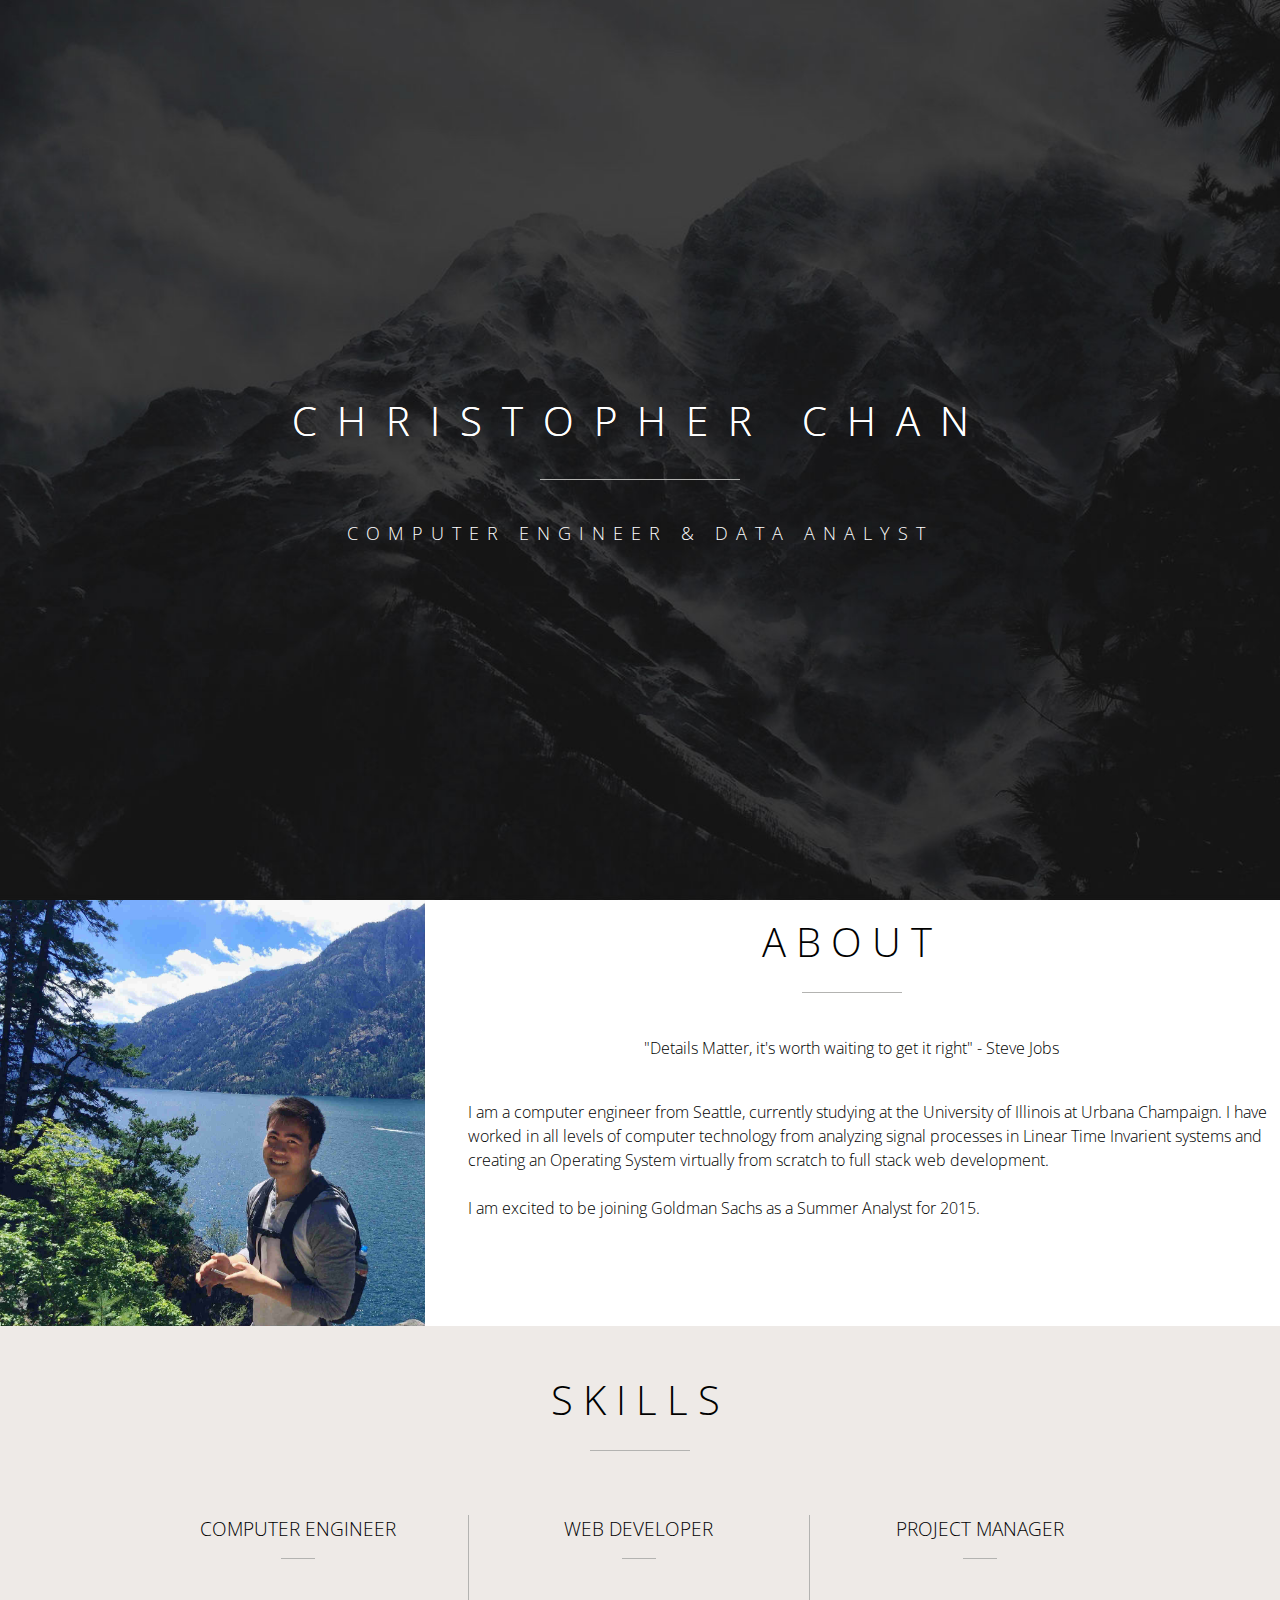
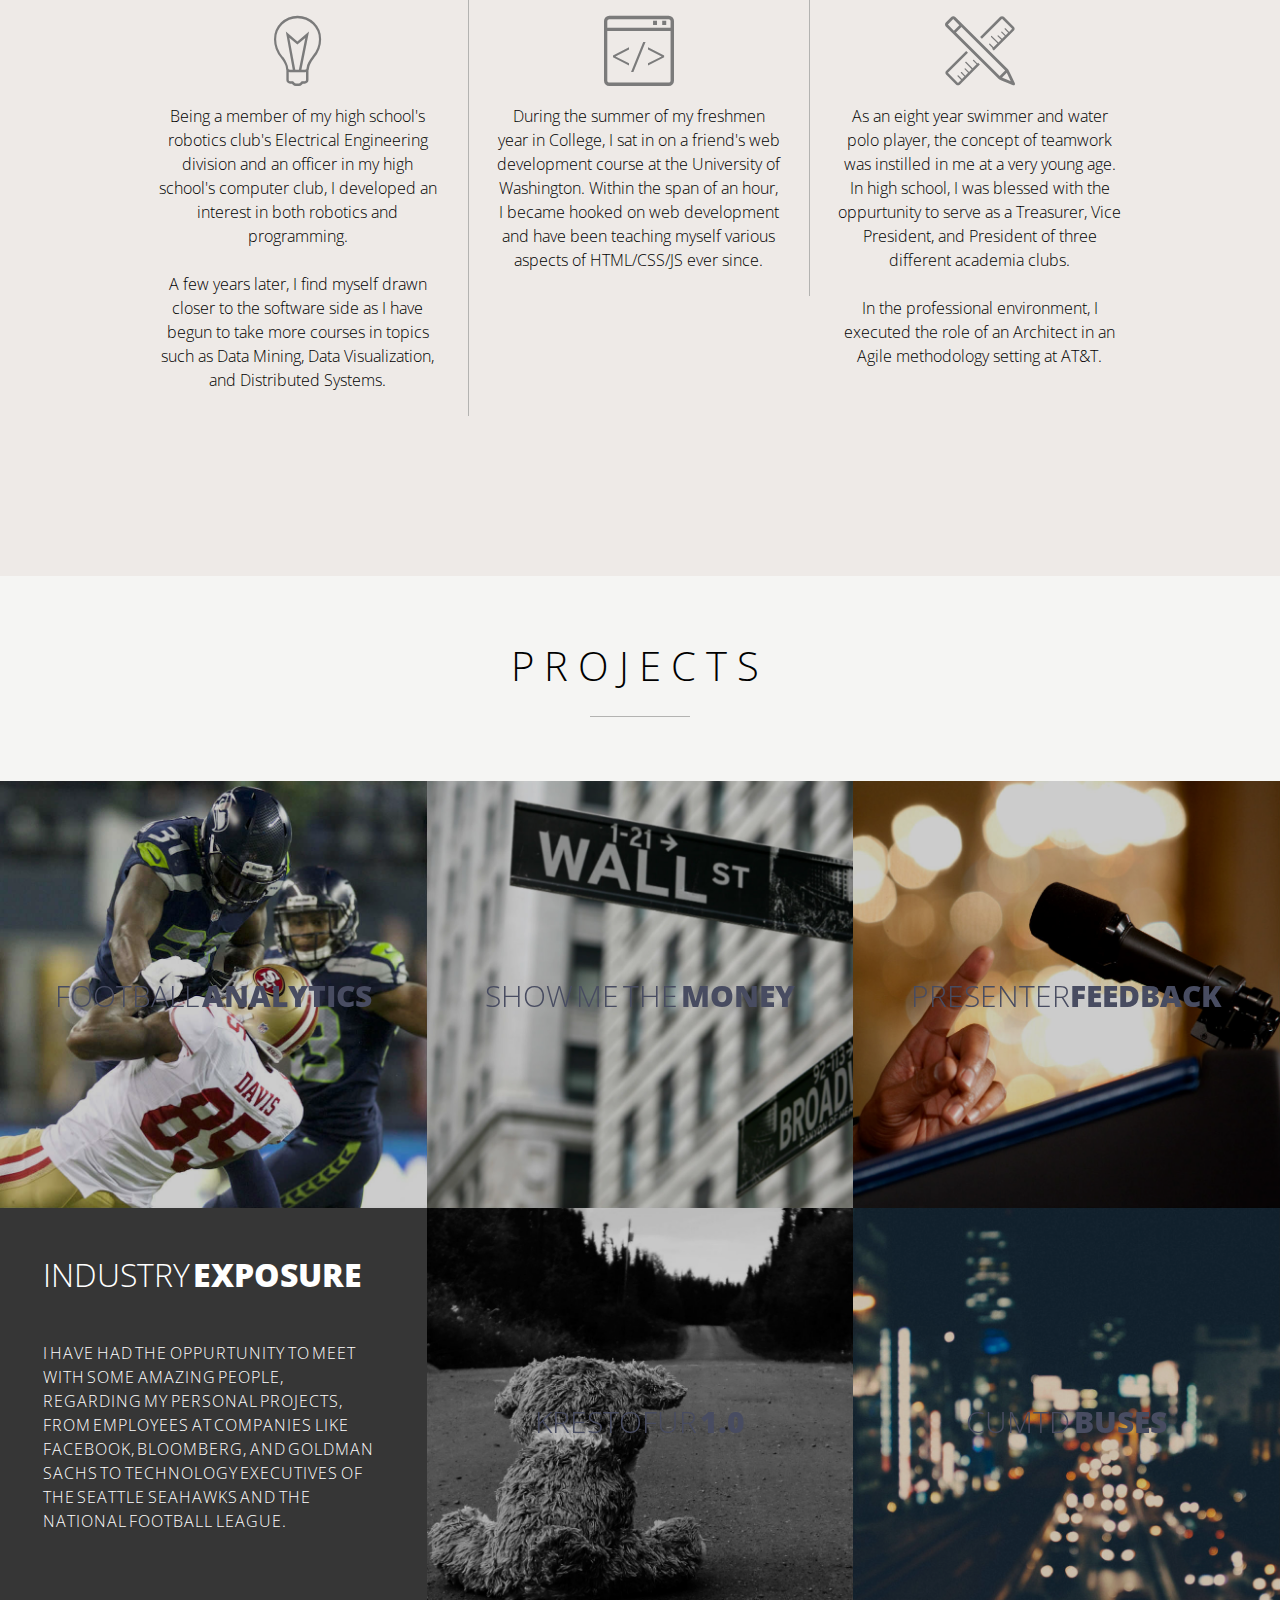
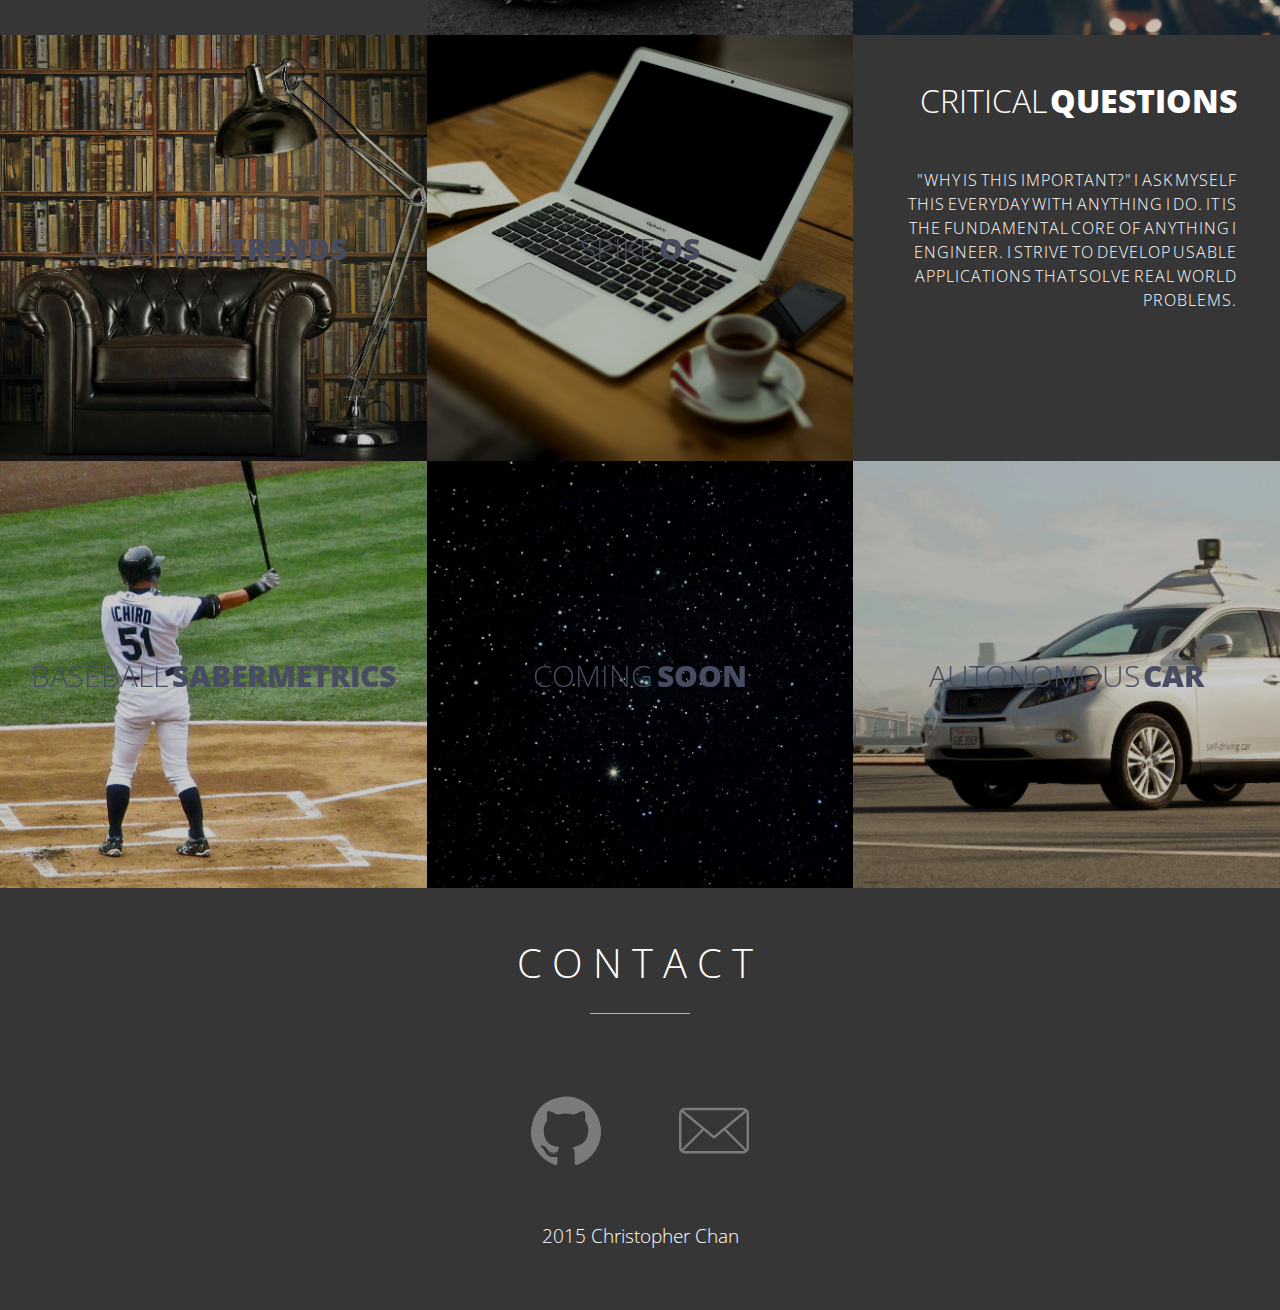
==== commit 63060b0e: "remove timeline" ====
--- a/index.html
+++ b/index.html
@@ -90,7 +90,7 @@
             </div>
         </div>
     </section>
-
+    <!--
     <section>
         <div class = "workContainer">
         <h1> HIGHLIGHTS</h1>
@@ -195,6 +195,7 @@
         </div>
 
     </section>
+    !-->
     <section class = "projects">
     <h1>PROJECTS</h1>
     <div class = "divider"></div>
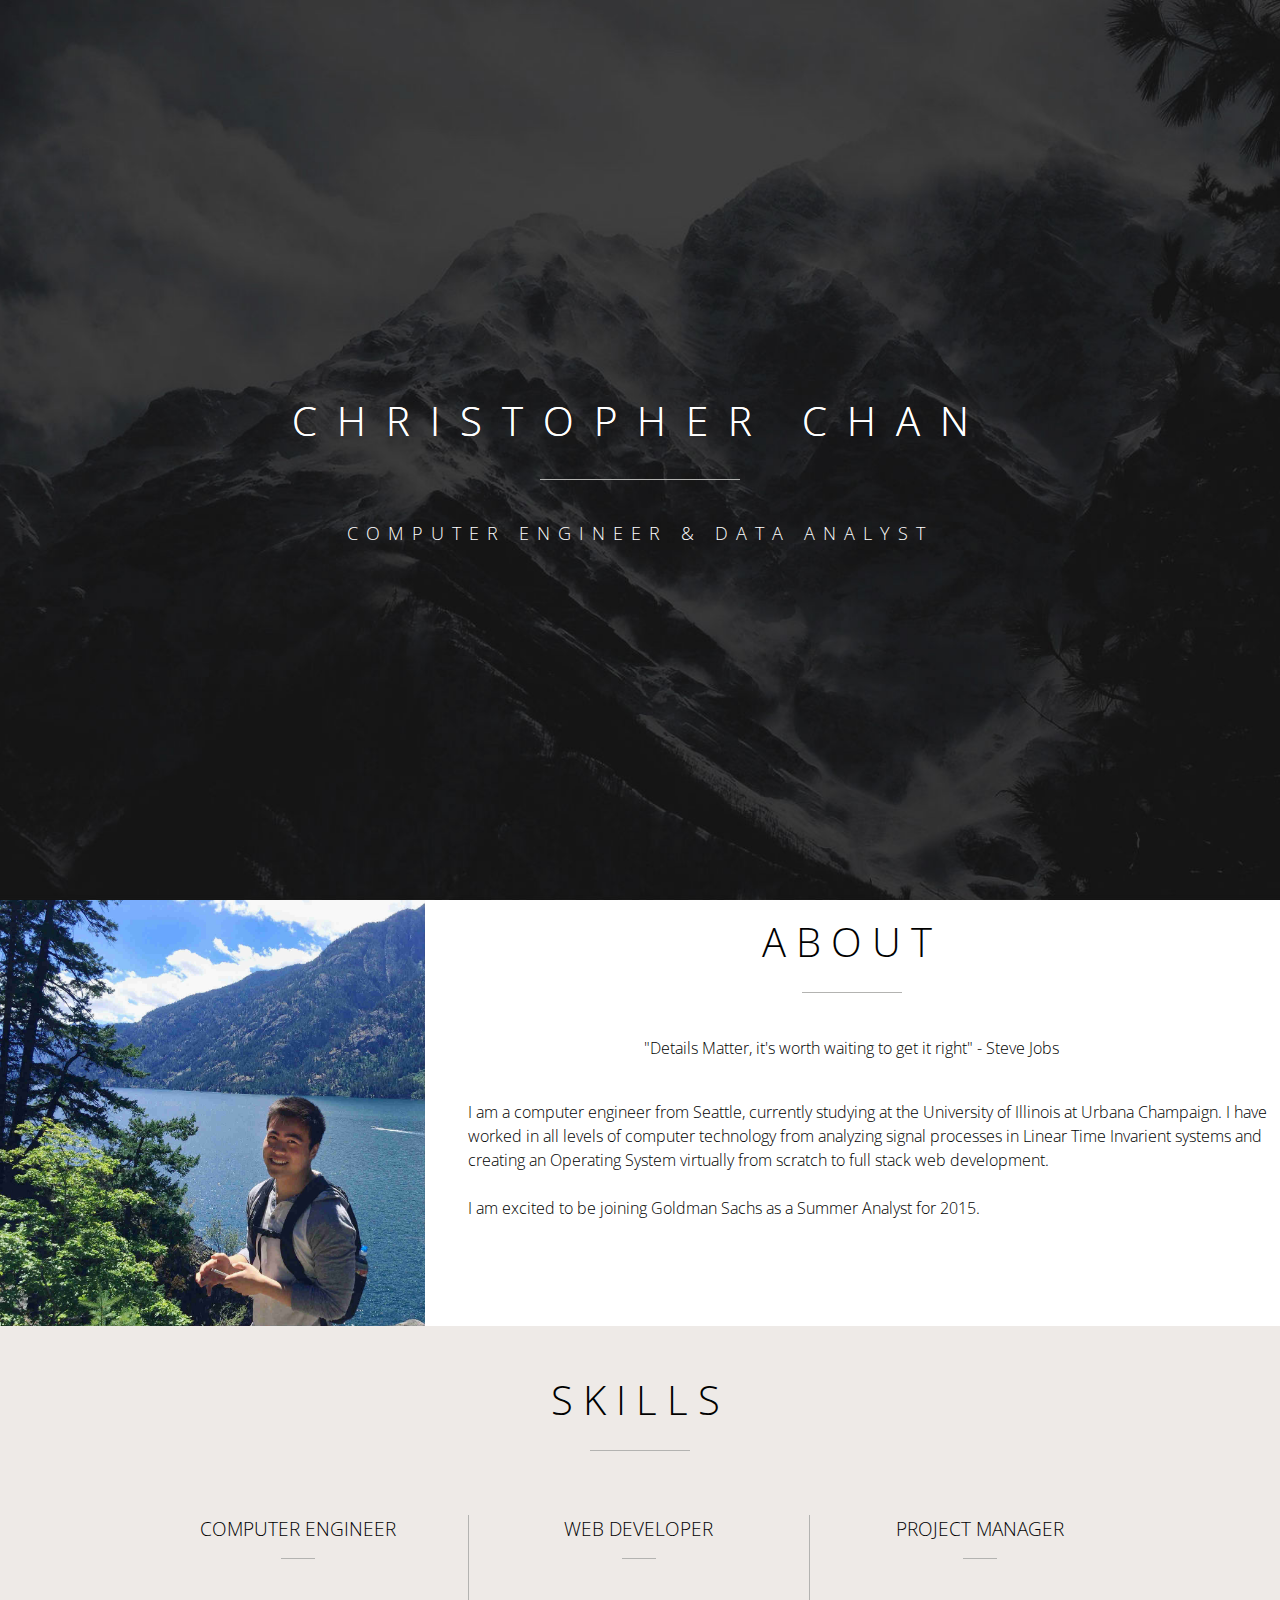
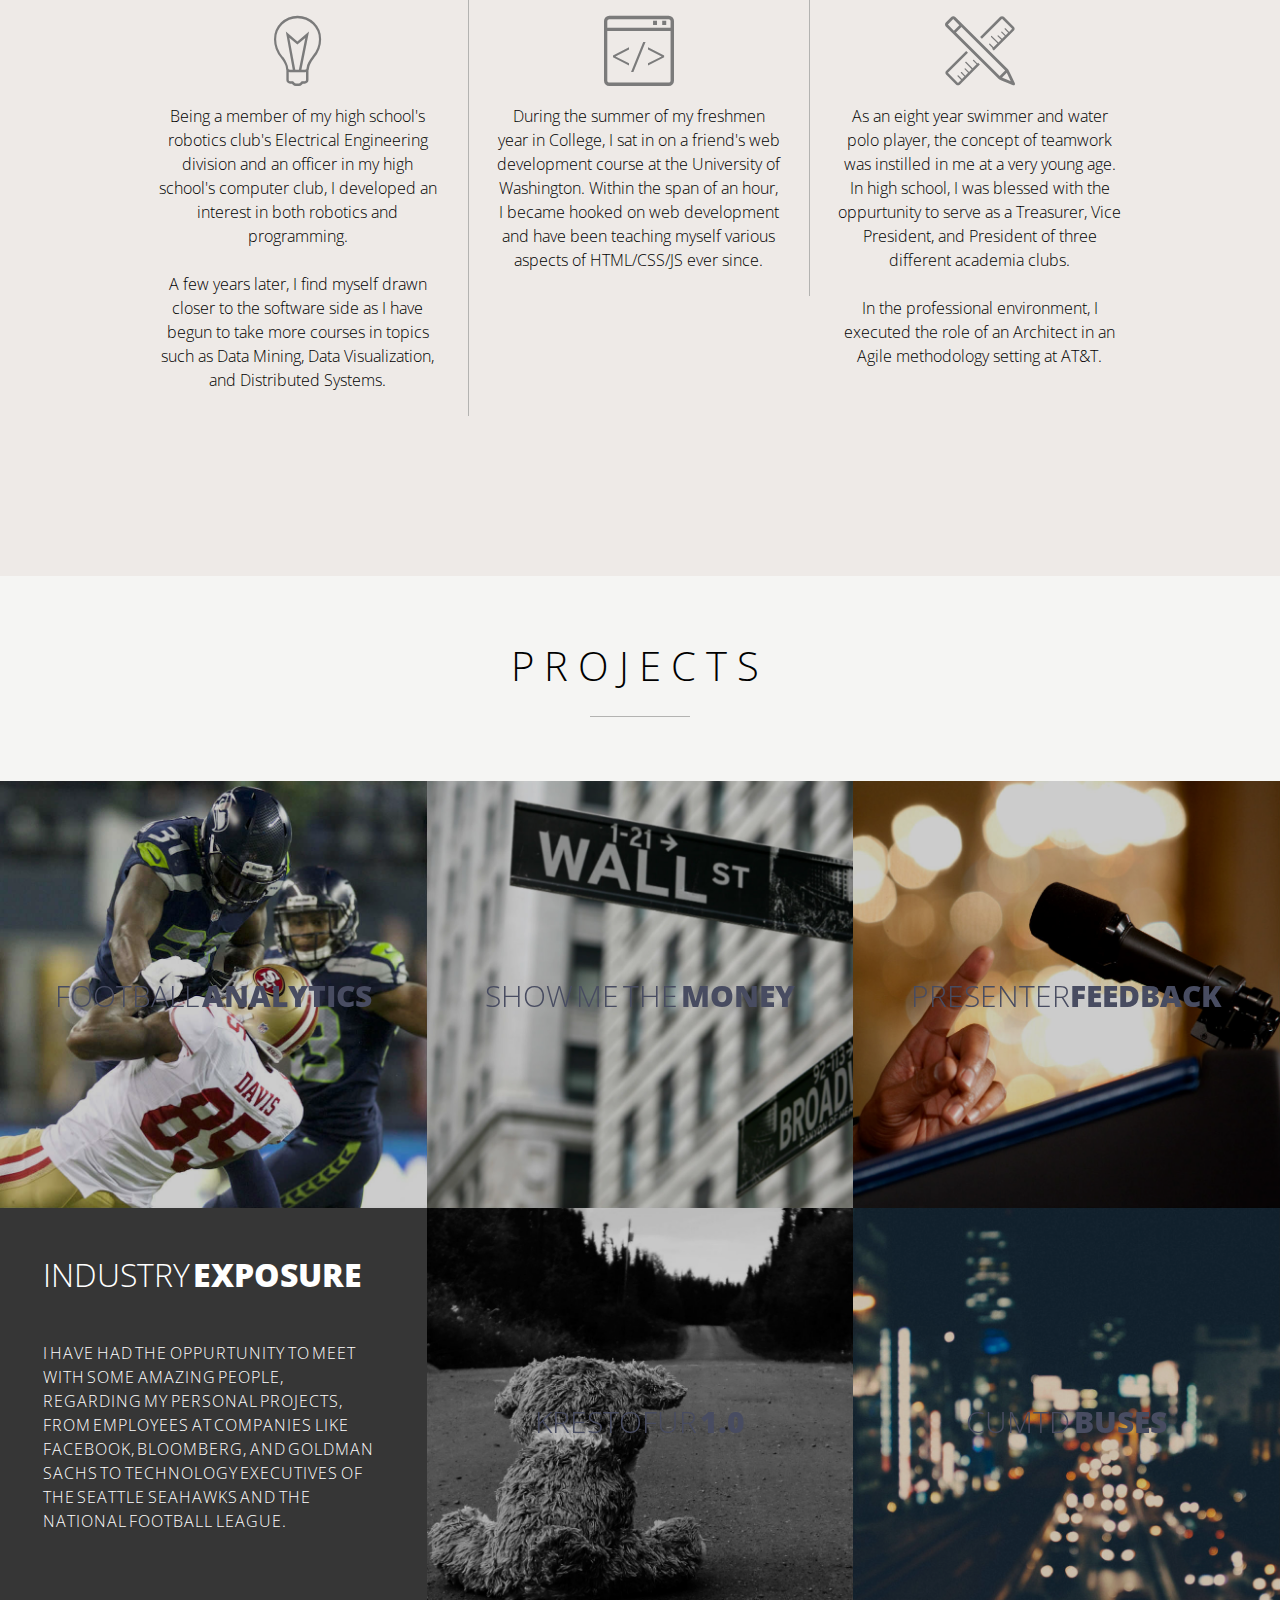
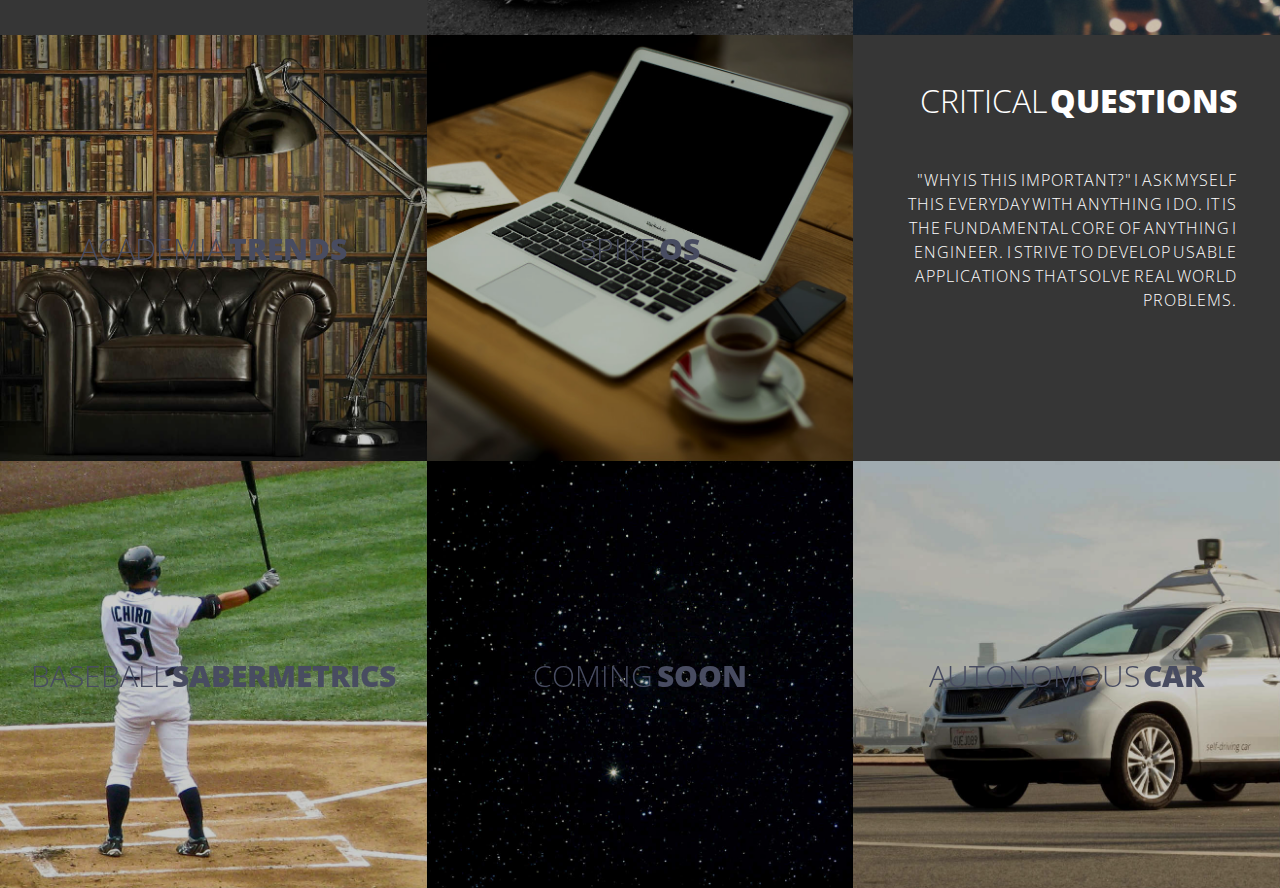
==== commit 135a504e: "removed the stupid footer" ====
--- a/index.html
+++ b/index.html
@@ -311,19 +311,7 @@
 
 </div>
     </section>
-    <section class = "footer">
-    <h1>
-    CONTACT
-    </h1>
-    <div class = "divider"></div>
-    <div class = "footerIcons">
-       <a href = "http://www.github.com/chrischris292"> <i class = "flaticon flaticon-github17"></i></a>
-        <a href="mailto:cbchan2@illinois.edu?subject=Resume Request"><i class = "flaticon flaticon-new100"></i></a>
-
-    </div>
-
-    <h3>2015 Christopher Chan</h3>
-    </section>
+
 </body>
 <script>
   (function(i,s,o,g,r,a,m){i['GoogleAnalyticsObject']=r;i[r]=i[r]||function(){
